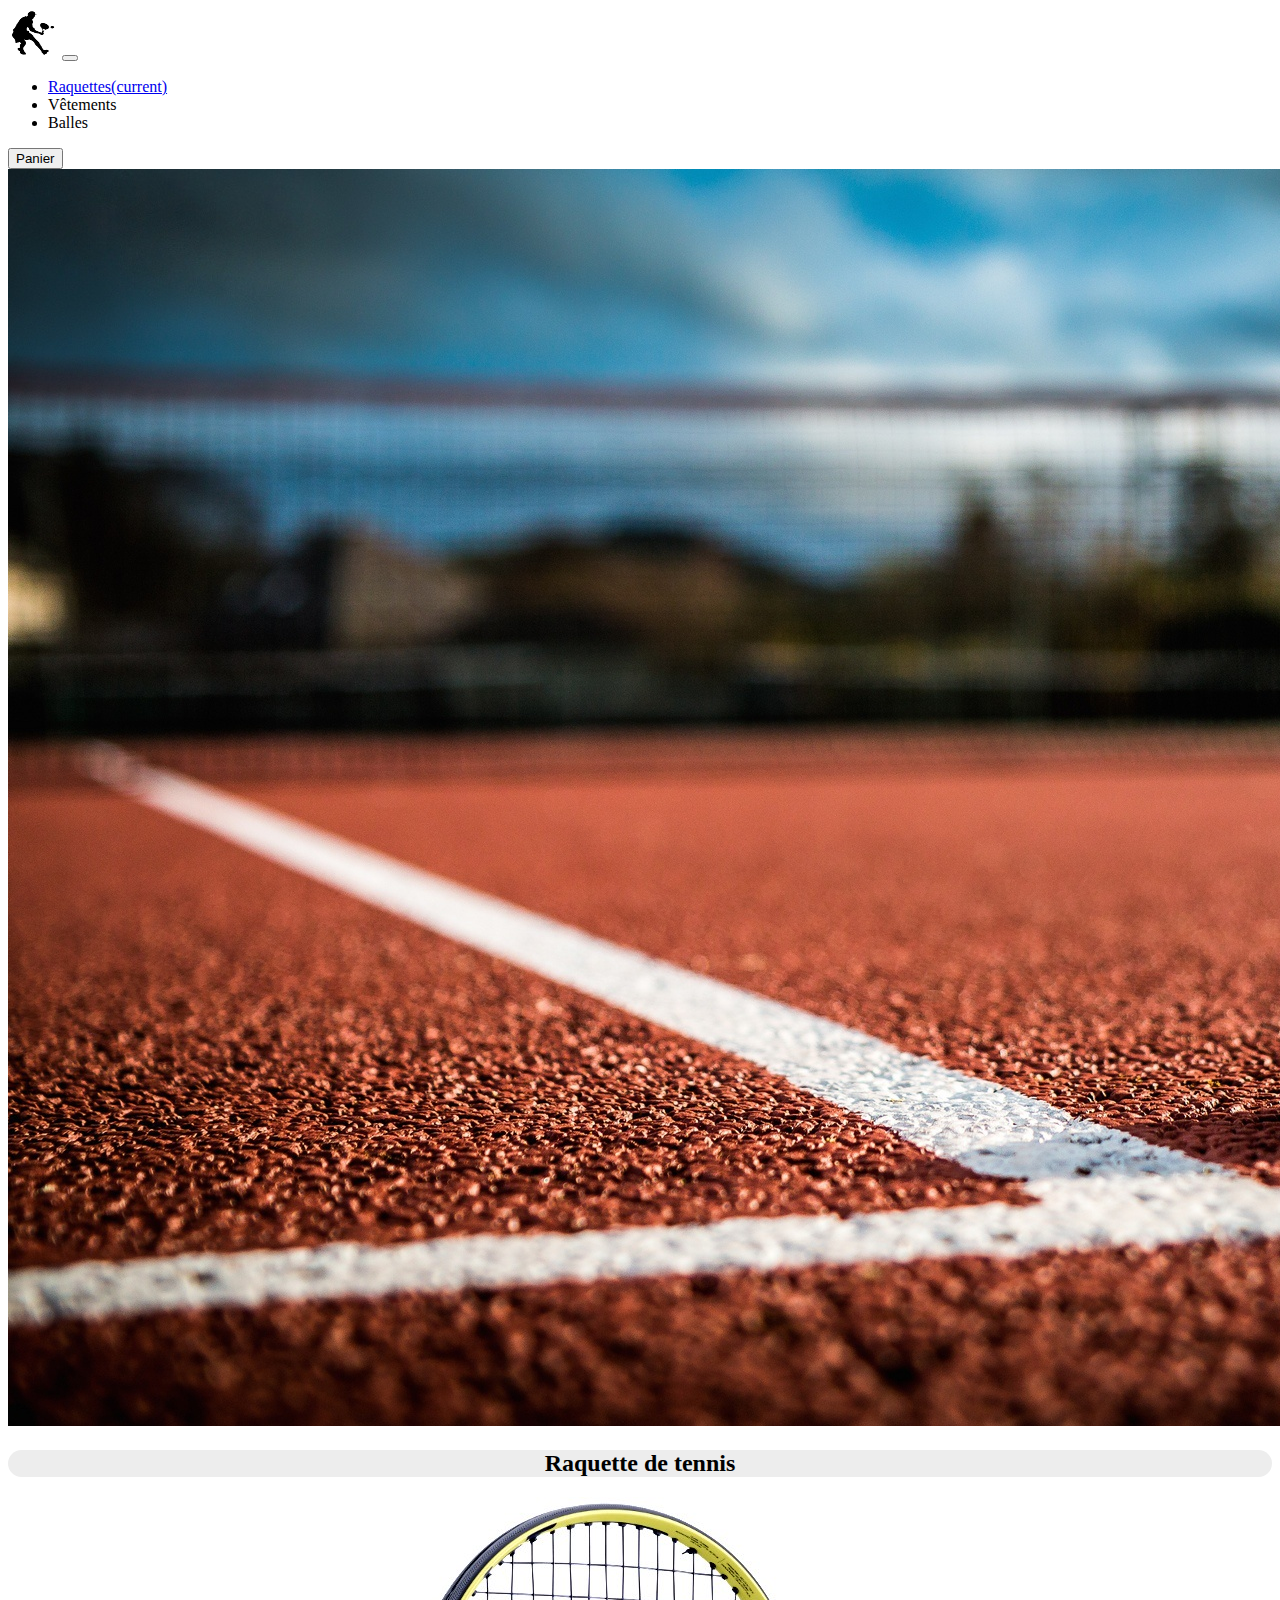
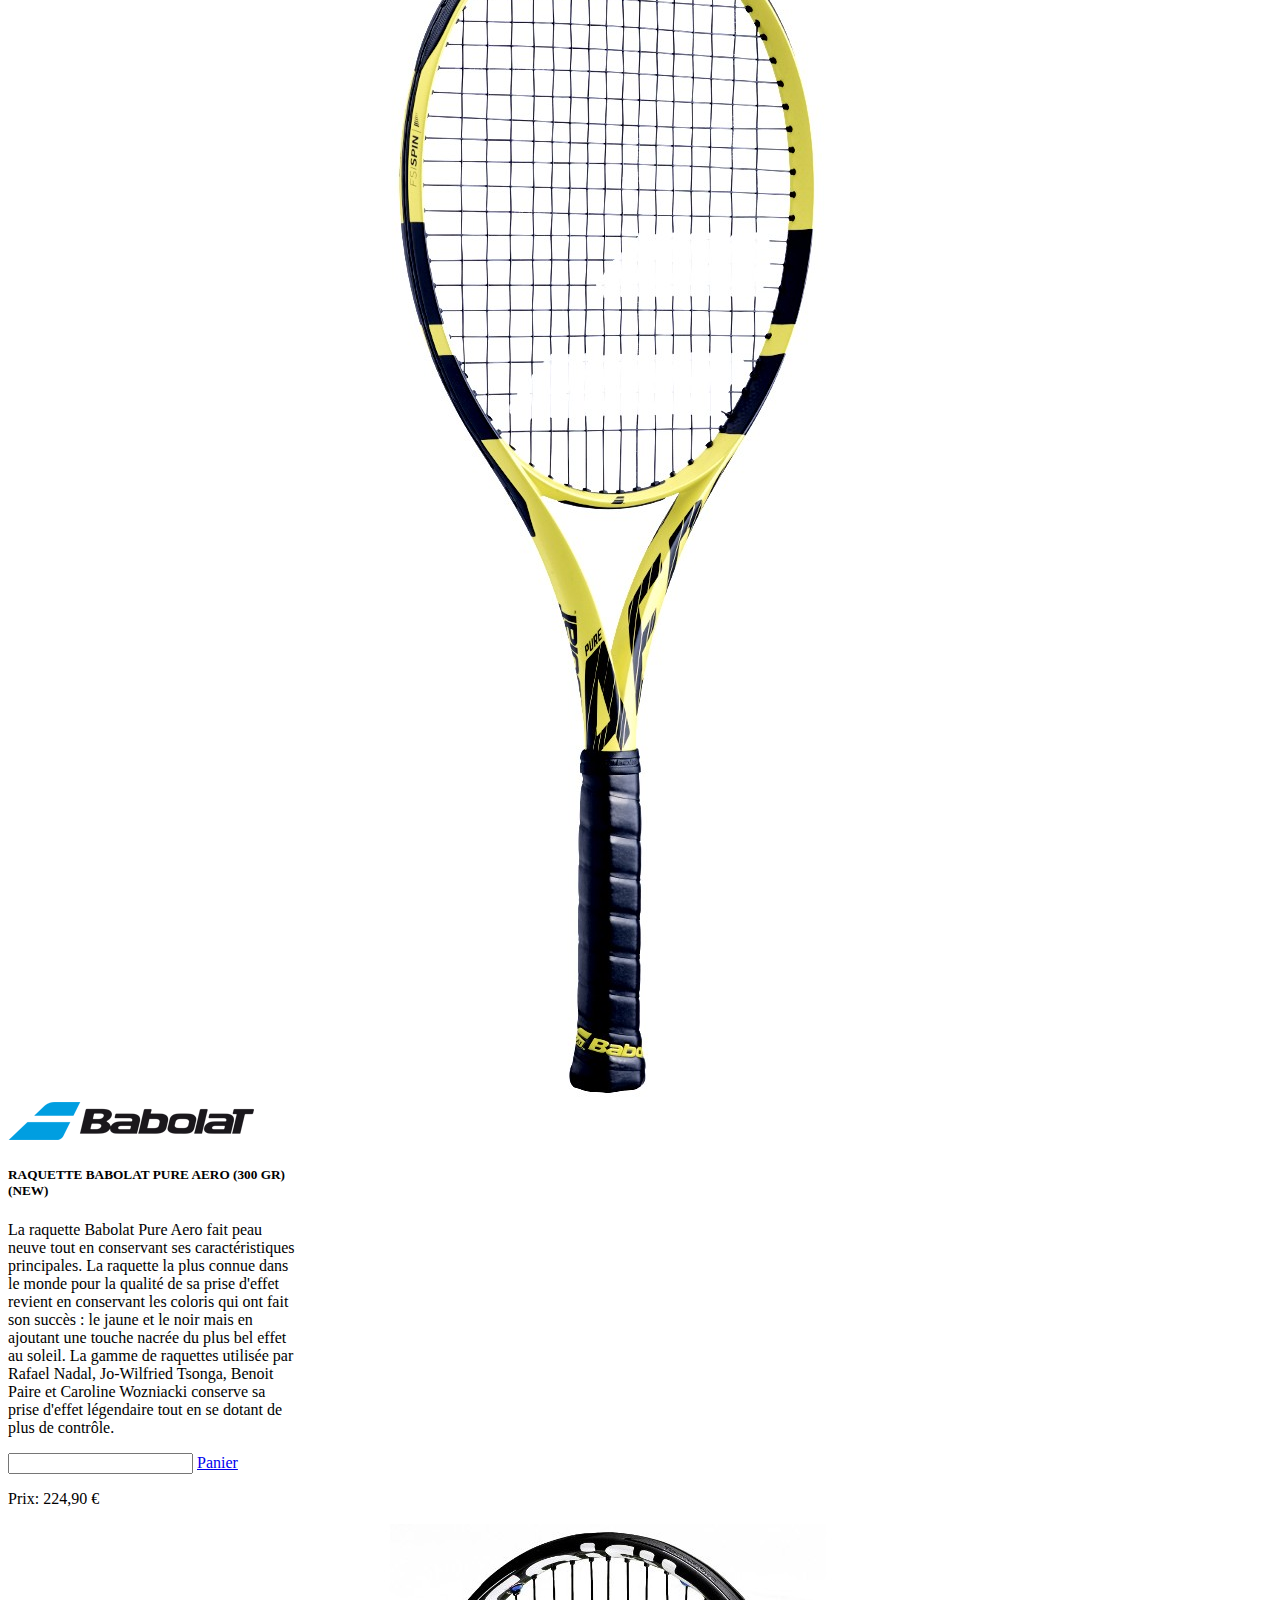
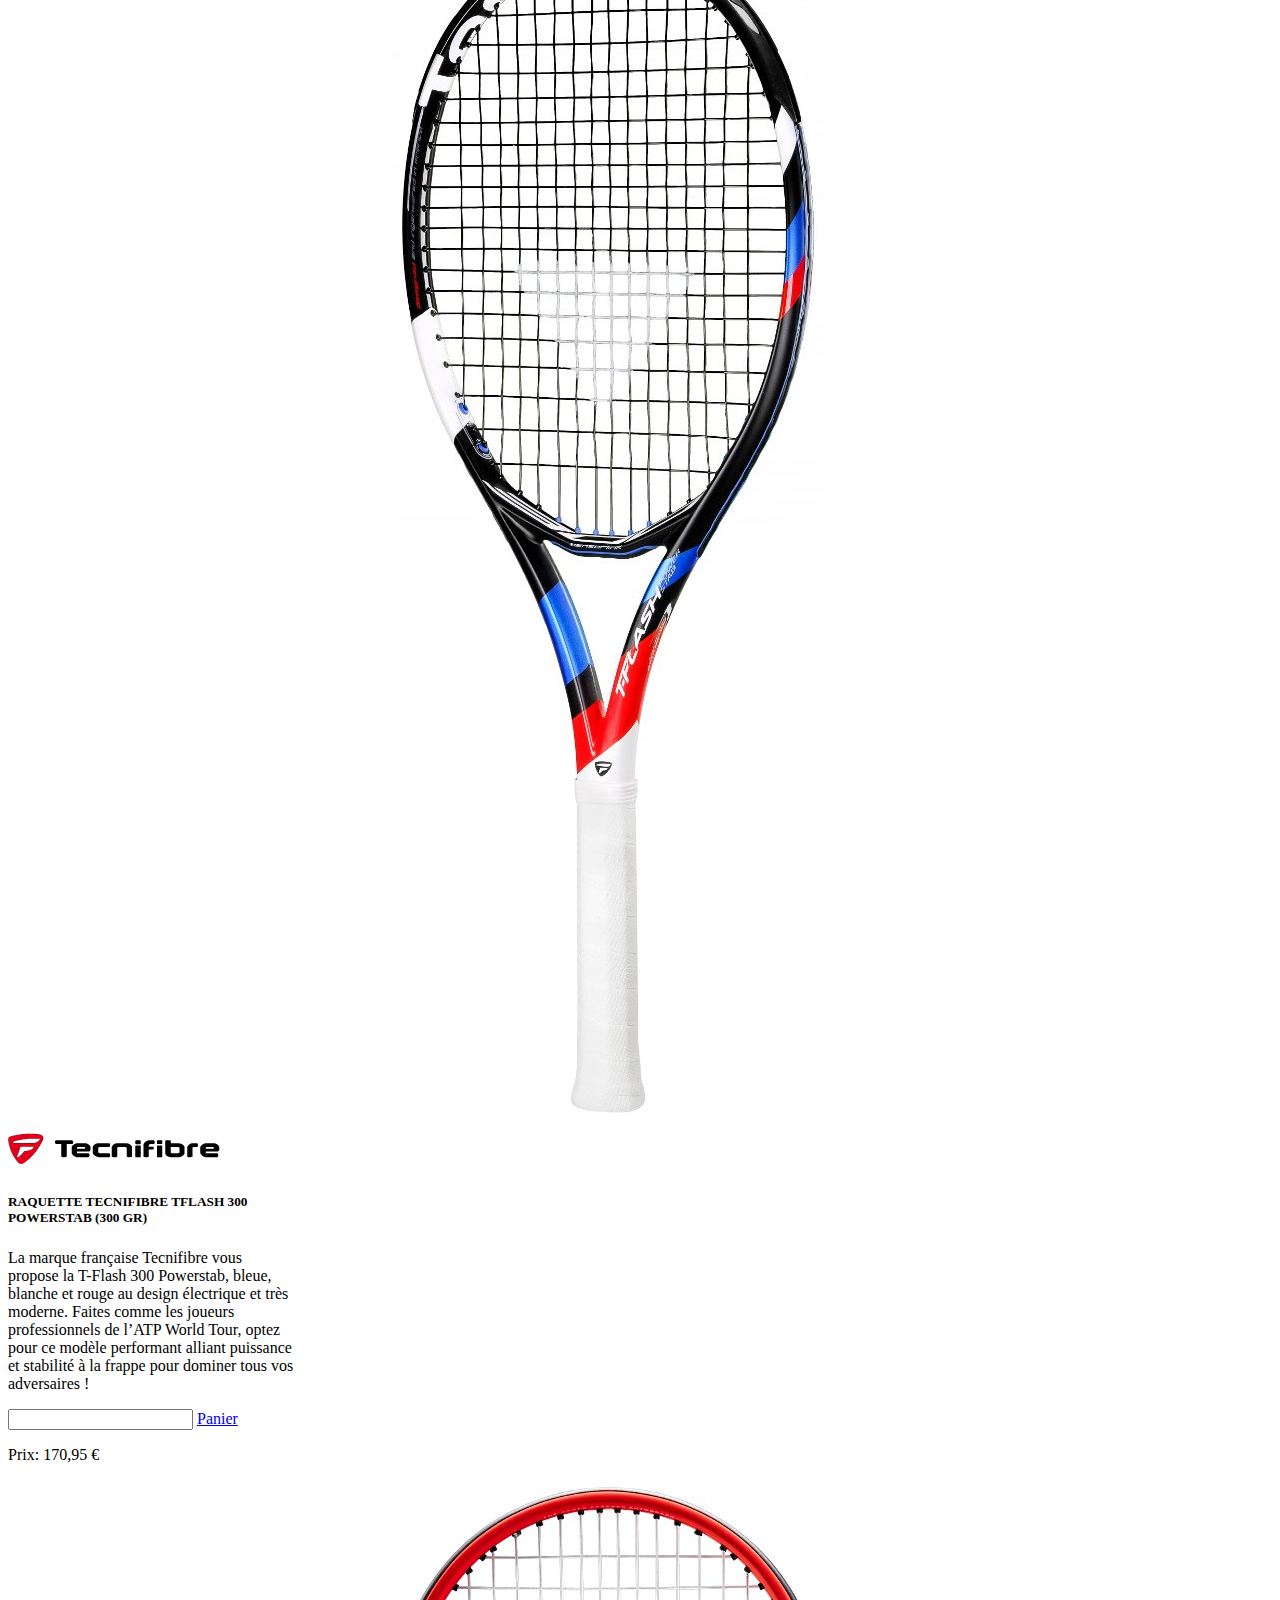
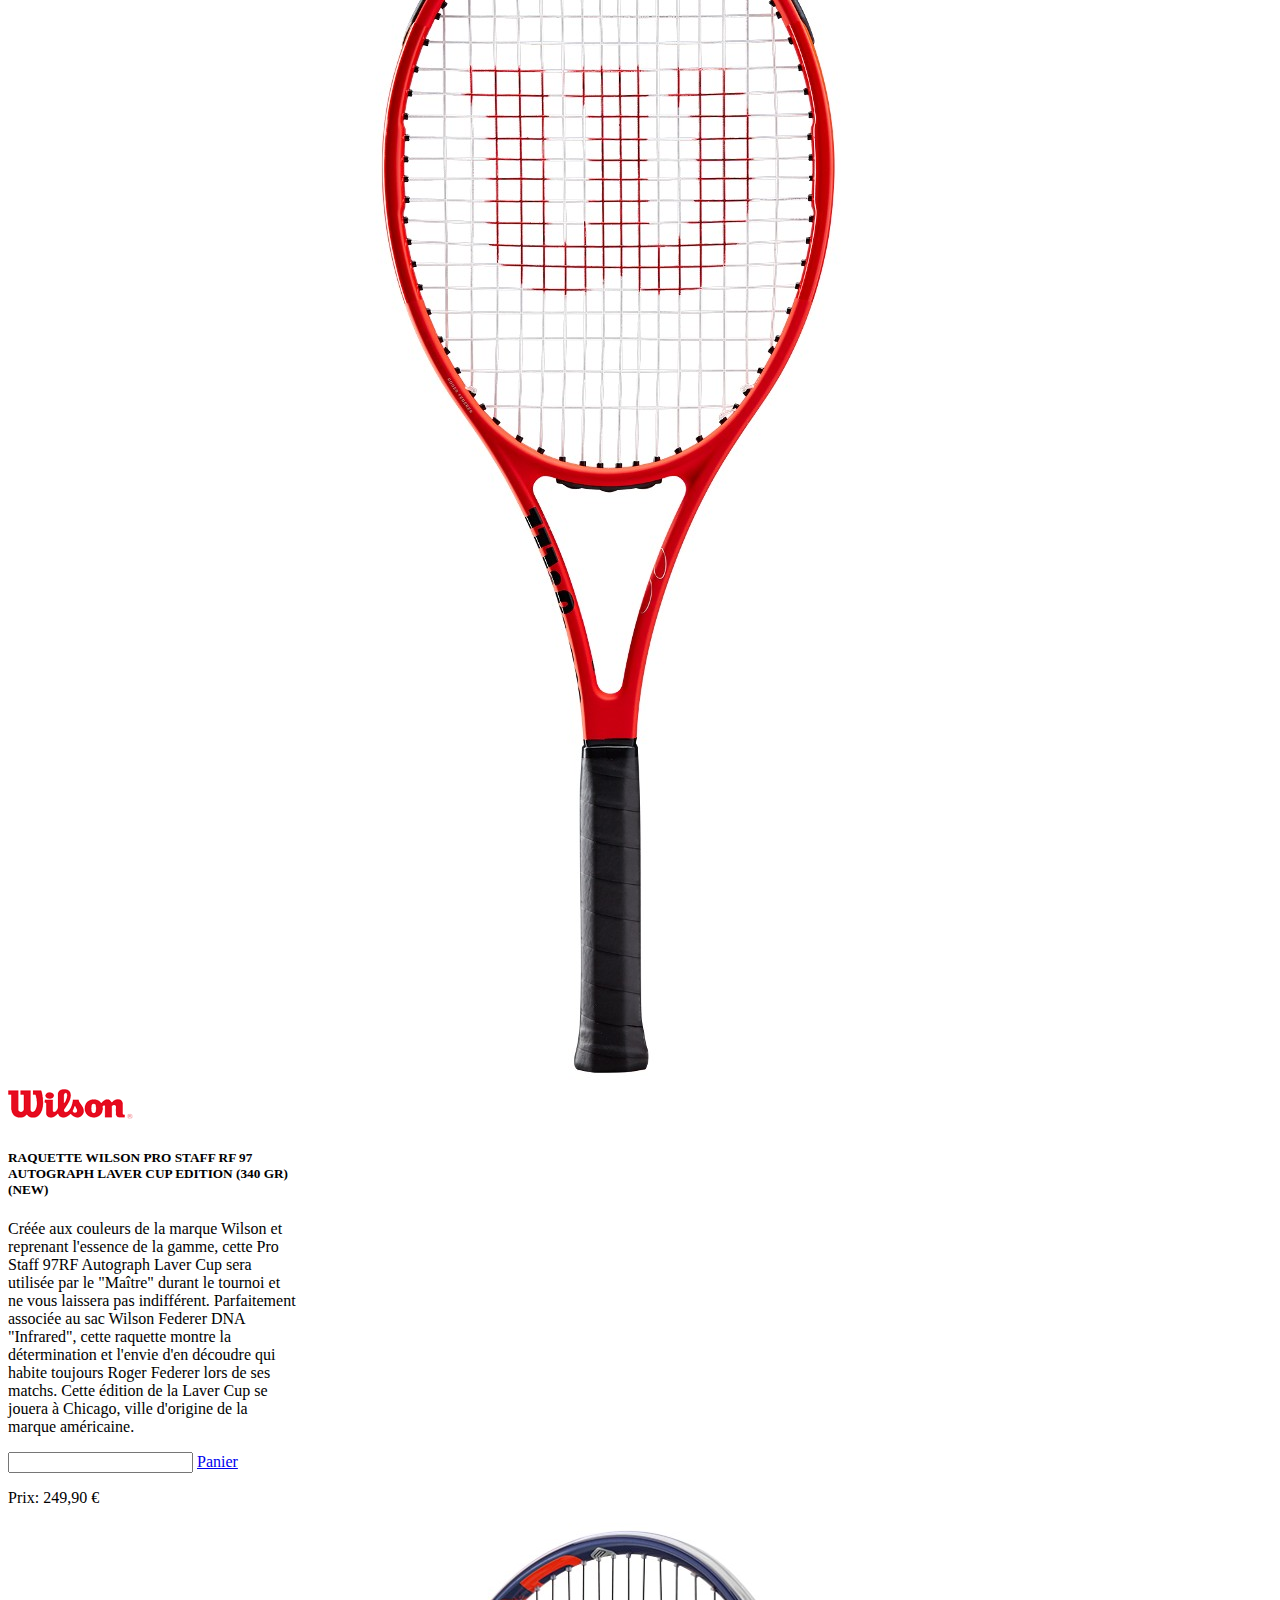
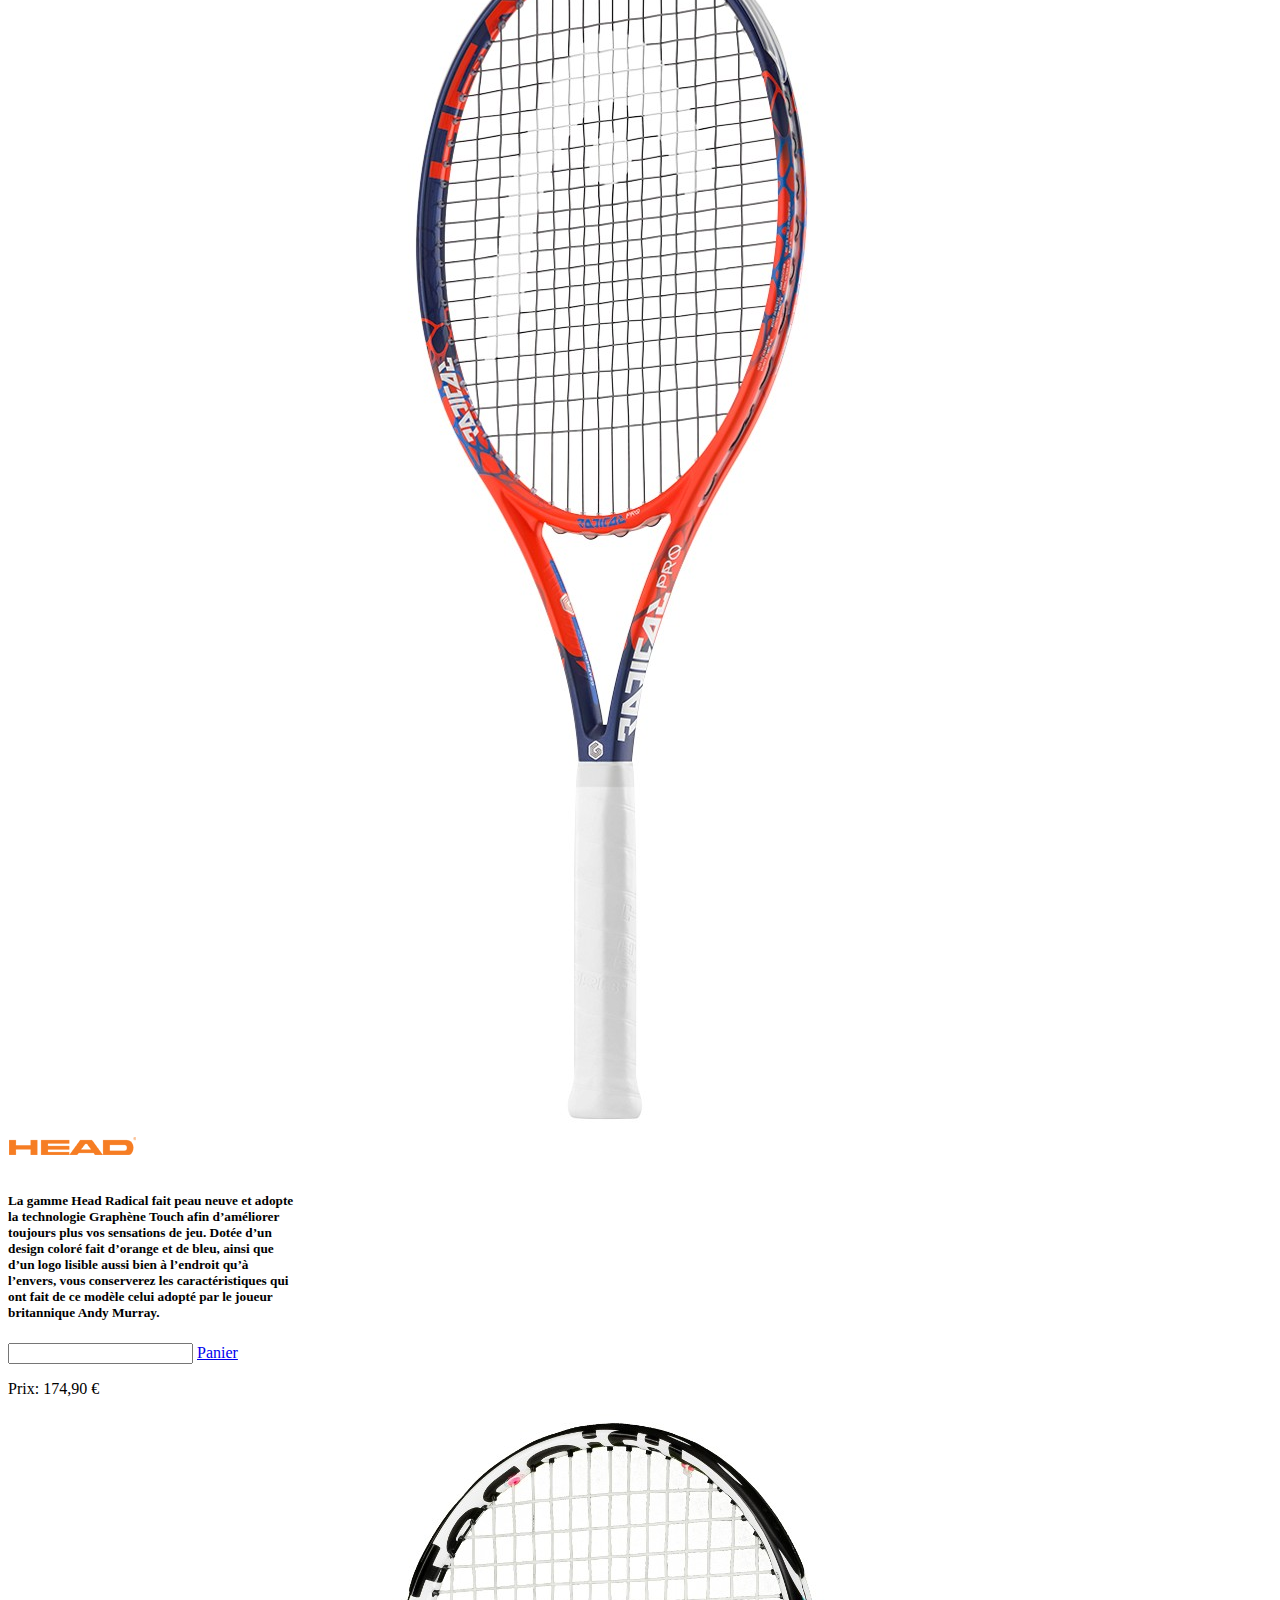
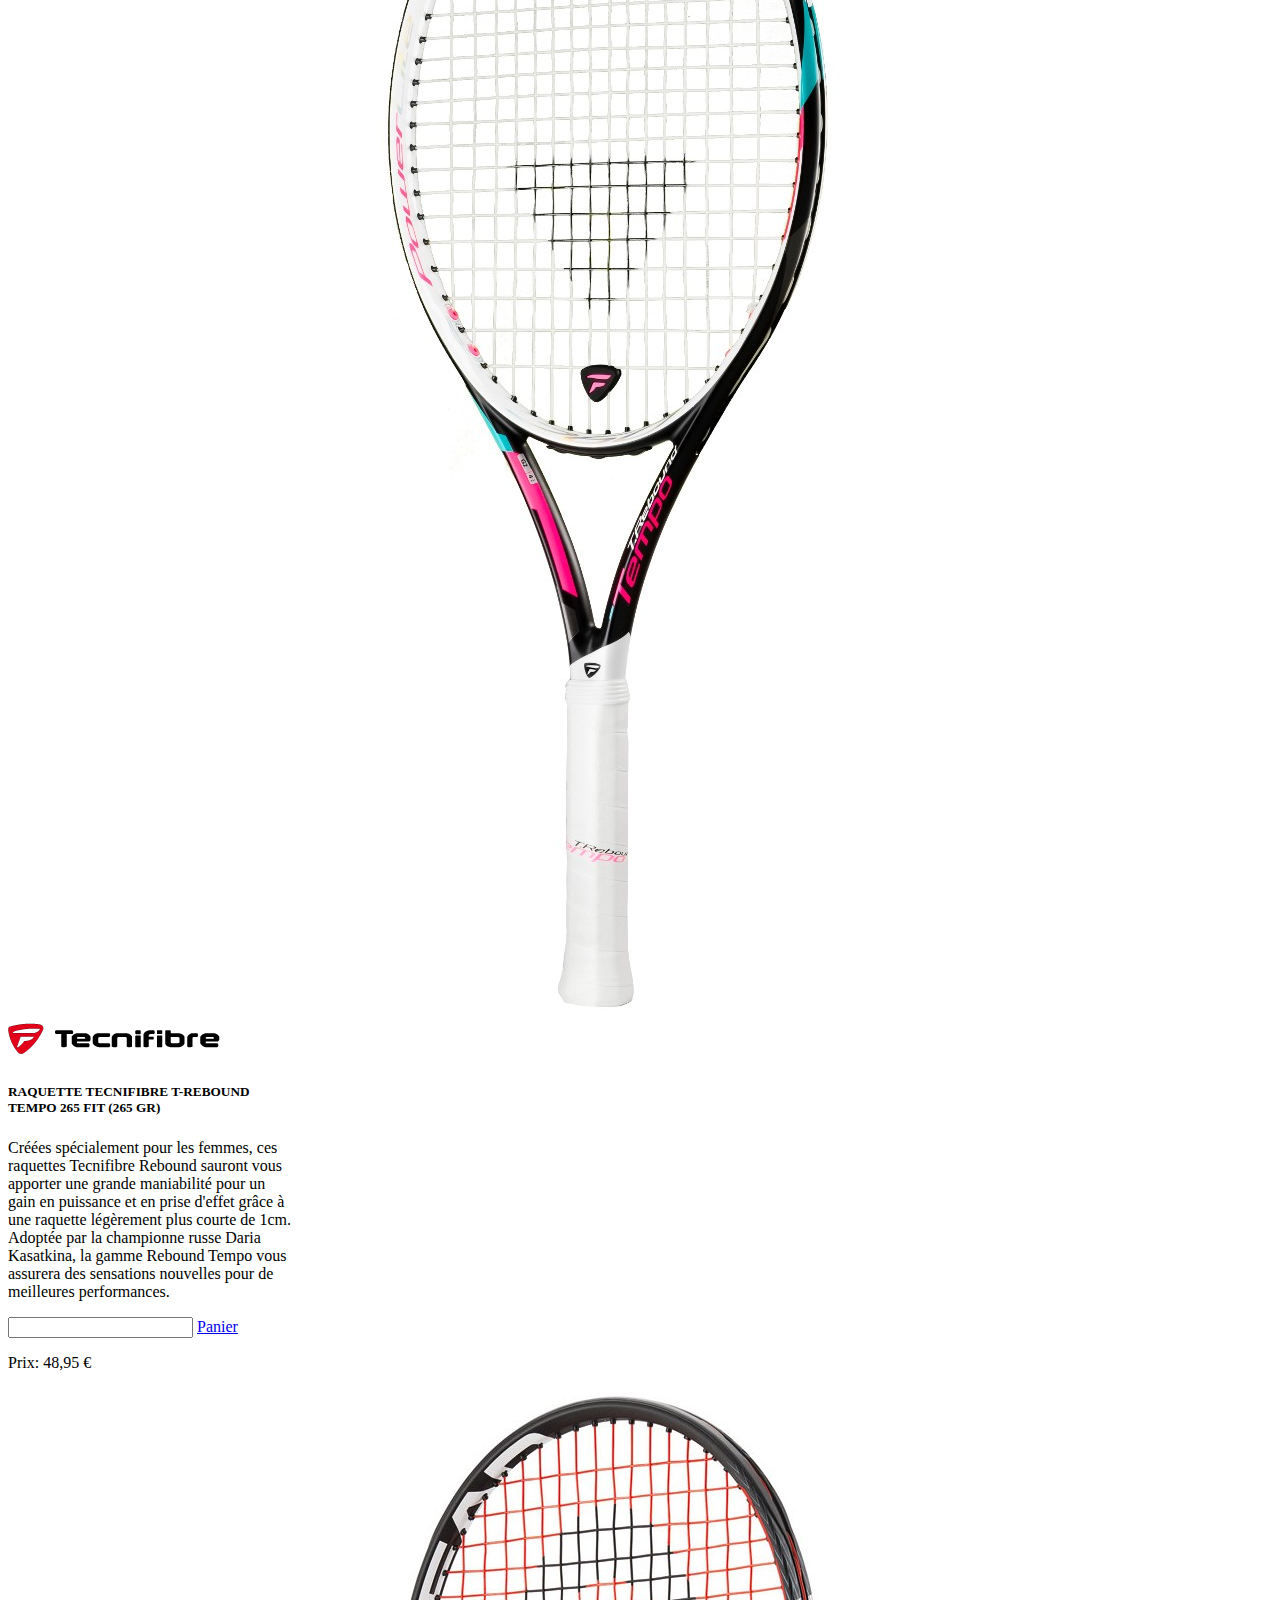
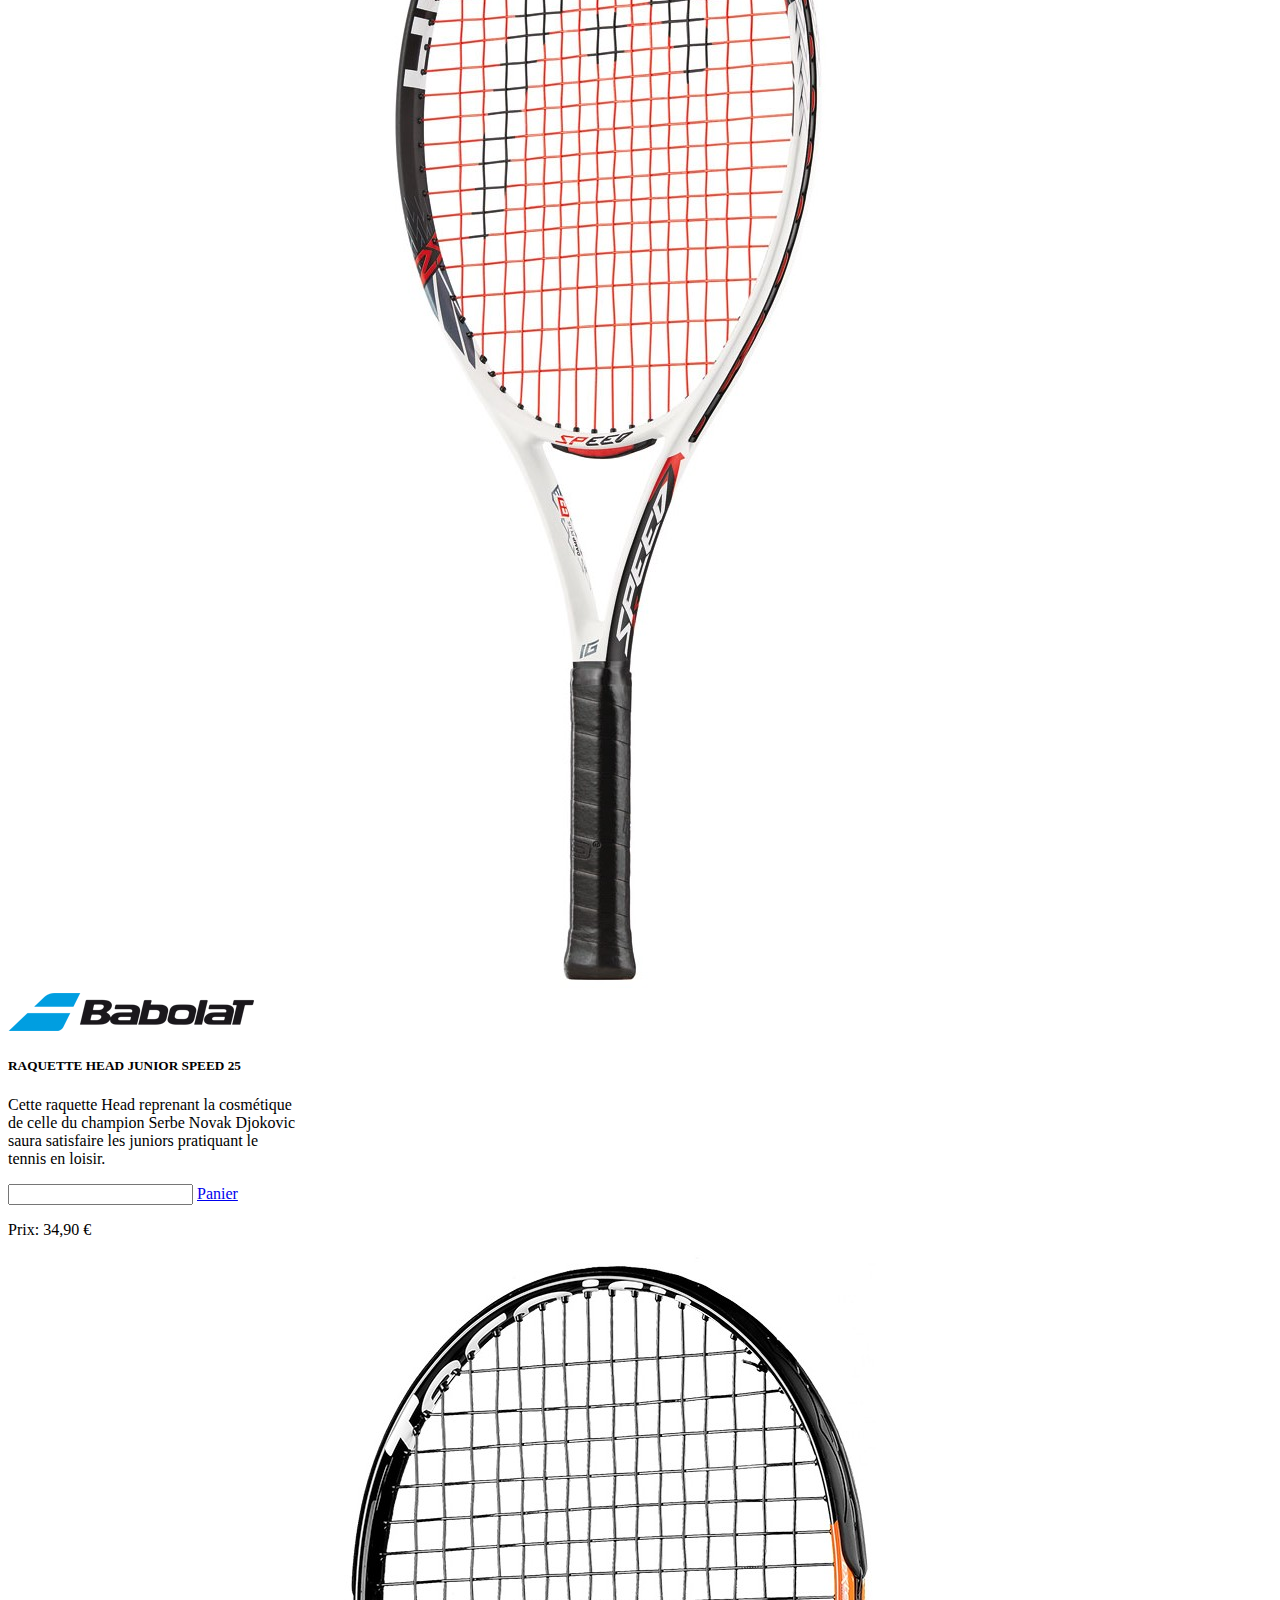
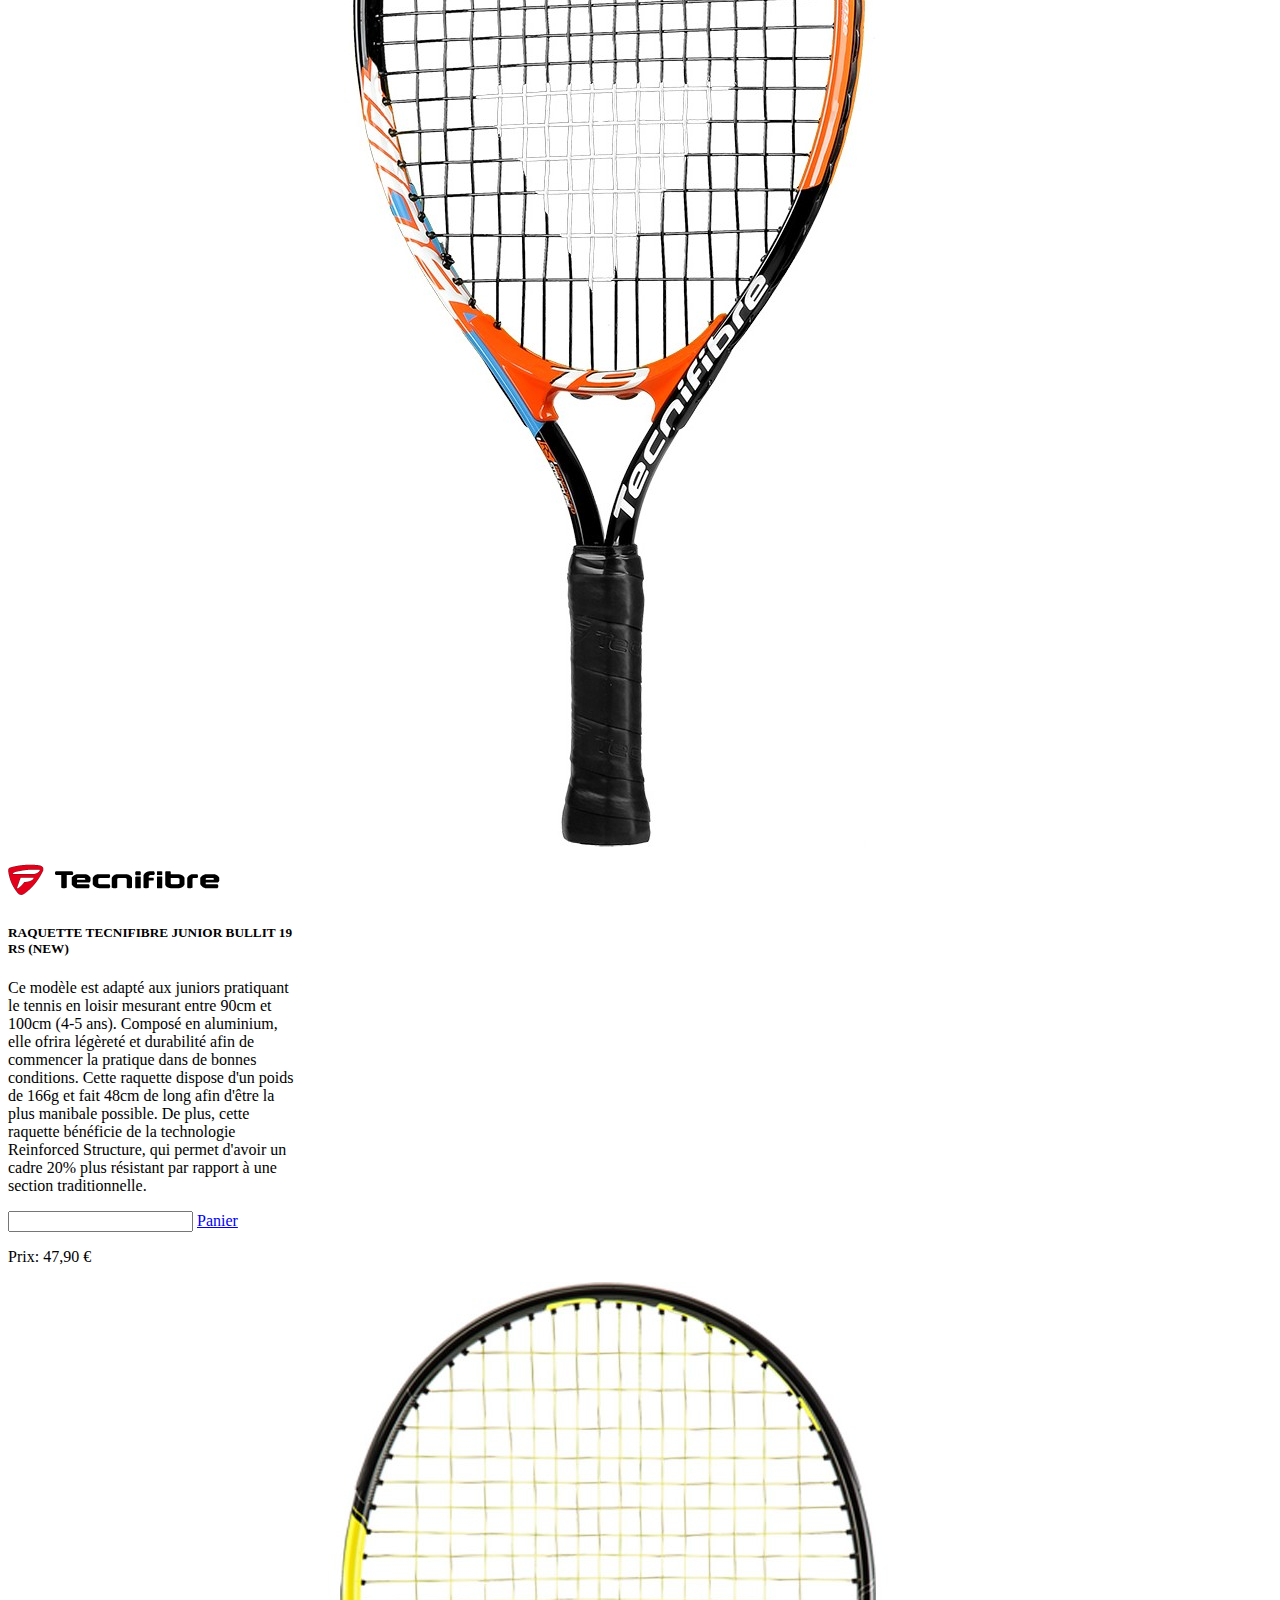
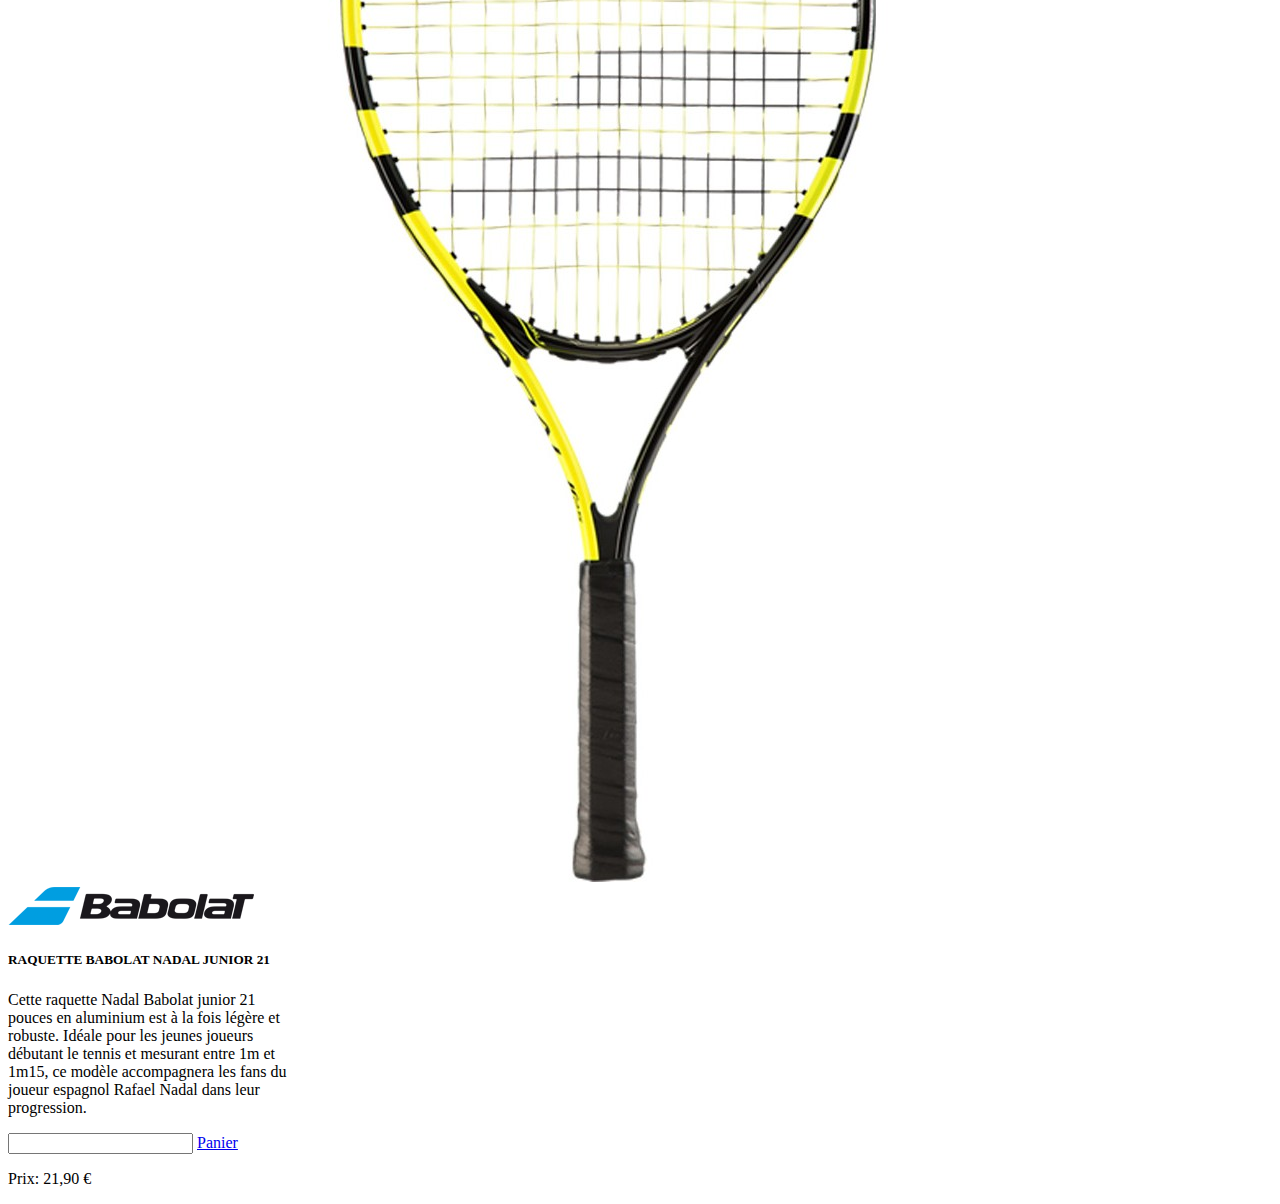
==== index.html @ ef1aab3d "projet" ====
<!DOCTYPE html>
<html lang="fr" dir="ltr">

<head>
  <meta charset="utf-8" />
  <title>Tc E2N</title>
  <meta name="viewport" content="width=device-width, initial-scale=1">
  <link rel="stylesheet" href="https://stackpath.bootstrapcdn.com/bootstrap/4.3.0/css/bootstrap.min.css" integrity="sha384-PDle/QlgIONtM1aqA2Qemk5gPOE7wFq8+Em+G/hmo5Iq0CCmYZLv3fVRDJ4MMwEA" crossorigin="anonymous">
  <link rel="stylesheet" href="assets/css/style.css">
</head>

<body>

  <section class="Simon">


    <!-- Début de la navbar -->
    <nav class="navbar navbar-expand-lg navbar-dark bg-dark fixed-top bNavbar">
      <a class="navbar-brand" href="#"><img src="assets/img/tennismanlogo2.jpg" class="blogo" /></a>
      <button class="navbar-toggler" type="button" data-toggle="collapse" data-target="#navbarSupportedContent" aria-controls="navbarSupportedContent" aria-expanded="false" aria-label="Toggle navigation">
        <span class="navbar-toggler-icon"></span>
      </button>
      <div class="collapse navbar-collapse" id="navbarSupportedContent">
        <ul class="navbar-nav mr-auto">
          <li class="nav-item active">
            <a class="nav-link bRacket" href="#Raquette">Raquettes<span class="sr-only">(current)</span></a>
          </li>
          <li class="nav-item">
            <a class="nav-link bWear">Vêtements</a>
          </li>

          <li class="nav-item">
            <a class="nav-link bBall">Balles</a>
          </li>
        </ul>
        <button class="btn btn-outline-success my-2 my-sm-0" type="submit">Panier</button>
      </div>
    </nav>
    <!-- Fin de la navbar -->
    <!-- wallpaper -->
    <img src="assets/img/tenniswallpaper.jpg" class="bwallpaper" />

  <section class="raquette">
    <div class="container-fluide">
      <h2 class="aTitle">Raquette de tennis</h2>
      <div class="row">
        <div class="col-12 col-sm-6 col-lg-4 col-xl-3" style="width: 18rem;">
          <img src="assets/img/raquetteBabolat.jpg" class="card-img-top" alt="Menraquette">
          <div class="card-body">
            <img src="assets/img/babolat.png" alt="babolat" />
            <h5 class="card-title">RAQUETTE BABOLAT PURE AERO (300 GR) (NEW)</h5>
            <p class="card-text">La raquette Babolat Pure Aero fait peau neuve tout en conservant ses caractéristiques principales. La raquette la plus connue dans le monde pour la qualité de sa prise d'effet revient en conservant les coloris qui
              ont fait son succès : le jaune et le noir mais en ajoutant une touche nacrée du plus bel effet au soleil. La gamme de raquettes utilisée par Rafael Nadal, Jo-Wilfried Tsonga, Benoit Paire et Caroline Wozniacki conserve sa prise d'effet
              légendaire tout en se dotant de plus de contrôle.</p>
            <input type="number" name="amount" class="amount">
            <a href="#" class="btn btn-primary" id="aPrice1" value="224,90">Panier</a>
            <p>Prix: <span class="price" value="224,90"> 224,90 € </span></p>
          </div>
        </div>
        <div class="col-12 col-sm-6 col-lg-4 col-xl-3" style="width: 18rem;">
          <img src="assets/img/raquetteTechnifibre.jpg" class="card-img-top" alt="Menraquette">
          <div class="card-body">
            <img src="assets/img/tecnifibre.png" alt="tecnifibre" />
            <h5 class="card-title">RAQUETTE TECNIFIBRE TFLASH 300 POWERSTAB (300 GR) </h5>
            <p class="card-text">La marque française Tecnifibre vous propose la T-Flash 300 Powerstab, bleue, blanche et rouge au design électrique et très moderne. Faites comme les joueurs professionnels de l’ATP World Tour, optez pour ce modèle
              performant alliant puissance et stabilité à la frappe pour dominer tous vos adversaires !</p>
            <input type="number" name="amount" class="amount">
            <a href="#" class="btn btn-primary" id="aPrice2" value="170,95">Panier</a>
            <p>Prix: <span class="price" value="170,95"> 170,95 € </span></p>
          </div>
        </div>
        <div class="col-12 col-sm-6 col-lg-4 col-xl-3" style="width: 18rem;">
          <img src="assets/img/raquetteWilson.jpg" class="card-img-top" alt="Menraquette">
          <div class="card-body">
            <img src="assets/img/wilson.png" alt="wilson" />
            <h5 class="card-title">RAQUETTE WILSON PRO STAFF RF 97 AUTOGRAPH LAVER CUP EDITION (340 GR) (NEW)</h5>
            <p class="card-text"> Créée aux couleurs de la marque Wilson et reprenant l'essence de la gamme, cette Pro Staff 97RF Autograph Laver Cup sera utilisée par le "Maître" durant le tournoi et ne vous laissera pas indifférent. Parfaitement
              associée au sac
              Wilson Federer DNA "Infrared", cette raquette montre la détermination et l'envie d'en découdre qui habite toujours Roger Federer lors de ses matchs.
              Cette édition de la Laver Cup se jouera à Chicago, ville d'origine de la marque américaine.</p>
            <input type="number" name="amount" class="amount">
            <a href="#" class="btn btn-primary" id="aPrice3" value="249,90">Panier</a>
            <p>Prix: <span class="price" value="249,90">249,90 €</span></p>
          </div>
        </div>
        <div class="col-12 col-sm-6 col-lg-4 col-xl-3" style="width: 18rem;">
          <img src="assets/img/raquetteHead.jpg" class="card-img-top" alt="Menraquette">
          <div class="card-body">
            <img src="assets/img/head.png" alt="head" />
            <h5 class="card-title">La gamme Head Radical fait peau neuve et adopte la technologie Graphène Touch afin d’améliorer toujours plus vos sensations de jeu. Dotée d’un design coloré fait d’orange et de bleu, ainsi que d’un logo lisible
              aussi bien à l’endroit qu’à l’envers, vous conserverez les caractéristiques qui ont fait de ce modèle celui adopté par le joueur britannique Andy Murray.</h5>
            <input type="number" name="amount" class="amount">
            <a href="#" class="btn btn-primary" id="aPrice4" value="174,90">Panier</a>
            <p>Prix: <span class="price" value="174,90"> 174,90 € </span></p>
          </div>
        </div>
        <div class="col-12 col-sm-6 col-lg-4 col-xl-3" style="width: 18rem;">
          <img src="assets/img/raquetteFemme.jpg" class="card-img-top" alt="Menraquette">
          <div class="card-body">
            <img src="assets/img/tecnifibre.png" alt="tecnifibre" />
            <h5 class="card-title">RAQUETTE TECNIFIBRE T-REBOUND TEMPO 265 FIT (265 GR)</h5>
            <p class="card-text">Créées spécialement pour les femmes, ces raquettes Tecnifibre Rebound sauront vous apporter une grande maniabilité pour un gain en puissance et en prise d'effet grâce à une raquette légèrement plus courte de 1cm.
              Adoptée par la championne russe Daria Kasatkina, la gamme Rebound Tempo vous assurera des sensations nouvelles pour de meilleures performances.</p>
            <input type="number" name="amount" class="amount">
            <a href="#" class="btn btn-primary" id="aPrice5" value="48,95">Panier</a>
            <p>Prix: <span class="price" value="48,95"> 48,95 € </span></p>
          </div>
        </div>
        <div class="col-12 col-sm-6 col-lg-4 col-xl-3" style="width: 18rem;">
          <img src="assets/img/raquetteEnfant.jpg" class="card-img-top" alt="Menraquette">
          <div class="card-body">
            <img src="assets/img/babolat.png" alt="babolat" />
            <h5 class="card-title">RAQUETTE HEAD JUNIOR SPEED 25</h5>
            <p class="card-text">Cette raquette Head reprenant la cosmétique de celle du champion Serbe Novak Djokovic saura satisfaire les juniors pratiquant le tennis en loisir.</p>
            <input type="number" name="amount" class="amount">
            <a href="#" class="btn btn-primary" id="aPrice6" value="34,90">Panier</a>
            <p>Prix: <span class="price" value="34,90"> 34,90 € </span></p>
          </div>
        </div>
        <div class="col-12 col-sm-6 col-lg-4 col-xl-3" style="width: 18rem;">
          <img src="assets/img/raquetteKid.jpg" class="card-img-top" alt="Menraquette">
          <div class="card-body">
            <img src="assets/img/tecnifibre.png" alt="technifibre" />
            <h5 class="card-title">RAQUETTE TECNIFIBRE JUNIOR BULLIT 19 RS (NEW)</h5>
            <p class="card-text">Ce modèle est adapté aux juniors pratiquant le tennis en loisir mesurant entre 90cm et 100cm (4-5 ans). Composé en aluminium, elle ofrira légèreté et durabilité afin de commencer la pratique dans de bonnes
              conditions.
              Cette raquette dispose d'un poids de 166g et fait 48cm de long afin d'être la plus manibale possible. De plus, cette raquette bénéficie de la technologie Reinforced Structure, qui permet d'avoir un cadre 20% plus résistant par rapport
              à une section traditionnelle.</p>
            <input type="number" name="amount" class="amount">
            <a href="#" class="btn btn-primary" id="aPrice7" value="47,90">Panier</a>
            <p>Prix: <span class="price" value="47,90"> 47,90 €</span></p>
          </div>
        </div>
        <div class="col-12 col-sm-6 col-lg-4 col-xl-3" style="width: 18rem;">
          <img src="assets/img/raquetteEnfant2.jpg" class="card-img-top" alt="Menraquette">
          <div class="card-body">
            <img src="assets/img/babolat.png" alt="babolat" />
            <h5 class="card-title">RAQUETTE BABOLAT NADAL JUNIOR 21</h5>
            <p class="card-text">Cette raquette Nadal Babolat junior 21 pouces en aluminium est à la fois légère et robuste. Idéale pour les jeunes joueurs débutant le tennis et mesurant entre 1m et 1m15, ce modèle accompagnera les fans du joueur
              espagnol Rafael Nadal dans leur progression.</p>
            <input type="number" name="amount" class="amount">
            <a href="#" class="btn btn-primary" id="aPrice8" value="21,90">Panier</a>
            <p>Prix: <span class="price" value="21,90"> 21,90 € </span></p>
          </div>
        </div>
      </div>
    </div>

  </section>
  <section class="Pierre-Louis">

  </section>
  <section class="Amandine">

  </section>
  <script src="https://code.jquery.com/jquery-3.3.1.min.js"></script>
  <script src="https://cdnjs.cloudflare.com/ajax/libs/popper.js/1.14.7/umd/popper.min.js" integrity="sha384-UO2eT0CpHqdSJQ6hJty5KVphtPhzWj9WO1clHTMGa3JDZwrnQq4sF86dIHNDz0W1" crossorigin="anonymous"></script>
  <script src="https://stackpath.bootstrapcdn.com/bootstrap/4.3.0/js/bootstrap.min.js" integrity="sha384-7aThvCh9TypR7fIc2HV4O/nFMVCBwyIUKL8XCtKE+8xgCgl/PQGuFsvShjr74PBp" crossorigin="anonymous"></script>
  <script src="assets/js/script.js"></script>
</body>

</html>
---- assets/css/style.css ----
<<<<<<< HEAD
.price {
  font-weight: bold;
}

.aTitle {
  text-align: center;

  background-color: #EDEDED;
  border-radius: 50px;
}
=======
.bwallpaper{
  width : 100%;
  z-index: -1;
  position: fixed;
}
.blogo{
  width: 50px;
  height: 50px;
  border-radius: 50px;
}
.bProduct{
background-color: white;
margin-top: 75px;
}
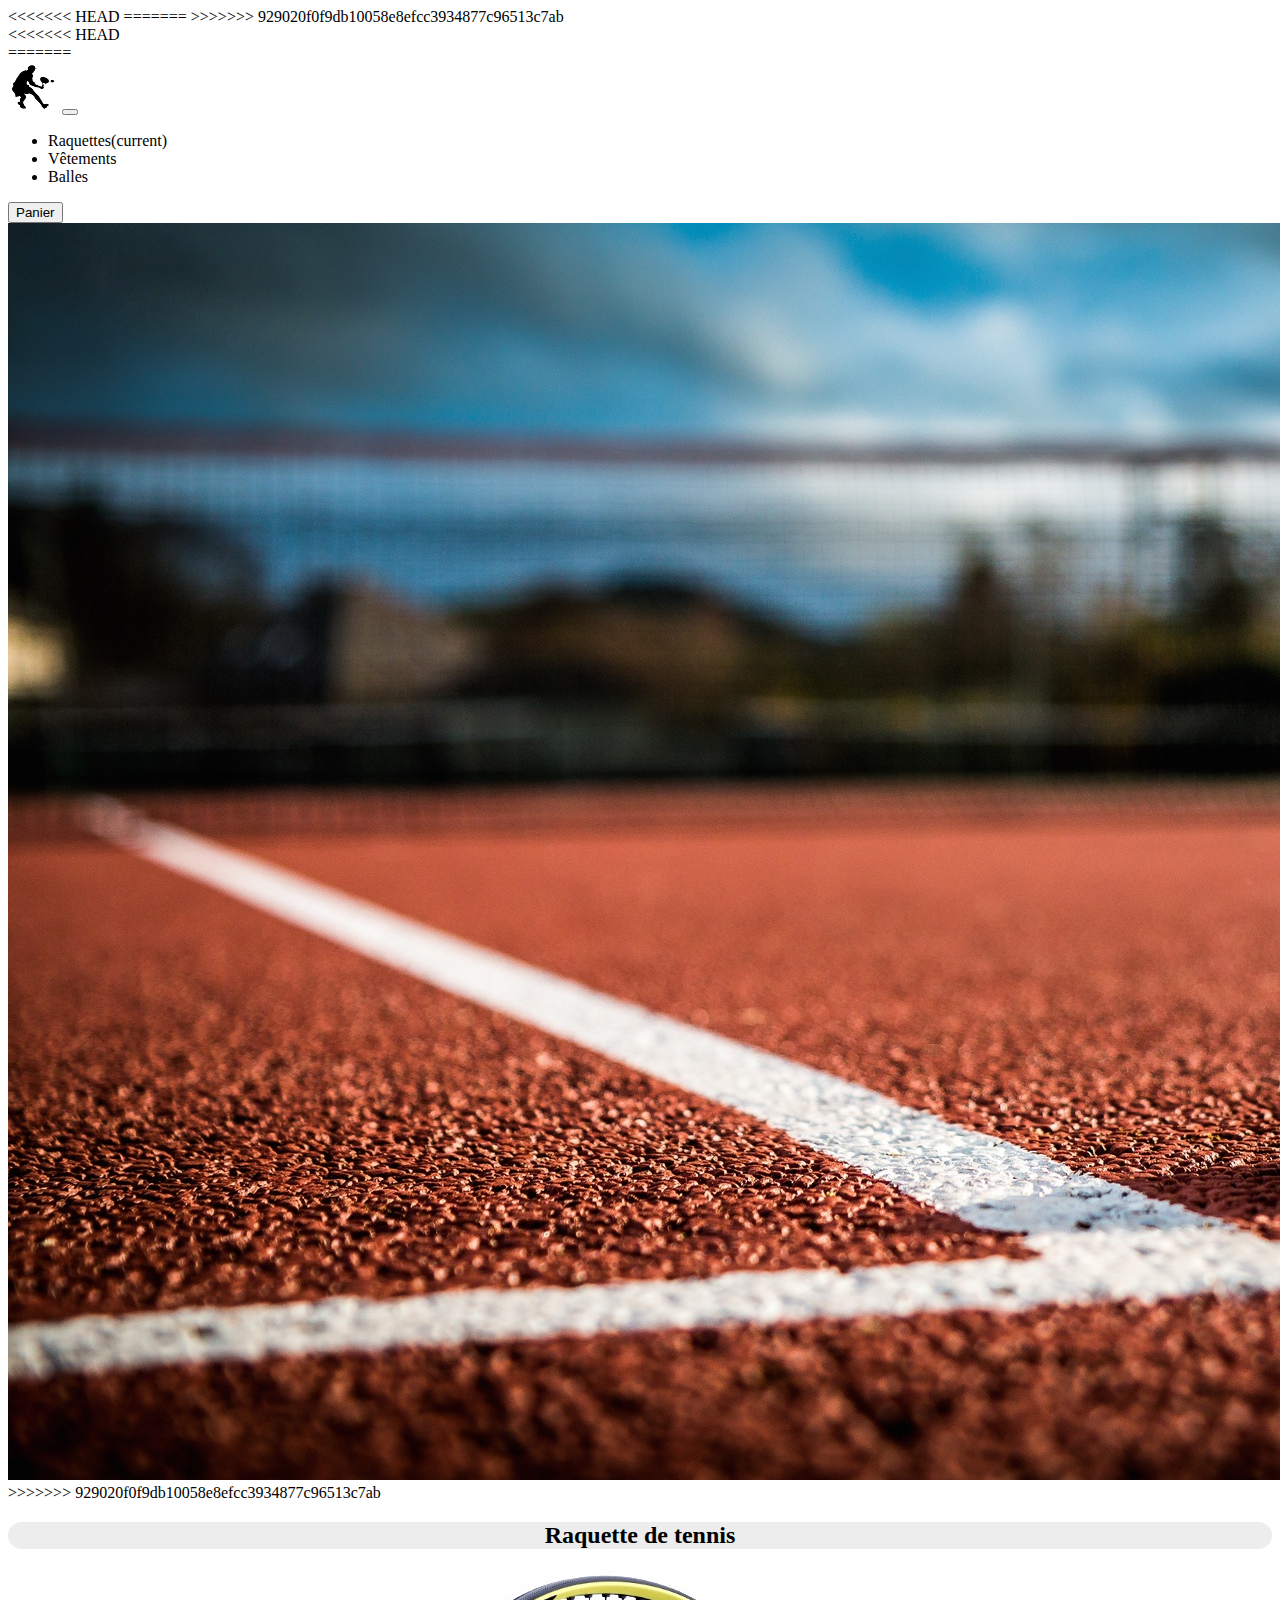
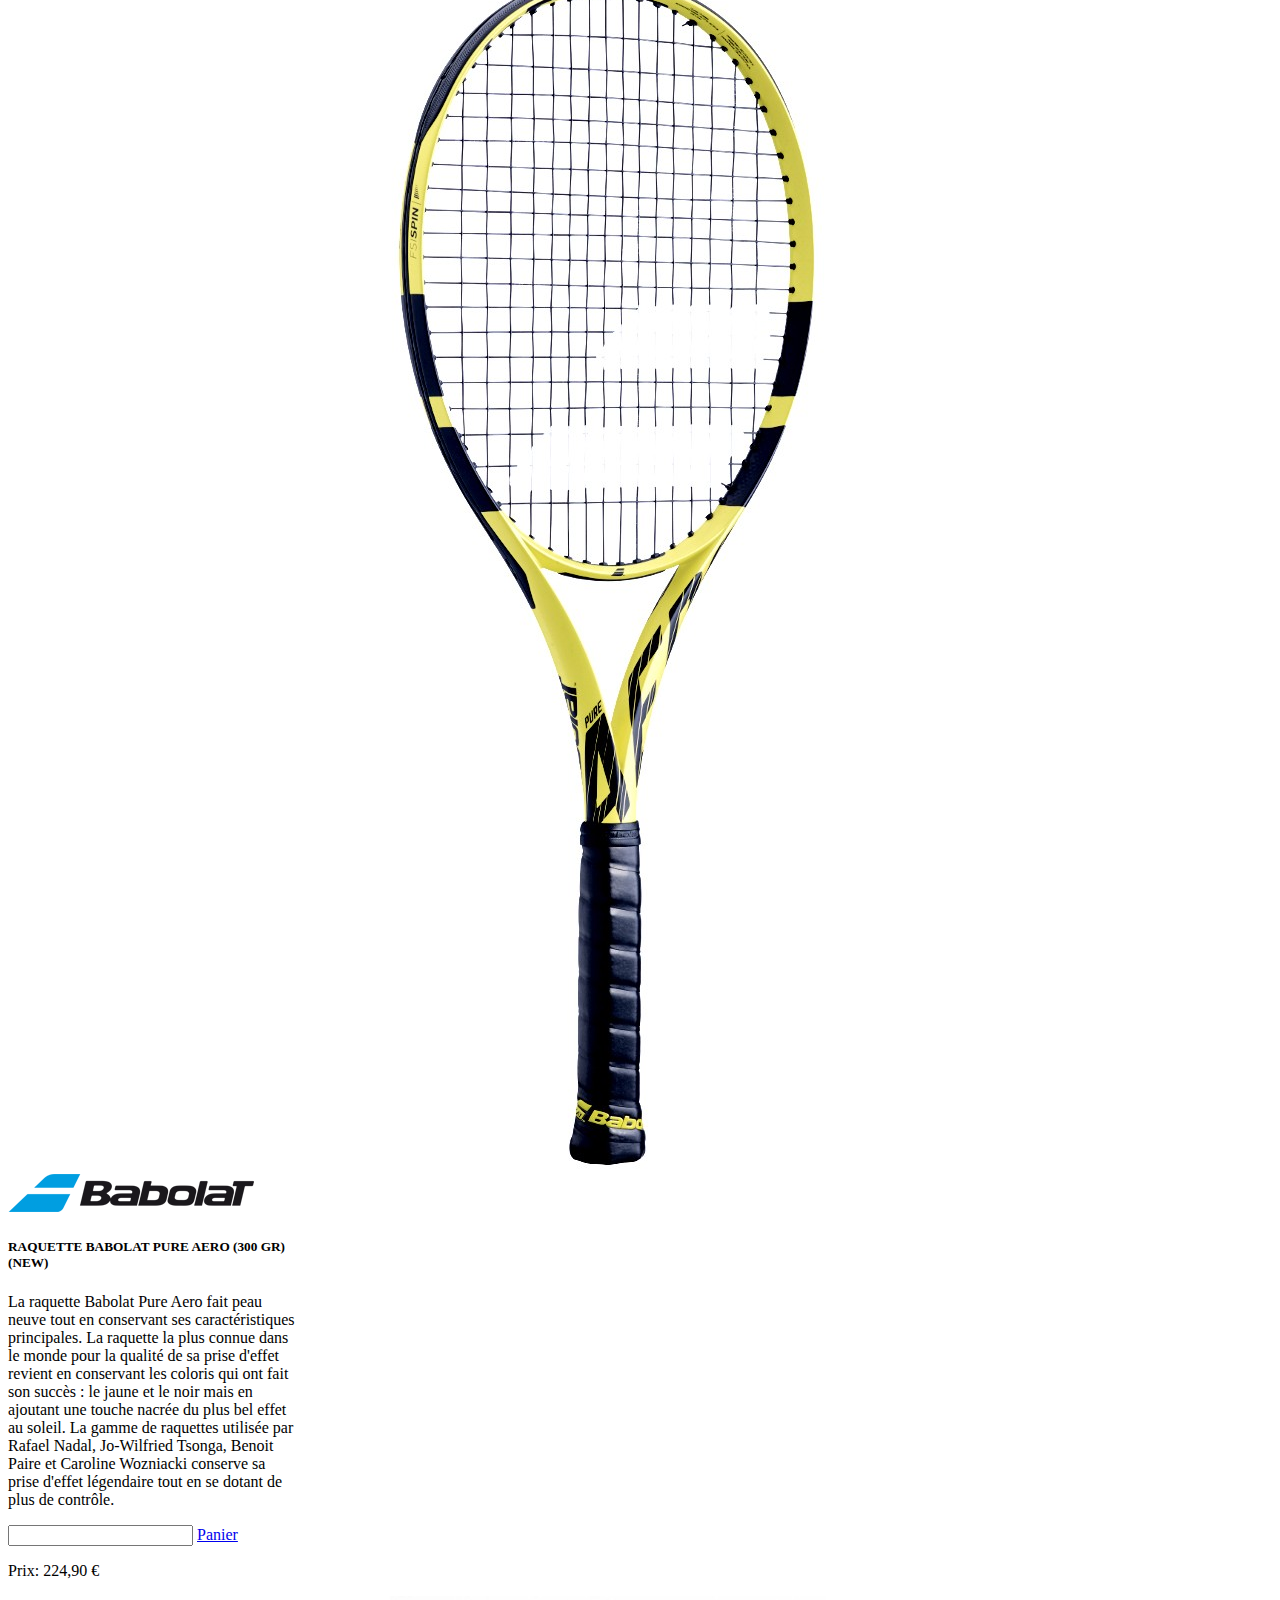
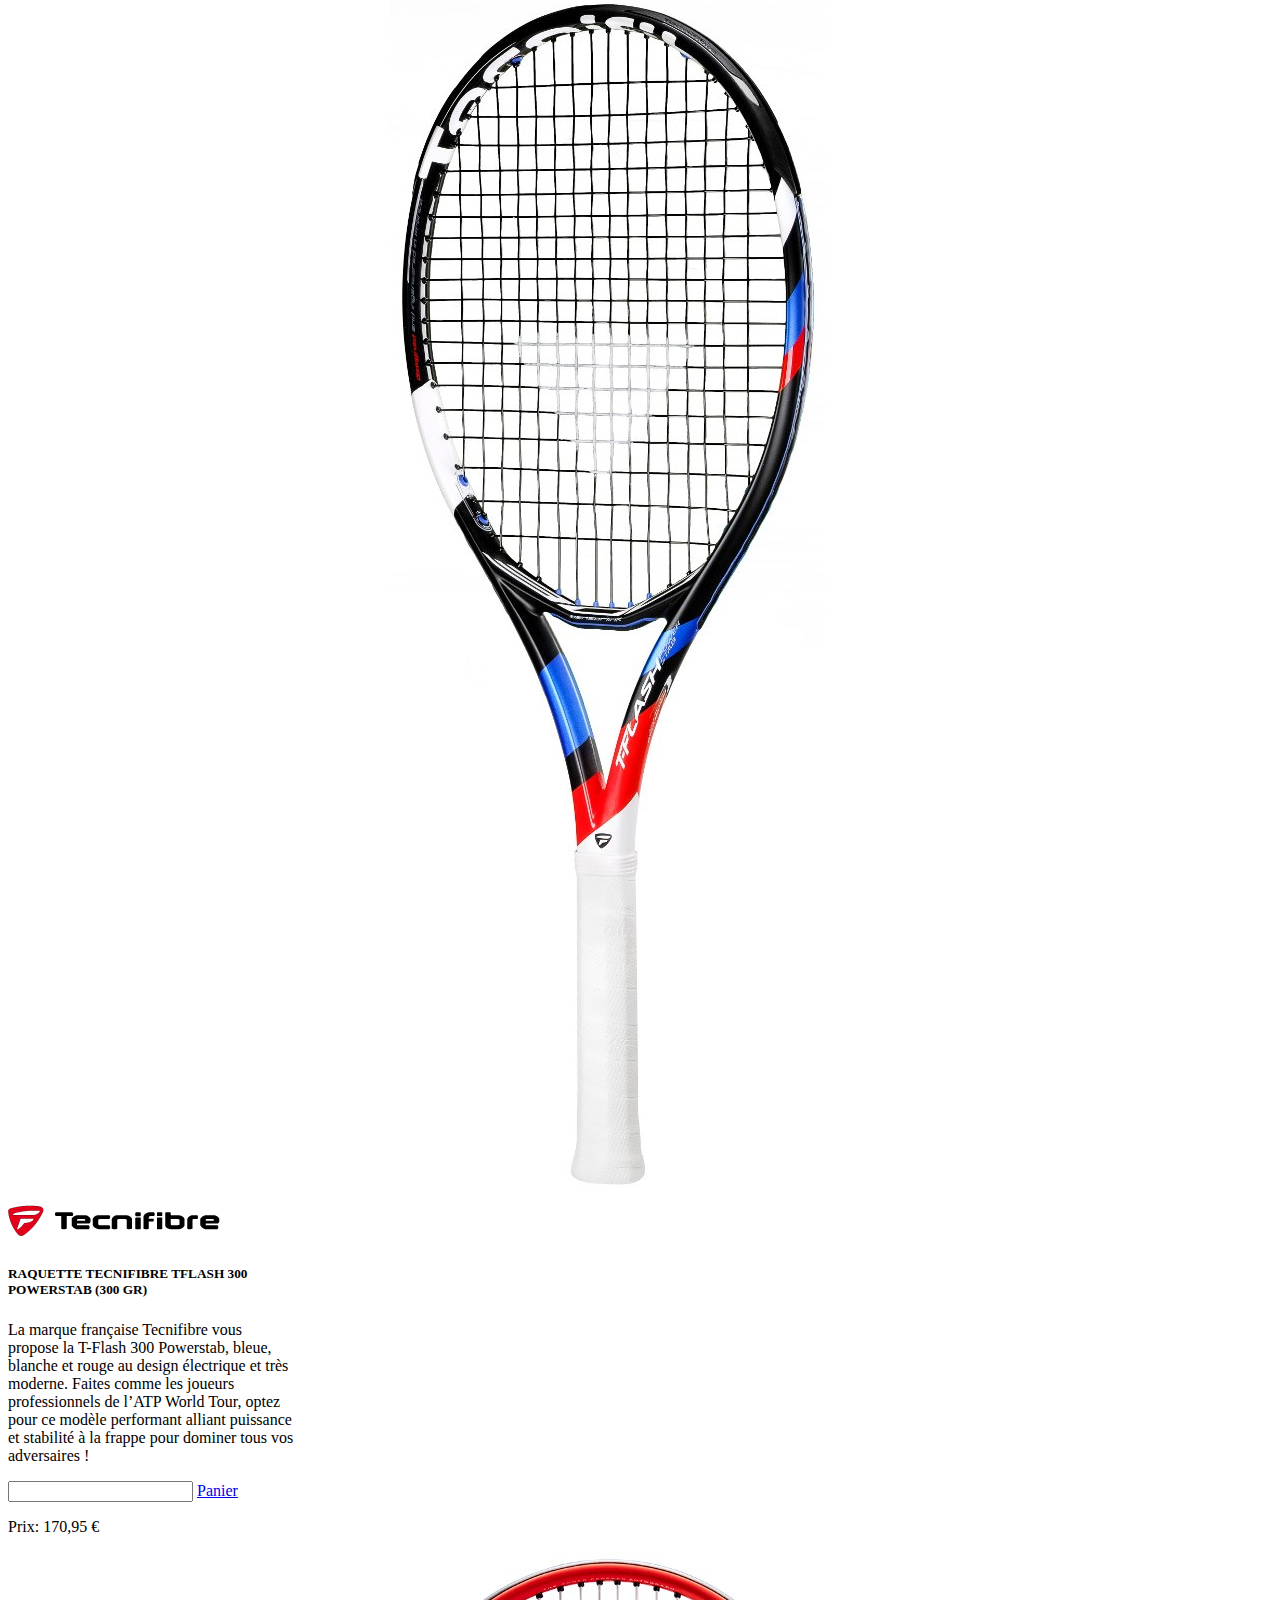
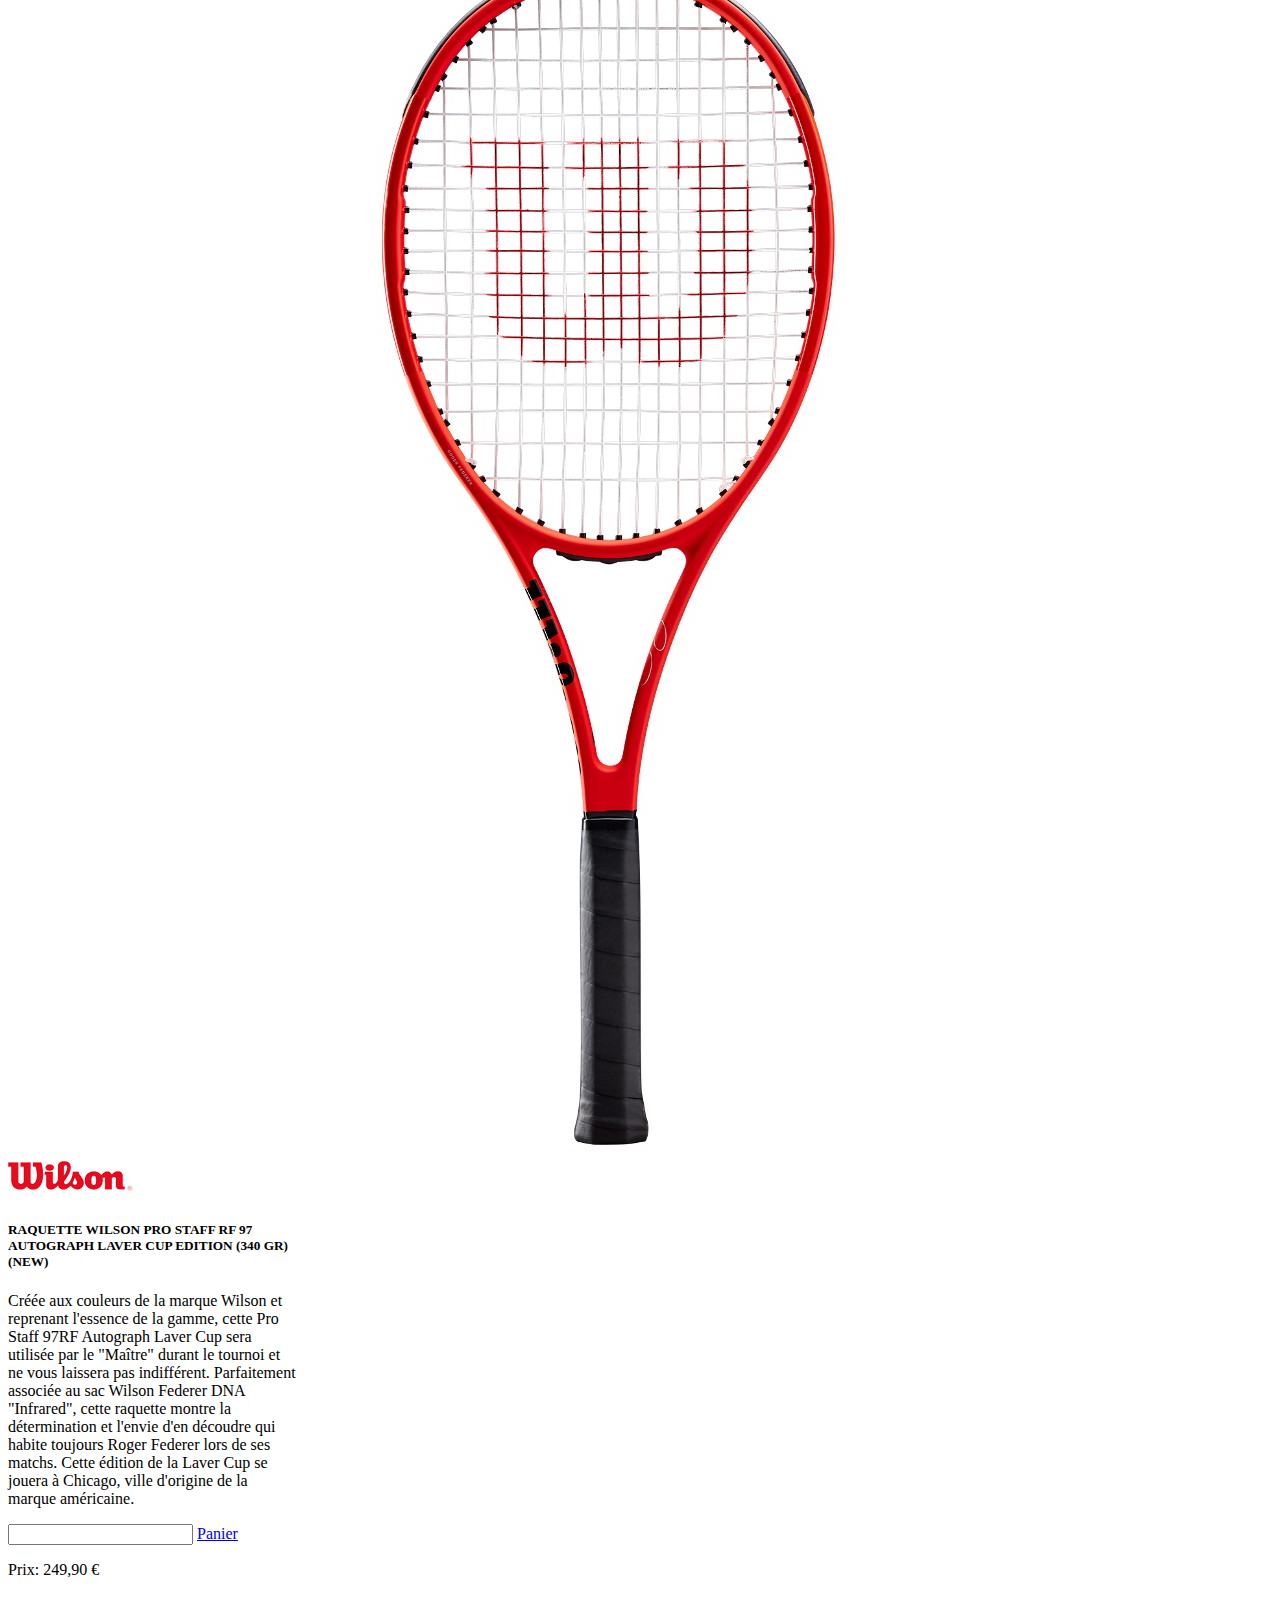
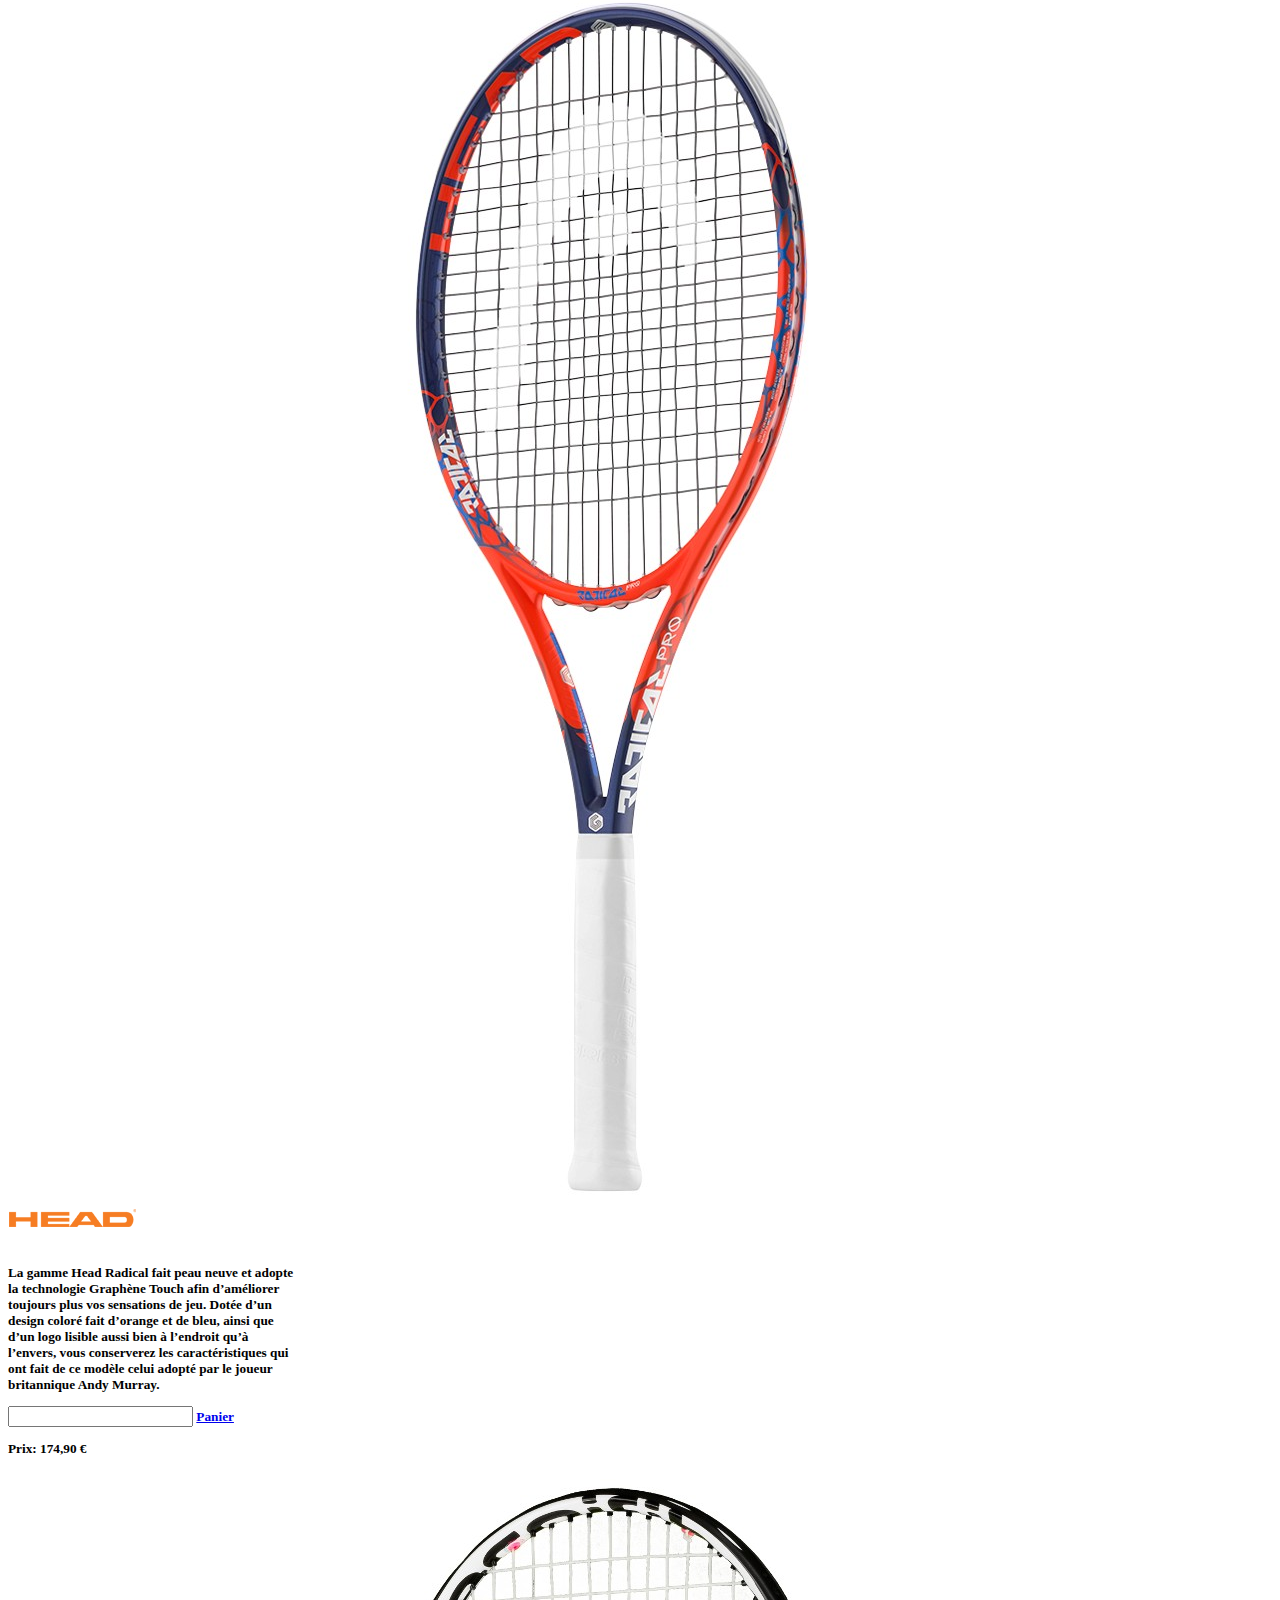
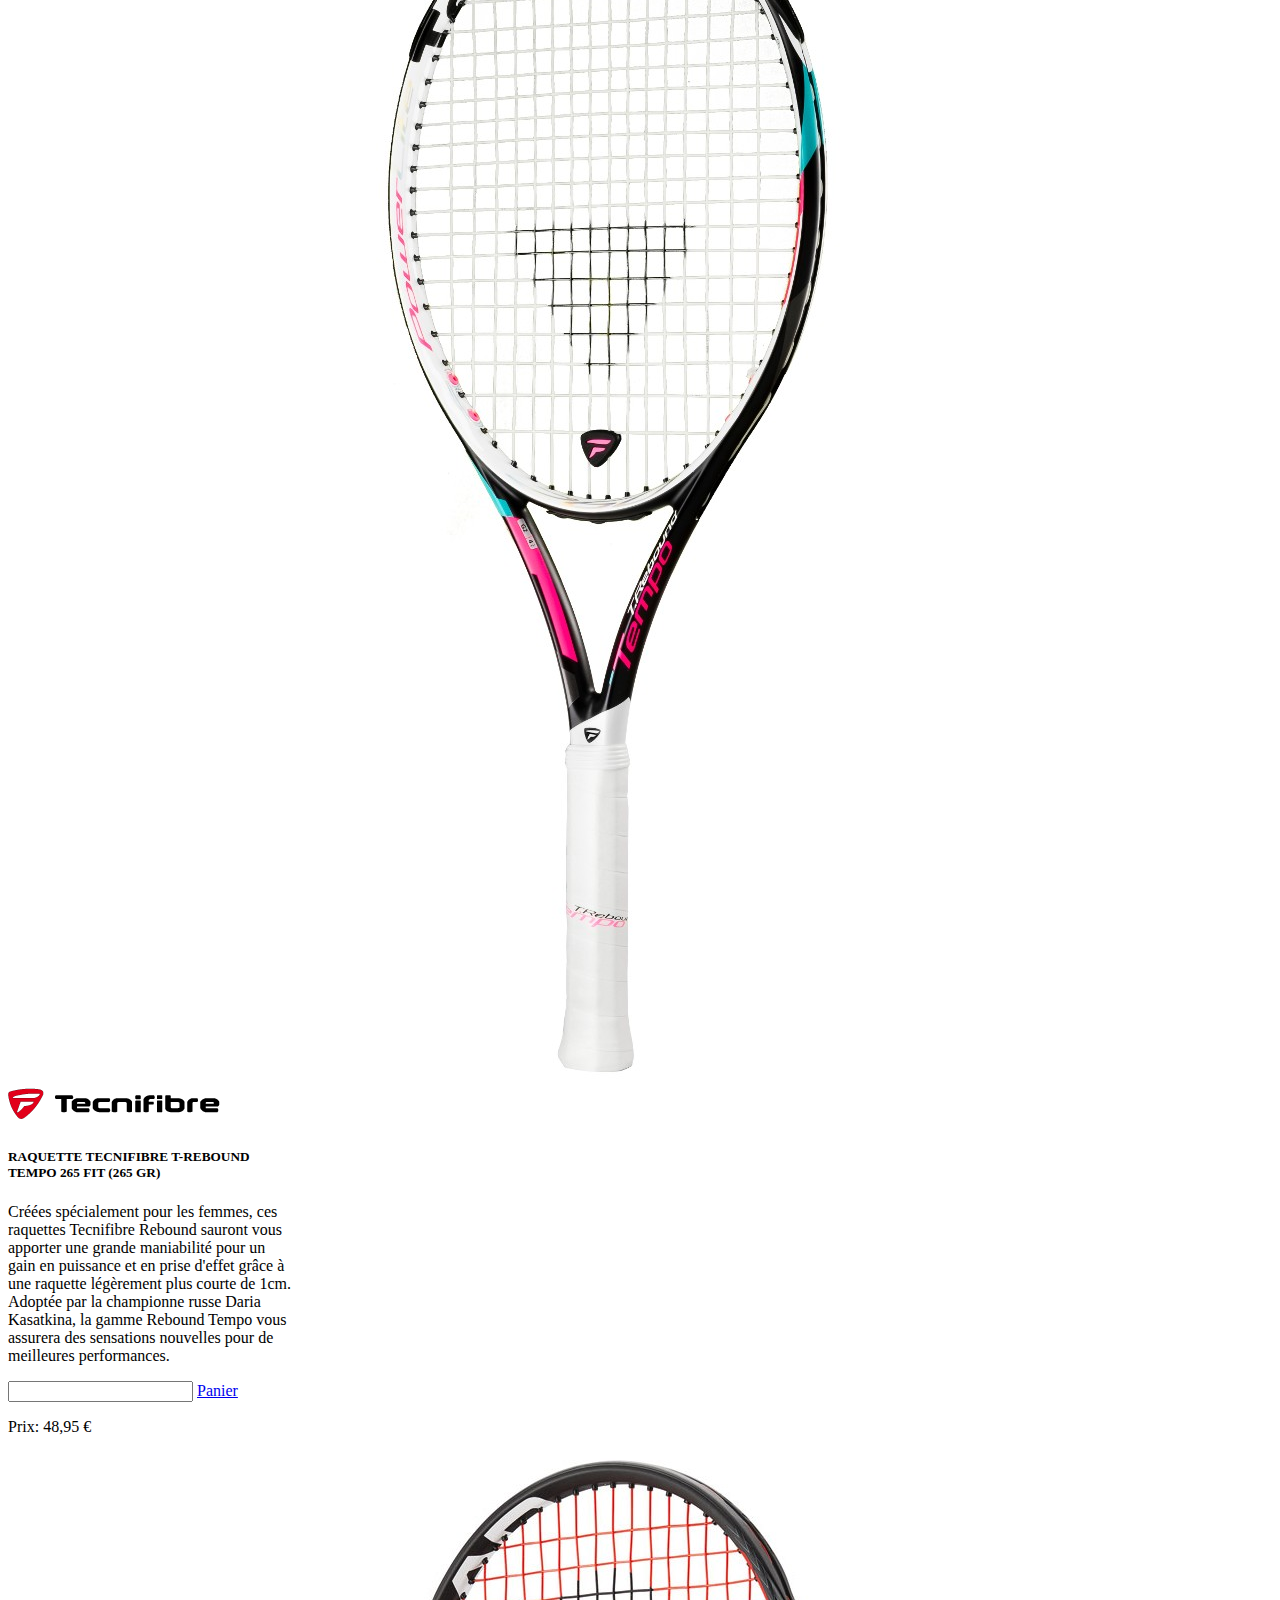
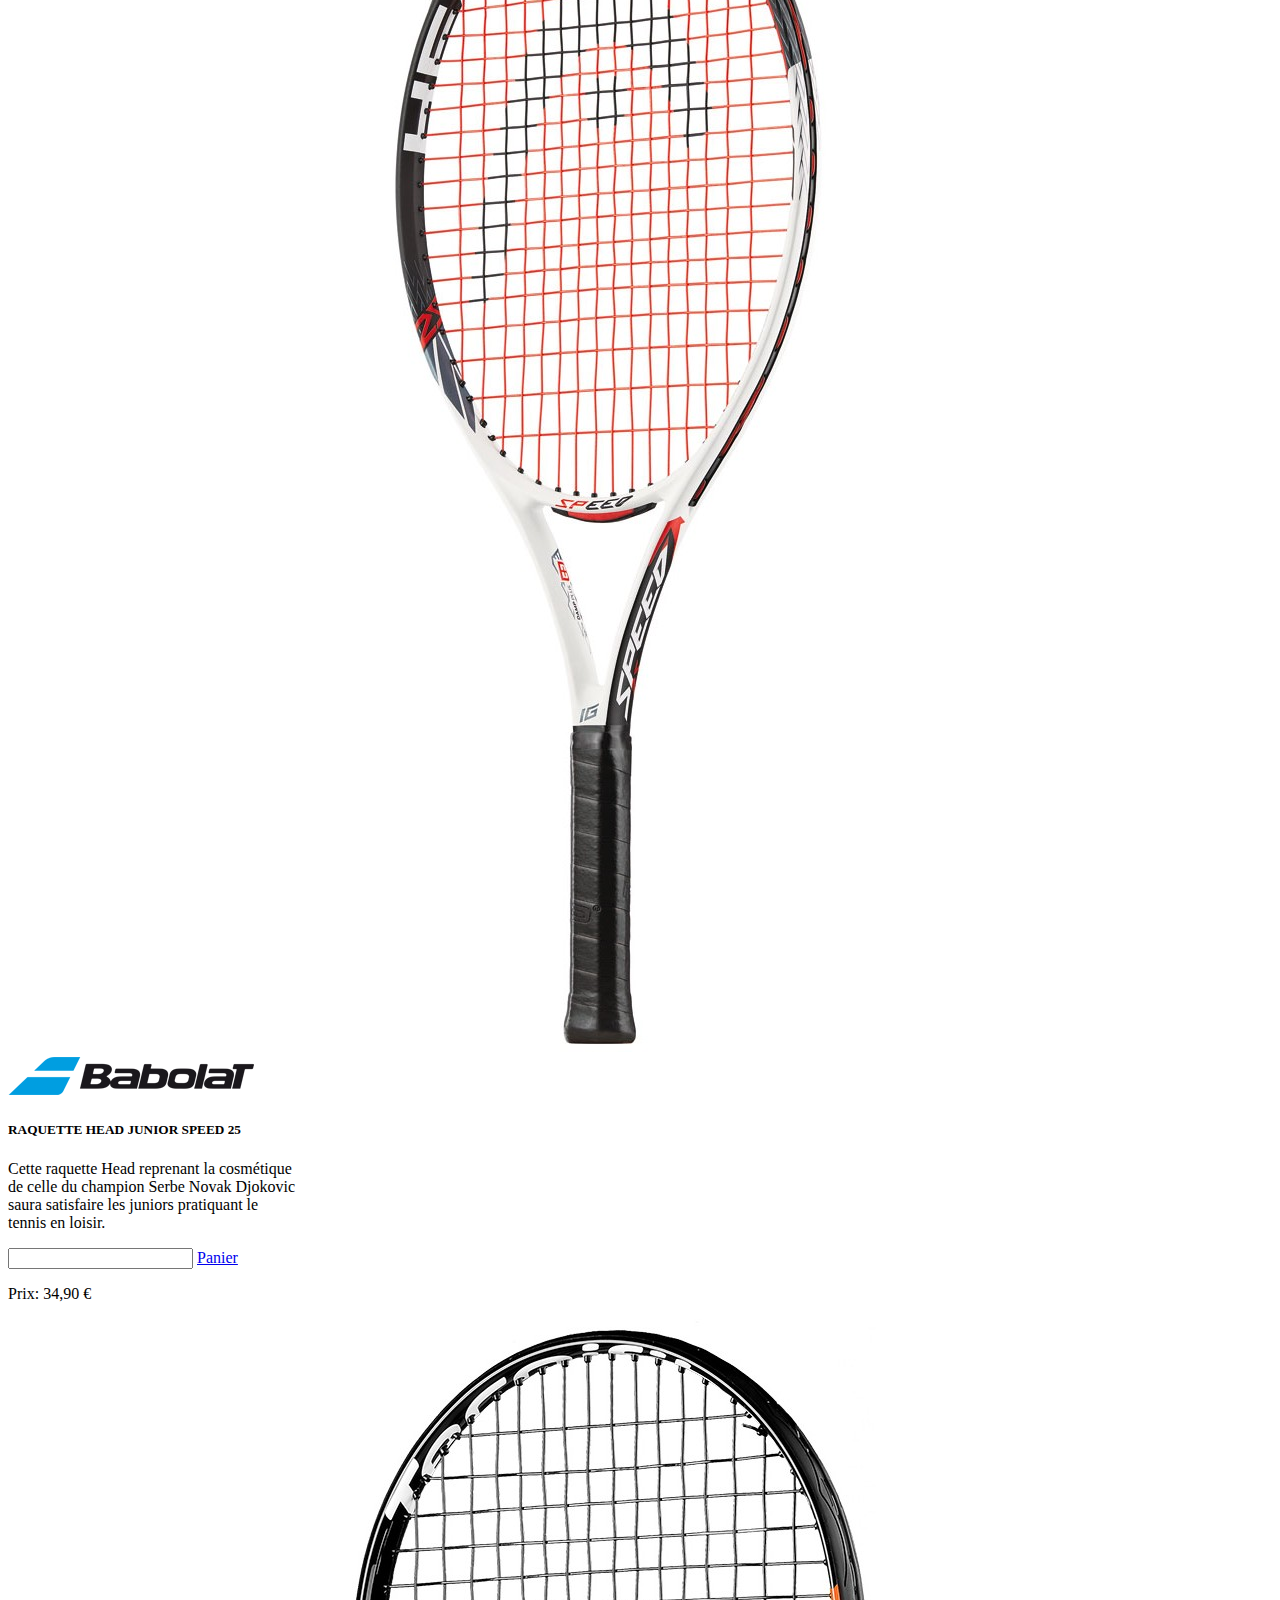
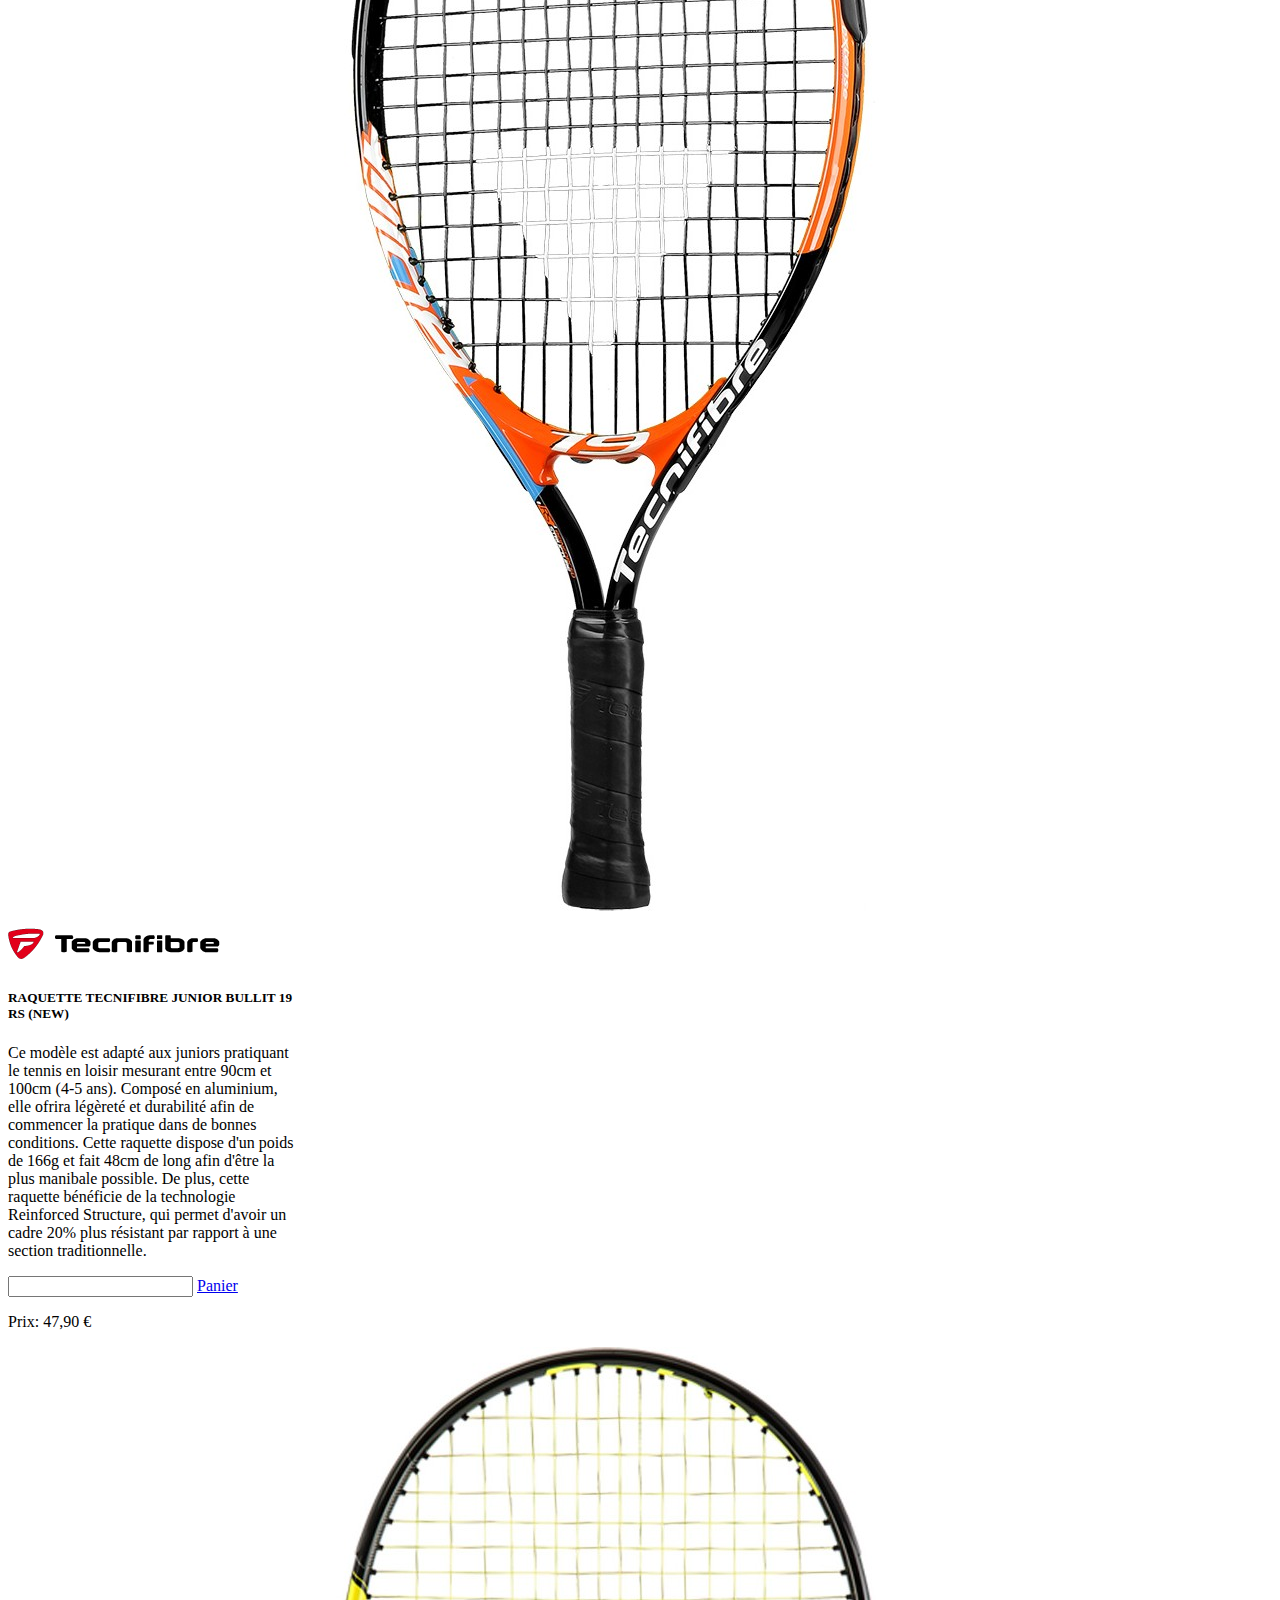
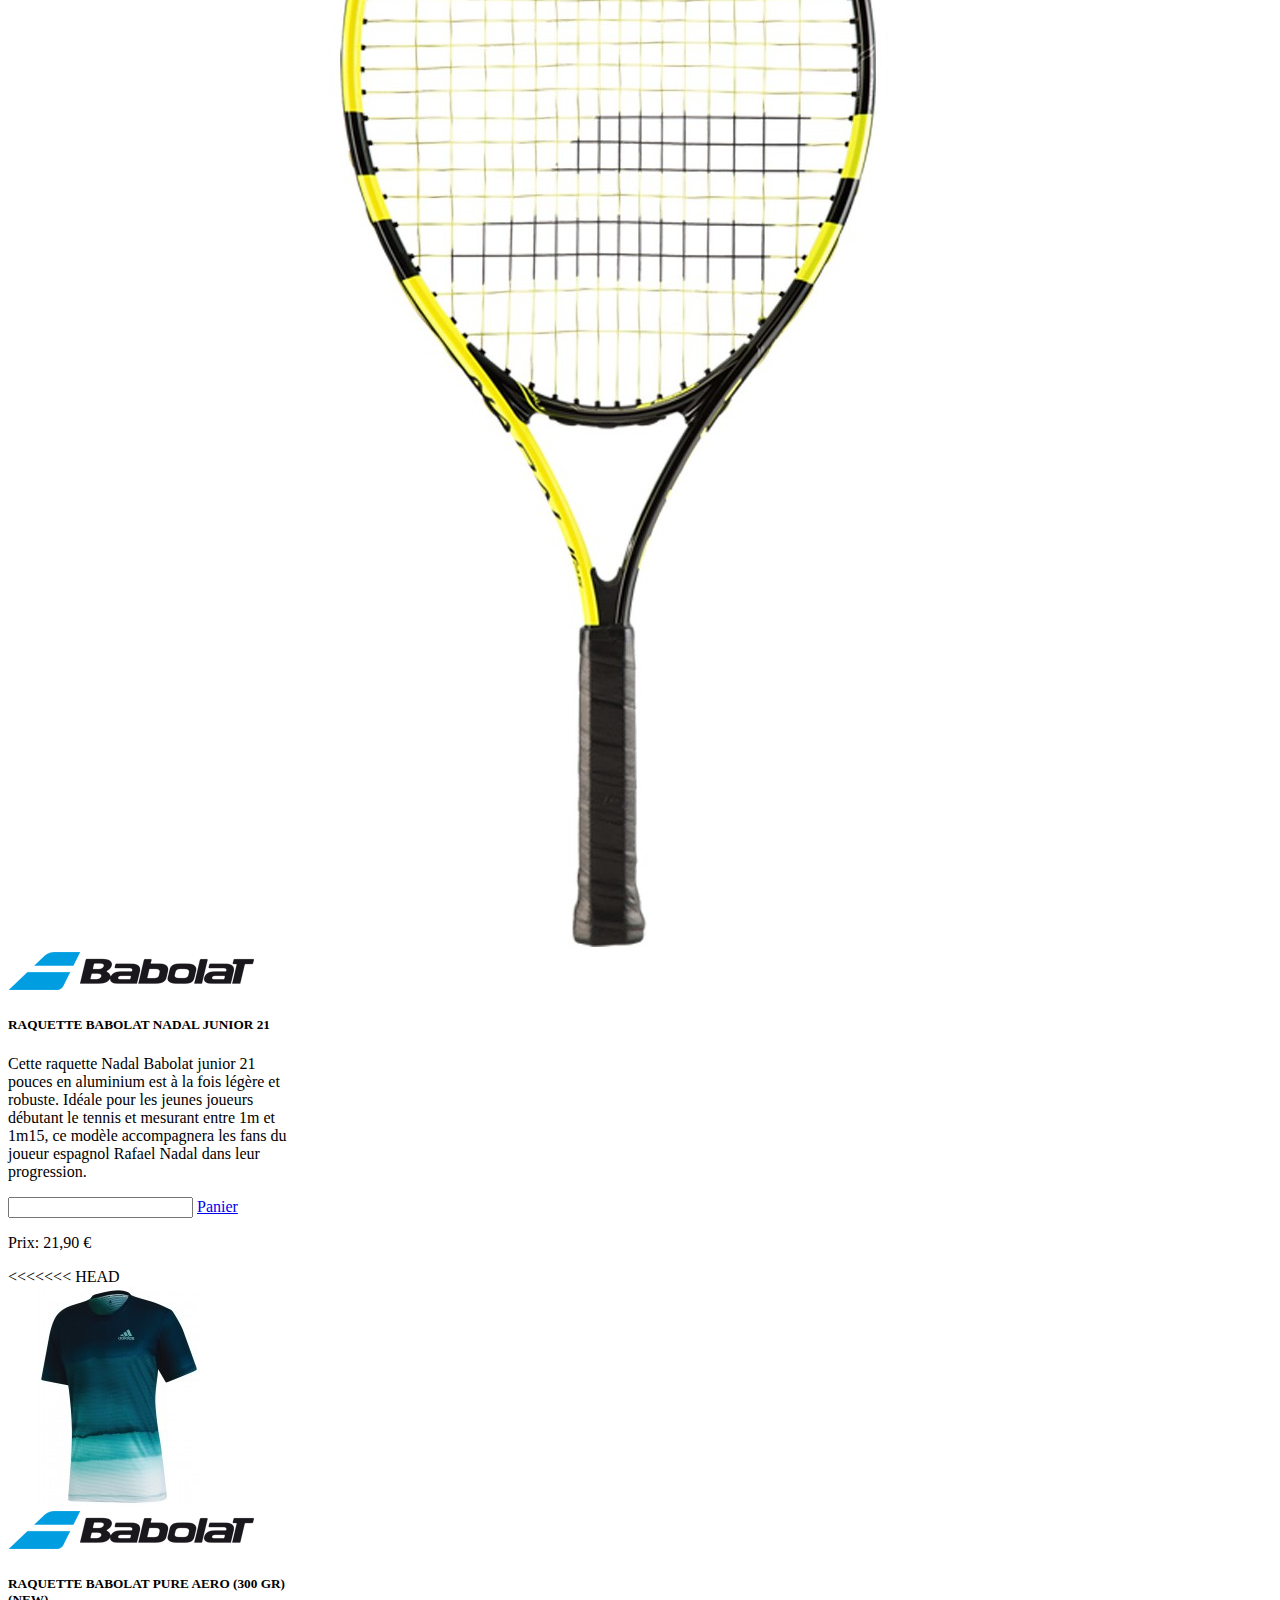
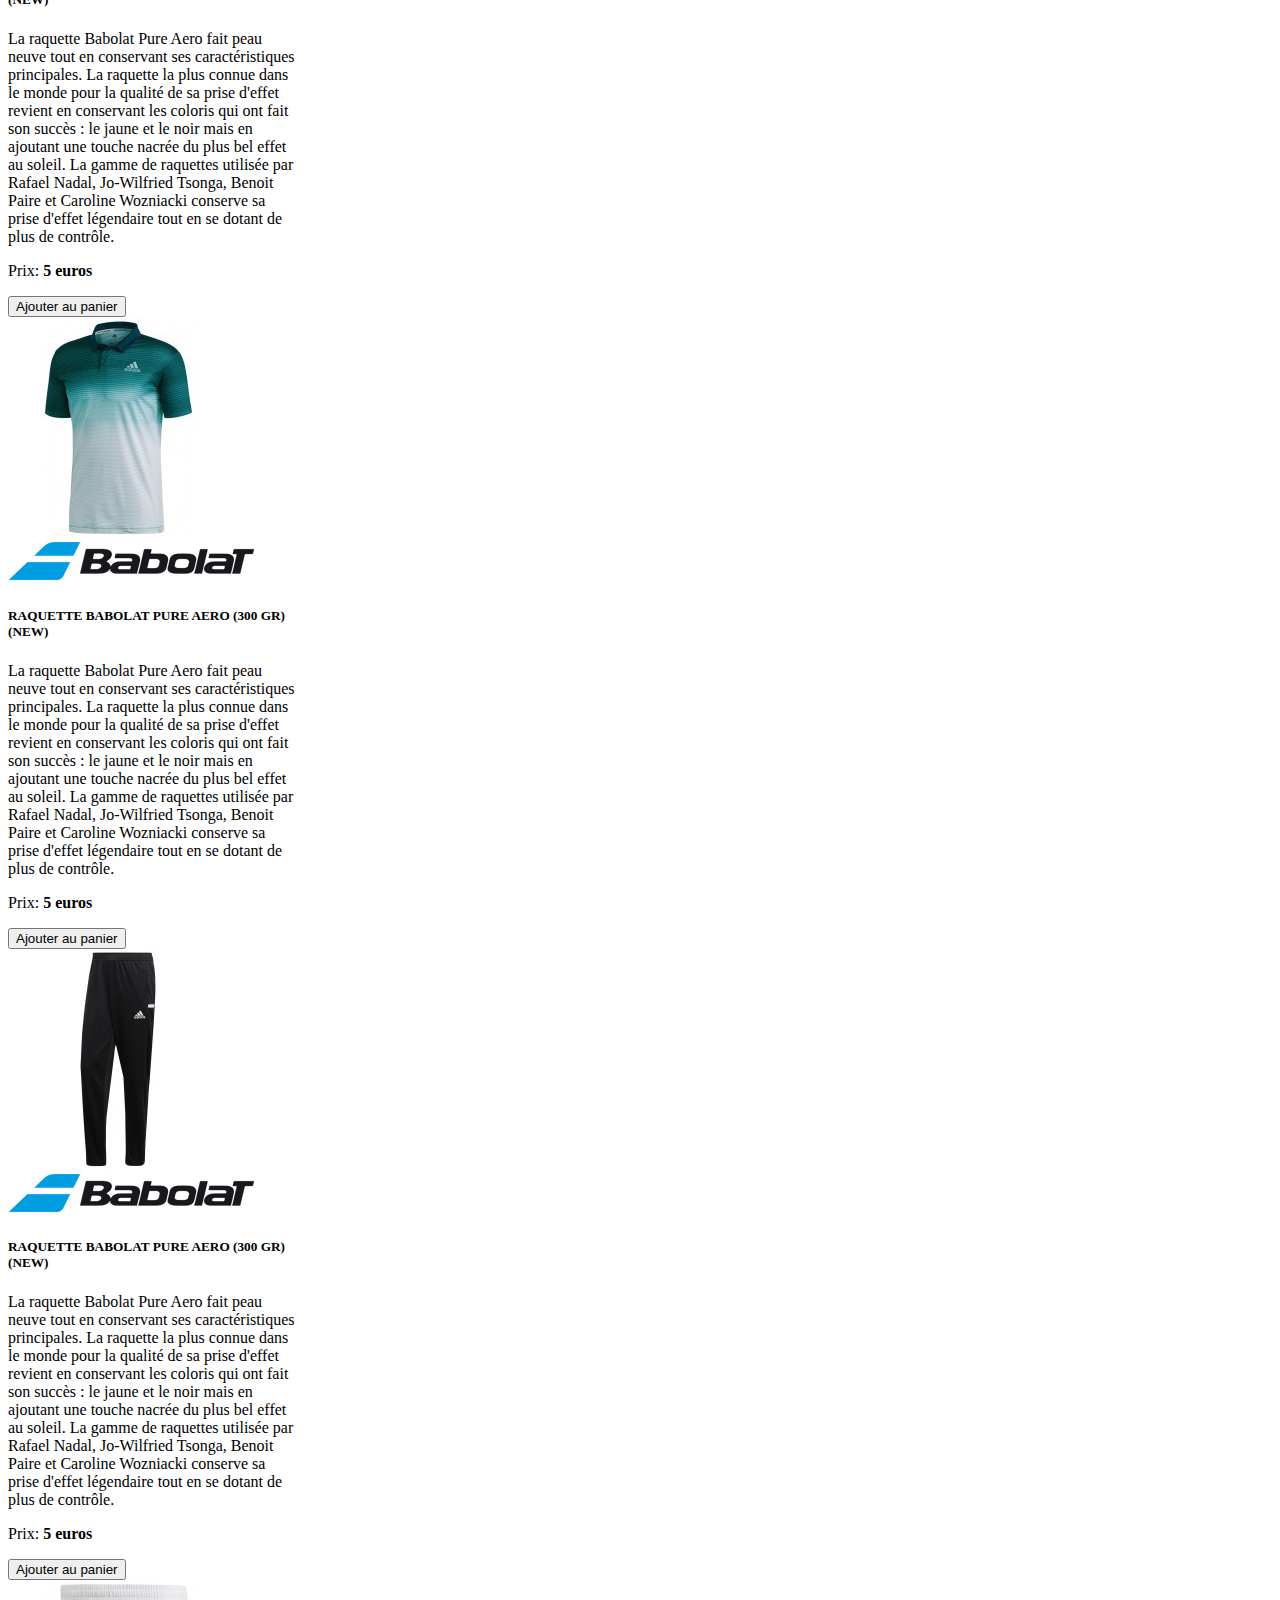
==== commit ce166156: "ajout des habits" ====
--- a/index.html
+++ b/index.html
@@ -1,46 +1,61 @@
 <!DOCTYPE html>
 <html lang="fr" dir="ltr">
-
-<head>
-  <meta charset="utf-8" />
-  <title>Tc E2N</title>
-  <meta name="viewport" content="width=device-width, initial-scale=1">
-  <link rel="stylesheet" href="https://stackpath.bootstrapcdn.com/bootstrap/4.3.0/css/bootstrap.min.css" integrity="sha384-PDle/QlgIONtM1aqA2Qemk5gPOE7wFq8+Em+G/hmo5Iq0CCmYZLv3fVRDJ4MMwEA" crossorigin="anonymous">
-  <link rel="stylesheet" href="assets/css/style.css">
-</head>
-
-<body>
-
-  <section class="Simon">
-
-
-    <!-- Début de la navbar -->
-    <nav class="navbar navbar-expand-lg navbar-dark bg-dark fixed-top bNavbar">
-      <a class="navbar-brand" href="#"><img src="assets/img/tennismanlogo2.jpg" class="blogo" /></a>
-      <button class="navbar-toggler" type="button" data-toggle="collapse" data-target="#navbarSupportedContent" aria-controls="navbarSupportedContent" aria-expanded="false" aria-label="Toggle navigation">
-        <span class="navbar-toggler-icon"></span>
-      </button>
-      <div class="collapse navbar-collapse" id="navbarSupportedContent">
-        <ul class="navbar-nav mr-auto">
-          <li class="nav-item active">
-            <a class="nav-link bRacket" href="#Raquette">Raquettes<span class="sr-only">(current)</span></a>
-          </li>
-          <li class="nav-item">
-            <a class="nav-link bWear">Vêtements</a>
-          </li>
-
-          <li class="nav-item">
-            <a class="nav-link bBall">Balles</a>
-          </li>
-        </ul>
-        <button class="btn btn-outline-success my-2 my-sm-0" type="submit">Panier</button>
+  <head>
+    <meta charset="utf-8" />
+    <title>Tc E2N</title>
+    <link rel="stylesheet" href="https://stackpath.bootstrapcdn.com/bootstrap/4.3.0/css/bootstrap.min.css" integrity="sha384-PDle/QlgIONtM1aqA2Qemk5gPOE7wFq8+Em+G/hmo5Iq0CCmYZLv3fVRDJ4MMwEA" crossorigin="anonymous">
+<<<<<<< HEAD
+    <link rel="stylesheet" href="assets/css/style.css">
+=======
+<link rel="stylesheet" href="assets/css/style.css">
+>>>>>>> 929020f0f9db10058e8efcc3934877c96513c7ab
+   </head>
+  <body>
+
+    <section class="Simon">
+
+<<<<<<< HEAD
+    </section>
+    <section class="Kevin">
+      <div class="container">
+        <div class="row">
+
+        </div>
+
       </div>
-    </nav>
-    <!-- Fin de la navbar -->
-    <!-- wallpaper -->
-    <img src="assets/img/tenniswallpaper.jpg" class="bwallpaper" />
-
-  <section class="raquette">
+=======
+
+       <!-- Début de la navbar -->
+      <nav class="navbar navbar-expand-lg navbar-dark bg-dark fixed-top bNavbar">
+  <a class="navbar-brand" href="#"><img src="assets/img/tennismanlogo2.jpg" class="blogo"/></a>
+  <button class="navbar-toggler" type="button" data-toggle="collapse" data-target="#navbarSupportedContent" aria-controls="navbarSupportedContent" aria-expanded="false" aria-label="Toggle navigation">
+    <span class="navbar-toggler-icon"></span>
+  </button>
+  <div class="collapse navbar-collapse" id="navbarSupportedContent">
+    <ul class="navbar-nav mr-auto">
+      <li class="nav-item active">
+        <a class="nav-link bRacket">Raquettes<span class="sr-only">(current)</span></a>
+      </li>
+      <li class="nav-item">
+        <a class="nav-link bWear">Vêtements</a>
+      </li>
+
+      <li class="nav-item">
+        <a class="nav-link bBall">Balles</a>
+      </li>
+    </ul>
+      <button class="btn btn-outline-success my-2 my-sm-0" type="submit">Panier</button>
+  </div>
+</nav>
+<!-- Fin de la navbar -->
+<!-- wallpaper -->
+<img src="assets/img/tenniswallpaper.jpg" class="bwallpaper" />
+<!-- /Wallpaper -->
+>>>>>>> 929020f0f9db10058e8efcc3934877c96513c7ab
+
+    </section>
+
+  <section class="Kevin">
     <div class="container-fluide">
       <h2 class="aTitle">Raquette de tennis</h2>
       <div class="row">
@@ -62,10 +77,9 @@
           <div class="card-body">
             <img src="assets/img/tecnifibre.png" alt="tecnifibre" />
             <h5 class="card-title">RAQUETTE TECNIFIBRE TFLASH 300 POWERSTAB (300 GR) </h5>
-            <p class="card-text">La marque française Tecnifibre vous propose la T-Flash 300 Powerstab, bleue, blanche et rouge au design électrique et très moderne. Faites comme les joueurs professionnels de l’ATP World Tour, optez pour ce modèle
-              performant alliant puissance et stabilité à la frappe pour dominer tous vos adversaires !</p>
-            <input type="number" name="amount" class="amount">
-            <a href="#" class="btn btn-primary" id="aPrice2" value="170,95">Panier</a>
+            <p class="card-text">La marque française Tecnifibre vous propose la T-Flash 300 Powerstab, bleue, blanche et rouge au design électrique et très moderne. Faites comme les joueurs professionnels de l’ATP World Tour, optez pour ce modèle performant alliant puissance et stabilité à la frappe pour dominer tous vos adversaires !</p>
+            <input type="number" name="amount" class="amount">
+            <a href="#" class="btn btn-primary" id="aPrice2" value="170,95" >Panier</a>
             <p>Prix: <span class="price" value="170,95"> 170,95 € </span></p>
           </div>
         </div>
@@ -74,8 +88,7 @@
           <div class="card-body">
             <img src="assets/img/wilson.png" alt="wilson" />
             <h5 class="card-title">RAQUETTE WILSON PRO STAFF RF 97 AUTOGRAPH LAVER CUP EDITION (340 GR) (NEW)</h5>
-            <p class="card-text"> Créée aux couleurs de la marque Wilson et reprenant l'essence de la gamme, cette Pro Staff 97RF Autograph Laver Cup sera utilisée par le "Maître" durant le tournoi et ne vous laissera pas indifférent. Parfaitement
-              associée au sac
+            <p class="card-text">  Créée aux couleurs de la marque Wilson et reprenant l'essence de la gamme, cette Pro Staff 97RF Autograph Laver Cup sera utilisée par le "Maître" durant le tournoi et ne vous laissera pas indifférent. Parfaitement associée au sac
               Wilson Federer DNA "Infrared", cette raquette montre la détermination et l'envie d'en découdre qui habite toujours Roger Federer lors de ses matchs.
               Cette édition de la Laver Cup se jouera à Chicago, ville d'origine de la marque américaine.</p>
             <input type="number" name="amount" class="amount">
@@ -87,11 +100,10 @@
           <img src="assets/img/raquetteHead.jpg" class="card-img-top" alt="Menraquette">
           <div class="card-body">
             <img src="assets/img/head.png" alt="head" />
-            <h5 class="card-title">La gamme Head Radical fait peau neuve et adopte la technologie Graphène Touch afin d’améliorer toujours plus vos sensations de jeu. Dotée d’un design coloré fait d’orange et de bleu, ainsi que d’un logo lisible
-              aussi bien à l’endroit qu’à l’envers, vous conserverez les caractéristiques qui ont fait de ce modèle celui adopté par le joueur britannique Andy Murray.</h5>
+            <h5 class="card-title">La gamme Head Radical fait peau neuve et adopte la technologie Graphène Touch afin d’améliorer toujours plus vos sensations de jeu. Dotée d’un design coloré fait d’orange et de bleu, ainsi que d’un logo lisible aussi bien à l’endroit qu’à l’envers, vous conserverez les caractéristiques qui ont fait de ce modèle celui adopté par le joueur britannique Andy Murray.</p>
             <input type="number" name="amount" class="amount">
             <a href="#" class="btn btn-primary" id="aPrice4" value="174,90">Panier</a>
-            <p>Prix: <span class="price" value="174,90"> 174,90 € </span></p>
+            <p>Prix: <span class="price" value="174,90"> 174,90 €  </span></p>
           </div>
         </div>
         <div class="col-12 col-sm-6 col-lg-4 col-xl-3" style="width: 18rem;">
@@ -99,8 +111,7 @@
           <div class="card-body">
             <img src="assets/img/tecnifibre.png" alt="tecnifibre" />
             <h5 class="card-title">RAQUETTE TECNIFIBRE T-REBOUND TEMPO 265 FIT (265 GR)</h5>
-            <p class="card-text">Créées spécialement pour les femmes, ces raquettes Tecnifibre Rebound sauront vous apporter une grande maniabilité pour un gain en puissance et en prise d'effet grâce à une raquette légèrement plus courte de 1cm.
-              Adoptée par la championne russe Daria Kasatkina, la gamme Rebound Tempo vous assurera des sensations nouvelles pour de meilleures performances.</p>
+            <p class="card-text">Créées spécialement pour les femmes, ces raquettes Tecnifibre Rebound sauront vous apporter une grande maniabilité pour un gain en puissance et en prise d'effet grâce à une raquette légèrement plus courte de 1cm. Adoptée par la championne russe Daria Kasatkina, la gamme Rebound Tempo vous assurera des sensations nouvelles pour de meilleures performances.</p>
             <input type="number" name="amount" class="amount">
             <a href="#" class="btn btn-primary" id="aPrice5" value="48,95">Panier</a>
             <p>Prix: <span class="price" value="48,95"> 48,95 € </span></p>
@@ -114,7 +125,7 @@
             <p class="card-text">Cette raquette Head reprenant la cosmétique de celle du champion Serbe Novak Djokovic saura satisfaire les juniors pratiquant le tennis en loisir.</p>
             <input type="number" name="amount" class="amount">
             <a href="#" class="btn btn-primary" id="aPrice6" value="34,90">Panier</a>
-            <p>Prix: <span class="price" value="34,90"> 34,90 € </span></p>
+            <p>Prix: <span class="price" value="34,90"> 34,90 €  </span></p>
           </div>
         </div>
         <div class="col-12 col-sm-6 col-lg-4 col-xl-3" style="width: 18rem;">
@@ -122,10 +133,8 @@
           <div class="card-body">
             <img src="assets/img/tecnifibre.png" alt="technifibre" />
             <h5 class="card-title">RAQUETTE TECNIFIBRE JUNIOR BULLIT 19 RS (NEW)</h5>
-            <p class="card-text">Ce modèle est adapté aux juniors pratiquant le tennis en loisir mesurant entre 90cm et 100cm (4-5 ans). Composé en aluminium, elle ofrira légèreté et durabilité afin de commencer la pratique dans de bonnes
-              conditions.
-              Cette raquette dispose d'un poids de 166g et fait 48cm de long afin d'être la plus manibale possible. De plus, cette raquette bénéficie de la technologie Reinforced Structure, qui permet d'avoir un cadre 20% plus résistant par rapport
-              à une section traditionnelle.</p>
+            <p class="card-text">Ce modèle est adapté aux juniors pratiquant le tennis en loisir mesurant entre 90cm et 100cm (4-5 ans). Composé en aluminium, elle ofrira légèreté et durabilité afin de commencer la pratique dans de bonnes conditions.
+Cette raquette dispose d'un poids de 166g et fait 48cm de long afin d'être la plus manibale possible. De plus, cette raquette bénéficie de la technologie Reinforced Structure, qui permet d'avoir un cadre 20% plus résistant par rapport à une section traditionnelle.</p>
             <input type="number" name="amount" class="amount">
             <a href="#" class="btn btn-primary" id="aPrice7" value="47,90">Panier</a>
             <p>Prix: <span class="price" value="47,90"> 47,90 €</span></p>
@@ -136,11 +145,10 @@
           <div class="card-body">
             <img src="assets/img/babolat.png" alt="babolat" />
             <h5 class="card-title">RAQUETTE BABOLAT NADAL JUNIOR 21</h5>
-            <p class="card-text">Cette raquette Nadal Babolat junior 21 pouces en aluminium est à la fois légère et robuste. Idéale pour les jeunes joueurs débutant le tennis et mesurant entre 1m et 1m15, ce modèle accompagnera les fans du joueur
-              espagnol Rafael Nadal dans leur progression.</p>
+            <p class="card-text">Cette raquette Nadal Babolat junior 21 pouces en aluminium est à la fois légère et robuste. Idéale pour les jeunes joueurs débutant le tennis et mesurant entre 1m et 1m15, ce modèle accompagnera les fans du joueur espagnol Rafael Nadal dans leur progression.</p>
             <input type="number" name="amount" class="amount">
             <a href="#" class="btn btn-primary" id="aPrice8" value="21,90">Panier</a>
-            <p>Prix: <span class="price" value="21,90"> 21,90 € </span></p>
+            <p>Prix: <span class="price" value="21,90"> 21,90 €  </span></p>
           </div>
         </div>
       </div>
@@ -149,14 +157,263 @@
   </section>
   <section class="Pierre-Louis">
 
-  </section>
-  <section class="Amandine">
-
-  </section>
-  <script src="https://code.jquery.com/jquery-3.3.1.min.js"></script>
-  <script src="https://cdnjs.cloudflare.com/ajax/libs/popper.js/1.14.7/umd/popper.min.js" integrity="sha384-UO2eT0CpHqdSJQ6hJty5KVphtPhzWj9WO1clHTMGa3JDZwrnQq4sF86dIHNDz0W1" crossorigin="anonymous"></script>
-  <script src="https://stackpath.bootstrapcdn.com/bootstrap/4.3.0/js/bootstrap.min.js" integrity="sha384-7aThvCh9TypR7fIc2HV4O/nFMVCBwyIUKL8XCtKE+8xgCgl/PQGuFsvShjr74PBp" crossorigin="anonymous"></script>
-  <script src="assets/js/script.js"></script>
-</body>
-
+<<<<<<< HEAD
+      <div class="container-fluid">
+        <div class="row">
+
+          <div class="col-12 col-sm-6 col-lg-4 col-xl-3" style="width: 18rem;">
+            <img src="assets/img/teeshirthomme.jpg" class="card-img-top" alt="Menraquette">
+            <div class="card-body">
+              <img src="assets/img/babolat.png" alt="babolat"/>
+              <h5 class="card-title">RAQUETTE BABOLAT PURE AERO (300 GR) (NEW)</h5>
+              <p class="card-text">La raquette Babolat Pure Aero fait peau neuve tout en conservant ses caractéristiques principales. La raquette la plus connue dans le monde pour la qualité de sa prise d'effet revient en conservant les coloris qui ont fait son succès : le jaune et le noir mais en ajoutant une touche nacrée du plus bel effet au soleil. La gamme de raquettes utilisée par Rafael Nadal, Jo-Wilfried Tsonga, Benoit Paire et Caroline Wozniacki conserve sa prise d'effet légendaire tout en se dotant de plus de contrôle.</p>
+              <div class="col-12 col-sm-12 col-md-12 col-md-12 col-lg-12 col-xl-12">
+                            <p>Prix: <strong id="price5" value="5">5 euros</strong></p>
+                          </div>
+                      <div class="col-12 col-sm-12 col-md-12 col-md-12 col-lg-12 col-xl-12">
+                              <button type="button" id="priceone" value="5" class="btn btn-primary">Ajouter au panier</button>
+                          </div>
+            </div>
+          </div>
+
+          <div class="col-12 col-sm-6 col-lg-4 col-xl-3" style="width: 18rem;">
+            <img src="assets/img/teeshirthomme2.jpg" class="card-img-top" alt="Menraquette">
+            <div class="card-body">
+              <img src="assets/img/babolat.png" alt="babolat"/>
+              <h5 class="card-title">RAQUETTE BABOLAT PURE AERO (300 GR) (NEW)</h5>
+              <p class="card-text">La raquette Babolat Pure Aero fait peau neuve tout en conservant ses caractéristiques principales. La raquette la plus connue dans le monde pour la qualité de sa prise d'effet revient en conservant les coloris qui ont fait son succès : le jaune et le noir mais en ajoutant une touche nacrée du plus bel effet au soleil. La gamme de raquettes utilisée par Rafael Nadal, Jo-Wilfried Tsonga, Benoit Paire et Caroline Wozniacki conserve sa prise d'effet légendaire tout en se dotant de plus de contrôle.</p>
+              <div class="col-12 col-sm-12 col-md-12 col-md-12 col-lg-12 col-xl-12">
+                            <p>Prix: <strong id="price5" value="5">5 euros</strong></p>
+                          </div>
+                      <div class="col-12 col-sm-12 col-md-12 col-md-12 col-lg-12 col-xl-12">
+                              <button type="button" id="priceone" value="5" class="btn btn-primary">Ajouter au panier</button>
+                          </div>
+            </div>
+          </div>
+
+          <div class="col-12 col-sm-6 col-lg-4 col-xl-3" style="width: 18rem;">
+            <img src="assets/img/pantalonhomme1.jpg" class="card-img-top" alt="Menraquette">
+            <div class="card-body">
+              <img src="assets/img/babolat.png" alt="babolat"/>
+              <h5 class="card-title">RAQUETTE BABOLAT PURE AERO (300 GR) (NEW)</h5>
+              <p class="card-text">La raquette Babolat Pure Aero fait peau neuve tout en conservant ses caractéristiques principales. La raquette la plus connue dans le monde pour la qualité de sa prise d'effet revient en conservant les coloris qui ont fait son succès : le jaune et le noir mais en ajoutant une touche nacrée du plus bel effet au soleil. La gamme de raquettes utilisée par Rafael Nadal, Jo-Wilfried Tsonga, Benoit Paire et Caroline Wozniacki conserve sa prise d'effet légendaire tout en se dotant de plus de contrôle.</p>
+              <div class="col-12 col-sm-12 col-md-12 col-md-12 col-lg-12 col-xl-12">
+                            <p>Prix: <strong id="price5" value="5">5 euros</strong></p>
+                          </div>
+                      <div class="col-12 col-sm-12 col-md-12 col-md-12 col-lg-12 col-xl-12">
+                              <button type="button" id="priceone" value="5" class="btn btn-primary">Ajouter au panier</button>
+                          </div>
+            </div>
+          </div>
+
+          <div class="col-12 col-sm-6 col-lg-4 col-xl-3" style="width: 18rem;">
+            <img src="assets/img/short.jpg" class="card-img-top" alt="Menraquette">
+=======
+    </section>
+    <section class="Amandine">
+      <div class="container-fluid">
+        <div class="row">
+          <div class="col-12 col-sm-6 col-lg-4 col-xl-3" style="width: 18rem;">
+            <img src="assets/img/cphoto1.jpg" class="card-img-top" alt="">
+            <div class="card-body">
+              <img src="assets/img/cphoto1.png" alt="babolat"/>
+              <h5 class="card-title">RAQUETTE BABOLAT PURE AERO (300 GR) (NEW)</h5>
+              <p class="card-text">La raquette Babolat Pure Aero fait peau neuve tout en conservant ses caractéristiques principales. La raquette la plus connue dans le monde pour la qualité de sa prise d'effet revient en conservant les coloris qui ont fait son succès : le jaune et le noir mais en ajoutant une touche nacrée du plus bel effet au soleil. La gamme de raquettes utilisée par Rafael Nadal, Jo-Wilfried Tsonga, Benoit Paire et Caroline Wozniacki conserve sa prise d'effet légendaire tout en se dotant de plus de contrôle.</p>
+              <div class="col-12 col-sm-12 col-md-12 col-md-12 col-lg-12 col-xl-12">
+              <p>Prix: 5 euros</p>
+            </div>
+        <div class="col-12 col-sm-12 col-md-12 col-md-12 col-lg-12 col-xl-12">
+              <button type="button" id="priceone" value="5" class="btn btn-primary">Ajouter au panier</button>
+            </div>
+            </div>
+          </div>
+          <div class="col-12 col-sm-6 col-lg-4 col-xl-3" style="width: 18rem;" >
+            <img src="assets/img/cphoto2.jpg" class="card-img-top" alt="">
+>>>>>>> 929020f0f9db10058e8efcc3934877c96513c7ab
+            <div class="card-body">
+              <img src="assets/img/babolat.png" alt="babolat"/>
+              <h5 class="card-title">RAQUETTE BABOLAT PURE AERO (300 GR) (NEW)</h5>
+              <p class="card-text">La raquette Babolat Pure Aero fait peau neuve tout en conservant ses caractéristiques principales. La raquette la plus connue dans le monde pour la qualité de sa prise d'effet revient en conservant les coloris qui ont fait son succès : le jaune et le noir mais en ajoutant une touche nacrée du plus bel effet au soleil. La gamme de raquettes utilisée par Rafael Nadal, Jo-Wilfried Tsonga, Benoit Paire et Caroline Wozniacki conserve sa prise d'effet légendaire tout en se dotant de plus de contrôle.</p>
+<<<<<<< HEAD
+              <div class="col-12 col-sm-12 col-md-12 col-md-12 col-lg-12 col-xl-12">
+                            <p>Prix: <strong id="price5" value="5">5 euros</strong></p>
+                          </div>
+                      <div class="col-12 col-sm-12 col-md-12 col-md-12 col-lg-12 col-xl-12">
+                              <button type="button" id="priceone" value="5" class="btn btn-primary">Ajouter au panier</button>
+                          </div>
+            </div>
+          </div>
+
+          <div class="col-12 col-sm-6 col-lg-4 col-xl-3" style="width: 18rem;">
+            <img src="assets/img/débardeurfemme.2jpg.jpg" class="card-img-top" alt="Menraquette">
+=======
+          <div class="col-12 col-sm-12 col-md-12 col-md-12 col-lg-12 col-xl-12">
+          <p>Prix: <strong id="price2" value="5">5 euros</strong></p>
+        </div>
+    <div class="col-12 col-sm-12 col-md-12 col-md-12 col-lg-12 col-xl-12">
+          <a href="#" class="btn btn-primary">Ajouter au panier</a>
+        </div>
+            </div>
+          </div>
+          <div class="col-12 col-sm-6 col-lg-4 col-xl-3" style="width: 18rem;">
+            <img src="assets/img/cphoto3.jpg" class="card-img-top" alt="">
+>>>>>>> 929020f0f9db10058e8efcc3934877c96513c7ab
+            <div class="card-body">
+              <img src="assets/img/babolat.png" alt="babolat"/>
+              <h5 class="card-title">RAQUETTE BABOLAT PURE AERO (300 GR) (NEW)</h5>
+              <p class="card-text">La raquette Babolat Pure Aero fait peau neuve tout en conservant ses caractéristiques principales. La raquette la plus connue dans le monde pour la qualité de sa prise d'effet revient en conservant les coloris qui ont fait son succès : le jaune et le noir mais en ajoutant une touche nacrée du plus bel effet au soleil. La gamme de raquettes utilisée par Rafael Nadal, Jo-Wilfried Tsonga, Benoit Paire et Caroline Wozniacki conserve sa prise d'effet légendaire tout en se dotant de plus de contrôle.</p>
+              <div class="col-12 col-sm-12 col-md-12 col-md-12 col-lg-12 col-xl-12">
+<<<<<<< HEAD
+                            <p>Prix: <strong id="price5" value="5">5 euros</strong></p>
+                          </div>
+                      <div class="col-12 col-sm-12 col-md-12 col-md-12 col-lg-12 col-xl-12">
+                              <button type="button" id="priceone" value="5" class="btn btn-primary">Ajouter au panier</button>
+                          </div>
+            </div>
+          </div>
+
+          <div class="col-12 col-sm-6 col-lg-4 col-xl-3" style="width: 18rem;">
+            <img src="assets/img/débardeurfemme.jpg" class="card-img-top" alt="Menraquette">
+            <div class="card-body">
+              <img src="assets/img/babolat.png" alt="babolat"/>
+              <h5 class="card-title">RAQUETTE BABOLAT PURE AERO (300 GR) (NEW)</h5>
+              <p class="card-text">La raquette Babolat Pure Aero fait peau neuve tout en conservant ses caractéristiques principales. La raquette la plus connue dans le monde pour la qualité de sa prise d'effet revient en conservant les coloris qui ont fait son succès : le jaune et le noir mais en ajoutant une touche nacrée du plus bel effet au soleil. La gamme de raquettes utilisée par Rafael Nadal, Jo-Wilfried Tsonga, Benoit Paire et Caroline Wozniacki conserve sa prise d'effet légendaire tout en se dotant de plus de contrôle.</p>
+              <div class="col-12 col-sm-12 col-md-12 col-md-12 col-lg-12 col-xl-12">
+                            <p>Prix: <strong id="price5" value="5">5 euros</strong></p>
+                          </div>
+                      <div class="col-12 col-sm-12 col-md-12 col-md-12 col-lg-12 col-xl-12">
+                              <button type="button" id="priceone" value="5" class="btn btn-primary">Ajouter au panier</button>
+                          </div>
+            </div>
+          </div>
+
+          <div class="col-12 col-sm-6 col-lg-4 col-xl-3" style="width: 18rem;">
+            <img src="assets/img/jupe.jpg" class="card-img-top" alt="Menraquette">
+            <div class="card-body">
+              <img src="assets/img/babolat.png" alt="babolat"/>
+              <h5 class="card-title">RAQUETTE BABOLAT PURE AERO (300 GR) (NEW)</h5>
+              <p class="card-text">La raquette Babolat Pure Aero fait peau neuve tout en conservant ses caractéristiques principales. La raquette la plus connue dans le monde pour la qualité de sa prise d'effet revient en conservant les coloris qui ont fait son succès : le jaune et le noir mais en ajoutant une touche nacrée du plus bel effet au soleil. La gamme de raquettes utilisée par Rafael Nadal, Jo-Wilfried Tsonga, Benoit Paire et Caroline Wozniacki conserve sa prise d'effet légendaire tout en se dotant de plus de contrôle.</p>
+              <div class="col-12 col-sm-12 col-md-12 col-md-12 col-lg-12 col-xl-12">
+                            <p>Prix: <strong id="price5" value="5">5 euros</strong></p>
+                          </div>
+                      <div class="col-12 col-sm-12 col-md-12 col-md-12 col-lg-12 col-xl-12">
+                              <button type="button" id="priceone" value="5" class="btn btn-primary">Ajouter au panier</button>
+                          </div>
+            </div>
+          </div>
+
+          <div class="col-12 col-sm-6 col-lg-4 col-xl-3" style="width: 18rem;">
+            <img src="assets/img/robeadidas.jpg" class="card-img-top" alt="Menraquette">
+=======
+              <p>Prix: <strong id="price3" value="5">5 euros</strong></p>
+            </div>
+        <div class="col-12 col-sm-12 col-md-12 col-md-12 col-lg-12 col-xl-12">
+              <a href="#" class="btn btn-primary">Ajouter au panier</a>
+            </div>
+            </div>
+          </div>
+          <div class="col-12 col-sm-6 col-lg-4 col-xl-3" style="width: 18rem;">
+            <img src="assets/img/cphoto4.jpg" class="card-img-top" alt="">
+>>>>>>> 929020f0f9db10058e8efcc3934877c96513c7ab
+            <div class="card-body">
+              <img src="assets/img/babolat.png" alt="babolat"/>
+              <h5 class="card-title">RAQUETTE BABOLAT PURE AERO (300 GR) (NEW)</h5>
+              <p class="card-text">La raquette Babolat Pure Aero fait peau neuve tout en conservant ses caractéristiques principales. La raquette la plus connue dans le monde pour la qualité de sa prise d'effet revient en conservant les coloris qui ont fait son succès : le jaune et le noir mais en ajoutant une touche nacrée du plus bel effet au soleil. La gamme de raquettes utilisée par Rafael Nadal, Jo-Wilfried Tsonga, Benoit Paire et Caroline Wozniacki conserve sa prise d'effet légendaire tout en se dotant de plus de contrôle.</p>
+              <div class="col-12 col-sm-12 col-md-12 col-md-12 col-lg-12 col-xl-12">
+<<<<<<< HEAD
+                            <p>Prix: <strong id="price5" value="5">5 euros</strong></p>
+                          </div>
+                      <div class="col-12 col-sm-12 col-md-12 col-md-12 col-lg-12 col-xl-12">
+                              <button type="button" id="priceone" value="5" class="btn btn-primary">Ajouter au panier</button>
+                          </div>
+            </div>
+          </div>
+
+
+            </div>
+            <div class="row">
+
+
+            </div>
+          </div>
+
+
+
+=======
+              <p>Prix: <strong id="price4" value="5">5 euros</strong></p>
+            </div>
+        <div class="col-12 col-sm-12 col-md-12 col-md-12 col-lg-12 col-xl-12">
+              <a href="#" class="btn btn-primary">Ajouter au panier</a>
+            </div>
+            </div>
+          </div>
+>>>>>>> 929020f0f9db10058e8efcc3934877c96513c7ab
+
+          <div class="col-12 col-sm-6 col-lg-4 col-xl-3" style="width: 18rem;">
+            <img src="assets/img/cphoto5.jpg" class="card-img-top" alt="">
+            <div class="card-body">
+              <img src="assets/img/babolat.png" alt="babolat"/>
+              <h5 class="card-title">RAQUETTE BABOLAT PURE AERO (300 GR) (NEW)</h5>
+              <p class="card-text">La raquette Babolat Pure Aero fait peau neuve tout en conservant ses caractéristiques principales. La raquette la plus connue dans le monde pour la qualité de sa prise d'effet revient en conservant les coloris qui ont fait son succès : le jaune et le noir mais en ajoutant une touche nacrée du plus bel effet au soleil. La gamme de raquettes utilisée par Rafael Nadal, Jo-Wilfried Tsonga, Benoit Paire et Caroline Wozniacki conserve sa prise d'effet légendaire tout en se dotant de plus de contrôle.</p>
+              <div class="col-12 col-sm-12 col-md-12 col-md-12 col-lg-12 col-xl-12">
+              <p>Prix: <strong id="price5" value="5">5 euros</strong></p>
+            </div>
+        <div class="col-12 col-sm-12 col-md-12 col-md-12 col-lg-12 col-xl-12">
+              <a href="#" class="btn btn-primary">Ajouter au panier</a>
+            </div>
+            </div>
+          </div>
+          <div class="col-12 col-sm-6 col-lg-4 col-xl-3" style="width: 18rem;" >
+            <img src="assets/img/cphoto6.jpg" class="card-img-top" alt="">
+            <div class="card-body">
+              <img src="assets/img/babolat.png" alt="babolat"/>
+              <h5 class="card-title">RAQUETTE BABOLAT PURE AERO (300 GR) (NEW)</h5>
+              <p class="card-text">La raquette Babolat Pure Aero fait peau neuve tout en conservant ses caractéristiques principales. La raquette la plus connue dans le monde pour la qualité de sa prise d'effet revient en conservant les coloris qui ont fait son succès : le jaune et le noir mais en ajoutant une touche nacrée du plus bel effet au soleil. La gamme de raquettes utilisée par Rafael Nadal, Jo-Wilfried Tsonga, Benoit Paire et Caroline Wozniacki conserve sa prise d'effet légendaire tout en se dotant de plus de contrôle.</p>
+              <div class="col-12 col-sm-12 col-md-12 col-md-12 col-lg-12 col-xl-12">
+              <p>Prix: <strong id="price6" value="5">5 euros</strong></p>
+            </div>
+        <div class="col-12 col-sm-12 col-md-12 col-md-12 col-lg-12 col-xl-12">
+              <a href="#" class="btn btn-primary">Ajouter au panier</a>
+            </div>
+            </div>
+          </div>
+          <div class="col-12 col-sm-6 col-lg-4 col-xl-3" style="width: 18rem;">
+            <img src="assets/img/cphoto7.jpg" class="card-img-top" alt="">
+            <div class="card-body">
+              <img src="assets/img/babolat.png" alt="babolat"/>
+              <h5 class="card-title">RAQUETTE BABOLAT PURE AERO (300 GR) (NEW)</h5>
+              <p class="card-text">La raquette Babolat Pure Aero fait peau neuve tout en conservant ses caractéristiques principales. La raquette la plus connue dans le monde pour la qualité de sa prise d'effet revient en conservant les coloris qui ont fait son succès : le jaune et le noir mais en ajoutant une touche nacrée du plus bel effet au soleil. La gamme de raquettes utilisée par Rafael Nadal, Jo-Wilfried Tsonga, Benoit Paire et Caroline Wozniacki conserve sa prise d'effet légendaire tout en se dotant de plus de contrôle.</p>
+              <div class="col-12 col-sm-12 col-md-12 col-md-12 col-lg-12 col-xl-12">
+              <p>Prix: <strong id="price7" value="5">5 euros</strong></p>
+            </div>
+        <div class="col-12 col-sm-12 col-md-12 col-md-12 col-lg-12 col-xl-12">
+              <a href="#" class="btn btn-primary">Ajouter au panier</a>
+            </div>
+            </div>
+          </div>
+          <div class="col-12 col-sm-6 col-lg-4 col-xl-3" style="width: 18rem;">
+            <img src="assets/img/cphoto8.jpg" class="card-img-top" alt="">
+            <div class="card-body">
+              <img src="assets/img/babolat.png" alt="babolat"/>
+              <h5 class="card-title">RAQUETTE BABOLAT PURE AERO (300 GR) (NEW)</h5>
+              <p class="card-text">La raquette Babolat Pure Aero fait peau neuve tout en conservant ses caractéristiques principales. La raquette la plus connue dans le monde pour la qualité de sa prise d'effet revient en conservant les coloris qui ont fait son succès : le jaune et le noir mais en ajoutant une touche nacrée du plus bel effet au soleil. La gamme de raquettes utilisée par Rafael Nadal, Jo-Wilfried Tsonga, Benoit Paire et Caroline Wozniacki conserve sa prise d'effet légendaire tout en se dotant de plus de contrôle.</p>
+              <div class="col-12 col-sm-12 col-md-12 col-md-12 col-lg-12 col-xl-12">
+              <p>Prix: <strong id="price8" value="5">5 euros</strong></p>
+            </div>
+        <div class="col-12 col-sm-12 col-md-12 col-md-12 col-lg-12 col-xl-12">
+              <a href="#" class="btn btn-primary">Ajouter au panier</a>
+            </div>
+            </div>
+          </div>
+        </div> <!-- row ligne 2 -->
+      </div> <!-- contenaire -->
+    </section>
+<<<<<<< HEAD
+=======
+    <script src="https://code.jquery.com/jquery-3.3.1.min.js"></script>
+    <script src="https://cdnjs.cloudflare.com/ajax/libs/popper.js/1.14.7/umd/popper.min.js" integrity="sha384-UO2eT0CpHqdSJQ6hJty5KVphtPhzWj9WO1clHTMGa3JDZwrnQq4sF86dIHNDz0W1" crossorigin="anonymous"></script>
+    <script src="https://stackpath.bootstrapcdn.com/bootstrap/4.3.0/js/bootstrap.min.js" integrity="sha384-7aThvCh9TypR7fIc2HV4O/nFMVCBwyIUKL8XCtKE+8xgCgl/PQGuFsvShjr74PBp" crossorigin="anonymous"></script>
+    <script src="assets/js/script.js"></script>
+  </body>
 </html>
+>>>>>>> 929020f0f9db10058e8efcc3934877c96513c7ab
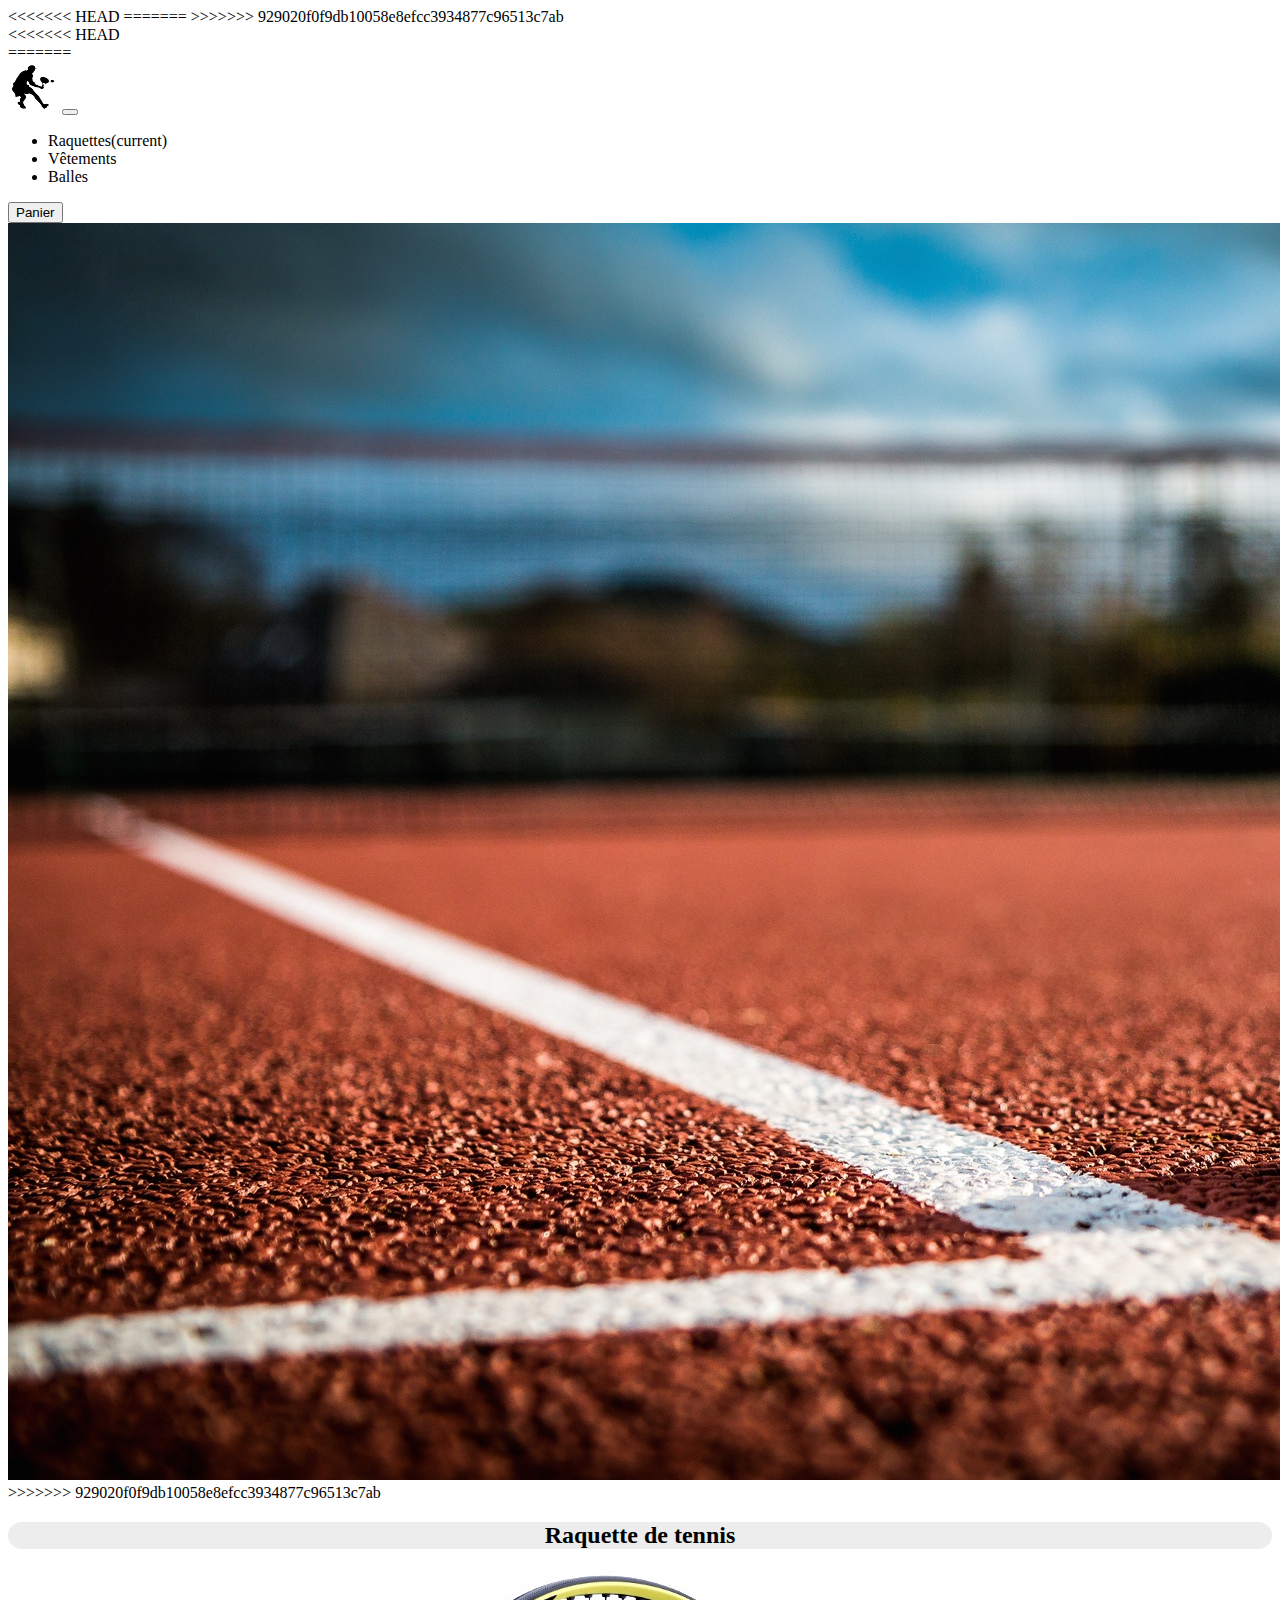
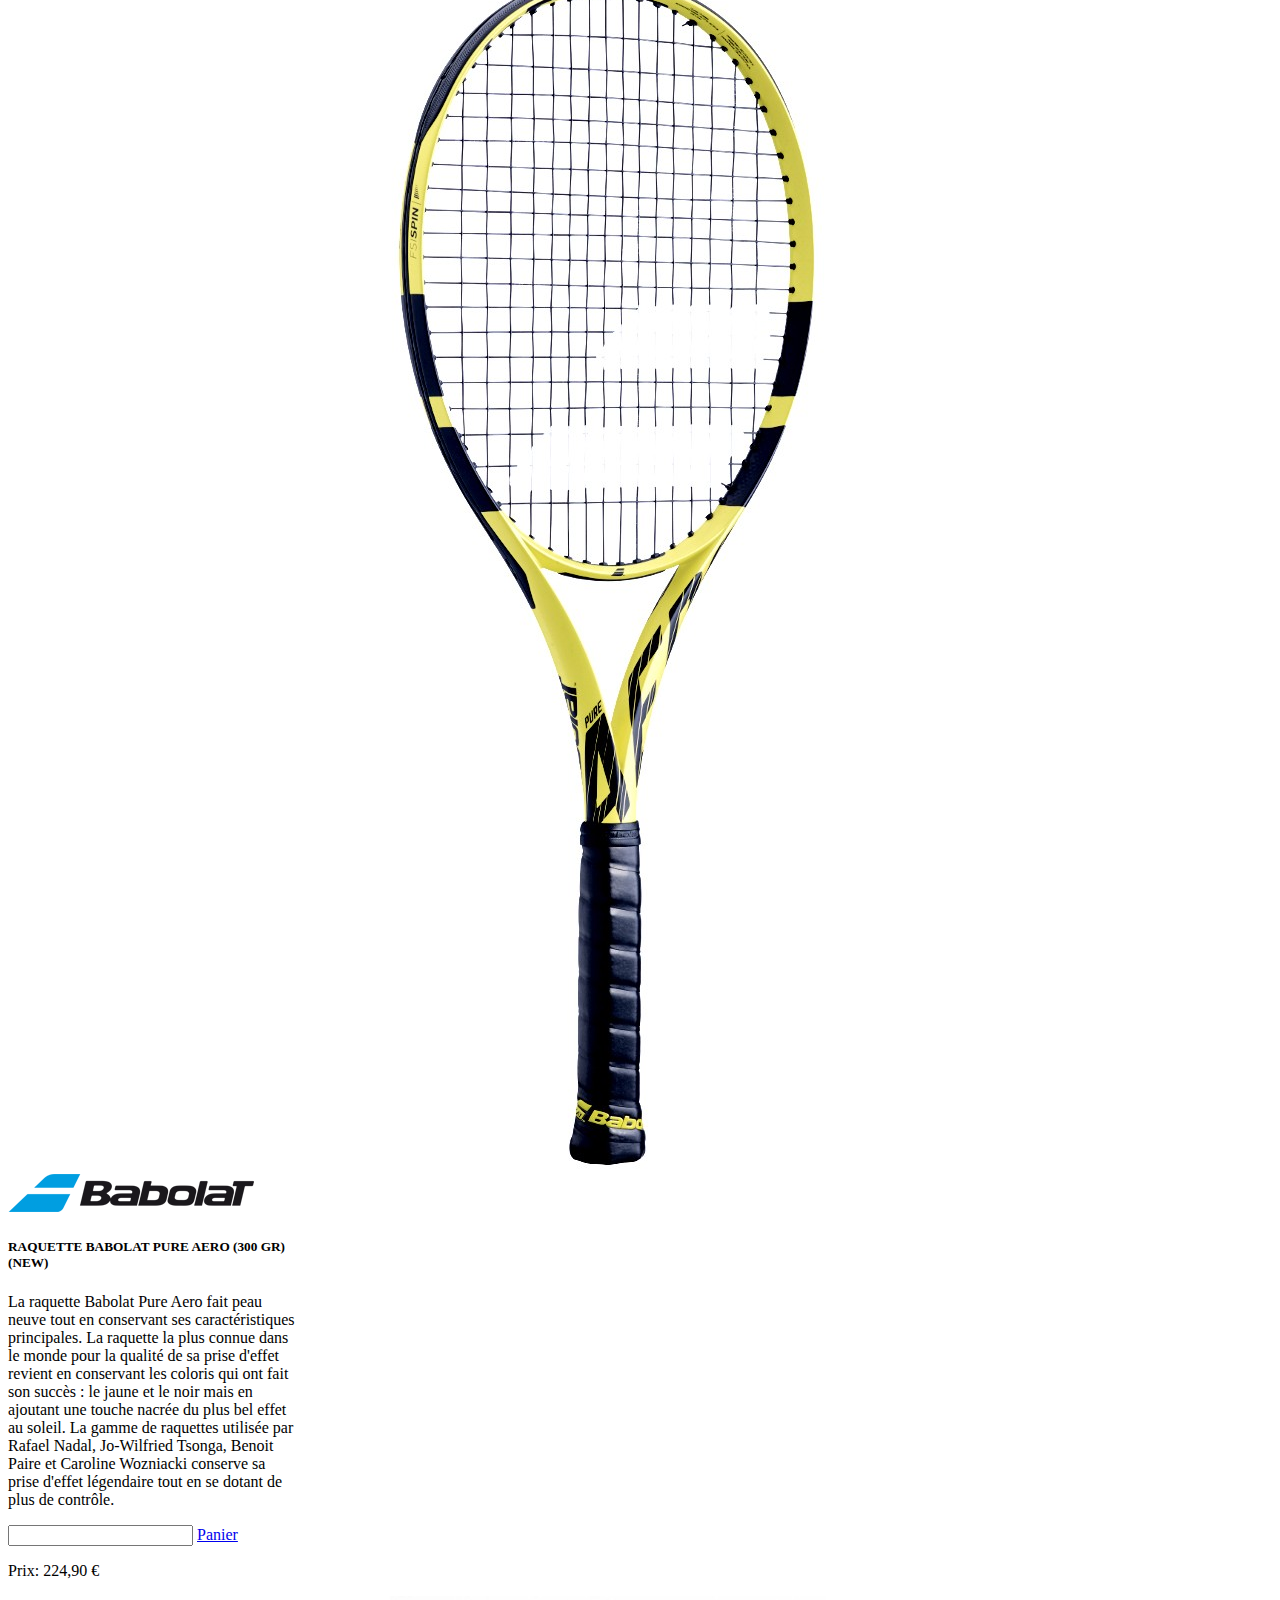
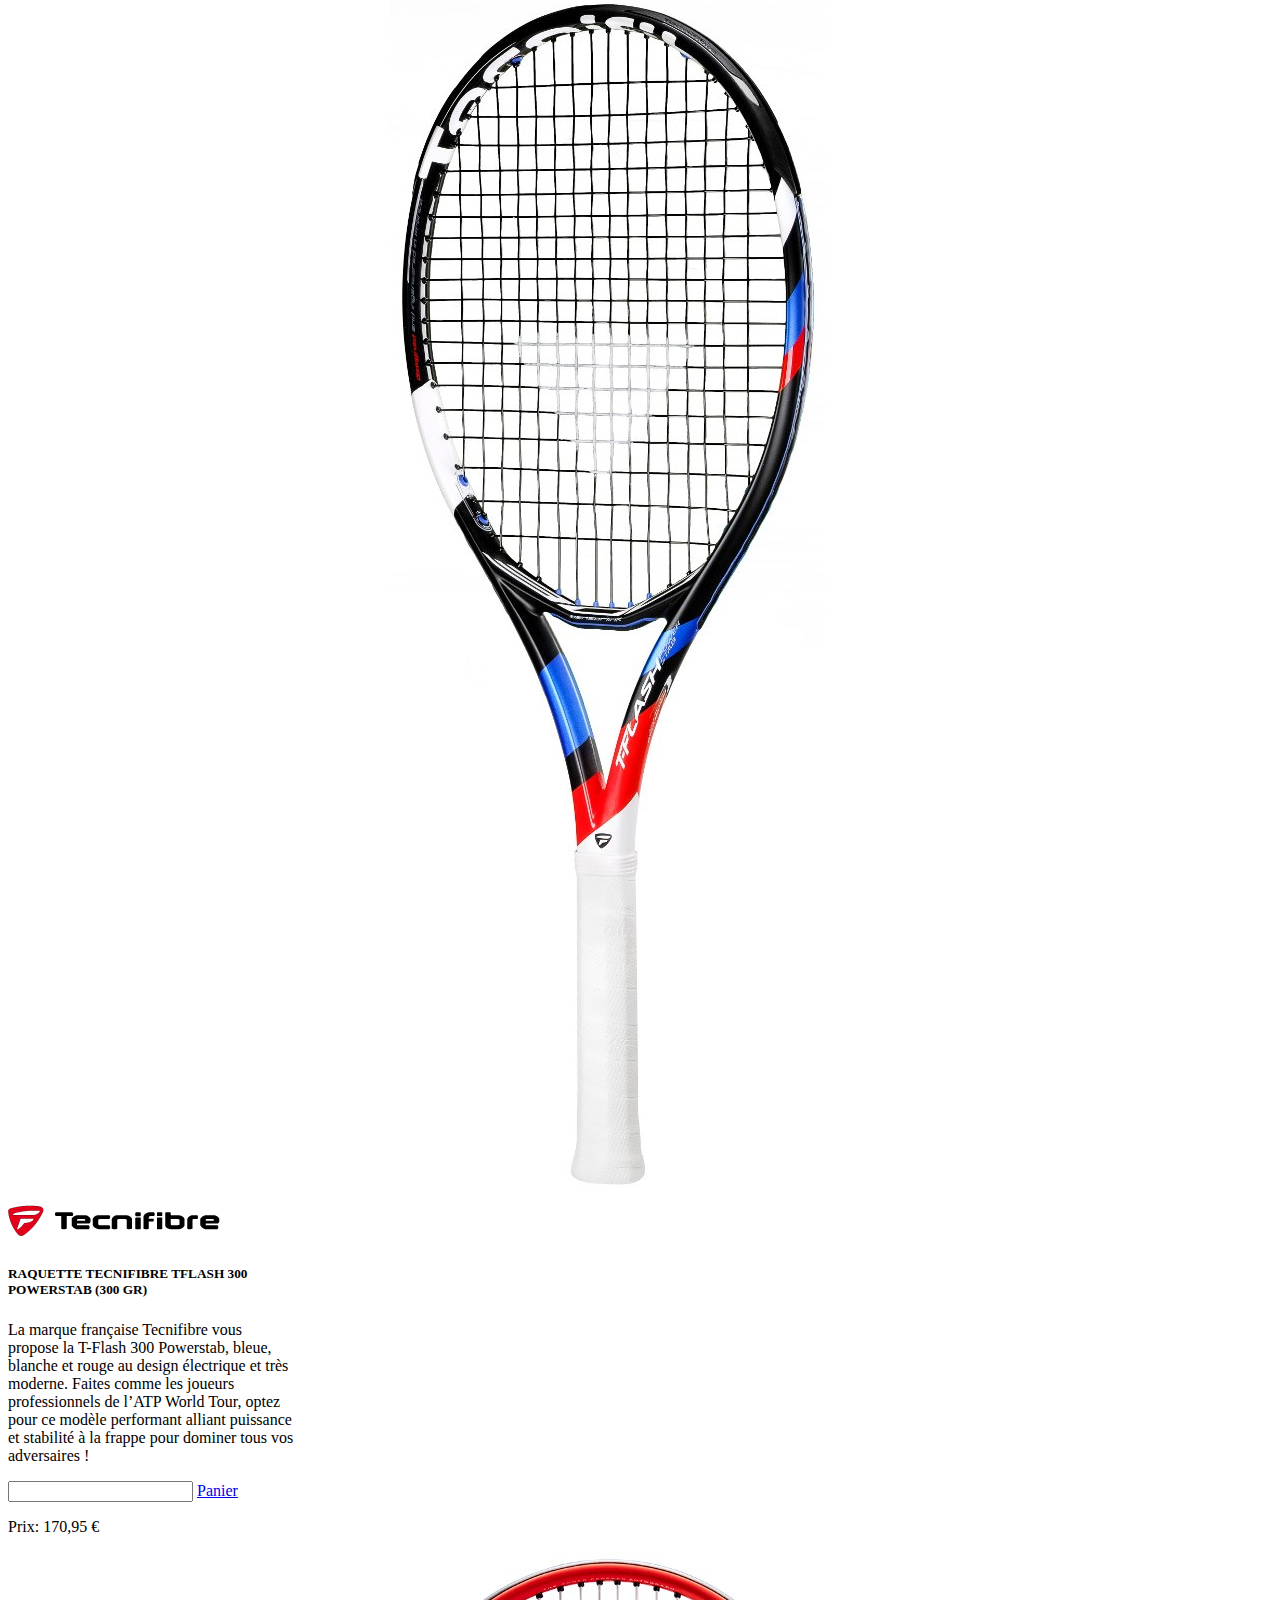
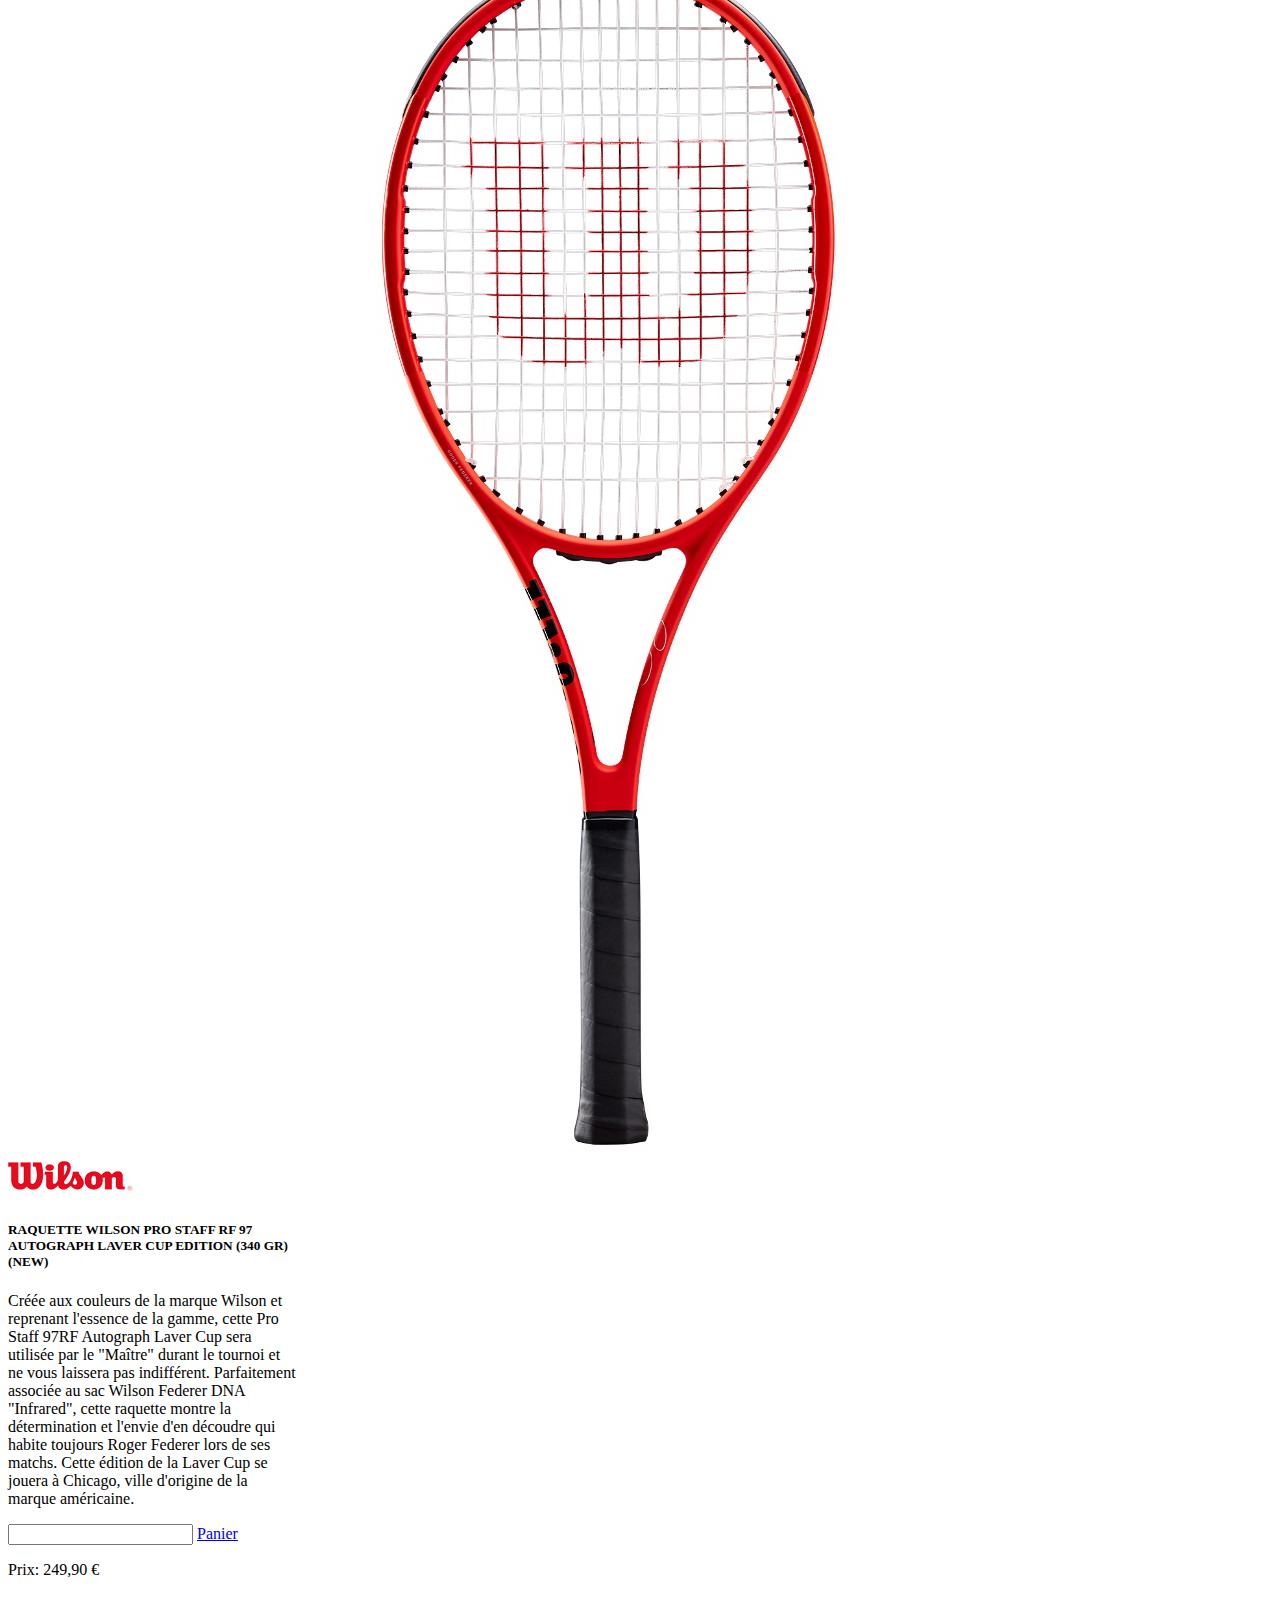
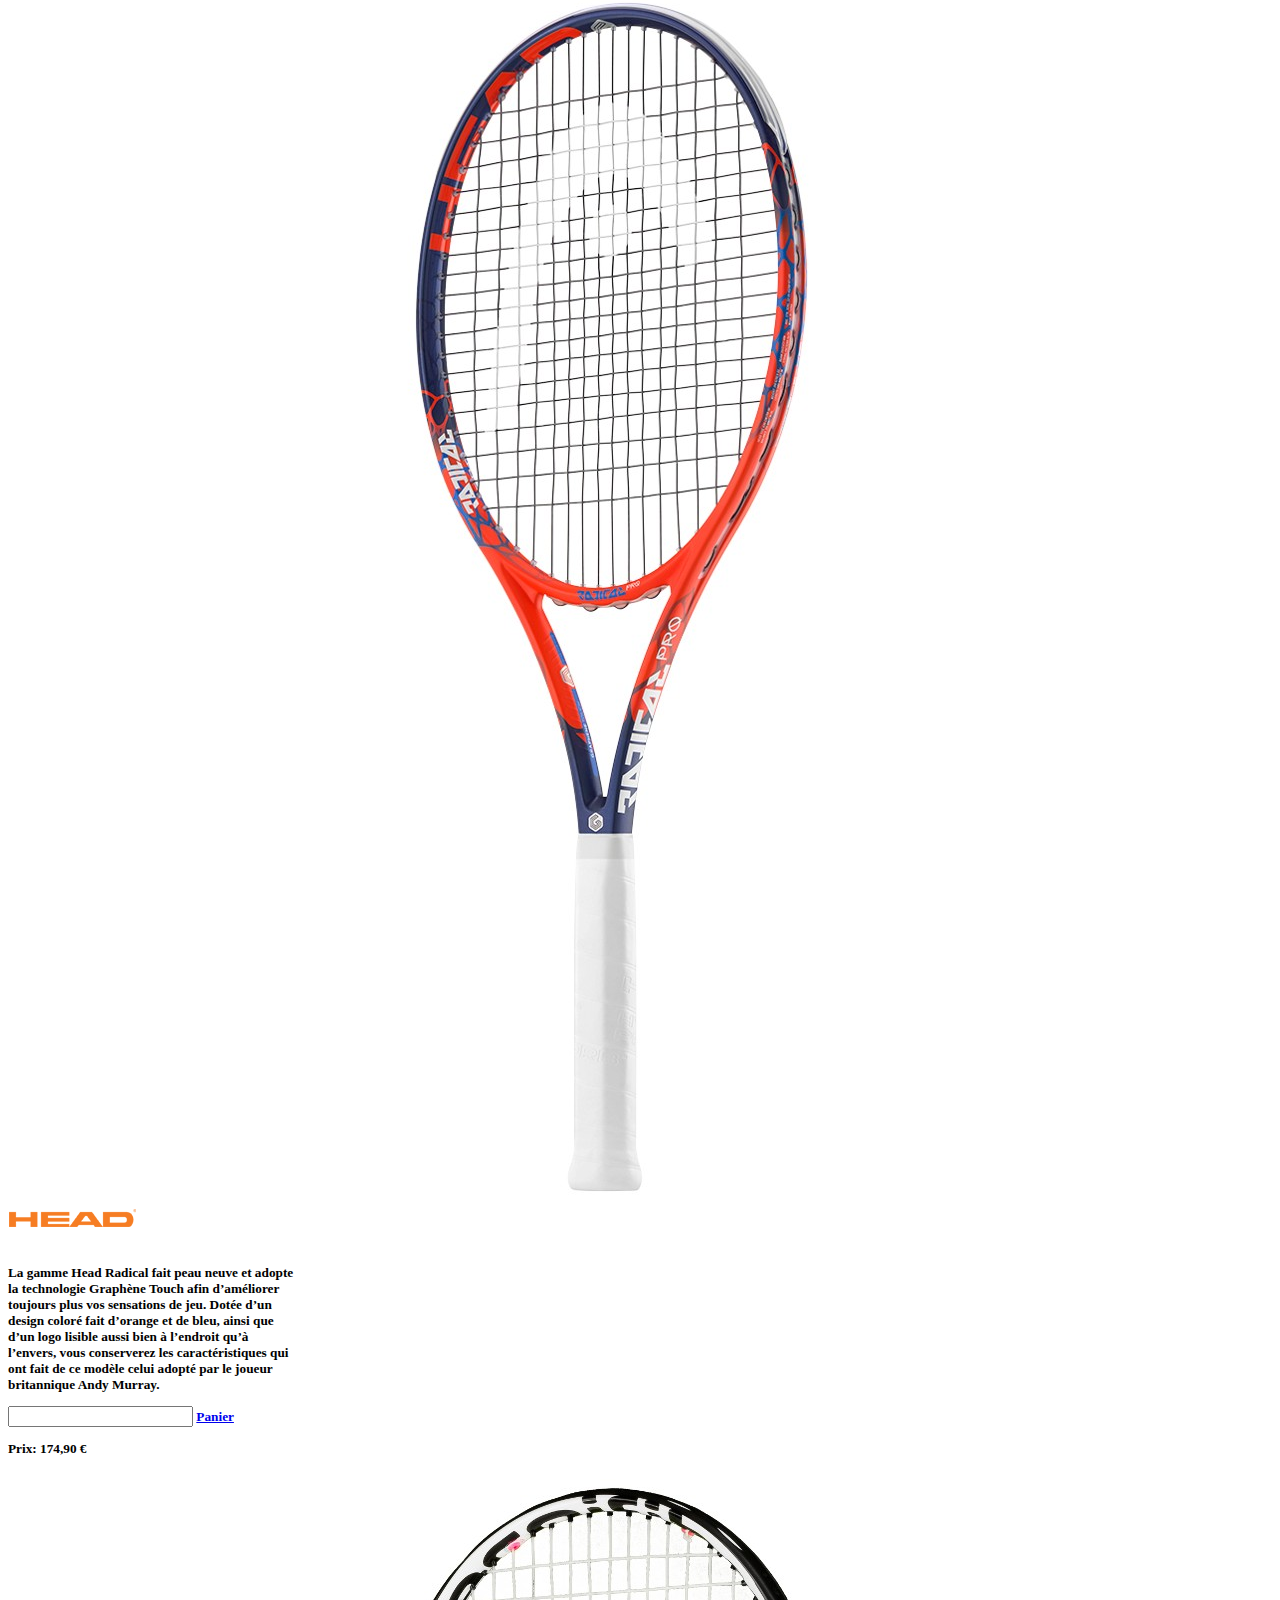
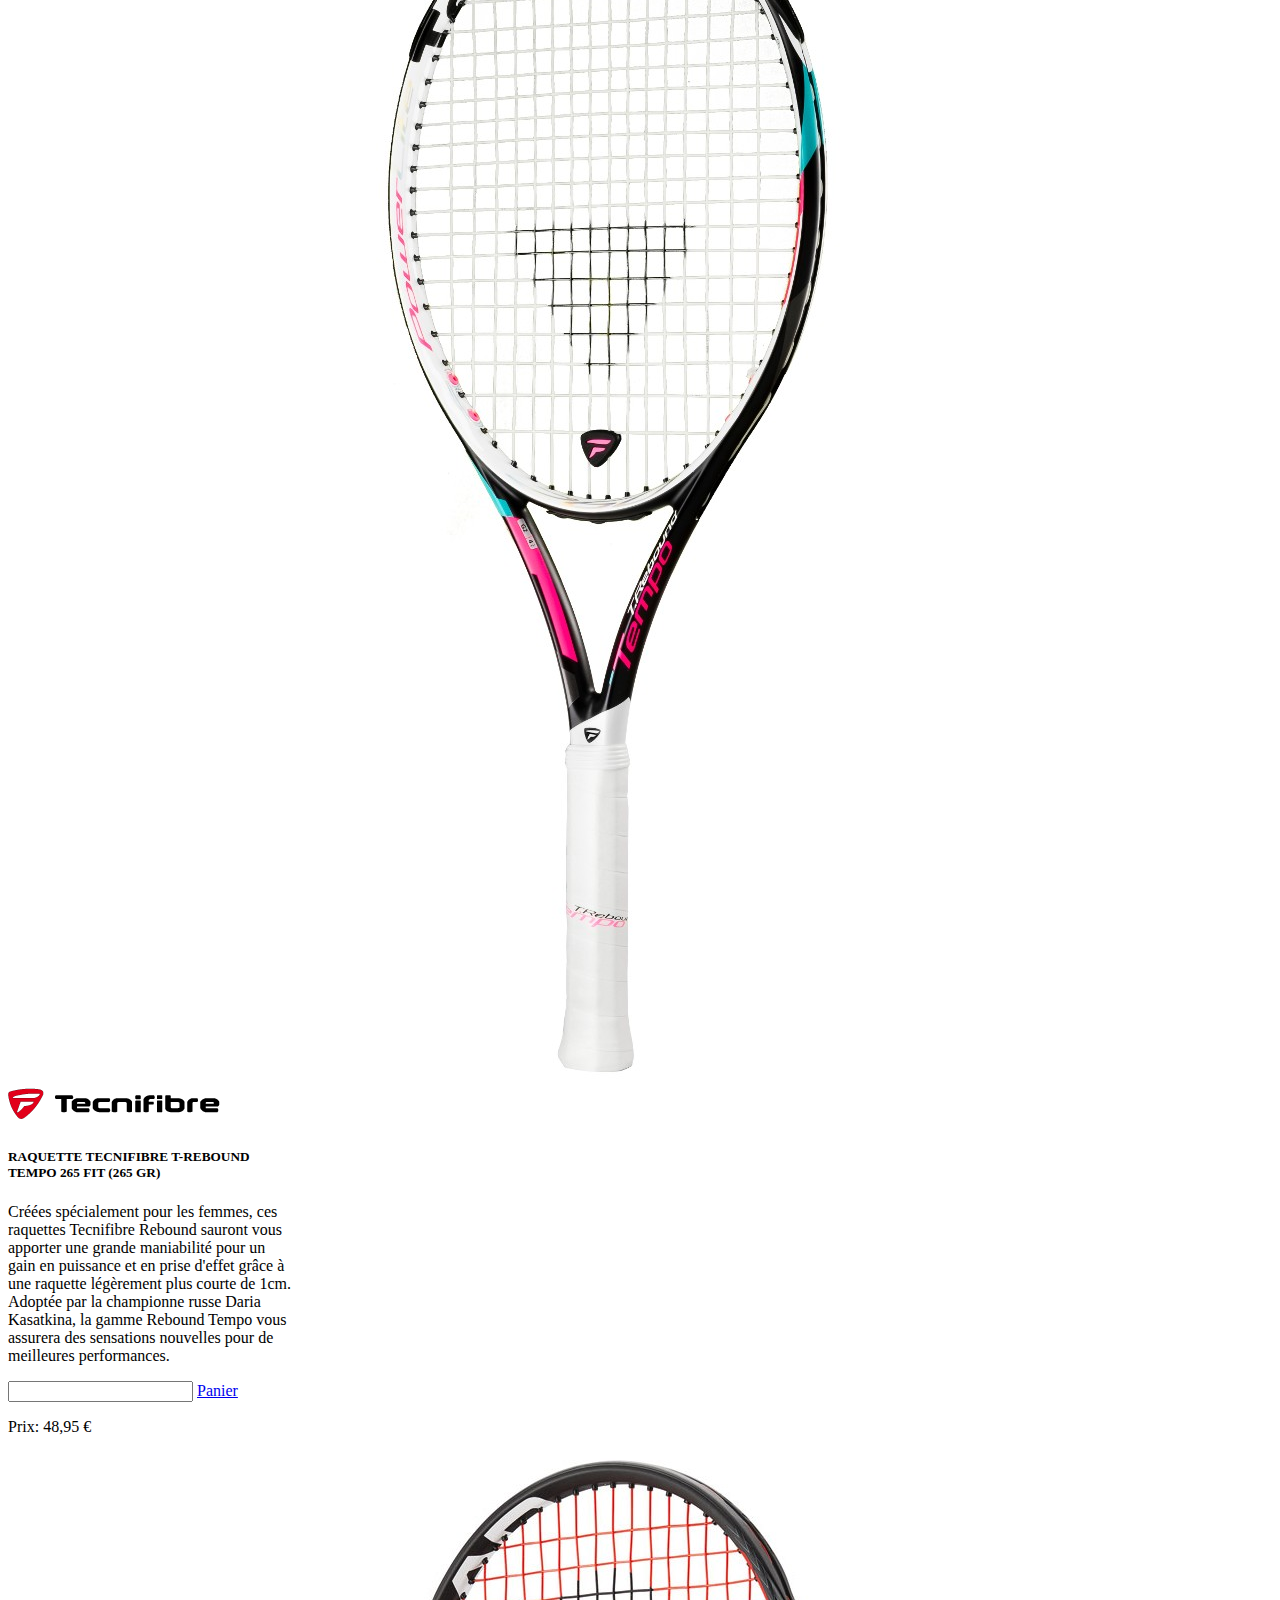
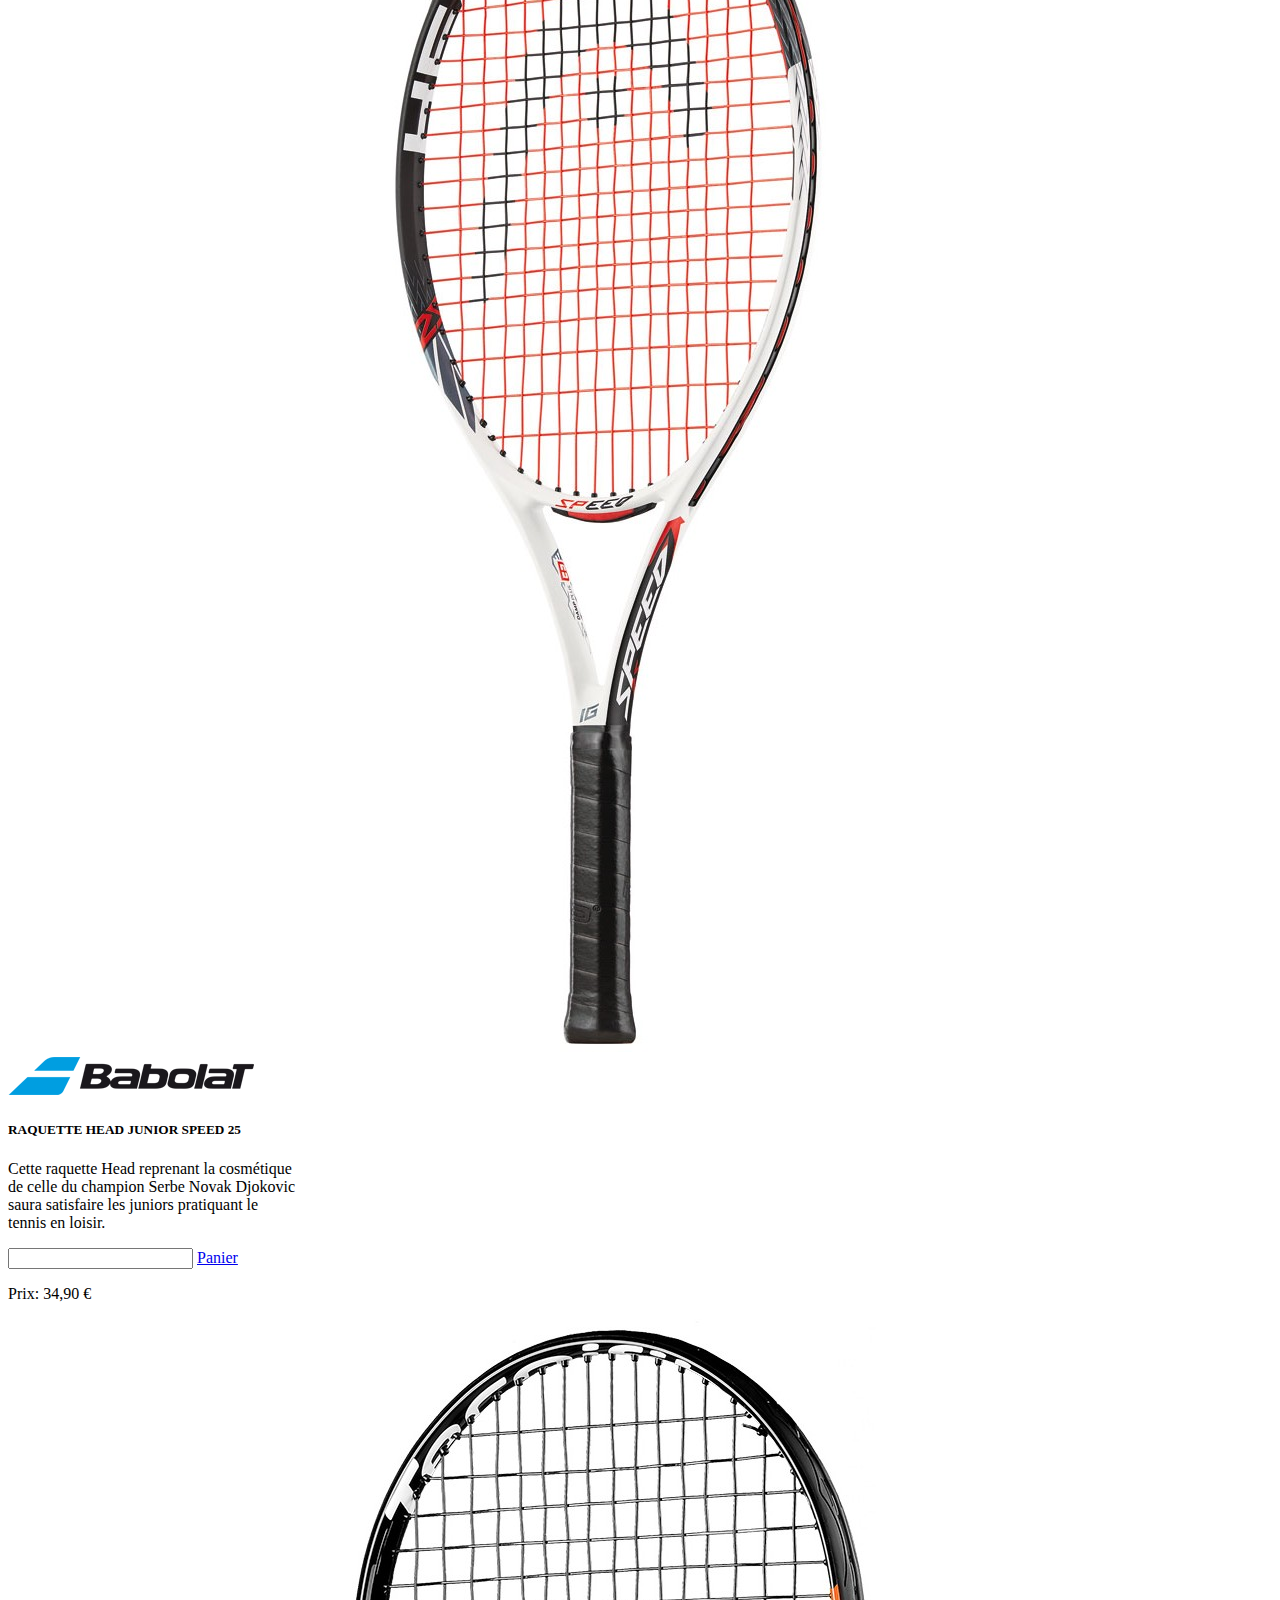
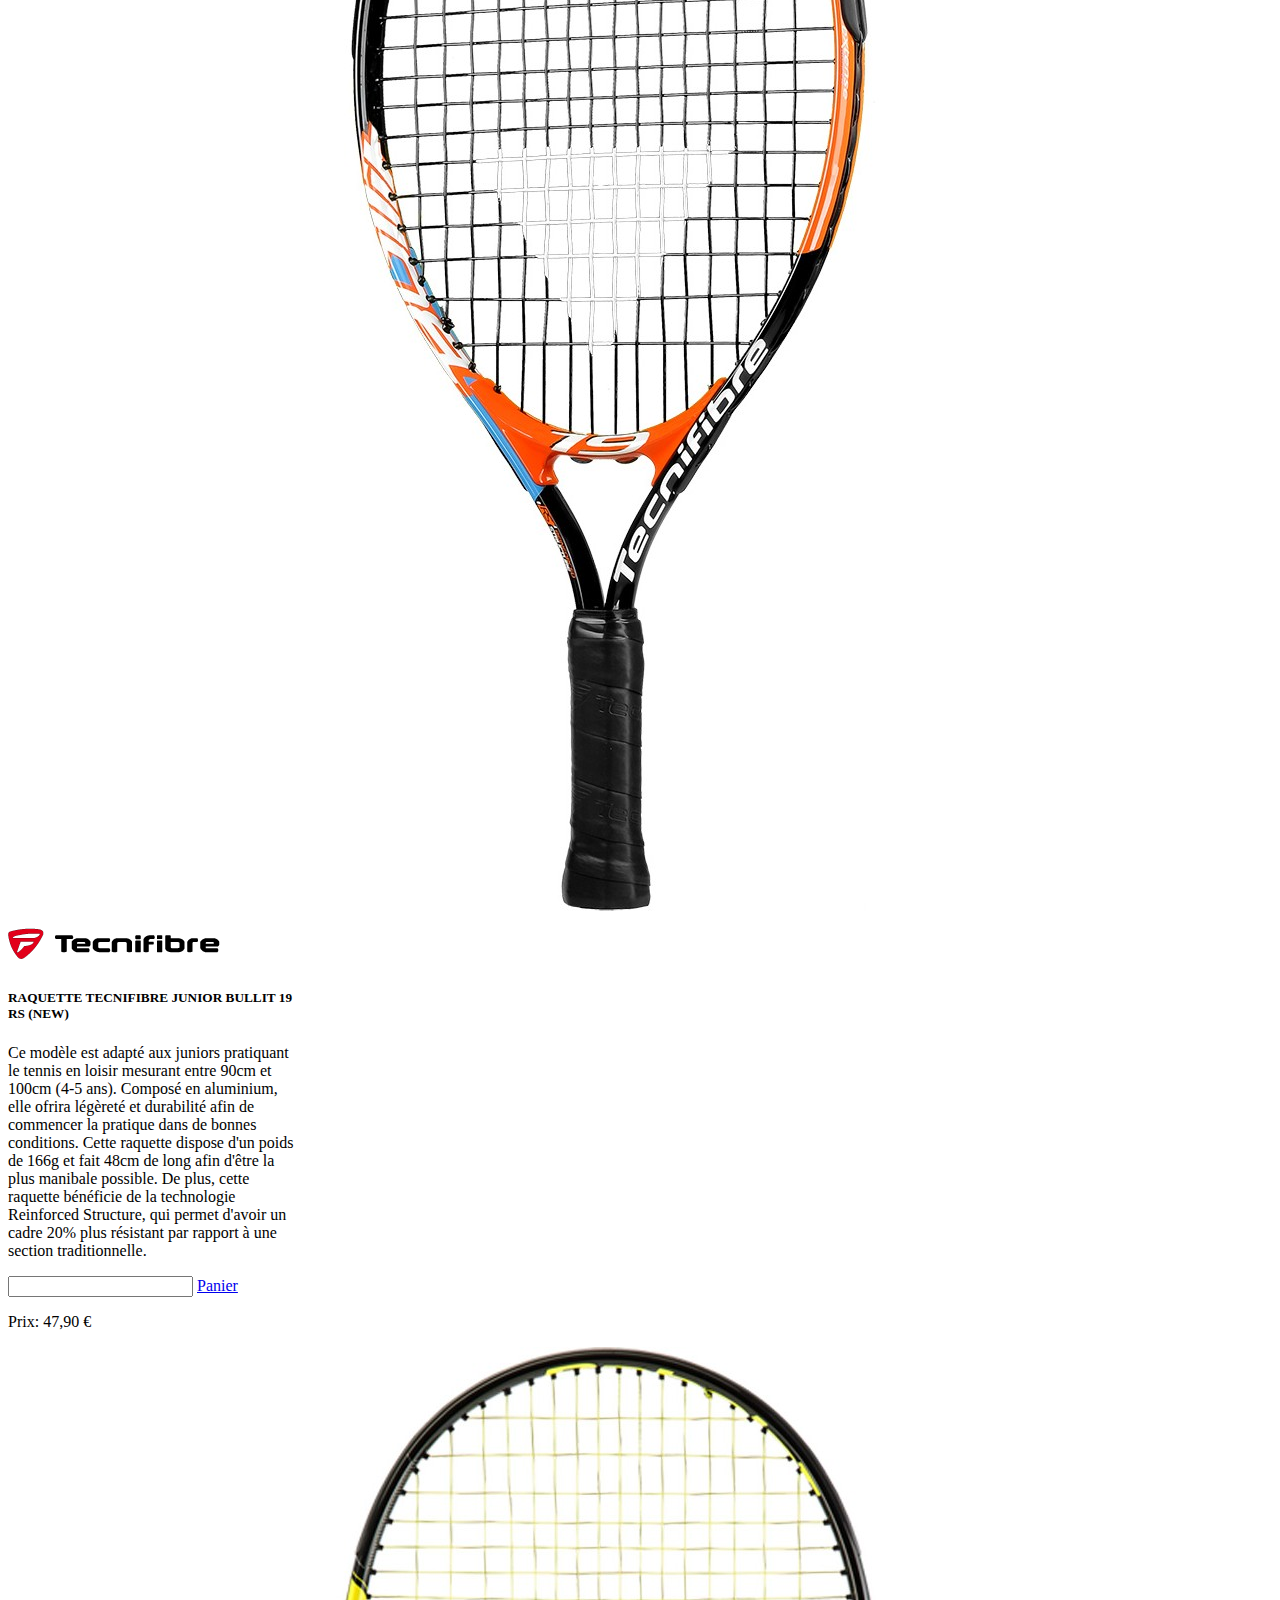
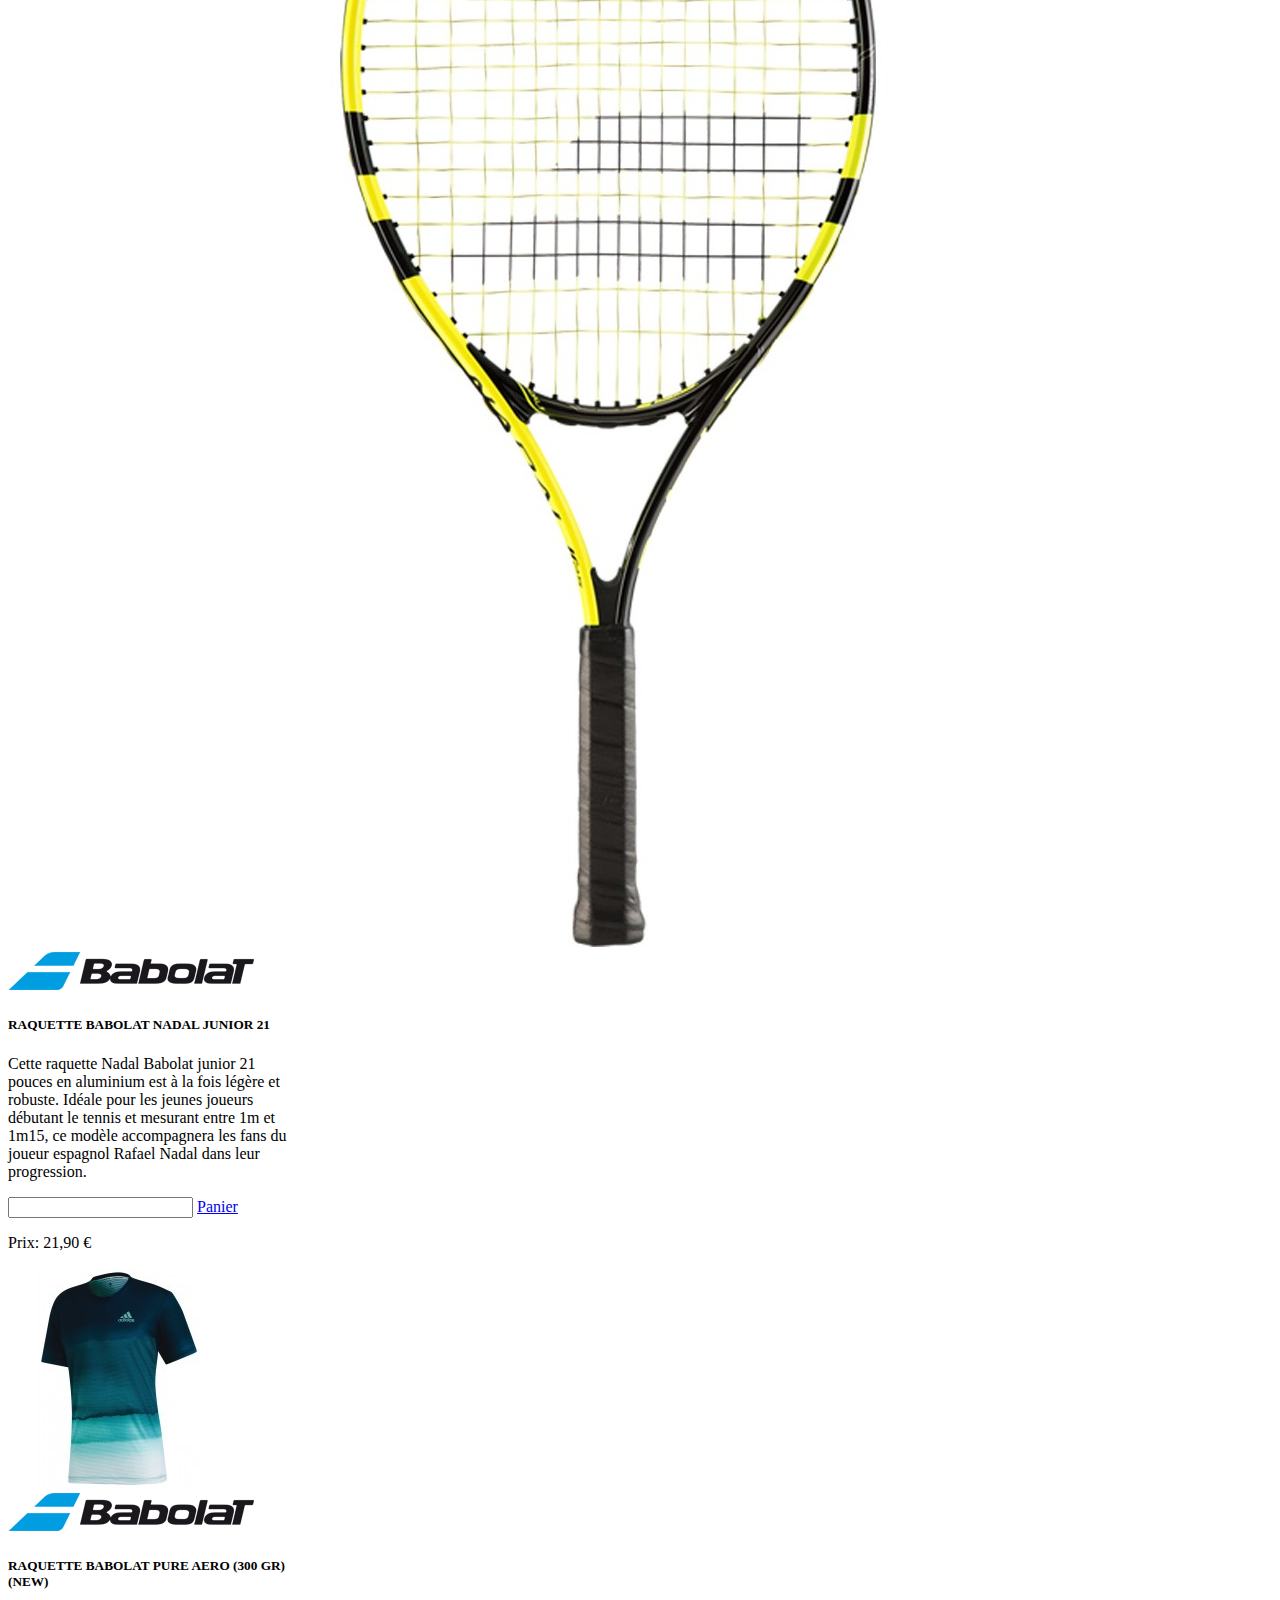
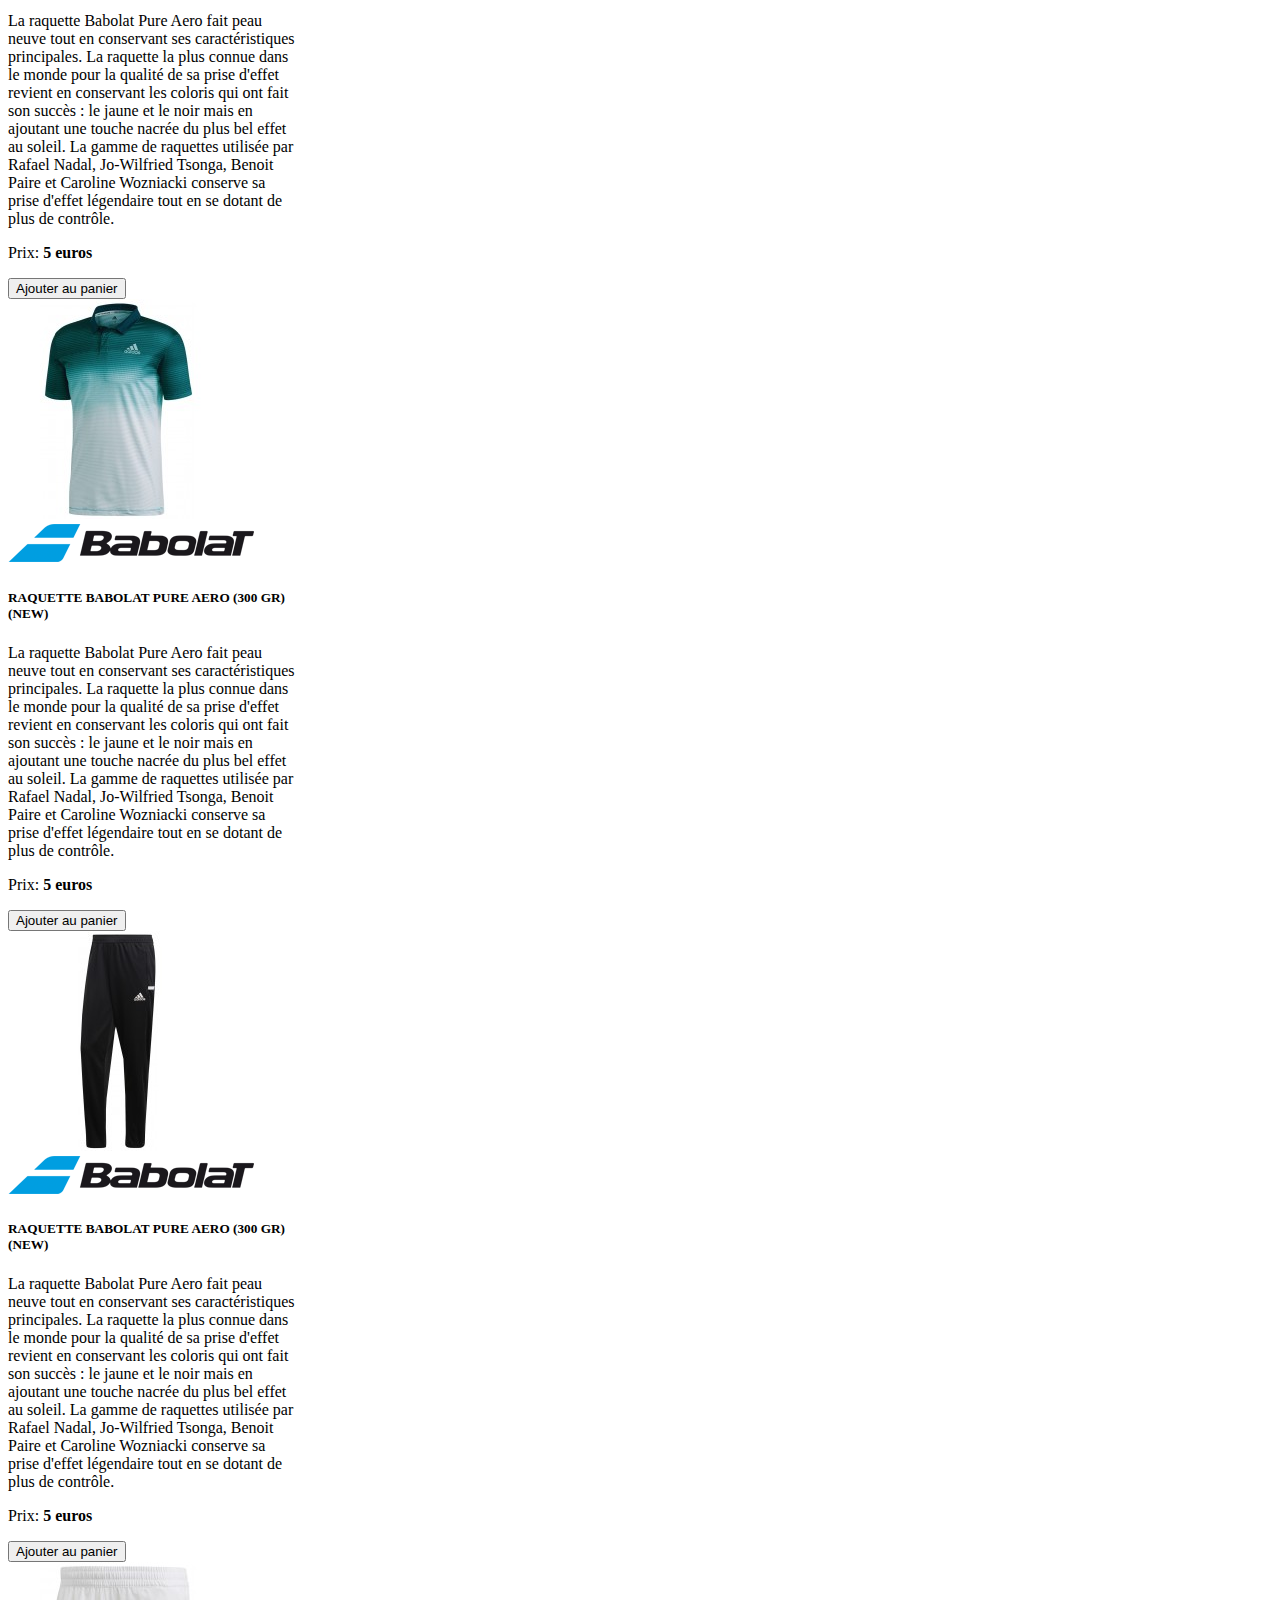
==== commit 2d41a3e1: "résolution conflit habits, j'ai collé ma partie dans le fichier" ====
--- a/index.html
+++ b/index.html
@@ -1,59 +1,59 @@
 <!DOCTYPE html>
 <html lang="fr" dir="ltr">
-  <head>
-    <meta charset="utf-8" />
-    <title>Tc E2N</title>
-    <link rel="stylesheet" href="https://stackpath.bootstrapcdn.com/bootstrap/4.3.0/css/bootstrap.min.css" integrity="sha384-PDle/QlgIONtM1aqA2Qemk5gPOE7wFq8+Em+G/hmo5Iq0CCmYZLv3fVRDJ4MMwEA" crossorigin="anonymous">
-<<<<<<< HEAD
-    <link rel="stylesheet" href="assets/css/style.css">
-=======
-<link rel="stylesheet" href="assets/css/style.css">
->>>>>>> 929020f0f9db10058e8efcc3934877c96513c7ab
-   </head>
-  <body>
-
-    <section class="Simon">
-
-<<<<<<< HEAD
-    </section>
-    <section class="Kevin">
-      <div class="container">
-        <div class="row">
-
-        </div>
+<head>
+  <meta charset="utf-8" />
+  <title>Tc E2N</title>
+  <link rel="stylesheet" href="https://stackpath.bootstrapcdn.com/bootstrap/4.3.0/css/bootstrap.min.css" integrity="sha384-PDle/QlgIONtM1aqA2Qemk5gPOE7wFq8+Em+G/hmo5Iq0CCmYZLv3fVRDJ4MMwEA" crossorigin="anonymous">
+  <<<<<<< HEAD
+  <link rel="stylesheet" href="assets/css/style.css">
+  =======
+  <link rel="stylesheet" href="assets/css/style.css">
+  >>>>>>> 929020f0f9db10058e8efcc3934877c96513c7ab
+</head>
+<body>
+
+  <section class="Simon">
+
+    <<<<<<< HEAD
+  </section>
+  <section class="Kevin">
+    <div class="container">
+      <div class="row">
 
       </div>
-=======
-
-       <!-- Début de la navbar -->
-      <nav class="navbar navbar-expand-lg navbar-dark bg-dark fixed-top bNavbar">
-  <a class="navbar-brand" href="#"><img src="assets/img/tennismanlogo2.jpg" class="blogo"/></a>
-  <button class="navbar-toggler" type="button" data-toggle="collapse" data-target="#navbarSupportedContent" aria-controls="navbarSupportedContent" aria-expanded="false" aria-label="Toggle navigation">
-    <span class="navbar-toggler-icon"></span>
-  </button>
-  <div class="collapse navbar-collapse" id="navbarSupportedContent">
-    <ul class="navbar-nav mr-auto">
-      <li class="nav-item active">
-        <a class="nav-link bRacket">Raquettes<span class="sr-only">(current)</span></a>
-      </li>
-      <li class="nav-item">
-        <a class="nav-link bWear">Vêtements</a>
-      </li>
-
-      <li class="nav-item">
-        <a class="nav-link bBall">Balles</a>
-      </li>
-    </ul>
-      <button class="btn btn-outline-success my-2 my-sm-0" type="submit">Panier</button>
-  </div>
-</nav>
-<!-- Fin de la navbar -->
-<!-- wallpaper -->
-<img src="assets/img/tenniswallpaper.jpg" class="bwallpaper" />
-<!-- /Wallpaper -->
->>>>>>> 929020f0f9db10058e8efcc3934877c96513c7ab
-
-    </section>
+
+    </div>
+    =======
+
+    <!-- Début de la navbar -->
+    <nav class="navbar navbar-expand-lg navbar-dark bg-dark fixed-top bNavbar">
+      <a class="navbar-brand" href="#"><img src="assets/img/tennismanlogo2.jpg" class="blogo"/></a>
+      <button class="navbar-toggler" type="button" data-toggle="collapse" data-target="#navbarSupportedContent" aria-controls="navbarSupportedContent" aria-expanded="false" aria-label="Toggle navigation">
+        <span class="navbar-toggler-icon"></span>
+      </button>
+      <div class="collapse navbar-collapse" id="navbarSupportedContent">
+        <ul class="navbar-nav mr-auto">
+          <li class="nav-item active">
+            <a class="nav-link bRacket">Raquettes<span class="sr-only">(current)</span></a>
+          </li>
+          <li class="nav-item">
+            <a class="nav-link bWear">Vêtements</a>
+          </li>
+
+          <li class="nav-item">
+            <a class="nav-link bBall">Balles</a>
+          </li>
+        </ul>
+        <button class="btn btn-outline-success my-2 my-sm-0" type="submit">Panier</button>
+      </div>
+    </nav>
+    <!-- Fin de la navbar -->
+    <!-- wallpaper -->
+    <img src="assets/img/tenniswallpaper.jpg" class="bwallpaper" />
+    <!-- /Wallpaper -->
+    >>>>>>> 929020f0f9db10058e8efcc3934877c96513c7ab
+
+  </section>
 
   <section class="Kevin">
     <div class="container-fluide">
@@ -67,353 +67,427 @@
             <p class="card-text">La raquette Babolat Pure Aero fait peau neuve tout en conservant ses caractéristiques principales. La raquette la plus connue dans le monde pour la qualité de sa prise d'effet revient en conservant les coloris qui
               ont fait son succès : le jaune et le noir mais en ajoutant une touche nacrée du plus bel effet au soleil. La gamme de raquettes utilisée par Rafael Nadal, Jo-Wilfried Tsonga, Benoit Paire et Caroline Wozniacki conserve sa prise d'effet
               légendaire tout en se dotant de plus de contrôle.</p>
-            <input type="number" name="amount" class="amount">
-            <a href="#" class="btn btn-primary" id="aPrice1" value="224,90">Panier</a>
-            <p>Prix: <span class="price" value="224,90"> 224,90 € </span></p>
+              <input type="number" name="amount" class="amount">
+              <a href="#" class="btn btn-primary" id="aPrice1" value="224,90">Panier</a>
+              <p>Prix: <span class="price" value="224,90"> 224,90 € </span></p>
+            </div>
           </div>
-        </div>
-        <div class="col-12 col-sm-6 col-lg-4 col-xl-3" style="width: 18rem;">
-          <img src="assets/img/raquetteTechnifibre.jpg" class="card-img-top" alt="Menraquette">
-          <div class="card-body">
-            <img src="assets/img/tecnifibre.png" alt="tecnifibre" />
-            <h5 class="card-title">RAQUETTE TECNIFIBRE TFLASH 300 POWERSTAB (300 GR) </h5>
-            <p class="card-text">La marque française Tecnifibre vous propose la T-Flash 300 Powerstab, bleue, blanche et rouge au design électrique et très moderne. Faites comme les joueurs professionnels de l’ATP World Tour, optez pour ce modèle performant alliant puissance et stabilité à la frappe pour dominer tous vos adversaires !</p>
-            <input type="number" name="amount" class="amount">
-            <a href="#" class="btn btn-primary" id="aPrice2" value="170,95" >Panier</a>
-            <p>Prix: <span class="price" value="170,95"> 170,95 € </span></p>
+          <div class="col-12 col-sm-6 col-lg-4 col-xl-3" style="width: 18rem;">
+            <img src="assets/img/raquetteTechnifibre.jpg" class="card-img-top" alt="Menraquette">
+            <div class="card-body">
+              <img src="assets/img/tecnifibre.png" alt="tecnifibre" />
+              <h5 class="card-title">RAQUETTE TECNIFIBRE TFLASH 300 POWERSTAB (300 GR) </h5>
+              <p class="card-text">La marque française Tecnifibre vous propose la T-Flash 300 Powerstab, bleue, blanche et rouge au design électrique et très moderne. Faites comme les joueurs professionnels de l’ATP World Tour, optez pour ce modèle performant alliant puissance et stabilité à la frappe pour dominer tous vos adversaires !</p>
+              <input type="number" name="amount" class="amount">
+              <a href="#" class="btn btn-primary" id="aPrice2" value="170,95" >Panier</a>
+              <p>Prix: <span class="price" value="170,95"> 170,95 € </span></p>
+            </div>
           </div>
-        </div>
-        <div class="col-12 col-sm-6 col-lg-4 col-xl-3" style="width: 18rem;">
-          <img src="assets/img/raquetteWilson.jpg" class="card-img-top" alt="Menraquette">
-          <div class="card-body">
-            <img src="assets/img/wilson.png" alt="wilson" />
-            <h5 class="card-title">RAQUETTE WILSON PRO STAFF RF 97 AUTOGRAPH LAVER CUP EDITION (340 GR) (NEW)</h5>
-            <p class="card-text">  Créée aux couleurs de la marque Wilson et reprenant l'essence de la gamme, cette Pro Staff 97RF Autograph Laver Cup sera utilisée par le "Maître" durant le tournoi et ne vous laissera pas indifférent. Parfaitement associée au sac
-              Wilson Federer DNA "Infrared", cette raquette montre la détermination et l'envie d'en découdre qui habite toujours Roger Federer lors de ses matchs.
-              Cette édition de la Laver Cup se jouera à Chicago, ville d'origine de la marque américaine.</p>
-            <input type="number" name="amount" class="amount">
-            <a href="#" class="btn btn-primary" id="aPrice3" value="249,90">Panier</a>
-            <p>Prix: <span class="price" value="249,90">249,90 €</span></p>
+          <div class="col-12 col-sm-6 col-lg-4 col-xl-3" style="width: 18rem;">
+            <img src="assets/img/raquetteWilson.jpg" class="card-img-top" alt="Menraquette">
+            <div class="card-body">
+              <img src="assets/img/wilson.png" alt="wilson" />
+              <h5 class="card-title">RAQUETTE WILSON PRO STAFF RF 97 AUTOGRAPH LAVER CUP EDITION (340 GR) (NEW)</h5>
+              <p class="card-text">  Créée aux couleurs de la marque Wilson et reprenant l'essence de la gamme, cette Pro Staff 97RF Autograph Laver Cup sera utilisée par le "Maître" durant le tournoi et ne vous laissera pas indifférent. Parfaitement associée au sac
+                Wilson Federer DNA "Infrared", cette raquette montre la détermination et l'envie d'en découdre qui habite toujours Roger Federer lors de ses matchs.
+                Cette édition de la Laver Cup se jouera à Chicago, ville d'origine de la marque américaine.</p>
+                <input type="number" name="amount" class="amount">
+                <a href="#" class="btn btn-primary" id="aPrice3" value="249,90">Panier</a>
+                <p>Prix: <span class="price" value="249,90">249,90 €</span></p>
+              </div>
+            </div>
+            <div class="col-12 col-sm-6 col-lg-4 col-xl-3" style="width: 18rem;">
+              <img src="assets/img/raquetteHead.jpg" class="card-img-top" alt="Menraquette">
+              <div class="card-body">
+                <img src="assets/img/head.png" alt="head" />
+                <h5 class="card-title">La gamme Head Radical fait peau neuve et adopte la technologie Graphène Touch afin d’améliorer toujours plus vos sensations de jeu. Dotée d’un design coloré fait d’orange et de bleu, ainsi que d’un logo lisible aussi bien à l’endroit qu’à l’envers, vous conserverez les caractéristiques qui ont fait de ce modèle celui adopté par le joueur britannique Andy Murray.</p>
+                  <input type="number" name="amount" class="amount">
+                  <a href="#" class="btn btn-primary" id="aPrice4" value="174,90">Panier</a>
+                  <p>Prix: <span class="price" value="174,90"> 174,90 €  </span></p>
+                </div>
+              </div>
+              <div class="col-12 col-sm-6 col-lg-4 col-xl-3" style="width: 18rem;">
+                <img src="assets/img/raquetteFemme.jpg" class="card-img-top" alt="Menraquette">
+                <div class="card-body">
+                  <img src="assets/img/tecnifibre.png" alt="tecnifibre" />
+                  <h5 class="card-title">RAQUETTE TECNIFIBRE T-REBOUND TEMPO 265 FIT (265 GR)</h5>
+                  <p class="card-text">Créées spécialement pour les femmes, ces raquettes Tecnifibre Rebound sauront vous apporter une grande maniabilité pour un gain en puissance et en prise d'effet grâce à une raquette légèrement plus courte de 1cm. Adoptée par la championne russe Daria Kasatkina, la gamme Rebound Tempo vous assurera des sensations nouvelles pour de meilleures performances.</p>
+                  <input type="number" name="amount" class="amount">
+                  <a href="#" class="btn btn-primary" id="aPrice5" value="48,95">Panier</a>
+                  <p>Prix: <span class="price" value="48,95"> 48,95 € </span></p>
+                </div>
+              </div>
+              <div class="col-12 col-sm-6 col-lg-4 col-xl-3" style="width: 18rem;">
+                <img src="assets/img/raquetteEnfant.jpg" class="card-img-top" alt="Menraquette">
+                <div class="card-body">
+                  <img src="assets/img/babolat.png" alt="babolat" />
+                  <h5 class="card-title">RAQUETTE HEAD JUNIOR SPEED 25</h5>
+                  <p class="card-text">Cette raquette Head reprenant la cosmétique de celle du champion Serbe Novak Djokovic saura satisfaire les juniors pratiquant le tennis en loisir.</p>
+                  <input type="number" name="amount" class="amount">
+                  <a href="#" class="btn btn-primary" id="aPrice6" value="34,90">Panier</a>
+                  <p>Prix: <span class="price" value="34,90"> 34,90 €  </span></p>
+                </div>
+              </div>
+              <div class="col-12 col-sm-6 col-lg-4 col-xl-3" style="width: 18rem;">
+                <img src="assets/img/raquetteKid.jpg" class="card-img-top" alt="Menraquette">
+                <div class="card-body">
+                  <img src="assets/img/tecnifibre.png" alt="technifibre" />
+                  <h5 class="card-title">RAQUETTE TECNIFIBRE JUNIOR BULLIT 19 RS (NEW)</h5>
+                  <p class="card-text">Ce modèle est adapté aux juniors pratiquant le tennis en loisir mesurant entre 90cm et 100cm (4-5 ans). Composé en aluminium, elle ofrira légèreté et durabilité afin de commencer la pratique dans de bonnes conditions.
+                    Cette raquette dispose d'un poids de 166g et fait 48cm de long afin d'être la plus manibale possible. De plus, cette raquette bénéficie de la technologie Reinforced Structure, qui permet d'avoir un cadre 20% plus résistant par rapport à une section traditionnelle.</p>
+                    <input type="number" name="amount" class="amount">
+                    <a href="#" class="btn btn-primary" id="aPrice7" value="47,90">Panier</a>
+                    <p>Prix: <span class="price" value="47,90"> 47,90 €</span></p>
+                  </div>
+                </div>
+                <div class="col-12 col-sm-6 col-lg-4 col-xl-3" style="width: 18rem;">
+                  <img src="assets/img/raquetteEnfant2.jpg" class="card-img-top" alt="Menraquette">
+                  <div class="card-body">
+                    <img src="assets/img/babolat.png" alt="babolat" />
+                    <h5 class="card-title">RAQUETTE BABOLAT NADAL JUNIOR 21</h5>
+                    <p class="card-text">Cette raquette Nadal Babolat junior 21 pouces en aluminium est à la fois légère et robuste. Idéale pour les jeunes joueurs débutant le tennis et mesurant entre 1m et 1m15, ce modèle accompagnera les fans du joueur espagnol Rafael Nadal dans leur progression.</p>
+                    <input type="number" name="amount" class="amount">
+                    <a href="#" class="btn btn-primary" id="aPrice8" value="21,90">Panier</a>
+                    <p>Prix: <span class="price" value="21,90"> 21,90 €  </span></p>
+                  </div>
+                </div>
+              </div>
+            </div>
+
+          </section>
+
+          <section class="Pierre-Louis">
+
+            <div class="container-fluid">
+              <div class="row">
+
+                <div class="col-12 col-sm-6 col-lg-4 col-xl-3" style="width: 18rem;">
+                  <img src="assets/img/teeshirthomme.jpg" class="card-img-top" alt="Menraquette">
+                  <div class="card-body">
+                    <img src="assets/img/babolat.png" alt="babolat"/>
+                    <h5 class="card-title">RAQUETTE BABOLAT PURE AERO (300 GR) (NEW)</h5>
+                    <p class="card-text">La raquette Babolat Pure Aero fait peau neuve tout en conservant ses caractéristiques principales. La raquette la plus connue dans le monde pour la qualité de sa prise d'effet revient en conservant les coloris qui ont fait son succès : le jaune et le noir mais en ajoutant une touche nacrée du plus bel effet au soleil. La gamme de raquettes utilisée par Rafael Nadal, Jo-Wilfried Tsonga, Benoit Paire et Caroline Wozniacki conserve sa prise d'effet légendaire tout en se dotant de plus de contrôle.</p>
+                    <div class="col-12 col-sm-12 col-md-12 col-md-12 col-lg-12 col-xl-12">
+                      <p>Prix: <strong id="price5" value="5">5 euros</strong></p>
+                    </div>
+                    <div class="col-12 col-sm-12 col-md-12 col-md-12 col-lg-12 col-xl-12">
+                      <button type="button" id="priceone" value="5" class="btn btn-primary">Ajouter au panier</button>
+                    </div>
+                  </div>
+                </div>
+
+                <div class="col-12 col-sm-6 col-lg-4 col-xl-3" style="width: 18rem;">
+                  <img src="assets/img/teeshirthomme2.jpg" class="card-img-top" alt="Menraquette">
+                  <div class="card-body">
+                    <img src="assets/img/babolat.png" alt="babolat"/>
+                    <h5 class="card-title">RAQUETTE BABOLAT PURE AERO (300 GR) (NEW)</h5>
+                    <p class="card-text">La raquette Babolat Pure Aero fait peau neuve tout en conservant ses caractéristiques principales. La raquette la plus connue dans le monde pour la qualité de sa prise d'effet revient en conservant les coloris qui ont fait son succès : le jaune et le noir mais en ajoutant une touche nacrée du plus bel effet au soleil. La gamme de raquettes utilisée par Rafael Nadal, Jo-Wilfried Tsonga, Benoit Paire et Caroline Wozniacki conserve sa prise d'effet légendaire tout en se dotant de plus de contrôle.</p>
+                    <div class="col-12 col-sm-12 col-md-12 col-md-12 col-lg-12 col-xl-12">
+                      <p>Prix: <strong id="price5" value="5">5 euros</strong></p>
+                    </div>
+                    <div class="col-12 col-sm-12 col-md-12 col-md-12 col-lg-12 col-xl-12">
+                      <button type="button" id="priceone" value="5" class="btn btn-primary">Ajouter au panier</button>
+                    </div>
+                  </div>
+                </div>
+
+                <div class="col-12 col-sm-6 col-lg-4 col-xl-3" style="width: 18rem;">
+                  <img src="assets/img/pantalonhomme1.jpg" class="card-img-top" alt="Menraquette">
+                  <div class="card-body">
+                    <img src="assets/img/babolat.png" alt="babolat"/>
+                    <h5 class="card-title">RAQUETTE BABOLAT PURE AERO (300 GR) (NEW)</h5>
+                    <p class="card-text">La raquette Babolat Pure Aero fait peau neuve tout en conservant ses caractéristiques principales. La raquette la plus connue dans le monde pour la qualité de sa prise d'effet revient en conservant les coloris qui ont fait son succès : le jaune et le noir mais en ajoutant une touche nacrée du plus bel effet au soleil. La gamme de raquettes utilisée par Rafael Nadal, Jo-Wilfried Tsonga, Benoit Paire et Caroline Wozniacki conserve sa prise d'effet légendaire tout en se dotant de plus de contrôle.</p>
+                    <div class="col-12 col-sm-12 col-md-12 col-md-12 col-lg-12 col-xl-12">
+                      <p>Prix: <strong id="price5" value="5">5 euros</strong></p>
+                    </div>
+                    <div class="col-12 col-sm-12 col-md-12 col-md-12 col-lg-12 col-xl-12">
+                      <button type="button" id="priceone" value="5" class="btn btn-primary">Ajouter au panier</button>
+                    </div>
+                  </div>
+                </div>
+
+                <div class="col-12 col-sm-6 col-lg-4 col-xl-3" style="width: 18rem;">
+                  <img src="assets/img/short.jpg" class="card-img-top" alt="Menraquette">
+                  <div class="card-body">
+                    <img src="assets/img/babolat.png" alt="babolat"/>
+                    <h5 class="card-title">RAQUETTE BABOLAT PURE AERO (300 GR) (NEW)</h5>
+                    <p class="card-text">La raquette Babolat Pure Aero fait peau neuve tout en conservant ses caractéristiques principales. La raquette la plus connue dans le monde pour la qualité de sa prise d'effet revient en conservant les coloris qui ont fait son succès : le jaune et le noir mais en ajoutant une touche nacrée du plus bel effet au soleil. La gamme de raquettes utilisée par Rafael Nadal, Jo-Wilfried Tsonga, Benoit Paire et Caroline Wozniacki conserve sa prise d'effet légendaire tout en se dotant de plus de contrôle.</p>
+                    <div class="col-12 col-sm-12 col-md-12 col-md-12 col-lg-12 col-xl-12">
+                      <p>Prix: <strong id="price5" value="5">5 euros</strong></p>
+                    </div>
+                    <div class="col-12 col-sm-12 col-md-12 col-md-12 col-lg-12 col-xl-12">
+                      <button type="button" id="priceone" value="5" class="btn btn-primary">Ajouter au panier</button>
+                    </div>
+                  </div>
+                </div>
+
+                <div class="col-12 col-sm-6 col-lg-4 col-xl-3" style="width: 18rem;">
+                  <img src="assets/img/débardeurfemme.2jpg.jpg" class="card-img-top" alt="Menraquette">
+                  <div class="card-body">
+                    <img src="assets/img/babolat.png" alt="babolat"/>
+                    <h5 class="card-title">RAQUETTE BABOLAT PURE AERO (300 GR) (NEW)</h5>
+                    <p class="card-text">La raquette Babolat Pure Aero fait peau neuve tout en conservant ses caractéristiques principales. La raquette la plus connue dans le monde pour la qualité de sa prise d'effet revient en conservant les coloris qui ont fait son succès : le jaune et le noir mais en ajoutant une touche nacrée du plus bel effet au soleil. La gamme de raquettes utilisée par Rafael Nadal, Jo-Wilfried Tsonga, Benoit Paire et Caroline Wozniacki conserve sa prise d'effet légendaire tout en se dotant de plus de contrôle.</p>
+                    <div class="col-12 col-sm-12 col-md-12 col-md-12 col-lg-12 col-xl-12">
+                      <p>Prix: <strong id="price5" value="5">5 euros</strong></p>
+                    </div>
+                    <div class="col-12 col-sm-12 col-md-12 col-md-12 col-lg-12 col-xl-12">
+                      <button type="button" id="priceone" value="5" class="btn btn-primary">Ajouter au panier</button>
+                    </div>
+                  </div>
+                </div>
+
+                <div class="col-12 col-sm-6 col-lg-4 col-xl-3" style="width: 18rem;">
+                  <img src="assets/img/débardeurfemme.jpg" class="card-img-top" alt="Menraquette">
+                  <div class="card-body">
+                    <img src="assets/img/babolat.png" alt="babolat"/>
+                    <h5 class="card-title">RAQUETTE BABOLAT PURE AERO (300 GR) (NEW)</h5>
+                    <p class="card-text">La raquette Babolat Pure Aero fait peau neuve tout en conservant ses caractéristiques principales. La raquette la plus connue dans le monde pour la qualité de sa prise d'effet revient en conservant les coloris qui ont fait son succès : le jaune et le noir mais en ajoutant une touche nacrée du plus bel effet au soleil. La gamme de raquettes utilisée par Rafael Nadal, Jo-Wilfried Tsonga, Benoit Paire et Caroline Wozniacki conserve sa prise d'effet légendaire tout en se dotant de plus de contrôle.</p>
+                    <div class="col-12 col-sm-12 col-md-12 col-md-12 col-lg-12 col-xl-12">
+                      <p>Prix: <strong id="price5" value="5">5 euros</strong></p>
+                    </div>
+                    <div class="col-12 col-sm-12 col-md-12 col-md-12 col-lg-12 col-xl-12">
+                      <button type="button" id="priceone" value="5" class="btn btn-primary">Ajouter au panier</button>
+                    </div>
+                  </div>
+                </div>
+
+                <div class="col-12 col-sm-6 col-lg-4 col-xl-3" style="width: 18rem;">
+                  <img src="assets/img/jupe.jpg" class="card-img-top" alt="Menraquette">
+                  <div class="card-body">
+                    <img src="assets/img/babolat.png" alt="babolat"/>
+                    <h5 class="card-title">RAQUETTE BABOLAT PURE AERO (300 GR) (NEW)</h5>
+                    <p class="card-text">La raquette Babolat Pure Aero fait peau neuve tout en conservant ses caractéristiques principales. La raquette la plus connue dans le monde pour la qualité de sa prise d'effet revient en conservant les coloris qui ont fait son succès : le jaune et le noir mais en ajoutant une touche nacrée du plus bel effet au soleil. La gamme de raquettes utilisée par Rafael Nadal, Jo-Wilfried Tsonga, Benoit Paire et Caroline Wozniacki conserve sa prise d'effet légendaire tout en se dotant de plus de contrôle.</p>
+                    <div class="col-12 col-sm-12 col-md-12 col-md-12 col-lg-12 col-xl-12">
+                      <p>Prix: <strong id="price5" value="5">5 euros</strong></p>
+                    </div>
+                    <div class="col-12 col-sm-12 col-md-12 col-md-12 col-lg-12 col-xl-12">
+                      <button type="button" id="priceone" value="5" class="btn btn-primary">Ajouter au panier</button>
+                    </div>
+                  </div>
+                </div>
+
+                <div class="col-12 col-sm-6 col-lg-4 col-xl-3" style="width: 18rem;">
+                  <img src="assets/img/robeadidas.jpg" class="card-img-top" alt="Menraquette">
+                  <div class="card-body">
+                    <img src="assets/img/babolat.png" alt="babolat"/>
+                    <h5 class="card-title">RAQUETTE BABOLAT PURE AERO (300 GR) (NEW)</h5>
+                    <p class="card-text">La raquette Babolat Pure Aero fait peau neuve tout en conservant ses caractéristiques principales. La raquette la plus connue dans le monde pour la qualité de sa prise d'effet revient en conservant les coloris qui ont fait son succès : le jaune et le noir mais en ajoutant une touche nacrée du plus bel effet au soleil. La gamme de raquettes utilisée par Rafael Nadal, Jo-Wilfried Tsonga, Benoit Paire et Caroline Wozniacki conserve sa prise d'effet légendaire tout en se dotant de plus de contrôle.</p>
+                    <div class="col-12 col-sm-12 col-md-12 col-md-12 col-lg-12 col-xl-12">
+                      <p>Prix: <strong id="price5" value="5">5 euros</strong></p>
+                    </div>
+                    <div class="col-12 col-sm-12 col-md-12 col-md-12 col-lg-12 col-xl-12">
+                      <button type="button" id="priceone" value="5" class="btn btn-primary">Ajouter au panier</button>
+                    </div>
+                  </div>
+                </div>
+              </div>
+            </div>
+          </section>
+
+          <section class="Amandine">
+            <div class="container-fluid">
+              <div class="row">
+                <div class="col-12 col-sm-6 col-lg-4 col-xl-3" style="width: 18rem;">
+                  <img src="assets/img/cphoto1.jpg" class="card-img-top" alt="">
+                  <div class="card-body">
+                    <img src="assets/img/cphoto1.png" alt="babolat"/>
+                    <h5 class="card-title">RAQUETTE BABOLAT PURE AERO (300 GR) (NEW)</h5>
+                    <p class="card-text">La raquette Babolat Pure Aero fait peau neuve tout en conservant ses caractéristiques principales. La raquette la plus connue dans le monde pour la qualité de sa prise d'effet revient en conservant les coloris qui ont fait son succès : le jaune et le noir mais en ajoutant une touche nacrée du plus bel effet au soleil. La gamme de raquettes utilisée par Rafael Nadal, Jo-Wilfried Tsonga, Benoit Paire et Caroline Wozniacki conserve sa prise d'effet légendaire tout en se dotant de plus de contrôle.</p>
+                    <div class="col-12 col-sm-12 col-md-12 col-md-12 col-lg-12 col-xl-12">
+                      <p>Prix: 5 euros</p>
+                    </div>
+                    <div class="col-12 col-sm-12 col-md-12 col-md-12 col-lg-12 col-xl-12">
+                      <button type="button" id="priceone" value="5" class="btn btn-primary">Ajouter au panier</button>
+                    </div>
+                  </div>
+                </div>
+                <div class="col-12 col-sm-6 col-lg-4 col-xl-3" style="width: 18rem;" >
+                  <img src="assets/img/cphoto2.jpg" class="card-img-top" alt="">
+                  >>>>>>> 929020f0f9db10058e8efcc3934877c96513c7ab
+                  <div class="card-body">
+                    <img src="assets/img/babolat.png" alt="babolat"/>
+                    <h5 class="card-title">RAQUETTE BABOLAT PURE AERO (300 GR) (NEW)</h5>
+                    <p class="card-text">La raquette Babolat Pure Aero fait peau neuve tout en conservant ses caractéristiques principales. La raquette la plus connue dans le monde pour la qualité de sa prise d'effet revient en conservant les coloris qui ont fait son succès : le jaune et le noir mais en ajoutant une touche nacrée du plus bel effet au soleil. La gamme de raquettes utilisée par Rafael Nadal, Jo-Wilfried Tsonga, Benoit Paire et Caroline Wozniacki conserve sa prise d'effet légendaire tout en se dotant de plus de contrôle.</p>
+                    <<<<<<< HEAD
+                    <div class="col-12 col-sm-12 col-md-12 col-md-12 col-lg-12 col-xl-12">
+                      <p>Prix: <strong id="price5" value="5">5 euros</strong></p>
+                    </div>
+                    <div class="col-12 col-sm-12 col-md-12 col-md-12 col-lg-12 col-xl-12">
+                      <button type="button" id="priceone" value="5" class="btn btn-primary">Ajouter au panier</button>
+                    </div>
+                  </div>
+                </div>
+
+                <div class="col-12 col-sm-6 col-lg-4 col-xl-3" style="width: 18rem;">
+                  <img src="assets/img/débardeurfemme.2jpg.jpg" class="card-img-top" alt="Menraquette">
+                  =======
+                  <div class="col-12 col-sm-12 col-md-12 col-md-12 col-lg-12 col-xl-12">
+                    <p>Prix: <strong id="price2" value="5">5 euros</strong></p>
+                  </div>
+                  <div class="col-12 col-sm-12 col-md-12 col-md-12 col-lg-12 col-xl-12">
+                    <a href="#" class="btn btn-primary">Ajouter au panier</a>
+                  </div>
+                </div>
+              </div>
+              <div class="col-12 col-sm-6 col-lg-4 col-xl-3" style="width: 18rem;">
+                <img src="assets/img/cphoto3.jpg" class="card-img-top" alt="">
+                >>>>>>> 929020f0f9db10058e8efcc3934877c96513c7ab
+                <div class="card-body">
+                  <img src="assets/img/babolat.png" alt="babolat"/>
+                  <h5 class="card-title">RAQUETTE BABOLAT PURE AERO (300 GR) (NEW)</h5>
+                  <p class="card-text">La raquette Babolat Pure Aero fait peau neuve tout en conservant ses caractéristiques principales. La raquette la plus connue dans le monde pour la qualité de sa prise d'effet revient en conservant les coloris qui ont fait son succès : le jaune et le noir mais en ajoutant une touche nacrée du plus bel effet au soleil. La gamme de raquettes utilisée par Rafael Nadal, Jo-Wilfried Tsonga, Benoit Paire et Caroline Wozniacki conserve sa prise d'effet légendaire tout en se dotant de plus de contrôle.</p>
+                  <div class="col-12 col-sm-12 col-md-12 col-md-12 col-lg-12 col-xl-12">
+                    <<<<<<< HEAD
+                    <p>Prix: <strong id="price5" value="5">5 euros</strong></p>
+                  </div>
+                  <div class="col-12 col-sm-12 col-md-12 col-md-12 col-lg-12 col-xl-12">
+                    <button type="button" id="priceone" value="5" class="btn btn-primary">Ajouter au panier</button>
+                  </div>
+                </div>
+              </div>
+
+              <div class="col-12 col-sm-6 col-lg-4 col-xl-3" style="width: 18rem;">
+                <img src="assets/img/débardeurfemme.jpg" class="card-img-top" alt="Menraquette">
+                <div class="card-body">
+                  <img src="assets/img/babolat.png" alt="babolat"/>
+                  <h5 class="card-title">RAQUETTE BABOLAT PURE AERO (300 GR) (NEW)</h5>
+                  <p class="card-text">La raquette Babolat Pure Aero fait peau neuve tout en conservant ses caractéristiques principales. La raquette la plus connue dans le monde pour la qualité de sa prise d'effet revient en conservant les coloris qui ont fait son succès : le jaune et le noir mais en ajoutant une touche nacrée du plus bel effet au soleil. La gamme de raquettes utilisée par Rafael Nadal, Jo-Wilfried Tsonga, Benoit Paire et Caroline Wozniacki conserve sa prise d'effet légendaire tout en se dotant de plus de contrôle.</p>
+                  <div class="col-12 col-sm-12 col-md-12 col-md-12 col-lg-12 col-xl-12">
+                    <p>Prix: <strong id="price5" value="5">5 euros</strong></p>
+                  </div>
+                  <div class="col-12 col-sm-12 col-md-12 col-md-12 col-lg-12 col-xl-12">
+                    <button type="button" id="priceone" value="5" class="btn btn-primary">Ajouter au panier</button>
+                  </div>
+                </div>
+              </div>
+
+              <div class="col-12 col-sm-6 col-lg-4 col-xl-3" style="width: 18rem;">
+                <img src="assets/img/jupe.jpg" class="card-img-top" alt="Menraquette">
+                <div class="card-body">
+                  <img src="assets/img/babolat.png" alt="babolat"/>
+                  <h5 class="card-title">RAQUETTE BABOLAT PURE AERO (300 GR) (NEW)</h5>
+                  <p class="card-text">La raquette Babolat Pure Aero fait peau neuve tout en conservant ses caractéristiques principales. La raquette la plus connue dans le monde pour la qualité de sa prise d'effet revient en conservant les coloris qui ont fait son succès : le jaune et le noir mais en ajoutant une touche nacrée du plus bel effet au soleil. La gamme de raquettes utilisée par Rafael Nadal, Jo-Wilfried Tsonga, Benoit Paire et Caroline Wozniacki conserve sa prise d'effet légendaire tout en se dotant de plus de contrôle.</p>
+                  <div class="col-12 col-sm-12 col-md-12 col-md-12 col-lg-12 col-xl-12">
+                    <p>Prix: <strong id="price5" value="5">5 euros</strong></p>
+                  </div>
+                  <div class="col-12 col-sm-12 col-md-12 col-md-12 col-lg-12 col-xl-12">
+                    <button type="button" id="priceone" value="5" class="btn btn-primary">Ajouter au panier</button>
+                  </div>
+                </div>
+              </div>
+
+              <div class="col-12 col-sm-6 col-lg-4 col-xl-3" style="width: 18rem;">
+                <img src="assets/img/robeadidas.jpg" class="card-img-top" alt="Menraquette">
+                =======
+                <p>Prix: <strong id="price3" value="5">5 euros</strong></p>
+              </div>
+              <div class="col-12 col-sm-12 col-md-12 col-md-12 col-lg-12 col-xl-12">
+                <a href="#" class="btn btn-primary">Ajouter au panier</a>
+              </div>
+            </div>
           </div>
-        </div>
-        <div class="col-12 col-sm-6 col-lg-4 col-xl-3" style="width: 18rem;">
-          <img src="assets/img/raquetteHead.jpg" class="card-img-top" alt="Menraquette">
-          <div class="card-body">
-            <img src="assets/img/head.png" alt="head" />
-            <h5 class="card-title">La gamme Head Radical fait peau neuve et adopte la technologie Graphène Touch afin d’améliorer toujours plus vos sensations de jeu. Dotée d’un design coloré fait d’orange et de bleu, ainsi que d’un logo lisible aussi bien à l’endroit qu’à l’envers, vous conserverez les caractéristiques qui ont fait de ce modèle celui adopté par le joueur britannique Andy Murray.</p>
-            <input type="number" name="amount" class="amount">
-            <a href="#" class="btn btn-primary" id="aPrice4" value="174,90">Panier</a>
-            <p>Prix: <span class="price" value="174,90"> 174,90 €  </span></p>
-          </div>
-        </div>
-        <div class="col-12 col-sm-6 col-lg-4 col-xl-3" style="width: 18rem;">
-          <img src="assets/img/raquetteFemme.jpg" class="card-img-top" alt="Menraquette">
-          <div class="card-body">
-            <img src="assets/img/tecnifibre.png" alt="tecnifibre" />
-            <h5 class="card-title">RAQUETTE TECNIFIBRE T-REBOUND TEMPO 265 FIT (265 GR)</h5>
-            <p class="card-text">Créées spécialement pour les femmes, ces raquettes Tecnifibre Rebound sauront vous apporter une grande maniabilité pour un gain en puissance et en prise d'effet grâce à une raquette légèrement plus courte de 1cm. Adoptée par la championne russe Daria Kasatkina, la gamme Rebound Tempo vous assurera des sensations nouvelles pour de meilleures performances.</p>
-            <input type="number" name="amount" class="amount">
-            <a href="#" class="btn btn-primary" id="aPrice5" value="48,95">Panier</a>
-            <p>Prix: <span class="price" value="48,95"> 48,95 € </span></p>
-          </div>
-        </div>
-        <div class="col-12 col-sm-6 col-lg-4 col-xl-3" style="width: 18rem;">
-          <img src="assets/img/raquetteEnfant.jpg" class="card-img-top" alt="Menraquette">
-          <div class="card-body">
-            <img src="assets/img/babolat.png" alt="babolat" />
-            <h5 class="card-title">RAQUETTE HEAD JUNIOR SPEED 25</h5>
-            <p class="card-text">Cette raquette Head reprenant la cosmétique de celle du champion Serbe Novak Djokovic saura satisfaire les juniors pratiquant le tennis en loisir.</p>
-            <input type="number" name="amount" class="amount">
-            <a href="#" class="btn btn-primary" id="aPrice6" value="34,90">Panier</a>
-            <p>Prix: <span class="price" value="34,90"> 34,90 €  </span></p>
-          </div>
-        </div>
-        <div class="col-12 col-sm-6 col-lg-4 col-xl-3" style="width: 18rem;">
-          <img src="assets/img/raquetteKid.jpg" class="card-img-top" alt="Menraquette">
-          <div class="card-body">
-            <img src="assets/img/tecnifibre.png" alt="technifibre" />
-            <h5 class="card-title">RAQUETTE TECNIFIBRE JUNIOR BULLIT 19 RS (NEW)</h5>
-            <p class="card-text">Ce modèle est adapté aux juniors pratiquant le tennis en loisir mesurant entre 90cm et 100cm (4-5 ans). Composé en aluminium, elle ofrira légèreté et durabilité afin de commencer la pratique dans de bonnes conditions.
-Cette raquette dispose d'un poids de 166g et fait 48cm de long afin d'être la plus manibale possible. De plus, cette raquette bénéficie de la technologie Reinforced Structure, qui permet d'avoir un cadre 20% plus résistant par rapport à une section traditionnelle.</p>
-            <input type="number" name="amount" class="amount">
-            <a href="#" class="btn btn-primary" id="aPrice7" value="47,90">Panier</a>
-            <p>Prix: <span class="price" value="47,90"> 47,90 €</span></p>
-          </div>
-        </div>
-        <div class="col-12 col-sm-6 col-lg-4 col-xl-3" style="width: 18rem;">
-          <img src="assets/img/raquetteEnfant2.jpg" class="card-img-top" alt="Menraquette">
-          <div class="card-body">
-            <img src="assets/img/babolat.png" alt="babolat" />
-            <h5 class="card-title">RAQUETTE BABOLAT NADAL JUNIOR 21</h5>
-            <p class="card-text">Cette raquette Nadal Babolat junior 21 pouces en aluminium est à la fois légère et robuste. Idéale pour les jeunes joueurs débutant le tennis et mesurant entre 1m et 1m15, ce modèle accompagnera les fans du joueur espagnol Rafael Nadal dans leur progression.</p>
-            <input type="number" name="amount" class="amount">
-            <a href="#" class="btn btn-primary" id="aPrice8" value="21,90">Panier</a>
-            <p>Prix: <span class="price" value="21,90"> 21,90 €  </span></p>
-          </div>
-        </div>
-      </div>
-    </div>
-
-  </section>
-  <section class="Pierre-Louis">
-
-<<<<<<< HEAD
-      <div class="container-fluid">
-        <div class="row">
-
           <div class="col-12 col-sm-6 col-lg-4 col-xl-3" style="width: 18rem;">
-            <img src="assets/img/teeshirthomme.jpg" class="card-img-top" alt="Menraquette">
+            <img src="assets/img/cphoto4.jpg" class="card-img-top" alt="">
+            >>>>>>> 929020f0f9db10058e8efcc3934877c96513c7ab
             <div class="card-body">
               <img src="assets/img/babolat.png" alt="babolat"/>
               <h5 class="card-title">RAQUETTE BABOLAT PURE AERO (300 GR) (NEW)</h5>
               <p class="card-text">La raquette Babolat Pure Aero fait peau neuve tout en conservant ses caractéristiques principales. La raquette la plus connue dans le monde pour la qualité de sa prise d'effet revient en conservant les coloris qui ont fait son succès : le jaune et le noir mais en ajoutant une touche nacrée du plus bel effet au soleil. La gamme de raquettes utilisée par Rafael Nadal, Jo-Wilfried Tsonga, Benoit Paire et Caroline Wozniacki conserve sa prise d'effet légendaire tout en se dotant de plus de contrôle.</p>
               <div class="col-12 col-sm-12 col-md-12 col-md-12 col-lg-12 col-xl-12">
-                            <p>Prix: <strong id="price5" value="5">5 euros</strong></p>
-                          </div>
-                      <div class="col-12 col-sm-12 col-md-12 col-md-12 col-lg-12 col-xl-12">
-                              <button type="button" id="priceone" value="5" class="btn btn-primary">Ajouter au panier</button>
-                          </div>
+                <<<<<<< HEAD
+                <p>Prix: <strong id="price5" value="5">5 euros</strong></p>
+              </div>
+              <div class="col-12 col-sm-12 col-md-12 col-md-12 col-lg-12 col-xl-12">
+                <button type="button" id="priceone" value="5" class="btn btn-primary">Ajouter au panier</button>
+              </div>
             </div>
           </div>
 
-          <div class="col-12 col-sm-6 col-lg-4 col-xl-3" style="width: 18rem;">
-            <img src="assets/img/teeshirthomme2.jpg" class="card-img-top" alt="Menraquette">
-            <div class="card-body">
-              <img src="assets/img/babolat.png" alt="babolat"/>
-              <h5 class="card-title">RAQUETTE BABOLAT PURE AERO (300 GR) (NEW)</h5>
-              <p class="card-text">La raquette Babolat Pure Aero fait peau neuve tout en conservant ses caractéristiques principales. La raquette la plus connue dans le monde pour la qualité de sa prise d'effet revient en conservant les coloris qui ont fait son succès : le jaune et le noir mais en ajoutant une touche nacrée du plus bel effet au soleil. La gamme de raquettes utilisée par Rafael Nadal, Jo-Wilfried Tsonga, Benoit Paire et Caroline Wozniacki conserve sa prise d'effet légendaire tout en se dotant de plus de contrôle.</p>
-              <div class="col-12 col-sm-12 col-md-12 col-md-12 col-lg-12 col-xl-12">
-                            <p>Prix: <strong id="price5" value="5">5 euros</strong></p>
-                          </div>
-                      <div class="col-12 col-sm-12 col-md-12 col-md-12 col-lg-12 col-xl-12">
-                              <button type="button" id="priceone" value="5" class="btn btn-primary">Ajouter au panier</button>
-                          </div>
-            </div>
-          </div>
-
-          <div class="col-12 col-sm-6 col-lg-4 col-xl-3" style="width: 18rem;">
-            <img src="assets/img/pantalonhomme1.jpg" class="card-img-top" alt="Menraquette">
-            <div class="card-body">
-              <img src="assets/img/babolat.png" alt="babolat"/>
-              <h5 class="card-title">RAQUETTE BABOLAT PURE AERO (300 GR) (NEW)</h5>
-              <p class="card-text">La raquette Babolat Pure Aero fait peau neuve tout en conservant ses caractéristiques principales. La raquette la plus connue dans le monde pour la qualité de sa prise d'effet revient en conservant les coloris qui ont fait son succès : le jaune et le noir mais en ajoutant une touche nacrée du plus bel effet au soleil. La gamme de raquettes utilisée par Rafael Nadal, Jo-Wilfried Tsonga, Benoit Paire et Caroline Wozniacki conserve sa prise d'effet légendaire tout en se dotant de plus de contrôle.</p>
-              <div class="col-12 col-sm-12 col-md-12 col-md-12 col-lg-12 col-xl-12">
-                            <p>Prix: <strong id="price5" value="5">5 euros</strong></p>
-                          </div>
-                      <div class="col-12 col-sm-12 col-md-12 col-md-12 col-lg-12 col-xl-12">
-                              <button type="button" id="priceone" value="5" class="btn btn-primary">Ajouter au panier</button>
-                          </div>
-            </div>
-          </div>
-
-          <div class="col-12 col-sm-6 col-lg-4 col-xl-3" style="width: 18rem;">
-            <img src="assets/img/short.jpg" class="card-img-top" alt="Menraquette">
-=======
-    </section>
-    <section class="Amandine">
-      <div class="container-fluid">
+
+        </div>
         <div class="row">
-          <div class="col-12 col-sm-6 col-lg-4 col-xl-3" style="width: 18rem;">
-            <img src="assets/img/cphoto1.jpg" class="card-img-top" alt="">
-            <div class="card-body">
-              <img src="assets/img/cphoto1.png" alt="babolat"/>
-              <h5 class="card-title">RAQUETTE BABOLAT PURE AERO (300 GR) (NEW)</h5>
-              <p class="card-text">La raquette Babolat Pure Aero fait peau neuve tout en conservant ses caractéristiques principales. La raquette la plus connue dans le monde pour la qualité de sa prise d'effet revient en conservant les coloris qui ont fait son succès : le jaune et le noir mais en ajoutant une touche nacrée du plus bel effet au soleil. La gamme de raquettes utilisée par Rafael Nadal, Jo-Wilfried Tsonga, Benoit Paire et Caroline Wozniacki conserve sa prise d'effet légendaire tout en se dotant de plus de contrôle.</p>
-              <div class="col-12 col-sm-12 col-md-12 col-md-12 col-lg-12 col-xl-12">
-              <p>Prix: 5 euros</p>
-            </div>
-        <div class="col-12 col-sm-12 col-md-12 col-md-12 col-lg-12 col-xl-12">
-              <button type="button" id="priceone" value="5" class="btn btn-primary">Ajouter au panier</button>
-            </div>
-            </div>
-          </div>
-          <div class="col-12 col-sm-6 col-lg-4 col-xl-3" style="width: 18rem;" >
-            <img src="assets/img/cphoto2.jpg" class="card-img-top" alt="">
+
+
+        </div>
+      </div>
+
+
+
+      =======
+      <p>Prix: <strong id="price4" value="5">5 euros</strong></p>
+    </div>
+    <div class="col-12 col-sm-12 col-md-12 col-md-12 col-lg-12 col-xl-12">
+      <a href="#" class="btn btn-primary">Ajouter au panier</a>
+    </div>
+  </div>
+</div>
 >>>>>>> 929020f0f9db10058e8efcc3934877c96513c7ab
-            <div class="card-body">
-              <img src="assets/img/babolat.png" alt="babolat"/>
-              <h5 class="card-title">RAQUETTE BABOLAT PURE AERO (300 GR) (NEW)</h5>
-              <p class="card-text">La raquette Babolat Pure Aero fait peau neuve tout en conservant ses caractéristiques principales. La raquette la plus connue dans le monde pour la qualité de sa prise d'effet revient en conservant les coloris qui ont fait son succès : le jaune et le noir mais en ajoutant une touche nacrée du plus bel effet au soleil. La gamme de raquettes utilisée par Rafael Nadal, Jo-Wilfried Tsonga, Benoit Paire et Caroline Wozniacki conserve sa prise d'effet légendaire tout en se dotant de plus de contrôle.</p>
-<<<<<<< HEAD
-              <div class="col-12 col-sm-12 col-md-12 col-md-12 col-lg-12 col-xl-12">
-                            <p>Prix: <strong id="price5" value="5">5 euros</strong></p>
-                          </div>
-                      <div class="col-12 col-sm-12 col-md-12 col-md-12 col-lg-12 col-xl-12">
-                              <button type="button" id="priceone" value="5" class="btn btn-primary">Ajouter au panier</button>
-                          </div>
-            </div>
-          </div>
-
-          <div class="col-12 col-sm-6 col-lg-4 col-xl-3" style="width: 18rem;">
-            <img src="assets/img/débardeurfemme.2jpg.jpg" class="card-img-top" alt="Menraquette">
-=======
-          <div class="col-12 col-sm-12 col-md-12 col-md-12 col-lg-12 col-xl-12">
-          <p>Prix: <strong id="price2" value="5">5 euros</strong></p>
-        </div>
-    <div class="col-12 col-sm-12 col-md-12 col-md-12 col-lg-12 col-xl-12">
-          <a href="#" class="btn btn-primary">Ajouter au panier</a>
-        </div>
-            </div>
-          </div>
-          <div class="col-12 col-sm-6 col-lg-4 col-xl-3" style="width: 18rem;">
-            <img src="assets/img/cphoto3.jpg" class="card-img-top" alt="">
->>>>>>> 929020f0f9db10058e8efcc3934877c96513c7ab
-            <div class="card-body">
-              <img src="assets/img/babolat.png" alt="babolat"/>
-              <h5 class="card-title">RAQUETTE BABOLAT PURE AERO (300 GR) (NEW)</h5>
-              <p class="card-text">La raquette Babolat Pure Aero fait peau neuve tout en conservant ses caractéristiques principales. La raquette la plus connue dans le monde pour la qualité de sa prise d'effet revient en conservant les coloris qui ont fait son succès : le jaune et le noir mais en ajoutant une touche nacrée du plus bel effet au soleil. La gamme de raquettes utilisée par Rafael Nadal, Jo-Wilfried Tsonga, Benoit Paire et Caroline Wozniacki conserve sa prise d'effet légendaire tout en se dotant de plus de contrôle.</p>
-              <div class="col-12 col-sm-12 col-md-12 col-md-12 col-lg-12 col-xl-12">
-<<<<<<< HEAD
-                            <p>Prix: <strong id="price5" value="5">5 euros</strong></p>
-                          </div>
-                      <div class="col-12 col-sm-12 col-md-12 col-md-12 col-lg-12 col-xl-12">
-                              <button type="button" id="priceone" value="5" class="btn btn-primary">Ajouter au panier</button>
-                          </div>
-            </div>
-          </div>
-
-          <div class="col-12 col-sm-6 col-lg-4 col-xl-3" style="width: 18rem;">
-            <img src="assets/img/débardeurfemme.jpg" class="card-img-top" alt="Menraquette">
-            <div class="card-body">
-              <img src="assets/img/babolat.png" alt="babolat"/>
-              <h5 class="card-title">RAQUETTE BABOLAT PURE AERO (300 GR) (NEW)</h5>
-              <p class="card-text">La raquette Babolat Pure Aero fait peau neuve tout en conservant ses caractéristiques principales. La raquette la plus connue dans le monde pour la qualité de sa prise d'effet revient en conservant les coloris qui ont fait son succès : le jaune et le noir mais en ajoutant une touche nacrée du plus bel effet au soleil. La gamme de raquettes utilisée par Rafael Nadal, Jo-Wilfried Tsonga, Benoit Paire et Caroline Wozniacki conserve sa prise d'effet légendaire tout en se dotant de plus de contrôle.</p>
-              <div class="col-12 col-sm-12 col-md-12 col-md-12 col-lg-12 col-xl-12">
-                            <p>Prix: <strong id="price5" value="5">5 euros</strong></p>
-                          </div>
-                      <div class="col-12 col-sm-12 col-md-12 col-md-12 col-lg-12 col-xl-12">
-                              <button type="button" id="priceone" value="5" class="btn btn-primary">Ajouter au panier</button>
-                          </div>
-            </div>
-          </div>
-
-          <div class="col-12 col-sm-6 col-lg-4 col-xl-3" style="width: 18rem;">
-            <img src="assets/img/jupe.jpg" class="card-img-top" alt="Menraquette">
-            <div class="card-body">
-              <img src="assets/img/babolat.png" alt="babolat"/>
-              <h5 class="card-title">RAQUETTE BABOLAT PURE AERO (300 GR) (NEW)</h5>
-              <p class="card-text">La raquette Babolat Pure Aero fait peau neuve tout en conservant ses caractéristiques principales. La raquette la plus connue dans le monde pour la qualité de sa prise d'effet revient en conservant les coloris qui ont fait son succès : le jaune et le noir mais en ajoutant une touche nacrée du plus bel effet au soleil. La gamme de raquettes utilisée par Rafael Nadal, Jo-Wilfried Tsonga, Benoit Paire et Caroline Wozniacki conserve sa prise d'effet légendaire tout en se dotant de plus de contrôle.</p>
-              <div class="col-12 col-sm-12 col-md-12 col-md-12 col-lg-12 col-xl-12">
-                            <p>Prix: <strong id="price5" value="5">5 euros</strong></p>
-                          </div>
-                      <div class="col-12 col-sm-12 col-md-12 col-md-12 col-lg-12 col-xl-12">
-                              <button type="button" id="priceone" value="5" class="btn btn-primary">Ajouter au panier</button>
-                          </div>
-            </div>
-          </div>
-
-          <div class="col-12 col-sm-6 col-lg-4 col-xl-3" style="width: 18rem;">
-            <img src="assets/img/robeadidas.jpg" class="card-img-top" alt="Menraquette">
-=======
-              <p>Prix: <strong id="price3" value="5">5 euros</strong></p>
-            </div>
-        <div class="col-12 col-sm-12 col-md-12 col-md-12 col-lg-12 col-xl-12">
-              <a href="#" class="btn btn-primary">Ajouter au panier</a>
-            </div>
-            </div>
-          </div>
-          <div class="col-12 col-sm-6 col-lg-4 col-xl-3" style="width: 18rem;">
-            <img src="assets/img/cphoto4.jpg" class="card-img-top" alt="">
->>>>>>> 929020f0f9db10058e8efcc3934877c96513c7ab
-            <div class="card-body">
-              <img src="assets/img/babolat.png" alt="babolat"/>
-              <h5 class="card-title">RAQUETTE BABOLAT PURE AERO (300 GR) (NEW)</h5>
-              <p class="card-text">La raquette Babolat Pure Aero fait peau neuve tout en conservant ses caractéristiques principales. La raquette la plus connue dans le monde pour la qualité de sa prise d'effet revient en conservant les coloris qui ont fait son succès : le jaune et le noir mais en ajoutant une touche nacrée du plus bel effet au soleil. La gamme de raquettes utilisée par Rafael Nadal, Jo-Wilfried Tsonga, Benoit Paire et Caroline Wozniacki conserve sa prise d'effet légendaire tout en se dotant de plus de contrôle.</p>
-              <div class="col-12 col-sm-12 col-md-12 col-md-12 col-lg-12 col-xl-12">
-<<<<<<< HEAD
-                            <p>Prix: <strong id="price5" value="5">5 euros</strong></p>
-                          </div>
-                      <div class="col-12 col-sm-12 col-md-12 col-md-12 col-lg-12 col-xl-12">
-                              <button type="button" id="priceone" value="5" class="btn btn-primary">Ajouter au panier</button>
-                          </div>
-            </div>
-          </div>
-
-
-            </div>
-            <div class="row">
-
-
-            </div>
-          </div>
-
-
-
-=======
-              <p>Prix: <strong id="price4" value="5">5 euros</strong></p>
-            </div>
-        <div class="col-12 col-sm-12 col-md-12 col-md-12 col-lg-12 col-xl-12">
-              <a href="#" class="btn btn-primary">Ajouter au panier</a>
-            </div>
-            </div>
-          </div>
->>>>>>> 929020f0f9db10058e8efcc3934877c96513c7ab
-
-          <div class="col-12 col-sm-6 col-lg-4 col-xl-3" style="width: 18rem;">
-            <img src="assets/img/cphoto5.jpg" class="card-img-top" alt="">
-            <div class="card-body">
-              <img src="assets/img/babolat.png" alt="babolat"/>
-              <h5 class="card-title">RAQUETTE BABOLAT PURE AERO (300 GR) (NEW)</h5>
-              <p class="card-text">La raquette Babolat Pure Aero fait peau neuve tout en conservant ses caractéristiques principales. La raquette la plus connue dans le monde pour la qualité de sa prise d'effet revient en conservant les coloris qui ont fait son succès : le jaune et le noir mais en ajoutant une touche nacrée du plus bel effet au soleil. La gamme de raquettes utilisée par Rafael Nadal, Jo-Wilfried Tsonga, Benoit Paire et Caroline Wozniacki conserve sa prise d'effet légendaire tout en se dotant de plus de contrôle.</p>
-              <div class="col-12 col-sm-12 col-md-12 col-md-12 col-lg-12 col-xl-12">
-              <p>Prix: <strong id="price5" value="5">5 euros</strong></p>
-            </div>
-        <div class="col-12 col-sm-12 col-md-12 col-md-12 col-lg-12 col-xl-12">
-              <a href="#" class="btn btn-primary">Ajouter au panier</a>
-            </div>
-            </div>
-          </div>
-          <div class="col-12 col-sm-6 col-lg-4 col-xl-3" style="width: 18rem;" >
-            <img src="assets/img/cphoto6.jpg" class="card-img-top" alt="">
-            <div class="card-body">
-              <img src="assets/img/babolat.png" alt="babolat"/>
-              <h5 class="card-title">RAQUETTE BABOLAT PURE AERO (300 GR) (NEW)</h5>
-              <p class="card-text">La raquette Babolat Pure Aero fait peau neuve tout en conservant ses caractéristiques principales. La raquette la plus connue dans le monde pour la qualité de sa prise d'effet revient en conservant les coloris qui ont fait son succès : le jaune et le noir mais en ajoutant une touche nacrée du plus bel effet au soleil. La gamme de raquettes utilisée par Rafael Nadal, Jo-Wilfried Tsonga, Benoit Paire et Caroline Wozniacki conserve sa prise d'effet légendaire tout en se dotant de plus de contrôle.</p>
-              <div class="col-12 col-sm-12 col-md-12 col-md-12 col-lg-12 col-xl-12">
-              <p>Prix: <strong id="price6" value="5">5 euros</strong></p>
-            </div>
-        <div class="col-12 col-sm-12 col-md-12 col-md-12 col-lg-12 col-xl-12">
-              <a href="#" class="btn btn-primary">Ajouter au panier</a>
-            </div>
-            </div>
-          </div>
-          <div class="col-12 col-sm-6 col-lg-4 col-xl-3" style="width: 18rem;">
-            <img src="assets/img/cphoto7.jpg" class="card-img-top" alt="">
-            <div class="card-body">
-              <img src="assets/img/babolat.png" alt="babolat"/>
-              <h5 class="card-title">RAQUETTE BABOLAT PURE AERO (300 GR) (NEW)</h5>
-              <p class="card-text">La raquette Babolat Pure Aero fait peau neuve tout en conservant ses caractéristiques principales. La raquette la plus connue dans le monde pour la qualité de sa prise d'effet revient en conservant les coloris qui ont fait son succès : le jaune et le noir mais en ajoutant une touche nacrée du plus bel effet au soleil. La gamme de raquettes utilisée par Rafael Nadal, Jo-Wilfried Tsonga, Benoit Paire et Caroline Wozniacki conserve sa prise d'effet légendaire tout en se dotant de plus de contrôle.</p>
-              <div class="col-12 col-sm-12 col-md-12 col-md-12 col-lg-12 col-xl-12">
-              <p>Prix: <strong id="price7" value="5">5 euros</strong></p>
-            </div>
-        <div class="col-12 col-sm-12 col-md-12 col-md-12 col-lg-12 col-xl-12">
-              <a href="#" class="btn btn-primary">Ajouter au panier</a>
-            </div>
-            </div>
-          </div>
-          <div class="col-12 col-sm-6 col-lg-4 col-xl-3" style="width: 18rem;">
-            <img src="assets/img/cphoto8.jpg" class="card-img-top" alt="">
-            <div class="card-body">
-              <img src="assets/img/babolat.png" alt="babolat"/>
-              <h5 class="card-title">RAQUETTE BABOLAT PURE AERO (300 GR) (NEW)</h5>
-              <p class="card-text">La raquette Babolat Pure Aero fait peau neuve tout en conservant ses caractéristiques principales. La raquette la plus connue dans le monde pour la qualité de sa prise d'effet revient en conservant les coloris qui ont fait son succès : le jaune et le noir mais en ajoutant une touche nacrée du plus bel effet au soleil. La gamme de raquettes utilisée par Rafael Nadal, Jo-Wilfried Tsonga, Benoit Paire et Caroline Wozniacki conserve sa prise d'effet légendaire tout en se dotant de plus de contrôle.</p>
-              <div class="col-12 col-sm-12 col-md-12 col-md-12 col-lg-12 col-xl-12">
-              <p>Prix: <strong id="price8" value="5">5 euros</strong></p>
-            </div>
-        <div class="col-12 col-sm-12 col-md-12 col-md-12 col-lg-12 col-xl-12">
-              <a href="#" class="btn btn-primary">Ajouter au panier</a>
-            </div>
-            </div>
-          </div>
-        </div> <!-- row ligne 2 -->
-      </div> <!-- contenaire -->
-    </section>
+
+<div class="col-12 col-sm-6 col-lg-4 col-xl-3" style="width: 18rem;">
+  <img src="assets/img/cphoto5.jpg" class="card-img-top" alt="">
+  <div class="card-body">
+    <img src="assets/img/babolat.png" alt="babolat"/>
+    <h5 class="card-title">RAQUETTE BABOLAT PURE AERO (300 GR) (NEW)</h5>
+    <p class="card-text">La raquette Babolat Pure Aero fait peau neuve tout en conservant ses caractéristiques principales. La raquette la plus connue dans le monde pour la qualité de sa prise d'effet revient en conservant les coloris qui ont fait son succès : le jaune et le noir mais en ajoutant une touche nacrée du plus bel effet au soleil. La gamme de raquettes utilisée par Rafael Nadal, Jo-Wilfried Tsonga, Benoit Paire et Caroline Wozniacki conserve sa prise d'effet légendaire tout en se dotant de plus de contrôle.</p>
+    <div class="col-12 col-sm-12 col-md-12 col-md-12 col-lg-12 col-xl-12">
+      <p>Prix: <strong id="price5" value="5">5 euros</strong></p>
+    </div>
+    <div class="col-12 col-sm-12 col-md-12 col-md-12 col-lg-12 col-xl-12">
+      <a href="#" class="btn btn-primary">Ajouter au panier</a>
+    </div>
+  </div>
+</div>
+<div class="col-12 col-sm-6 col-lg-4 col-xl-3" style="width: 18rem;" >
+  <img src="assets/img/cphoto6.jpg" class="card-img-top" alt="">
+  <div class="card-body">
+    <img src="assets/img/babolat.png" alt="babolat"/>
+    <h5 class="card-title">RAQUETTE BABOLAT PURE AERO (300 GR) (NEW)</h5>
+    <p class="card-text">La raquette Babolat Pure Aero fait peau neuve tout en conservant ses caractéristiques principales. La raquette la plus connue dans le monde pour la qualité de sa prise d'effet revient en conservant les coloris qui ont fait son succès : le jaune et le noir mais en ajoutant une touche nacrée du plus bel effet au soleil. La gamme de raquettes utilisée par Rafael Nadal, Jo-Wilfried Tsonga, Benoit Paire et Caroline Wozniacki conserve sa prise d'effet légendaire tout en se dotant de plus de contrôle.</p>
+    <div class="col-12 col-sm-12 col-md-12 col-md-12 col-lg-12 col-xl-12">
+      <p>Prix: <strong id="price6" value="5">5 euros</strong></p>
+    </div>
+    <div class="col-12 col-sm-12 col-md-12 col-md-12 col-lg-12 col-xl-12">
+      <a href="#" class="btn btn-primary">Ajouter au panier</a>
+    </div>
+  </div>
+</div>
+<div class="col-12 col-sm-6 col-lg-4 col-xl-3" style="width: 18rem;">
+  <img src="assets/img/cphoto7.jpg" class="card-img-top" alt="">
+  <div class="card-body">
+    <img src="assets/img/babolat.png" alt="babolat"/>
+    <h5 class="card-title">RAQUETTE BABOLAT PURE AERO (300 GR) (NEW)</h5>
+    <p class="card-text">La raquette Babolat Pure Aero fait peau neuve tout en conservant ses caractéristiques principales. La raquette la plus connue dans le monde pour la qualité de sa prise d'effet revient en conservant les coloris qui ont fait son succès : le jaune et le noir mais en ajoutant une touche nacrée du plus bel effet au soleil. La gamme de raquettes utilisée par Rafael Nadal, Jo-Wilfried Tsonga, Benoit Paire et Caroline Wozniacki conserve sa prise d'effet légendaire tout en se dotant de plus de contrôle.</p>
+    <div class="col-12 col-sm-12 col-md-12 col-md-12 col-lg-12 col-xl-12">
+      <p>Prix: <strong id="price7" value="5">5 euros</strong></p>
+    </div>
+    <div class="col-12 col-sm-12 col-md-12 col-md-12 col-lg-12 col-xl-12">
+      <a href="#" class="btn btn-primary">Ajouter au panier</a>
+    </div>
+  </div>
+</div>
+<div class="col-12 col-sm-6 col-lg-4 col-xl-3" style="width: 18rem;">
+  <img src="assets/img/cphoto8.jpg" class="card-img-top" alt="">
+  <div class="card-body">
+    <img src="assets/img/babolat.png" alt="babolat"/>
+    <h5 class="card-title">RAQUETTE BABOLAT PURE AERO (300 GR) (NEW)</h5>
+    <p class="card-text">La raquette Babolat Pure Aero fait peau neuve tout en conservant ses caractéristiques principales. La raquette la plus connue dans le monde pour la qualité de sa prise d'effet revient en conservant les coloris qui ont fait son succès : le jaune et le noir mais en ajoutant une touche nacrée du plus bel effet au soleil. La gamme de raquettes utilisée par Rafael Nadal, Jo-Wilfried Tsonga, Benoit Paire et Caroline Wozniacki conserve sa prise d'effet légendaire tout en se dotant de plus de contrôle.</p>
+    <div class="col-12 col-sm-12 col-md-12 col-md-12 col-lg-12 col-xl-12">
+      <p>Prix: <strong id="price8" value="5">5 euros</strong></p>
+    </div>
+    <div class="col-12 col-sm-12 col-md-12 col-md-12 col-lg-12 col-xl-12">
+      <a href="#" class="btn btn-primary">Ajouter au panier</a>
+    </div>
+  </div>
+</div>
+</div> <!-- row ligne 2 -->
+</div> <!-- contenaire -->
+</section>
 <<<<<<< HEAD
 =======
-    <script src="https://code.jquery.com/jquery-3.3.1.min.js"></script>
-    <script src="https://cdnjs.cloudflare.com/ajax/libs/popper.js/1.14.7/umd/popper.min.js" integrity="sha384-UO2eT0CpHqdSJQ6hJty5KVphtPhzWj9WO1clHTMGa3JDZwrnQq4sF86dIHNDz0W1" crossorigin="anonymous"></script>
-    <script src="https://stackpath.bootstrapcdn.com/bootstrap/4.3.0/js/bootstrap.min.js" integrity="sha384-7aThvCh9TypR7fIc2HV4O/nFMVCBwyIUKL8XCtKE+8xgCgl/PQGuFsvShjr74PBp" crossorigin="anonymous"></script>
-    <script src="assets/js/script.js"></script>
-  </body>
+<script src="https://code.jquery.com/jquery-3.3.1.min.js"></script>
+<script src="https://cdnjs.cloudflare.com/ajax/libs/popper.js/1.14.7/umd/popper.min.js" integrity="sha384-UO2eT0CpHqdSJQ6hJty5KVphtPhzWj9WO1clHTMGa3JDZwrnQq4sF86dIHNDz0W1" crossorigin="anonymous"></script>
+<script src="https://stackpath.bootstrapcdn.com/bootstrap/4.3.0/js/bootstrap.min.js" integrity="sha384-7aThvCh9TypR7fIc2HV4O/nFMVCBwyIUKL8XCtKE+8xgCgl/PQGuFsvShjr74PBp" crossorigin="anonymous"></script>
+<script src="assets/js/script.js"></script>
+</body>
 </html>
 >>>>>>> 929020f0f9db10058e8efcc3934877c96513c7ab
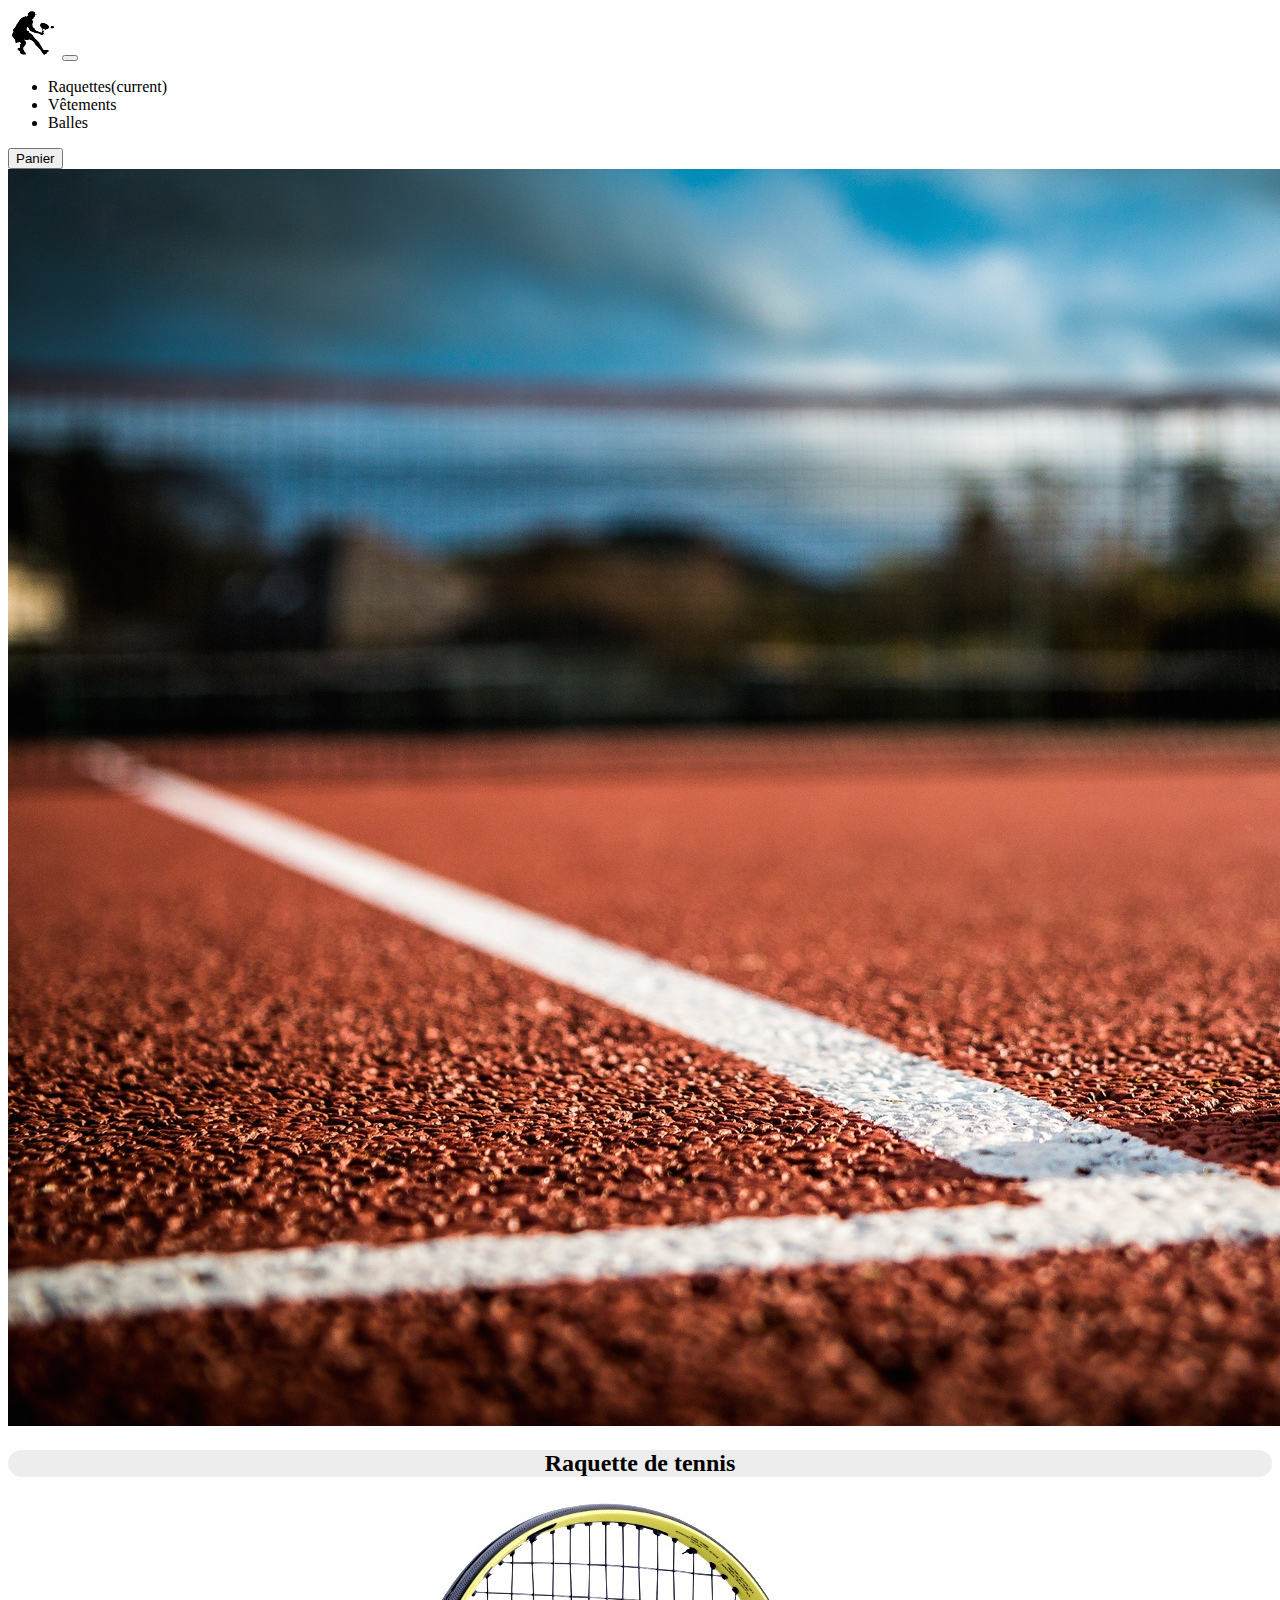
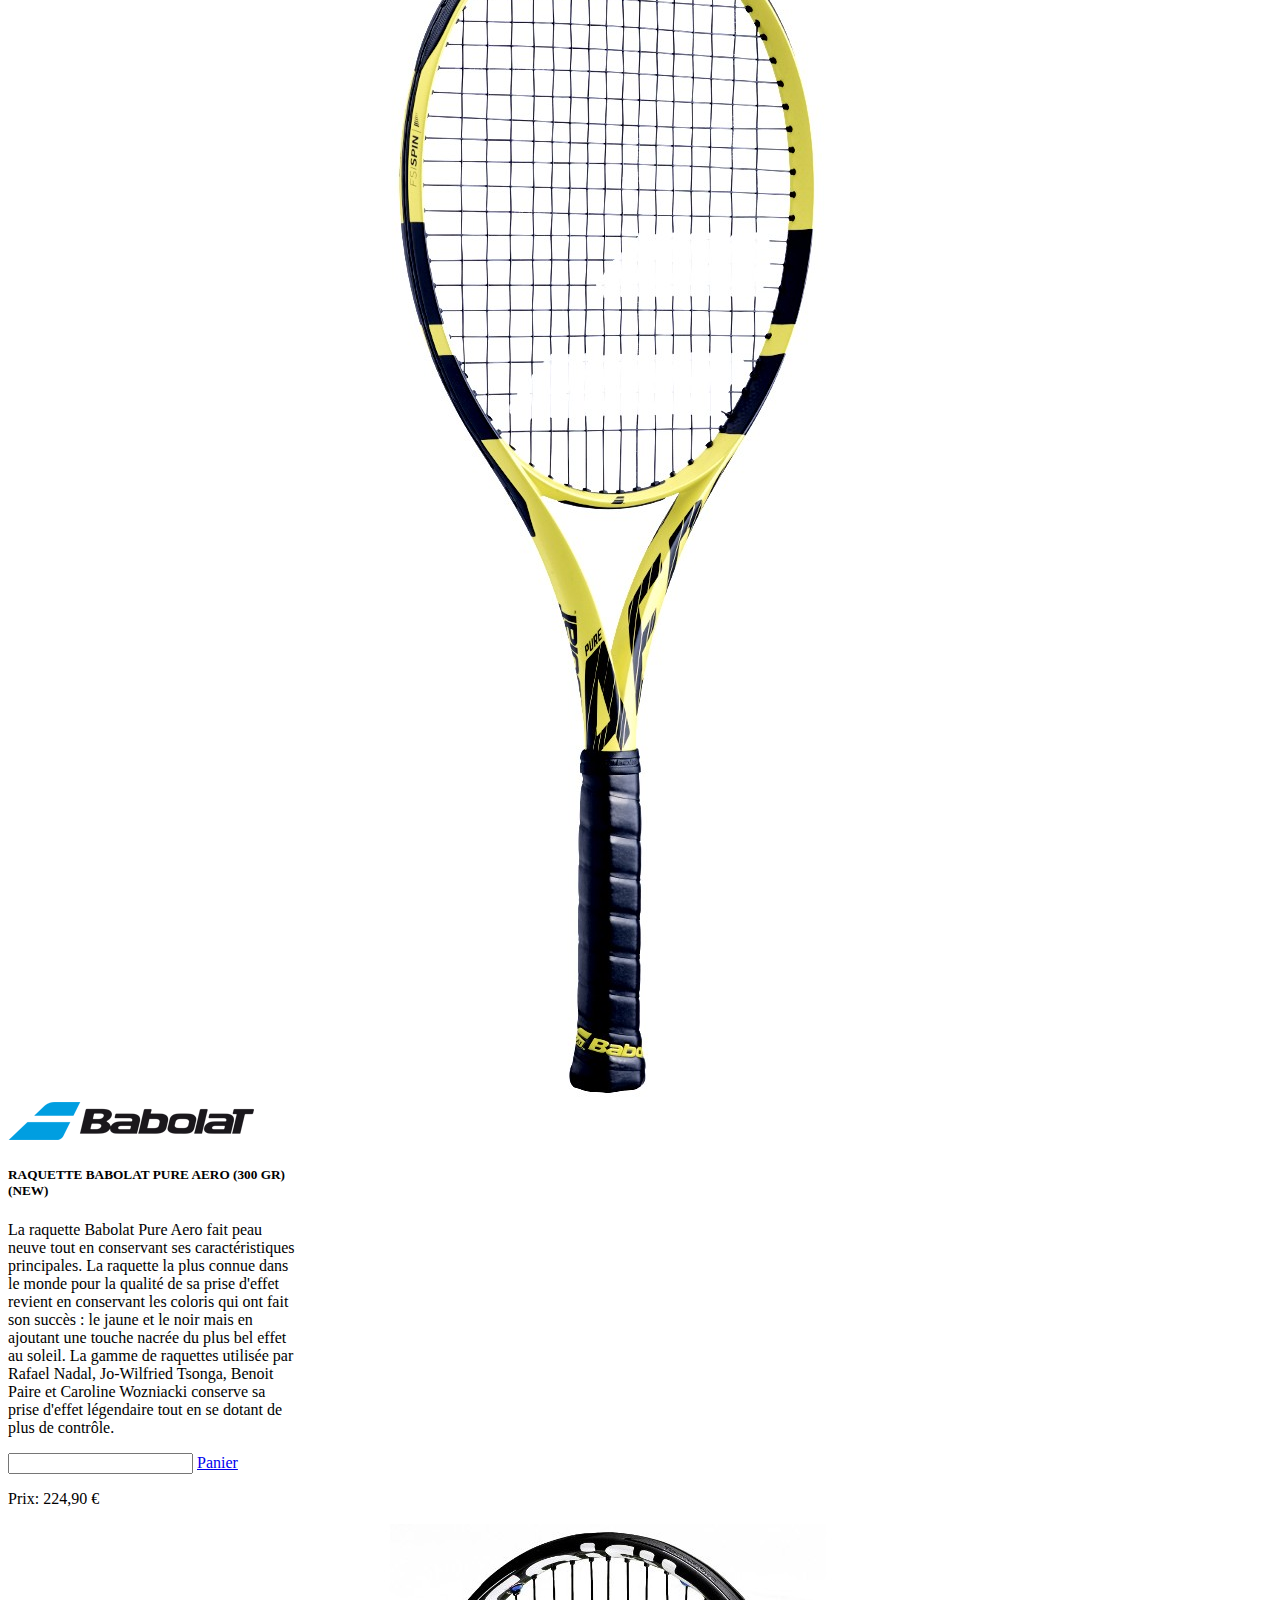
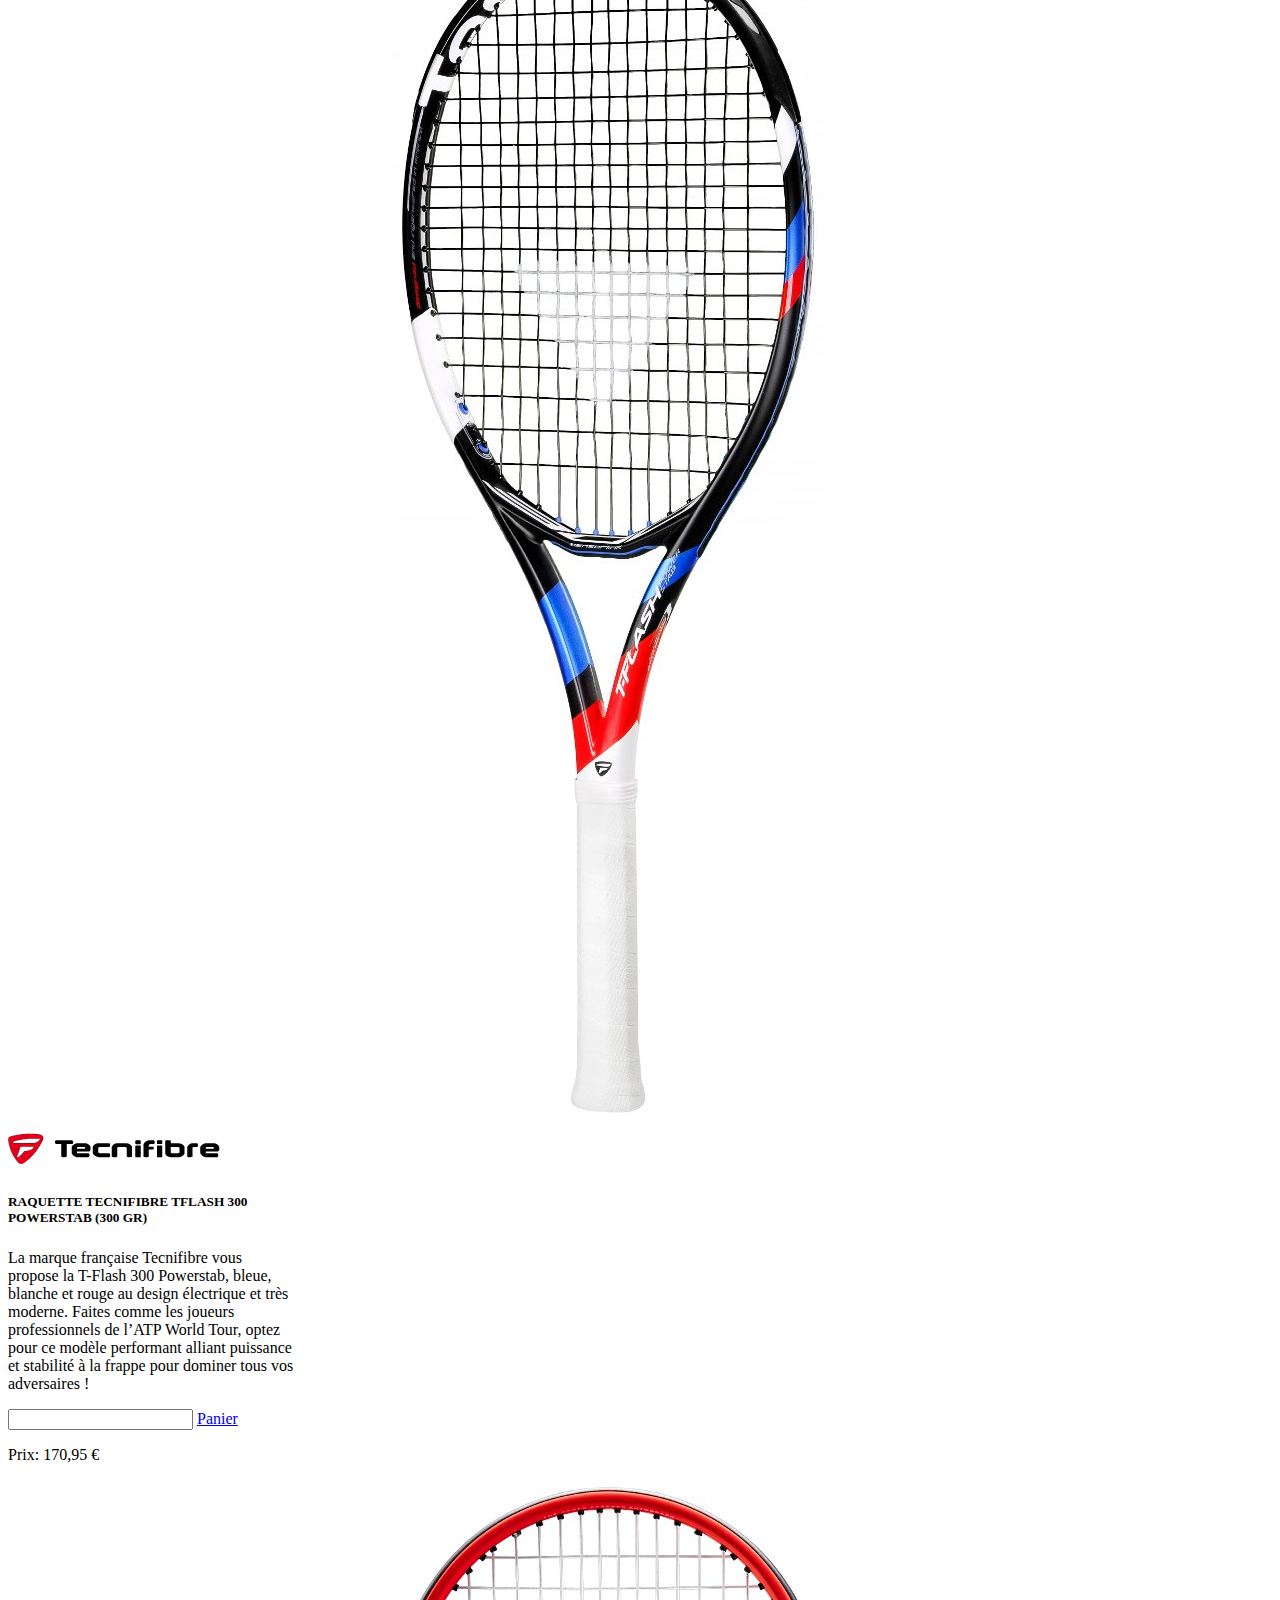
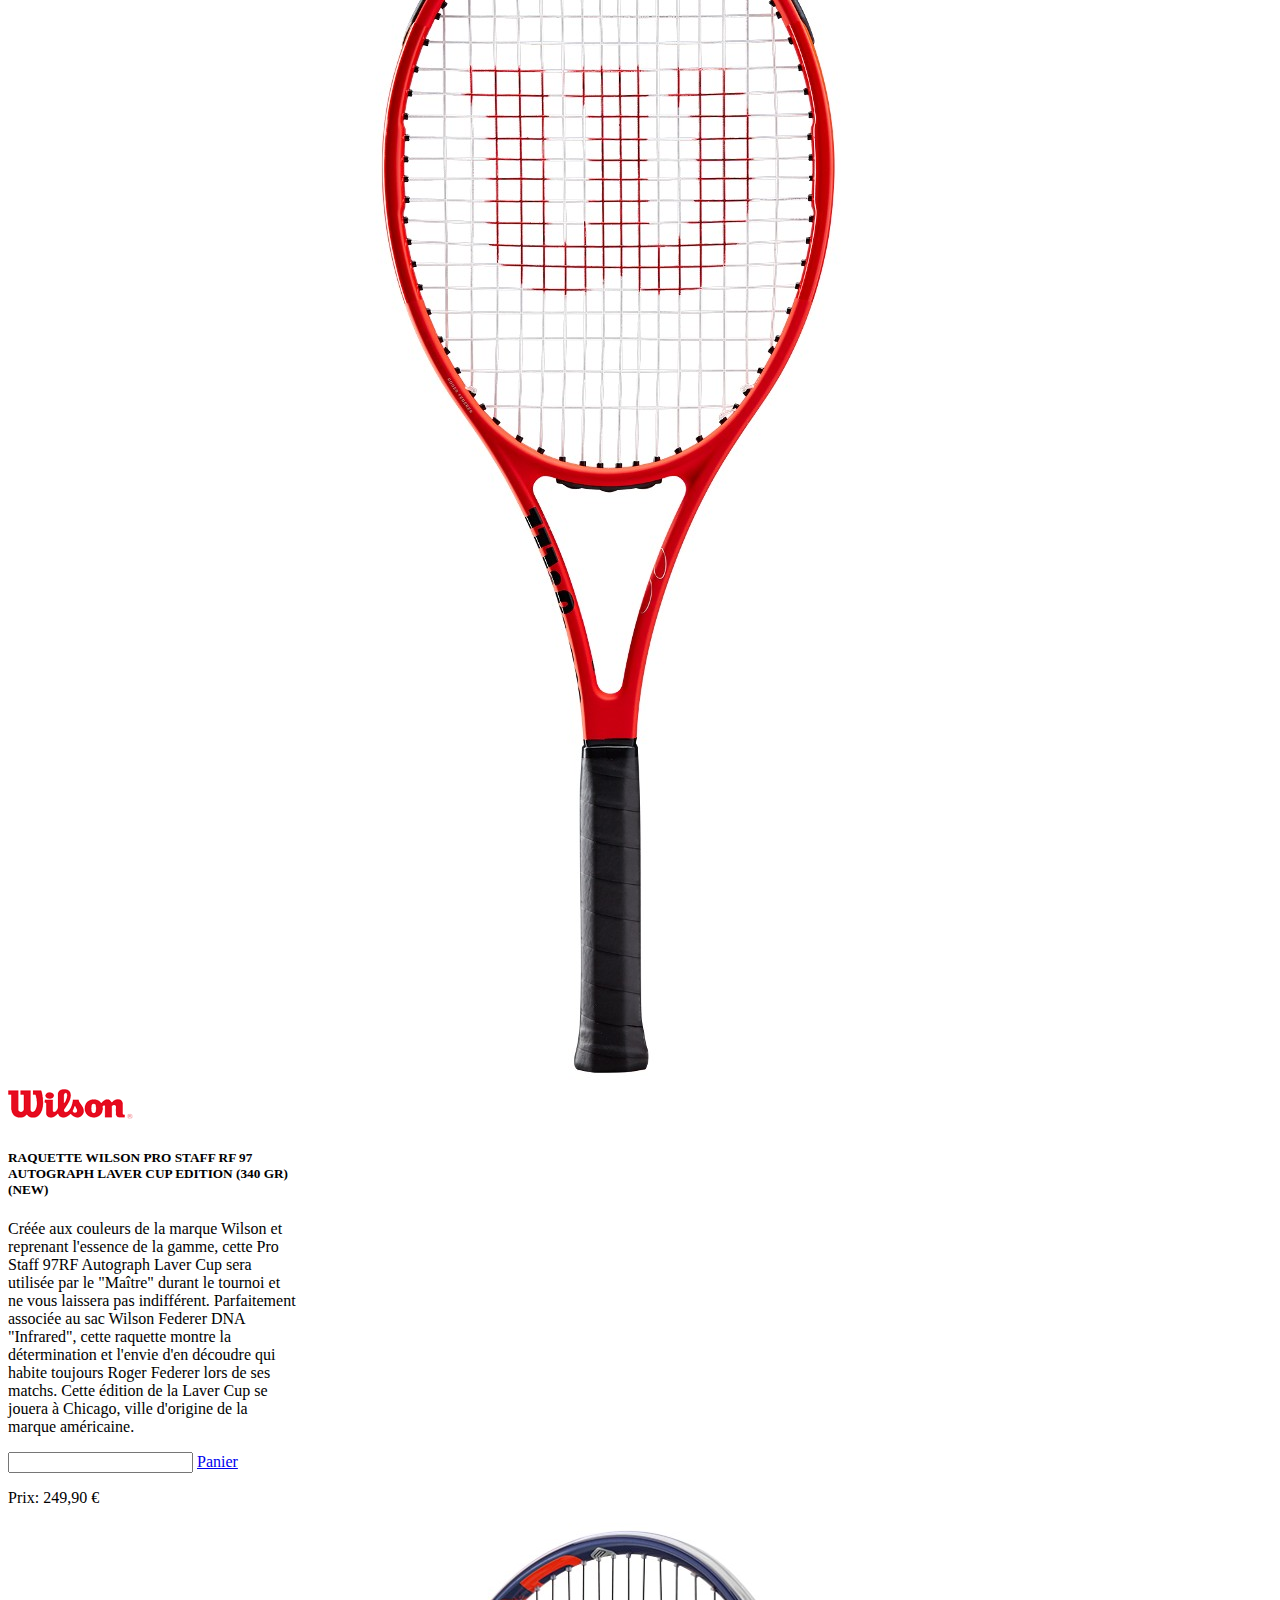
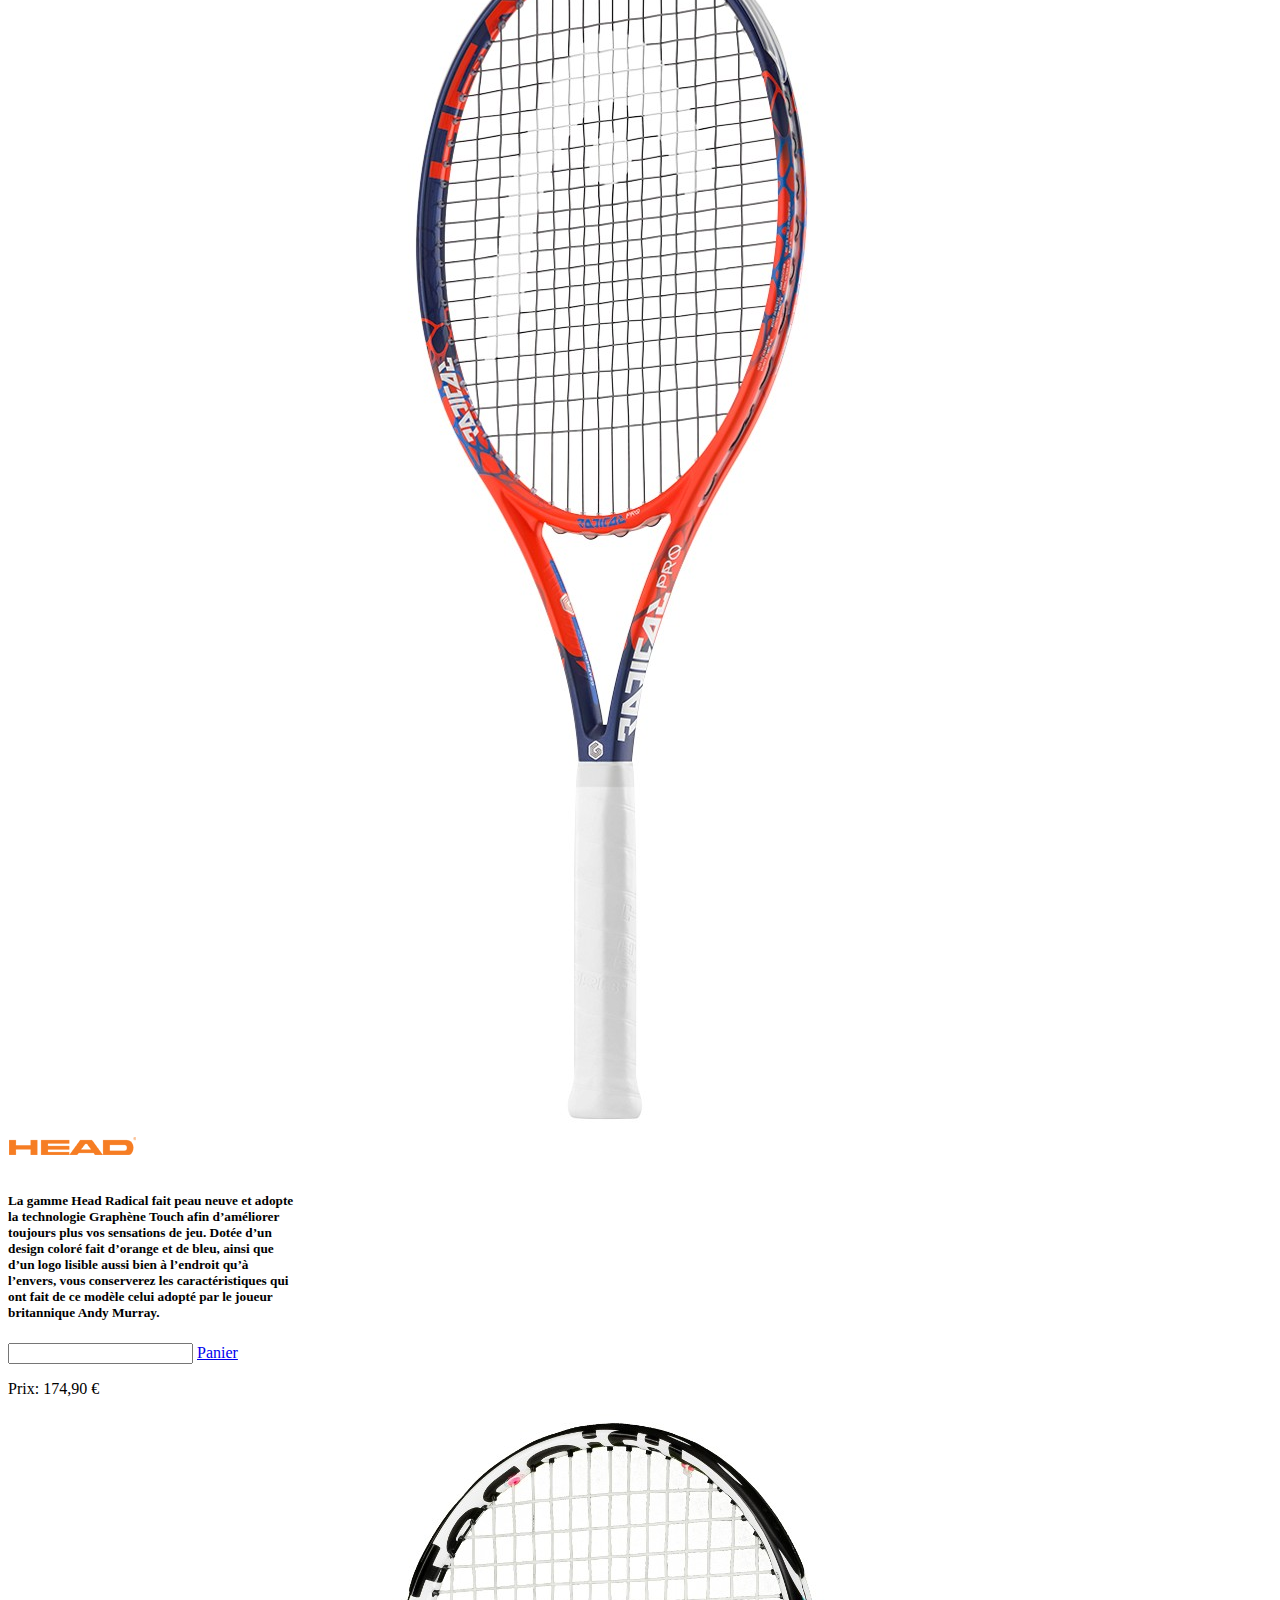
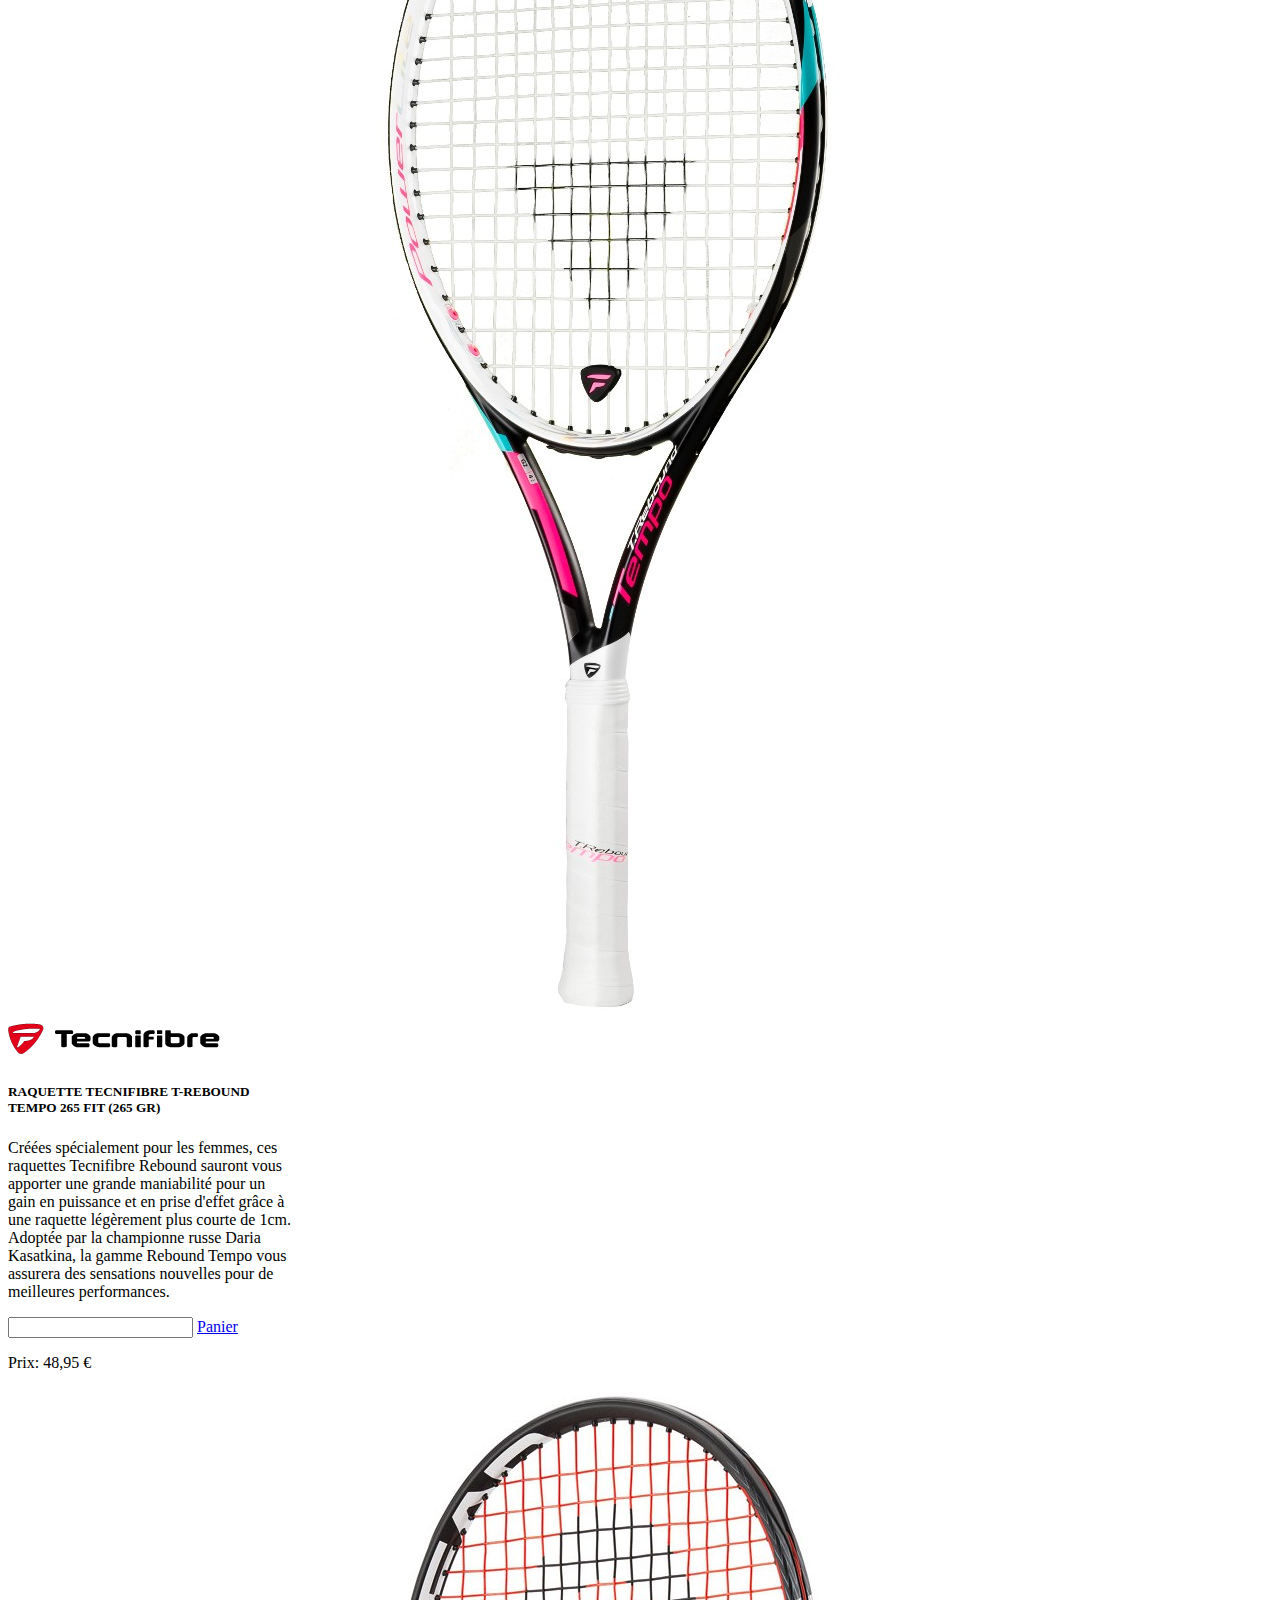
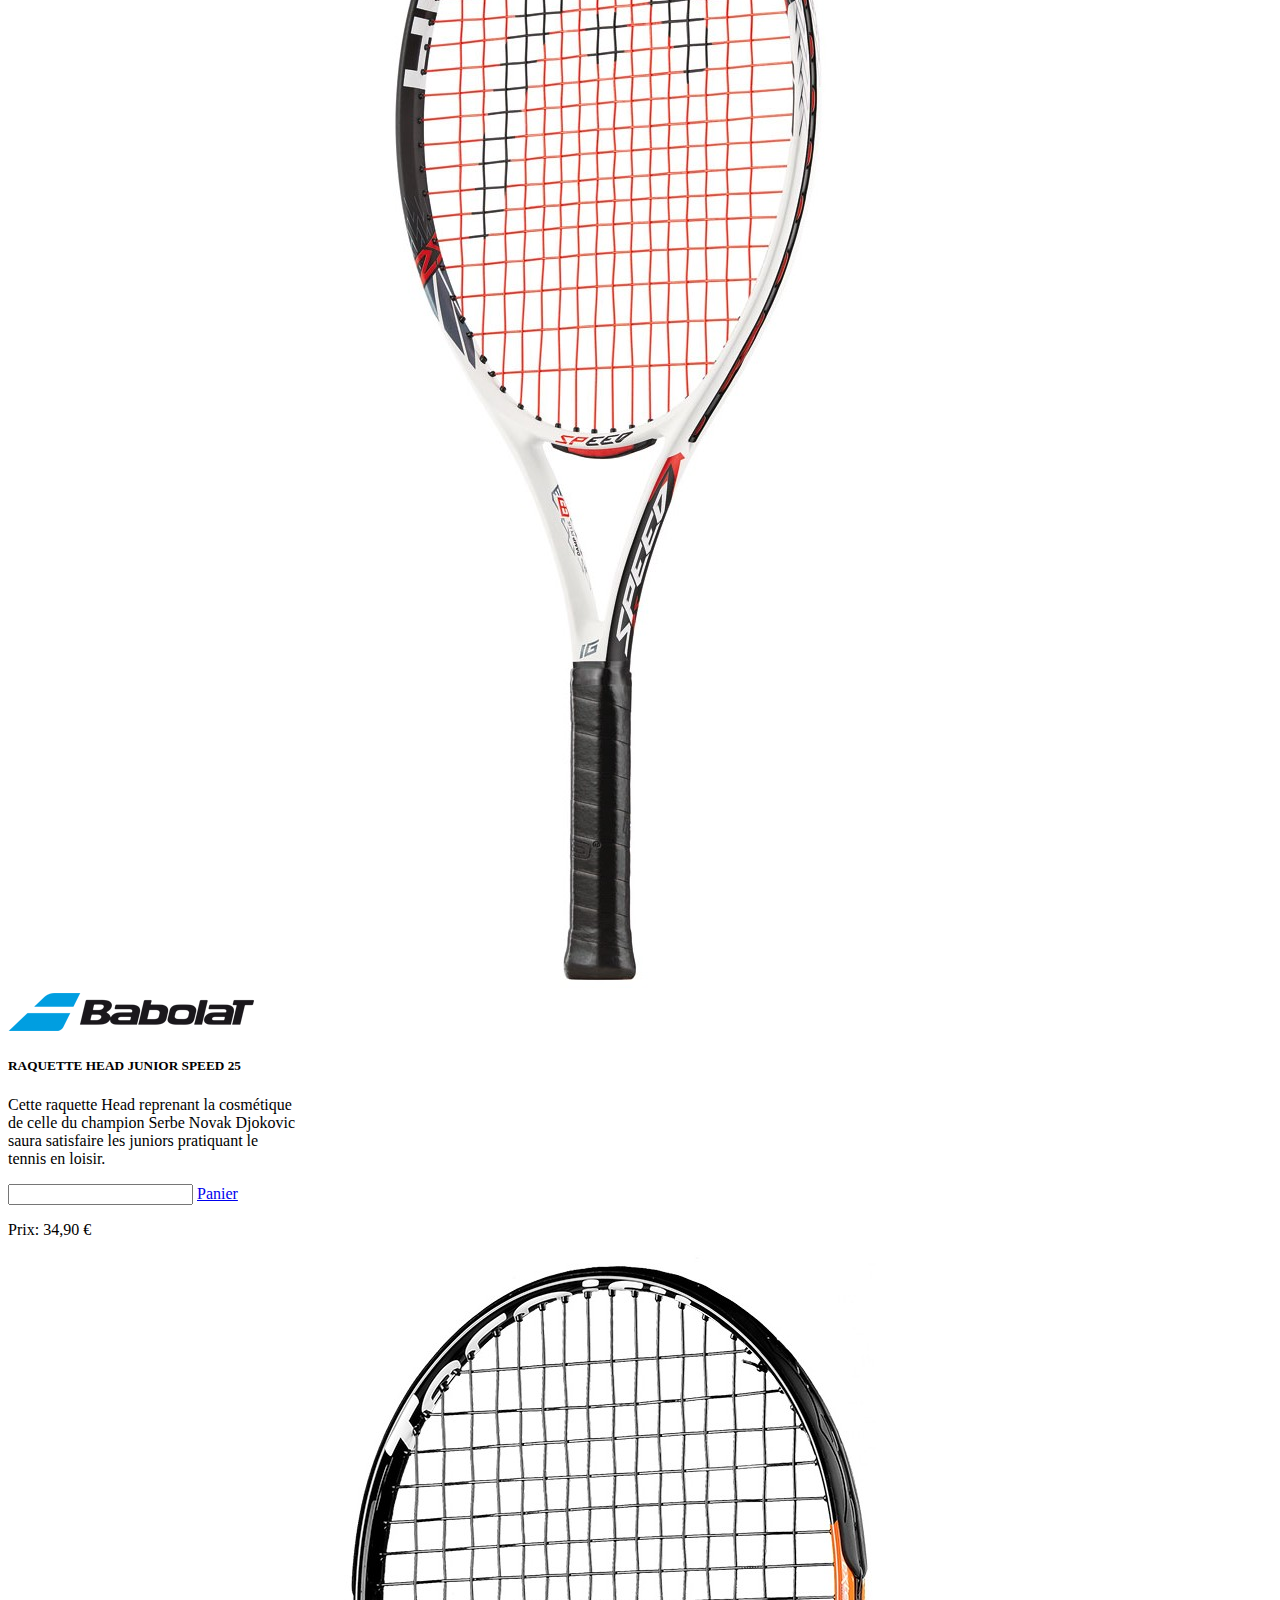
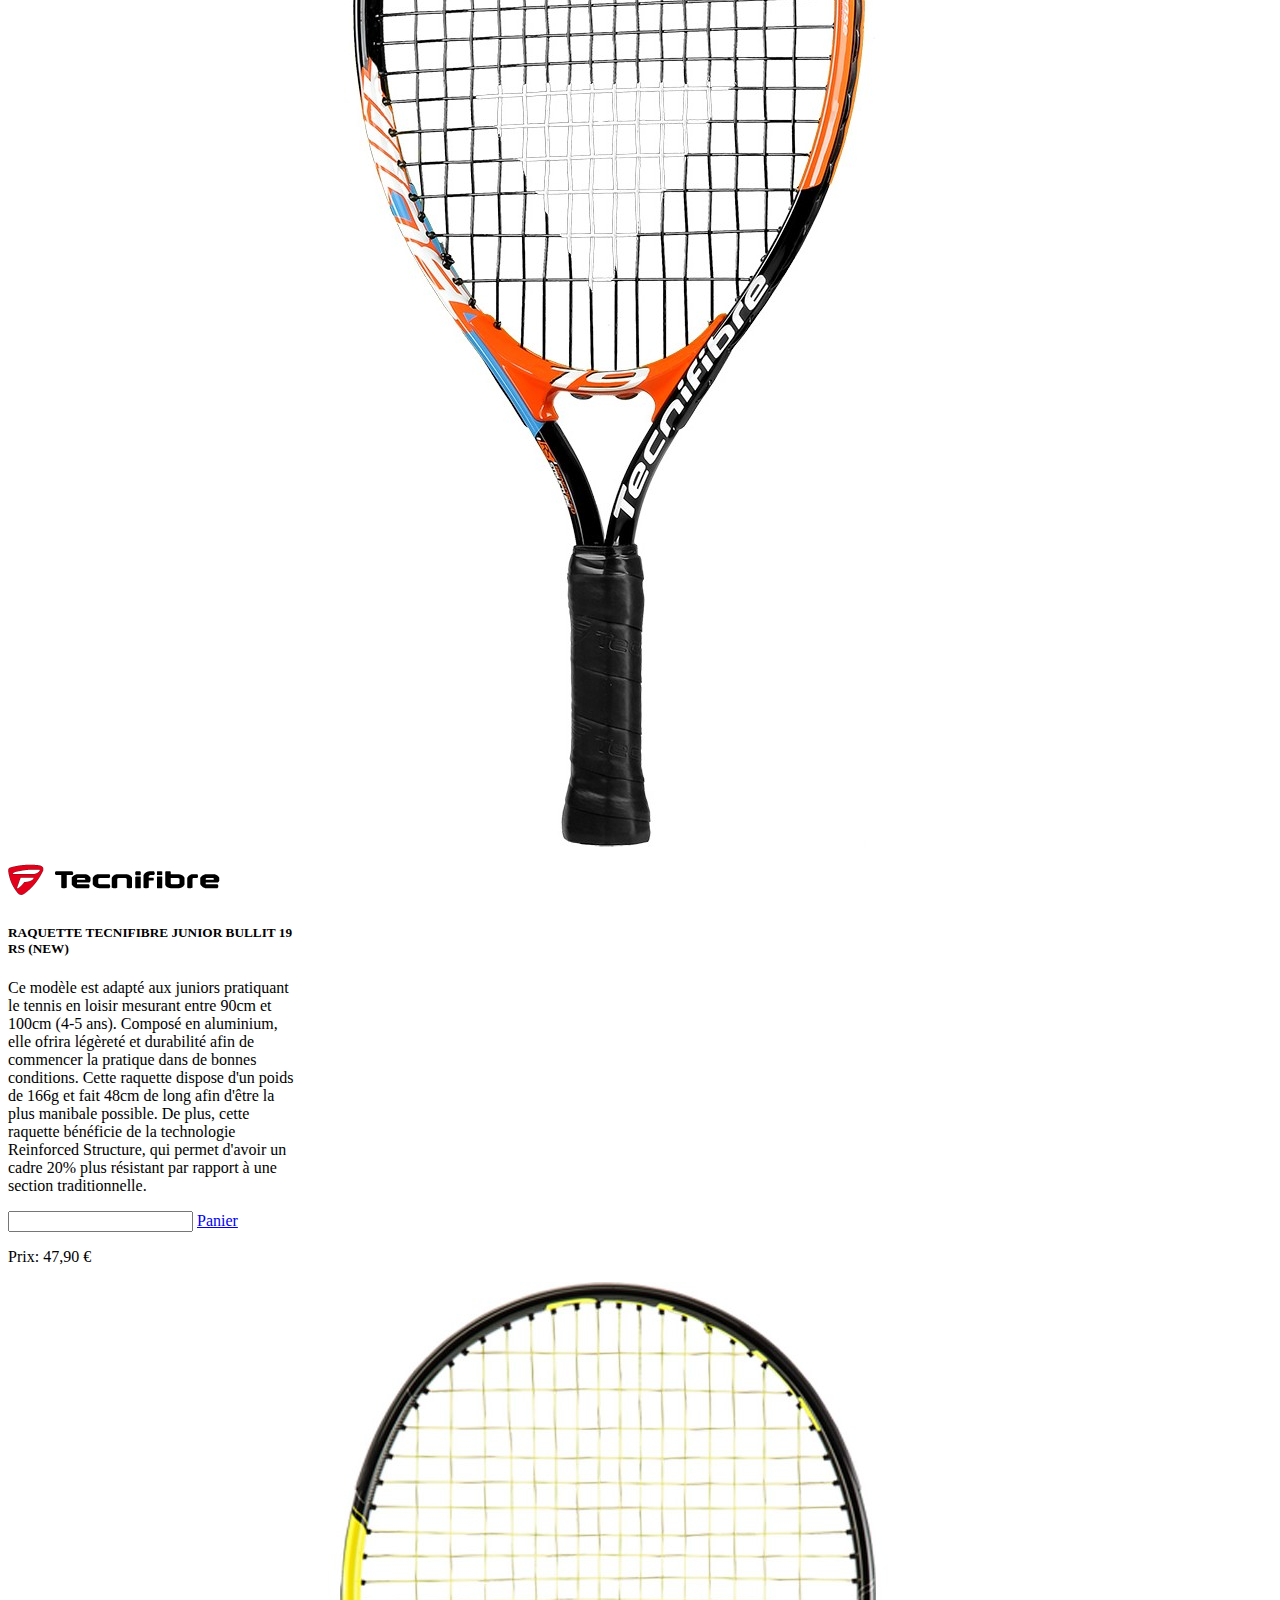
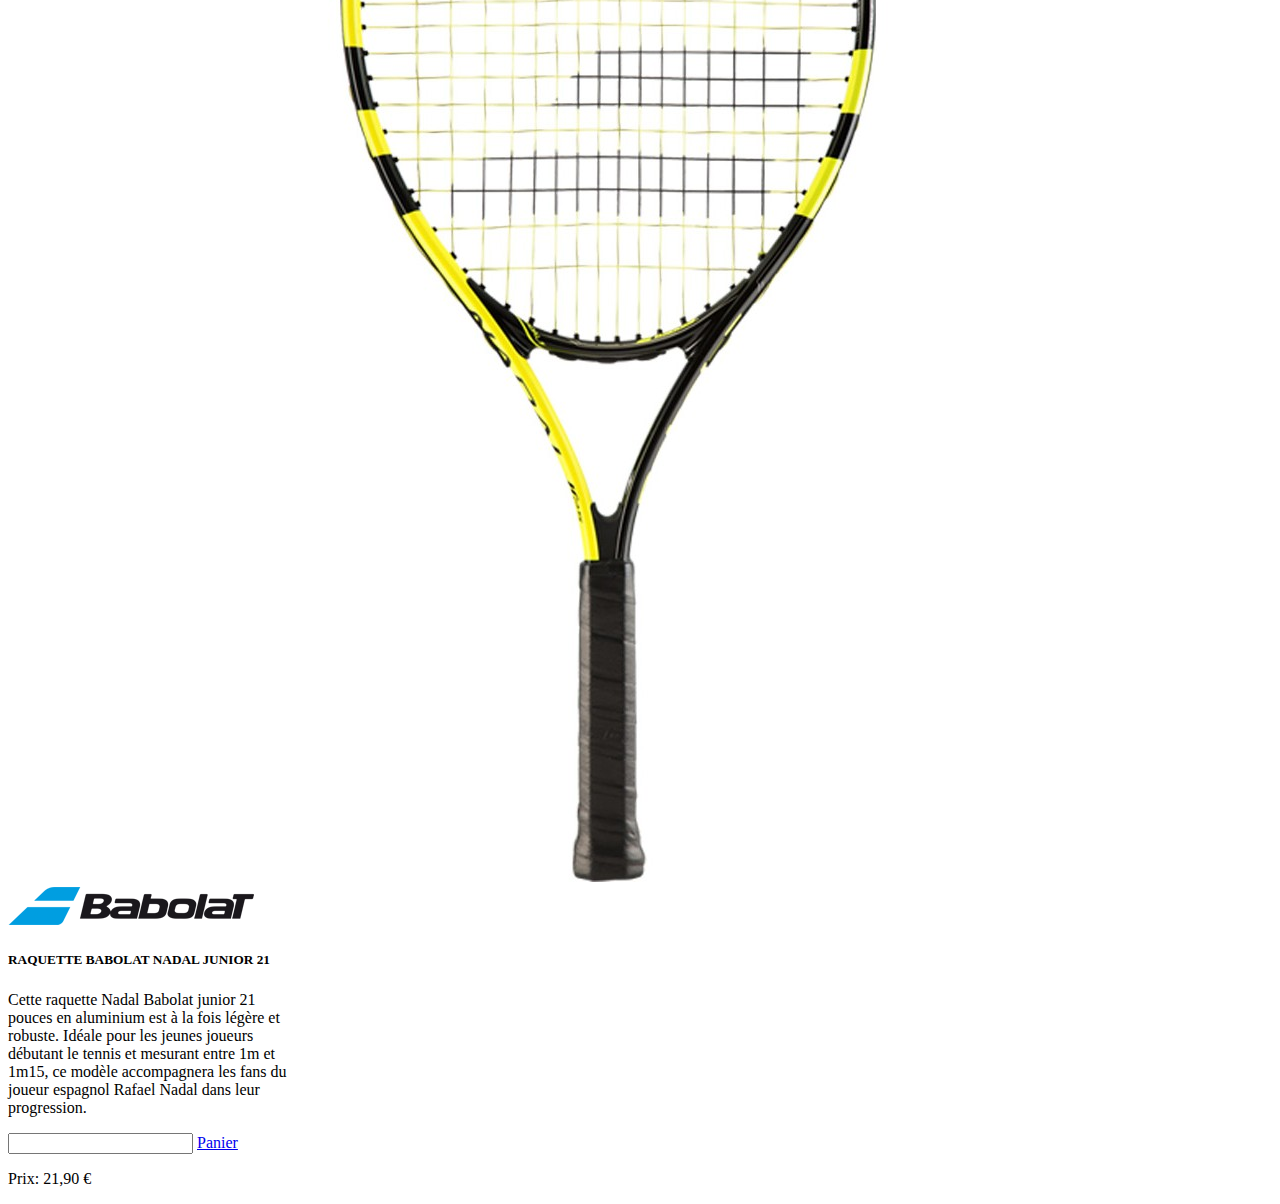
==== commit 25f42816: "tests" ====
--- a/index.html
+++ b/index.html
@@ -1,59 +1,44 @@
 <!DOCTYPE html>
 <html lang="fr" dir="ltr">
-<head>
-  <meta charset="utf-8" />
-  <title>Tc E2N</title>
-  <link rel="stylesheet" href="https://stackpath.bootstrapcdn.com/bootstrap/4.3.0/css/bootstrap.min.css" integrity="sha384-PDle/QlgIONtM1aqA2Qemk5gPOE7wFq8+Em+G/hmo5Iq0CCmYZLv3fVRDJ4MMwEA" crossorigin="anonymous">
-  <<<<<<< HEAD
-  <link rel="stylesheet" href="assets/css/style.css">
-  =======
-  <link rel="stylesheet" href="assets/css/style.css">
-  >>>>>>> 929020f0f9db10058e8efcc3934877c96513c7ab
-</head>
-<body>
+  <head>
+    <meta charset="utf-8" />
+    <title>Tc E2N</title>
+    <link rel="stylesheet" href="https://stackpath.bootstrapcdn.com/bootstrap/4.3.0/css/bootstrap.min.css" integrity="sha384-PDle/QlgIONtM1aqA2Qemk5gPOE7wFq8+Em+G/hmo5Iq0CCmYZLv3fVRDJ4MMwEA" crossorigin="anonymous">
+    <link rel="stylesheet" href="assets/css/style.css">
+   </head>
+  <body>
 
-  <section class="Simon">
+    <section class="Simon">
 
-    <<<<<<< HEAD
-  </section>
-  <section class="Kevin">
-    <div class="container">
-      <div class="row">
 
-      </div>
+       <!-- Début de la navbar -->
+      <nav class="navbar navbar-expand-lg navbar-dark bg-dark fixed-top bNavbar">
+  <a class="navbar-brand" href="#"><img src="assets/img/tennismanlogo2.jpg" class="blogo"/></a>
+  <button class="navbar-toggler" type="button" data-toggle="collapse" data-target="#navbarSupportedContent" aria-controls="navbarSupportedContent" aria-expanded="false" aria-label="Toggle navigation">
+    <span class="navbar-toggler-icon"></span>
+  </button>
+  <div class="collapse navbar-collapse" id="navbarSupportedContent">
+    <ul class="navbar-nav mr-auto">
+      <li class="nav-item active">
+        <a class="nav-link bRacket">Raquettes<span class="sr-only">(current)</span></a>
+      </li>
+      <li class="nav-item">
+        <a class="nav-link bWear">Vêtements</a>
+      </li>
 
-    </div>
-    =======
+      <li class="nav-item">
+        <a class="nav-link bBall">Balles</a>
+      </li>
+    </ul>
+      <button class="btn btn-outline-success my-2 my-sm-0" type="submit">Panier</button>
+  </div>
+</nav>
+<!-- Fin de la navbar -->
+<!-- wallpaper -->
+<img src="assets/img/tenniswallpaper.jpg" class="bwallpaper" />
+<!-- /Wallpaper -->
 
-    <!-- Début de la navbar -->
-    <nav class="navbar navbar-expand-lg navbar-dark bg-dark fixed-top bNavbar">
-      <a class="navbar-brand" href="#"><img src="assets/img/tennismanlogo2.jpg" class="blogo"/></a>
-      <button class="navbar-toggler" type="button" data-toggle="collapse" data-target="#navbarSupportedContent" aria-controls="navbarSupportedContent" aria-expanded="false" aria-label="Toggle navigation">
-        <span class="navbar-toggler-icon"></span>
-      </button>
-      <div class="collapse navbar-collapse" id="navbarSupportedContent">
-        <ul class="navbar-nav mr-auto">
-          <li class="nav-item active">
-            <a class="nav-link bRacket">Raquettes<span class="sr-only">(current)</span></a>
-          </li>
-          <li class="nav-item">
-            <a class="nav-link bWear">Vêtements</a>
-          </li>
-
-          <li class="nav-item">
-            <a class="nav-link bBall">Balles</a>
-          </li>
-        </ul>
-        <button class="btn btn-outline-success my-2 my-sm-0" type="submit">Panier</button>
-      </div>
-    </nav>
-    <!-- Fin de la navbar -->
-    <!-- wallpaper -->
-    <img src="assets/img/tenniswallpaper.jpg" class="bwallpaper" />
-    <!-- /Wallpaper -->
-    >>>>>>> 929020f0f9db10058e8efcc3934877c96513c7ab
-
-  </section>
+    </section>
 
   <section class="Kevin">
     <div class="container-fluide">
@@ -67,427 +52,104 @@
             <p class="card-text">La raquette Babolat Pure Aero fait peau neuve tout en conservant ses caractéristiques principales. La raquette la plus connue dans le monde pour la qualité de sa prise d'effet revient en conservant les coloris qui
               ont fait son succès : le jaune et le noir mais en ajoutant une touche nacrée du plus bel effet au soleil. La gamme de raquettes utilisée par Rafael Nadal, Jo-Wilfried Tsonga, Benoit Paire et Caroline Wozniacki conserve sa prise d'effet
               légendaire tout en se dotant de plus de contrôle.</p>
-              <input type="number" name="amount" class="amount">
-              <a href="#" class="btn btn-primary" id="aPrice1" value="224,90">Panier</a>
-              <p>Prix: <span class="price" value="224,90"> 224,90 € </span></p>
-            </div>
+            <input type="number" name="amount" class="amount">
+            <a href="#" class="btn btn-primary" id="aPrice1" value="224,90">Panier</a>
+            <p>Prix: <span class="price" value="224,90"> 224,90 € </span></p>
           </div>
-          <div class="col-12 col-sm-6 col-lg-4 col-xl-3" style="width: 18rem;">
-            <img src="assets/img/raquetteTechnifibre.jpg" class="card-img-top" alt="Menraquette">
-            <div class="card-body">
-              <img src="assets/img/tecnifibre.png" alt="tecnifibre" />
-              <h5 class="card-title">RAQUETTE TECNIFIBRE TFLASH 300 POWERSTAB (300 GR) </h5>
-              <p class="card-text">La marque française Tecnifibre vous propose la T-Flash 300 Powerstab, bleue, blanche et rouge au design électrique et très moderne. Faites comme les joueurs professionnels de l’ATP World Tour, optez pour ce modèle performant alliant puissance et stabilité à la frappe pour dominer tous vos adversaires !</p>
-              <input type="number" name="amount" class="amount">
-              <a href="#" class="btn btn-primary" id="aPrice2" value="170,95" >Panier</a>
-              <p>Prix: <span class="price" value="170,95"> 170,95 € </span></p>
-            </div>
+        </div>
+        <div class="col-12 col-sm-6 col-lg-4 col-xl-3" style="width: 18rem;">
+          <img src="assets/img/raquetteTechnifibre.jpg" class="card-img-top" alt="Menraquette">
+          <div class="card-body">
+            <img src="assets/img/tecnifibre.png" alt="tecnifibre" />
+            <h5 class="card-title">RAQUETTE TECNIFIBRE TFLASH 300 POWERSTAB (300 GR) </h5>
+            <p class="card-text">La marque française Tecnifibre vous propose la T-Flash 300 Powerstab, bleue, blanche et rouge au design électrique et très moderne. Faites comme les joueurs professionnels de l’ATP World Tour, optez pour ce modèle performant alliant puissance et stabilité à la frappe pour dominer tous vos adversaires !</p>
+            <input type="number" name="amount" class="amount">
+            <a href="#" class="btn btn-primary" id="aPrice2" value="170,95" >Panier</a>
+            <p>Prix: <span class="price" value="170,95"> 170,95 € </span></p>
           </div>
-          <div class="col-12 col-sm-6 col-lg-4 col-xl-3" style="width: 18rem;">
-            <img src="assets/img/raquetteWilson.jpg" class="card-img-top" alt="Menraquette">
-            <div class="card-body">
-              <img src="assets/img/wilson.png" alt="wilson" />
-              <h5 class="card-title">RAQUETTE WILSON PRO STAFF RF 97 AUTOGRAPH LAVER CUP EDITION (340 GR) (NEW)</h5>
-              <p class="card-text">  Créée aux couleurs de la marque Wilson et reprenant l'essence de la gamme, cette Pro Staff 97RF Autograph Laver Cup sera utilisée par le "Maître" durant le tournoi et ne vous laissera pas indifférent. Parfaitement associée au sac
-                Wilson Federer DNA "Infrared", cette raquette montre la détermination et l'envie d'en découdre qui habite toujours Roger Federer lors de ses matchs.
-                Cette édition de la Laver Cup se jouera à Chicago, ville d'origine de la marque américaine.</p>
-                <input type="number" name="amount" class="amount">
-                <a href="#" class="btn btn-primary" id="aPrice3" value="249,90">Panier</a>
-                <p>Prix: <span class="price" value="249,90">249,90 €</span></p>
-              </div>
-            </div>
-            <div class="col-12 col-sm-6 col-lg-4 col-xl-3" style="width: 18rem;">
-              <img src="assets/img/raquetteHead.jpg" class="card-img-top" alt="Menraquette">
-              <div class="card-body">
-                <img src="assets/img/head.png" alt="head" />
-                <h5 class="card-title">La gamme Head Radical fait peau neuve et adopte la technologie Graphène Touch afin d’améliorer toujours plus vos sensations de jeu. Dotée d’un design coloré fait d’orange et de bleu, ainsi que d’un logo lisible aussi bien à l’endroit qu’à l’envers, vous conserverez les caractéristiques qui ont fait de ce modèle celui adopté par le joueur britannique Andy Murray.</p>
-                  <input type="number" name="amount" class="amount">
-                  <a href="#" class="btn btn-primary" id="aPrice4" value="174,90">Panier</a>
-                  <p>Prix: <span class="price" value="174,90"> 174,90 €  </span></p>
-                </div>
-              </div>
-              <div class="col-12 col-sm-6 col-lg-4 col-xl-3" style="width: 18rem;">
-                <img src="assets/img/raquetteFemme.jpg" class="card-img-top" alt="Menraquette">
-                <div class="card-body">
-                  <img src="assets/img/tecnifibre.png" alt="tecnifibre" />
-                  <h5 class="card-title">RAQUETTE TECNIFIBRE T-REBOUND TEMPO 265 FIT (265 GR)</h5>
-                  <p class="card-text">Créées spécialement pour les femmes, ces raquettes Tecnifibre Rebound sauront vous apporter une grande maniabilité pour un gain en puissance et en prise d'effet grâce à une raquette légèrement plus courte de 1cm. Adoptée par la championne russe Daria Kasatkina, la gamme Rebound Tempo vous assurera des sensations nouvelles pour de meilleures performances.</p>
-                  <input type="number" name="amount" class="amount">
-                  <a href="#" class="btn btn-primary" id="aPrice5" value="48,95">Panier</a>
-                  <p>Prix: <span class="price" value="48,95"> 48,95 € </span></p>
-                </div>
-              </div>
-              <div class="col-12 col-sm-6 col-lg-4 col-xl-3" style="width: 18rem;">
-                <img src="assets/img/raquetteEnfant.jpg" class="card-img-top" alt="Menraquette">
-                <div class="card-body">
-                  <img src="assets/img/babolat.png" alt="babolat" />
-                  <h5 class="card-title">RAQUETTE HEAD JUNIOR SPEED 25</h5>
-                  <p class="card-text">Cette raquette Head reprenant la cosmétique de celle du champion Serbe Novak Djokovic saura satisfaire les juniors pratiquant le tennis en loisir.</p>
-                  <input type="number" name="amount" class="amount">
-                  <a href="#" class="btn btn-primary" id="aPrice6" value="34,90">Panier</a>
-                  <p>Prix: <span class="price" value="34,90"> 34,90 €  </span></p>
-                </div>
-              </div>
-              <div class="col-12 col-sm-6 col-lg-4 col-xl-3" style="width: 18rem;">
-                <img src="assets/img/raquetteKid.jpg" class="card-img-top" alt="Menraquette">
-                <div class="card-body">
-                  <img src="assets/img/tecnifibre.png" alt="technifibre" />
-                  <h5 class="card-title">RAQUETTE TECNIFIBRE JUNIOR BULLIT 19 RS (NEW)</h5>
-                  <p class="card-text">Ce modèle est adapté aux juniors pratiquant le tennis en loisir mesurant entre 90cm et 100cm (4-5 ans). Composé en aluminium, elle ofrira légèreté et durabilité afin de commencer la pratique dans de bonnes conditions.
-                    Cette raquette dispose d'un poids de 166g et fait 48cm de long afin d'être la plus manibale possible. De plus, cette raquette bénéficie de la technologie Reinforced Structure, qui permet d'avoir un cadre 20% plus résistant par rapport à une section traditionnelle.</p>
-                    <input type="number" name="amount" class="amount">
-                    <a href="#" class="btn btn-primary" id="aPrice7" value="47,90">Panier</a>
-                    <p>Prix: <span class="price" value="47,90"> 47,90 €</span></p>
-                  </div>
-                </div>
-                <div class="col-12 col-sm-6 col-lg-4 col-xl-3" style="width: 18rem;">
-                  <img src="assets/img/raquetteEnfant2.jpg" class="card-img-top" alt="Menraquette">
-                  <div class="card-body">
-                    <img src="assets/img/babolat.png" alt="babolat" />
-                    <h5 class="card-title">RAQUETTE BABOLAT NADAL JUNIOR 21</h5>
-                    <p class="card-text">Cette raquette Nadal Babolat junior 21 pouces en aluminium est à la fois légère et robuste. Idéale pour les jeunes joueurs débutant le tennis et mesurant entre 1m et 1m15, ce modèle accompagnera les fans du joueur espagnol Rafael Nadal dans leur progression.</p>
-                    <input type="number" name="amount" class="amount">
-                    <a href="#" class="btn btn-primary" id="aPrice8" value="21,90">Panier</a>
-                    <p>Prix: <span class="price" value="21,90"> 21,90 €  </span></p>
-                  </div>
-                </div>
-              </div>
-            </div>
-
-          </section>
-
-          <section class="Pierre-Louis">
-
-            <div class="container-fluid">
-              <div class="row">
-
-                <div class="col-12 col-sm-6 col-lg-4 col-xl-3" style="width: 18rem;">
-                  <img src="assets/img/teeshirthomme.jpg" class="card-img-top" alt="Menraquette">
-                  <div class="card-body">
-                    <img src="assets/img/babolat.png" alt="babolat"/>
-                    <h5 class="card-title">RAQUETTE BABOLAT PURE AERO (300 GR) (NEW)</h5>
-                    <p class="card-text">La raquette Babolat Pure Aero fait peau neuve tout en conservant ses caractéristiques principales. La raquette la plus connue dans le monde pour la qualité de sa prise d'effet revient en conservant les coloris qui ont fait son succès : le jaune et le noir mais en ajoutant une touche nacrée du plus bel effet au soleil. La gamme de raquettes utilisée par Rafael Nadal, Jo-Wilfried Tsonga, Benoit Paire et Caroline Wozniacki conserve sa prise d'effet légendaire tout en se dotant de plus de contrôle.</p>
-                    <div class="col-12 col-sm-12 col-md-12 col-md-12 col-lg-12 col-xl-12">
-                      <p>Prix: <strong id="price5" value="5">5 euros</strong></p>
-                    </div>
-                    <div class="col-12 col-sm-12 col-md-12 col-md-12 col-lg-12 col-xl-12">
-                      <button type="button" id="priceone" value="5" class="btn btn-primary">Ajouter au panier</button>
-                    </div>
-                  </div>
-                </div>
-
-                <div class="col-12 col-sm-6 col-lg-4 col-xl-3" style="width: 18rem;">
-                  <img src="assets/img/teeshirthomme2.jpg" class="card-img-top" alt="Menraquette">
-                  <div class="card-body">
-                    <img src="assets/img/babolat.png" alt="babolat"/>
-                    <h5 class="card-title">RAQUETTE BABOLAT PURE AERO (300 GR) (NEW)</h5>
-                    <p class="card-text">La raquette Babolat Pure Aero fait peau neuve tout en conservant ses caractéristiques principales. La raquette la plus connue dans le monde pour la qualité de sa prise d'effet revient en conservant les coloris qui ont fait son succès : le jaune et le noir mais en ajoutant une touche nacrée du plus bel effet au soleil. La gamme de raquettes utilisée par Rafael Nadal, Jo-Wilfried Tsonga, Benoit Paire et Caroline Wozniacki conserve sa prise d'effet légendaire tout en se dotant de plus de contrôle.</p>
-                    <div class="col-12 col-sm-12 col-md-12 col-md-12 col-lg-12 col-xl-12">
-                      <p>Prix: <strong id="price5" value="5">5 euros</strong></p>
-                    </div>
-                    <div class="col-12 col-sm-12 col-md-12 col-md-12 col-lg-12 col-xl-12">
-                      <button type="button" id="priceone" value="5" class="btn btn-primary">Ajouter au panier</button>
-                    </div>
-                  </div>
-                </div>
-
-                <div class="col-12 col-sm-6 col-lg-4 col-xl-3" style="width: 18rem;">
-                  <img src="assets/img/pantalonhomme1.jpg" class="card-img-top" alt="Menraquette">
-                  <div class="card-body">
-                    <img src="assets/img/babolat.png" alt="babolat"/>
-                    <h5 class="card-title">RAQUETTE BABOLAT PURE AERO (300 GR) (NEW)</h5>
-                    <p class="card-text">La raquette Babolat Pure Aero fait peau neuve tout en conservant ses caractéristiques principales. La raquette la plus connue dans le monde pour la qualité de sa prise d'effet revient en conservant les coloris qui ont fait son succès : le jaune et le noir mais en ajoutant une touche nacrée du plus bel effet au soleil. La gamme de raquettes utilisée par Rafael Nadal, Jo-Wilfried Tsonga, Benoit Paire et Caroline Wozniacki conserve sa prise d'effet légendaire tout en se dotant de plus de contrôle.</p>
-                    <div class="col-12 col-sm-12 col-md-12 col-md-12 col-lg-12 col-xl-12">
-                      <p>Prix: <strong id="price5" value="5">5 euros</strong></p>
-                    </div>
-                    <div class="col-12 col-sm-12 col-md-12 col-md-12 col-lg-12 col-xl-12">
-                      <button type="button" id="priceone" value="5" class="btn btn-primary">Ajouter au panier</button>
-                    </div>
-                  </div>
-                </div>
-
-                <div class="col-12 col-sm-6 col-lg-4 col-xl-3" style="width: 18rem;">
-                  <img src="assets/img/short.jpg" class="card-img-top" alt="Menraquette">
-                  <div class="card-body">
-                    <img src="assets/img/babolat.png" alt="babolat"/>
-                    <h5 class="card-title">RAQUETTE BABOLAT PURE AERO (300 GR) (NEW)</h5>
-                    <p class="card-text">La raquette Babolat Pure Aero fait peau neuve tout en conservant ses caractéristiques principales. La raquette la plus connue dans le monde pour la qualité de sa prise d'effet revient en conservant les coloris qui ont fait son succès : le jaune et le noir mais en ajoutant une touche nacrée du plus bel effet au soleil. La gamme de raquettes utilisée par Rafael Nadal, Jo-Wilfried Tsonga, Benoit Paire et Caroline Wozniacki conserve sa prise d'effet légendaire tout en se dotant de plus de contrôle.</p>
-                    <div class="col-12 col-sm-12 col-md-12 col-md-12 col-lg-12 col-xl-12">
-                      <p>Prix: <strong id="price5" value="5">5 euros</strong></p>
-                    </div>
-                    <div class="col-12 col-sm-12 col-md-12 col-md-12 col-lg-12 col-xl-12">
-                      <button type="button" id="priceone" value="5" class="btn btn-primary">Ajouter au panier</button>
-                    </div>
-                  </div>
-                </div>
-
-                <div class="col-12 col-sm-6 col-lg-4 col-xl-3" style="width: 18rem;">
-                  <img src="assets/img/débardeurfemme.2jpg.jpg" class="card-img-top" alt="Menraquette">
-                  <div class="card-body">
-                    <img src="assets/img/babolat.png" alt="babolat"/>
-                    <h5 class="card-title">RAQUETTE BABOLAT PURE AERO (300 GR) (NEW)</h5>
-                    <p class="card-text">La raquette Babolat Pure Aero fait peau neuve tout en conservant ses caractéristiques principales. La raquette la plus connue dans le monde pour la qualité de sa prise d'effet revient en conservant les coloris qui ont fait son succès : le jaune et le noir mais en ajoutant une touche nacrée du plus bel effet au soleil. La gamme de raquettes utilisée par Rafael Nadal, Jo-Wilfried Tsonga, Benoit Paire et Caroline Wozniacki conserve sa prise d'effet légendaire tout en se dotant de plus de contrôle.</p>
-                    <div class="col-12 col-sm-12 col-md-12 col-md-12 col-lg-12 col-xl-12">
-                      <p>Prix: <strong id="price5" value="5">5 euros</strong></p>
-                    </div>
-                    <div class="col-12 col-sm-12 col-md-12 col-md-12 col-lg-12 col-xl-12">
-                      <button type="button" id="priceone" value="5" class="btn btn-primary">Ajouter au panier</button>
-                    </div>
-                  </div>
-                </div>
-
-                <div class="col-12 col-sm-6 col-lg-4 col-xl-3" style="width: 18rem;">
-                  <img src="assets/img/débardeurfemme.jpg" class="card-img-top" alt="Menraquette">
-                  <div class="card-body">
-                    <img src="assets/img/babolat.png" alt="babolat"/>
-                    <h5 class="card-title">RAQUETTE BABOLAT PURE AERO (300 GR) (NEW)</h5>
-                    <p class="card-text">La raquette Babolat Pure Aero fait peau neuve tout en conservant ses caractéristiques principales. La raquette la plus connue dans le monde pour la qualité de sa prise d'effet revient en conservant les coloris qui ont fait son succès : le jaune et le noir mais en ajoutant une touche nacrée du plus bel effet au soleil. La gamme de raquettes utilisée par Rafael Nadal, Jo-Wilfried Tsonga, Benoit Paire et Caroline Wozniacki conserve sa prise d'effet légendaire tout en se dotant de plus de contrôle.</p>
-                    <div class="col-12 col-sm-12 col-md-12 col-md-12 col-lg-12 col-xl-12">
-                      <p>Prix: <strong id="price5" value="5">5 euros</strong></p>
-                    </div>
-                    <div class="col-12 col-sm-12 col-md-12 col-md-12 col-lg-12 col-xl-12">
-                      <button type="button" id="priceone" value="5" class="btn btn-primary">Ajouter au panier</button>
-                    </div>
-                  </div>
-                </div>
-
-                <div class="col-12 col-sm-6 col-lg-4 col-xl-3" style="width: 18rem;">
-                  <img src="assets/img/jupe.jpg" class="card-img-top" alt="Menraquette">
-                  <div class="card-body">
-                    <img src="assets/img/babolat.png" alt="babolat"/>
-                    <h5 class="card-title">RAQUETTE BABOLAT PURE AERO (300 GR) (NEW)</h5>
-                    <p class="card-text">La raquette Babolat Pure Aero fait peau neuve tout en conservant ses caractéristiques principales. La raquette la plus connue dans le monde pour la qualité de sa prise d'effet revient en conservant les coloris qui ont fait son succès : le jaune et le noir mais en ajoutant une touche nacrée du plus bel effet au soleil. La gamme de raquettes utilisée par Rafael Nadal, Jo-Wilfried Tsonga, Benoit Paire et Caroline Wozniacki conserve sa prise d'effet légendaire tout en se dotant de plus de contrôle.</p>
-                    <div class="col-12 col-sm-12 col-md-12 col-md-12 col-lg-12 col-xl-12">
-                      <p>Prix: <strong id="price5" value="5">5 euros</strong></p>
-                    </div>
-                    <div class="col-12 col-sm-12 col-md-12 col-md-12 col-lg-12 col-xl-12">
-                      <button type="button" id="priceone" value="5" class="btn btn-primary">Ajouter au panier</button>
-                    </div>
-                  </div>
-                </div>
-
-                <div class="col-12 col-sm-6 col-lg-4 col-xl-3" style="width: 18rem;">
-                  <img src="assets/img/robeadidas.jpg" class="card-img-top" alt="Menraquette">
-                  <div class="card-body">
-                    <img src="assets/img/babolat.png" alt="babolat"/>
-                    <h5 class="card-title">RAQUETTE BABOLAT PURE AERO (300 GR) (NEW)</h5>
-                    <p class="card-text">La raquette Babolat Pure Aero fait peau neuve tout en conservant ses caractéristiques principales. La raquette la plus connue dans le monde pour la qualité de sa prise d'effet revient en conservant les coloris qui ont fait son succès : le jaune et le noir mais en ajoutant une touche nacrée du plus bel effet au soleil. La gamme de raquettes utilisée par Rafael Nadal, Jo-Wilfried Tsonga, Benoit Paire et Caroline Wozniacki conserve sa prise d'effet légendaire tout en se dotant de plus de contrôle.</p>
-                    <div class="col-12 col-sm-12 col-md-12 col-md-12 col-lg-12 col-xl-12">
-                      <p>Prix: <strong id="price5" value="5">5 euros</strong></p>
-                    </div>
-                    <div class="col-12 col-sm-12 col-md-12 col-md-12 col-lg-12 col-xl-12">
-                      <button type="button" id="priceone" value="5" class="btn btn-primary">Ajouter au panier</button>
-                    </div>
-                  </div>
-                </div>
-              </div>
-            </div>
-          </section>
-
-          <section class="Amandine">
-            <div class="container-fluid">
-              <div class="row">
-                <div class="col-12 col-sm-6 col-lg-4 col-xl-3" style="width: 18rem;">
-                  <img src="assets/img/cphoto1.jpg" class="card-img-top" alt="">
-                  <div class="card-body">
-                    <img src="assets/img/cphoto1.png" alt="babolat"/>
-                    <h5 class="card-title">RAQUETTE BABOLAT PURE AERO (300 GR) (NEW)</h5>
-                    <p class="card-text">La raquette Babolat Pure Aero fait peau neuve tout en conservant ses caractéristiques principales. La raquette la plus connue dans le monde pour la qualité de sa prise d'effet revient en conservant les coloris qui ont fait son succès : le jaune et le noir mais en ajoutant une touche nacrée du plus bel effet au soleil. La gamme de raquettes utilisée par Rafael Nadal, Jo-Wilfried Tsonga, Benoit Paire et Caroline Wozniacki conserve sa prise d'effet légendaire tout en se dotant de plus de contrôle.</p>
-                    <div class="col-12 col-sm-12 col-md-12 col-md-12 col-lg-12 col-xl-12">
-                      <p>Prix: 5 euros</p>
-                    </div>
-                    <div class="col-12 col-sm-12 col-md-12 col-md-12 col-lg-12 col-xl-12">
-                      <button type="button" id="priceone" value="5" class="btn btn-primary">Ajouter au panier</button>
-                    </div>
-                  </div>
-                </div>
-                <div class="col-12 col-sm-6 col-lg-4 col-xl-3" style="width: 18rem;" >
-                  <img src="assets/img/cphoto2.jpg" class="card-img-top" alt="">
-                  >>>>>>> 929020f0f9db10058e8efcc3934877c96513c7ab
-                  <div class="card-body">
-                    <img src="assets/img/babolat.png" alt="babolat"/>
-                    <h5 class="card-title">RAQUETTE BABOLAT PURE AERO (300 GR) (NEW)</h5>
-                    <p class="card-text">La raquette Babolat Pure Aero fait peau neuve tout en conservant ses caractéristiques principales. La raquette la plus connue dans le monde pour la qualité de sa prise d'effet revient en conservant les coloris qui ont fait son succès : le jaune et le noir mais en ajoutant une touche nacrée du plus bel effet au soleil. La gamme de raquettes utilisée par Rafael Nadal, Jo-Wilfried Tsonga, Benoit Paire et Caroline Wozniacki conserve sa prise d'effet légendaire tout en se dotant de plus de contrôle.</p>
-                    <<<<<<< HEAD
-                    <div class="col-12 col-sm-12 col-md-12 col-md-12 col-lg-12 col-xl-12">
-                      <p>Prix: <strong id="price5" value="5">5 euros</strong></p>
-                    </div>
-                    <div class="col-12 col-sm-12 col-md-12 col-md-12 col-lg-12 col-xl-12">
-                      <button type="button" id="priceone" value="5" class="btn btn-primary">Ajouter au panier</button>
-                    </div>
-                  </div>
-                </div>
-
-                <div class="col-12 col-sm-6 col-lg-4 col-xl-3" style="width: 18rem;">
-                  <img src="assets/img/débardeurfemme.2jpg.jpg" class="card-img-top" alt="Menraquette">
-                  =======
-                  <div class="col-12 col-sm-12 col-md-12 col-md-12 col-lg-12 col-xl-12">
-                    <p>Prix: <strong id="price2" value="5">5 euros</strong></p>
-                  </div>
-                  <div class="col-12 col-sm-12 col-md-12 col-md-12 col-lg-12 col-xl-12">
-                    <a href="#" class="btn btn-primary">Ajouter au panier</a>
-                  </div>
-                </div>
-              </div>
-              <div class="col-12 col-sm-6 col-lg-4 col-xl-3" style="width: 18rem;">
-                <img src="assets/img/cphoto3.jpg" class="card-img-top" alt="">
-                >>>>>>> 929020f0f9db10058e8efcc3934877c96513c7ab
-                <div class="card-body">
-                  <img src="assets/img/babolat.png" alt="babolat"/>
-                  <h5 class="card-title">RAQUETTE BABOLAT PURE AERO (300 GR) (NEW)</h5>
-                  <p class="card-text">La raquette Babolat Pure Aero fait peau neuve tout en conservant ses caractéristiques principales. La raquette la plus connue dans le monde pour la qualité de sa prise d'effet revient en conservant les coloris qui ont fait son succès : le jaune et le noir mais en ajoutant une touche nacrée du plus bel effet au soleil. La gamme de raquettes utilisée par Rafael Nadal, Jo-Wilfried Tsonga, Benoit Paire et Caroline Wozniacki conserve sa prise d'effet légendaire tout en se dotant de plus de contrôle.</p>
-                  <div class="col-12 col-sm-12 col-md-12 col-md-12 col-lg-12 col-xl-12">
-                    <<<<<<< HEAD
-                    <p>Prix: <strong id="price5" value="5">5 euros</strong></p>
-                  </div>
-                  <div class="col-12 col-sm-12 col-md-12 col-md-12 col-lg-12 col-xl-12">
-                    <button type="button" id="priceone" value="5" class="btn btn-primary">Ajouter au panier</button>
-                  </div>
-                </div>
-              </div>
-
-              <div class="col-12 col-sm-6 col-lg-4 col-xl-3" style="width: 18rem;">
-                <img src="assets/img/débardeurfemme.jpg" class="card-img-top" alt="Menraquette">
-                <div class="card-body">
-                  <img src="assets/img/babolat.png" alt="babolat"/>
-                  <h5 class="card-title">RAQUETTE BABOLAT PURE AERO (300 GR) (NEW)</h5>
-                  <p class="card-text">La raquette Babolat Pure Aero fait peau neuve tout en conservant ses caractéristiques principales. La raquette la plus connue dans le monde pour la qualité de sa prise d'effet revient en conservant les coloris qui ont fait son succès : le jaune et le noir mais en ajoutant une touche nacrée du plus bel effet au soleil. La gamme de raquettes utilisée par Rafael Nadal, Jo-Wilfried Tsonga, Benoit Paire et Caroline Wozniacki conserve sa prise d'effet légendaire tout en se dotant de plus de contrôle.</p>
-                  <div class="col-12 col-sm-12 col-md-12 col-md-12 col-lg-12 col-xl-12">
-                    <p>Prix: <strong id="price5" value="5">5 euros</strong></p>
-                  </div>
-                  <div class="col-12 col-sm-12 col-md-12 col-md-12 col-lg-12 col-xl-12">
-                    <button type="button" id="priceone" value="5" class="btn btn-primary">Ajouter au panier</button>
-                  </div>
-                </div>
-              </div>
-
-              <div class="col-12 col-sm-6 col-lg-4 col-xl-3" style="width: 18rem;">
-                <img src="assets/img/jupe.jpg" class="card-img-top" alt="Menraquette">
-                <div class="card-body">
-                  <img src="assets/img/babolat.png" alt="babolat"/>
-                  <h5 class="card-title">RAQUETTE BABOLAT PURE AERO (300 GR) (NEW)</h5>
-                  <p class="card-text">La raquette Babolat Pure Aero fait peau neuve tout en conservant ses caractéristiques principales. La raquette la plus connue dans le monde pour la qualité de sa prise d'effet revient en conservant les coloris qui ont fait son succès : le jaune et le noir mais en ajoutant une touche nacrée du plus bel effet au soleil. La gamme de raquettes utilisée par Rafael Nadal, Jo-Wilfried Tsonga, Benoit Paire et Caroline Wozniacki conserve sa prise d'effet légendaire tout en se dotant de plus de contrôle.</p>
-                  <div class="col-12 col-sm-12 col-md-12 col-md-12 col-lg-12 col-xl-12">
-                    <p>Prix: <strong id="price5" value="5">5 euros</strong></p>
-                  </div>
-                  <div class="col-12 col-sm-12 col-md-12 col-md-12 col-lg-12 col-xl-12">
-                    <button type="button" id="priceone" value="5" class="btn btn-primary">Ajouter au panier</button>
-                  </div>
-                </div>
-              </div>
-
-              <div class="col-12 col-sm-6 col-lg-4 col-xl-3" style="width: 18rem;">
-                <img src="assets/img/robeadidas.jpg" class="card-img-top" alt="Menraquette">
-                =======
-                <p>Prix: <strong id="price3" value="5">5 euros</strong></p>
-              </div>
-              <div class="col-12 col-sm-12 col-md-12 col-md-12 col-lg-12 col-xl-12">
-                <a href="#" class="btn btn-primary">Ajouter au panier</a>
-              </div>
-            </div>
+        </div>
+        <div class="col-12 col-sm-6 col-lg-4 col-xl-3" style="width: 18rem;">
+          <img src="assets/img/raquetteWilson.jpg" class="card-img-top" alt="Menraquette">
+          <div class="card-body">
+            <img src="assets/img/wilson.png" alt="wilson" />
+            <h5 class="card-title">RAQUETTE WILSON PRO STAFF RF 97 AUTOGRAPH LAVER CUP EDITION (340 GR) (NEW)</h5>
+            <p class="card-text">  Créée aux couleurs de la marque Wilson et reprenant l'essence de la gamme, cette Pro Staff 97RF Autograph Laver Cup sera utilisée par le "Maître" durant le tournoi et ne vous laissera pas indifférent. Parfaitement associée au sac
+              Wilson Federer DNA "Infrared", cette raquette montre la détermination et l'envie d'en découdre qui habite toujours Roger Federer lors de ses matchs.
+              Cette édition de la Laver Cup se jouera à Chicago, ville d'origine de la marque américaine.</p>
+            <input type="number" name="amount" class="amount">
+            <a href="#" class="btn btn-primary" id="aPrice3" value="249,90">Panier</a>
+            <p>Prix: <span class="price" value="249,90">249,90 €</span></p>
           </div>
-          <div class="col-12 col-sm-6 col-lg-4 col-xl-3" style="width: 18rem;">
-            <img src="assets/img/cphoto4.jpg" class="card-img-top" alt="">
-            >>>>>>> 929020f0f9db10058e8efcc3934877c96513c7ab
-            <div class="card-body">
-              <img src="assets/img/babolat.png" alt="babolat"/>
-              <h5 class="card-title">RAQUETTE BABOLAT PURE AERO (300 GR) (NEW)</h5>
-              <p class="card-text">La raquette Babolat Pure Aero fait peau neuve tout en conservant ses caractéristiques principales. La raquette la plus connue dans le monde pour la qualité de sa prise d'effet revient en conservant les coloris qui ont fait son succès : le jaune et le noir mais en ajoutant une touche nacrée du plus bel effet au soleil. La gamme de raquettes utilisée par Rafael Nadal, Jo-Wilfried Tsonga, Benoit Paire et Caroline Wozniacki conserve sa prise d'effet légendaire tout en se dotant de plus de contrôle.</p>
-              <div class="col-12 col-sm-12 col-md-12 col-md-12 col-lg-12 col-xl-12">
-                <<<<<<< HEAD
-                <p>Prix: <strong id="price5" value="5">5 euros</strong></p>
-              </div>
-              <div class="col-12 col-sm-12 col-md-12 col-md-12 col-lg-12 col-xl-12">
-                <button type="button" id="priceone" value="5" class="btn btn-primary">Ajouter au panier</button>
-              </div>
-            </div>
+        </div>
+        <div class="col-12 col-sm-6 col-lg-4 col-xl-3" style="width: 18rem;">
+          <img src="assets/img/raquetteHead.jpg" class="card-img-top" alt="Menraquette">
+          <div class="card-body">
+            <img src="assets/img/head.png" alt="head" />
+            <h5 class="card-title">La gamme Head Radical fait peau neuve et adopte la technologie Graphène Touch afin d’améliorer toujours plus vos sensations de jeu. Dotée d’un design coloré fait d’orange et de bleu, ainsi que d’un logo lisible aussi bien à l’endroit qu’à l’envers, vous conserverez les caractéristiques qui ont fait de ce modèle celui adopté par le joueur britannique Andy Murray.</h5>
+            <input type="number" name="amount" class="amount">
+            <a href="#" class="btn btn-primary" id="aPrice4" value="174,90">Panier</a>
+            <p>Prix: <span class="price" value="174,90"> 174,90 €  </span></p>
           </div>
-
-
         </div>
-        <div class="row">
-
-
+        <div class="col-12 col-sm-6 col-lg-4 col-xl-3" style="width: 18rem;">
+          <img src="assets/img/raquetteFemme.jpg" class="card-img-top" alt="Menraquette">
+          <div class="card-body">
+            <img src="assets/img/tecnifibre.png" alt="tecnifibre" />
+            <h5 class="card-title">RAQUETTE TECNIFIBRE T-REBOUND TEMPO 265 FIT (265 GR)</h5>
+            <p class="card-text">Créées spécialement pour les femmes, ces raquettes Tecnifibre Rebound sauront vous apporter une grande maniabilité pour un gain en puissance et en prise d'effet grâce à une raquette légèrement plus courte de 1cm. Adoptée par la championne russe Daria Kasatkina, la gamme Rebound Tempo vous assurera des sensations nouvelles pour de meilleures performances.</p>
+            <input type="number" name="amount" class="amount">
+            <a href="#" class="btn btn-primary" id="aPrice5" value="48,95">Panier</a>
+            <p>Prix: <span class="price" value="48,95"> 48,95 € </span></p>
+          </div>
+        </div>
+        <div class="col-12 col-sm-6 col-lg-4 col-xl-3" style="width: 18rem;">
+          <img src="assets/img/raquetteEnfant.jpg" class="card-img-top" alt="Menraquette">
+          <div class="card-body">
+            <img src="assets/img/babolat.png" alt="babolat" />
+            <h5 class="card-title">RAQUETTE HEAD JUNIOR SPEED 25</h5>
+            <p class="card-text">Cette raquette Head reprenant la cosmétique de celle du champion Serbe Novak Djokovic saura satisfaire les juniors pratiquant le tennis en loisir.</p>
+            <input type="number" name="amount" class="amount">
+            <a href="#" class="btn btn-primary" id="aPrice6" value="34,90">Panier</a>
+            <p>Prix: <span class="price" value="34,90"> 34,90 €  </span></p>
+          </div>
+        </div>
+        <div class="col-12 col-sm-6 col-lg-4 col-xl-3" style="width: 18rem;">
+          <img src="assets/img/raquetteKid.jpg" class="card-img-top" alt="Menraquette">
+          <div class="card-body">
+            <img src="assets/img/tecnifibre.png" alt="technifibre" />
+            <h5 class="card-title">RAQUETTE TECNIFIBRE JUNIOR BULLIT 19 RS (NEW)</h5>
+            <p class="card-text">Ce modèle est adapté aux juniors pratiquant le tennis en loisir mesurant entre 90cm et 100cm (4-5 ans). Composé en aluminium, elle ofrira légèreté et durabilité afin de commencer la pratique dans de bonnes conditions.
+Cette raquette dispose d'un poids de 166g et fait 48cm de long afin d'être la plus manibale possible. De plus, cette raquette bénéficie de la technologie Reinforced Structure, qui permet d'avoir un cadre 20% plus résistant par rapport à une section traditionnelle.</p>
+            <input type="number" name="amount" class="amount">
+            <a href="#" class="btn btn-primary" id="aPrice7" value="47,90">Panier</a>
+            <p>Prix: <span class="price" value="47,90"> 47,90 €</span></p>
+          </div>
+        </div>
+        <div class="col-12 col-sm-6 col-lg-4 col-xl-3" style="width: 18rem;">
+          <img src="assets/img/raquetteEnfant2.jpg" class="card-img-top" alt="Menraquette">
+          <div class="card-body">
+            <img src="assets/img/babolat.png" alt="babolat" />
+            <h5 class="card-title">RAQUETTE BABOLAT NADAL JUNIOR 21</h5>
+            <p class="card-text">Cette raquette Nadal Babolat junior 21 pouces en aluminium est à la fois légère et robuste. Idéale pour les jeunes joueurs débutant le tennis et mesurant entre 1m et 1m15, ce modèle accompagnera les fans du joueur espagnol Rafael Nadal dans leur progression.</p>
+            <input type="number" name="amount" class="amount">
+            <a href="#" class="btn btn-primary" id="aPrice8" value="21,90">Panier</a>
+            <p>Prix: <span class="price" value="21,90"> 21,90 €  </span></p>
+          </div>
         </div>
       </div>
+    </div>
 
+  </section>
+  <section class="Pierre-Louis">
 
+  </section>
+  <section class="Amandine">
 
-      =======
-      <p>Prix: <strong id="price4" value="5">5 euros</strong></p>
-    </div>
-    <div class="col-12 col-sm-12 col-md-12 col-md-12 col-lg-12 col-xl-12">
-      <a href="#" class="btn btn-primary">Ajouter au panier</a>
-    </div>
-  </div>
-</div>
->>>>>>> 929020f0f9db10058e8efcc3934877c96513c7ab
+  </section>
+  <script src="https://code.jquery.com/jquery-3.3.1.min.js"></script>
+  <script src="https://cdnjs.cloudflare.com/ajax/libs/popper.js/1.14.7/umd/popper.min.js" integrity="sha384-UO2eT0CpHqdSJQ6hJty5KVphtPhzWj9WO1clHTMGa3JDZwrnQq4sF86dIHNDz0W1" crossorigin="anonymous"></script>
+  <script src="https://stackpath.bootstrapcdn.com/bootstrap/4.3.0/js/bootstrap.min.js" integrity="sha384-7aThvCh9TypR7fIc2HV4O/nFMVCBwyIUKL8XCtKE+8xgCgl/PQGuFsvShjr74PBp" crossorigin="anonymous"></script>
+  <script src="assets/js/script.js"></script>
+</body>
 
-<div class="col-12 col-sm-6 col-lg-4 col-xl-3" style="width: 18rem;">
-  <img src="assets/img/cphoto5.jpg" class="card-img-top" alt="">
-  <div class="card-body">
-    <img src="assets/img/babolat.png" alt="babolat"/>
-    <h5 class="card-title">RAQUETTE BABOLAT PURE AERO (300 GR) (NEW)</h5>
-    <p class="card-text">La raquette Babolat Pure Aero fait peau neuve tout en conservant ses caractéristiques principales. La raquette la plus connue dans le monde pour la qualité de sa prise d'effet revient en conservant les coloris qui ont fait son succès : le jaune et le noir mais en ajoutant une touche nacrée du plus bel effet au soleil. La gamme de raquettes utilisée par Rafael Nadal, Jo-Wilfried Tsonga, Benoit Paire et Caroline Wozniacki conserve sa prise d'effet légendaire tout en se dotant de plus de contrôle.</p>
-    <div class="col-12 col-sm-12 col-md-12 col-md-12 col-lg-12 col-xl-12">
-      <p>Prix: <strong id="price5" value="5">5 euros</strong></p>
-    </div>
-    <div class="col-12 col-sm-12 col-md-12 col-md-12 col-lg-12 col-xl-12">
-      <a href="#" class="btn btn-primary">Ajouter au panier</a>
-    </div>
-  </div>
-</div>
-<div class="col-12 col-sm-6 col-lg-4 col-xl-3" style="width: 18rem;" >
-  <img src="assets/img/cphoto6.jpg" class="card-img-top" alt="">
-  <div class="card-body">
-    <img src="assets/img/babolat.png" alt="babolat"/>
-    <h5 class="card-title">RAQUETTE BABOLAT PURE AERO (300 GR) (NEW)</h5>
-    <p class="card-text">La raquette Babolat Pure Aero fait peau neuve tout en conservant ses caractéristiques principales. La raquette la plus connue dans le monde pour la qualité de sa prise d'effet revient en conservant les coloris qui ont fait son succès : le jaune et le noir mais en ajoutant une touche nacrée du plus bel effet au soleil. La gamme de raquettes utilisée par Rafael Nadal, Jo-Wilfried Tsonga, Benoit Paire et Caroline Wozniacki conserve sa prise d'effet légendaire tout en se dotant de plus de contrôle.</p>
-    <div class="col-12 col-sm-12 col-md-12 col-md-12 col-lg-12 col-xl-12">
-      <p>Prix: <strong id="price6" value="5">5 euros</strong></p>
-    </div>
-    <div class="col-12 col-sm-12 col-md-12 col-md-12 col-lg-12 col-xl-12">
-      <a href="#" class="btn btn-primary">Ajouter au panier</a>
-    </div>
-  </div>
-</div>
-<div class="col-12 col-sm-6 col-lg-4 col-xl-3" style="width: 18rem;">
-  <img src="assets/img/cphoto7.jpg" class="card-img-top" alt="">
-  <div class="card-body">
-    <img src="assets/img/babolat.png" alt="babolat"/>
-    <h5 class="card-title">RAQUETTE BABOLAT PURE AERO (300 GR) (NEW)</h5>
-    <p class="card-text">La raquette Babolat Pure Aero fait peau neuve tout en conservant ses caractéristiques principales. La raquette la plus connue dans le monde pour la qualité de sa prise d'effet revient en conservant les coloris qui ont fait son succès : le jaune et le noir mais en ajoutant une touche nacrée du plus bel effet au soleil. La gamme de raquettes utilisée par Rafael Nadal, Jo-Wilfried Tsonga, Benoit Paire et Caroline Wozniacki conserve sa prise d'effet légendaire tout en se dotant de plus de contrôle.</p>
-    <div class="col-12 col-sm-12 col-md-12 col-md-12 col-lg-12 col-xl-12">
-      <p>Prix: <strong id="price7" value="5">5 euros</strong></p>
-    </div>
-    <div class="col-12 col-sm-12 col-md-12 col-md-12 col-lg-12 col-xl-12">
-      <a href="#" class="btn btn-primary">Ajouter au panier</a>
-    </div>
-  </div>
-</div>
-<div class="col-12 col-sm-6 col-lg-4 col-xl-3" style="width: 18rem;">
-  <img src="assets/img/cphoto8.jpg" class="card-img-top" alt="">
-  <div class="card-body">
-    <img src="assets/img/babolat.png" alt="babolat"/>
-    <h5 class="card-title">RAQUETTE BABOLAT PURE AERO (300 GR) (NEW)</h5>
-    <p class="card-text">La raquette Babolat Pure Aero fait peau neuve tout en conservant ses caractéristiques principales. La raquette la plus connue dans le monde pour la qualité de sa prise d'effet revient en conservant les coloris qui ont fait son succès : le jaune et le noir mais en ajoutant une touche nacrée du plus bel effet au soleil. La gamme de raquettes utilisée par Rafael Nadal, Jo-Wilfried Tsonga, Benoit Paire et Caroline Wozniacki conserve sa prise d'effet légendaire tout en se dotant de plus de contrôle.</p>
-    <div class="col-12 col-sm-12 col-md-12 col-md-12 col-lg-12 col-xl-12">
-      <p>Prix: <strong id="price8" value="5">5 euros</strong></p>
-    </div>
-    <div class="col-12 col-sm-12 col-md-12 col-md-12 col-lg-12 col-xl-12">
-      <a href="#" class="btn btn-primary">Ajouter au panier</a>
-    </div>
-  </div>
-</div>
-</div> <!-- row ligne 2 -->
-</div> <!-- contenaire -->
-</section>
-<<<<<<< HEAD
-=======
-<script src="https://code.jquery.com/jquery-3.3.1.min.js"></script>
-<script src="https://cdnjs.cloudflare.com/ajax/libs/popper.js/1.14.7/umd/popper.min.js" integrity="sha384-UO2eT0CpHqdSJQ6hJty5KVphtPhzWj9WO1clHTMGa3JDZwrnQq4sF86dIHNDz0W1" crossorigin="anonymous"></script>
-<script src="https://stackpath.bootstrapcdn.com/bootstrap/4.3.0/js/bootstrap.min.js" integrity="sha384-7aThvCh9TypR7fIc2HV4O/nFMVCBwyIUKL8XCtKE+8xgCgl/PQGuFsvShjr74PBp" crossorigin="anonymous"></script>
-<script src="assets/js/script.js"></script>
-</body>
 </html>
->>>>>>> 929020f0f9db10058e8efcc3934877c96513c7ab
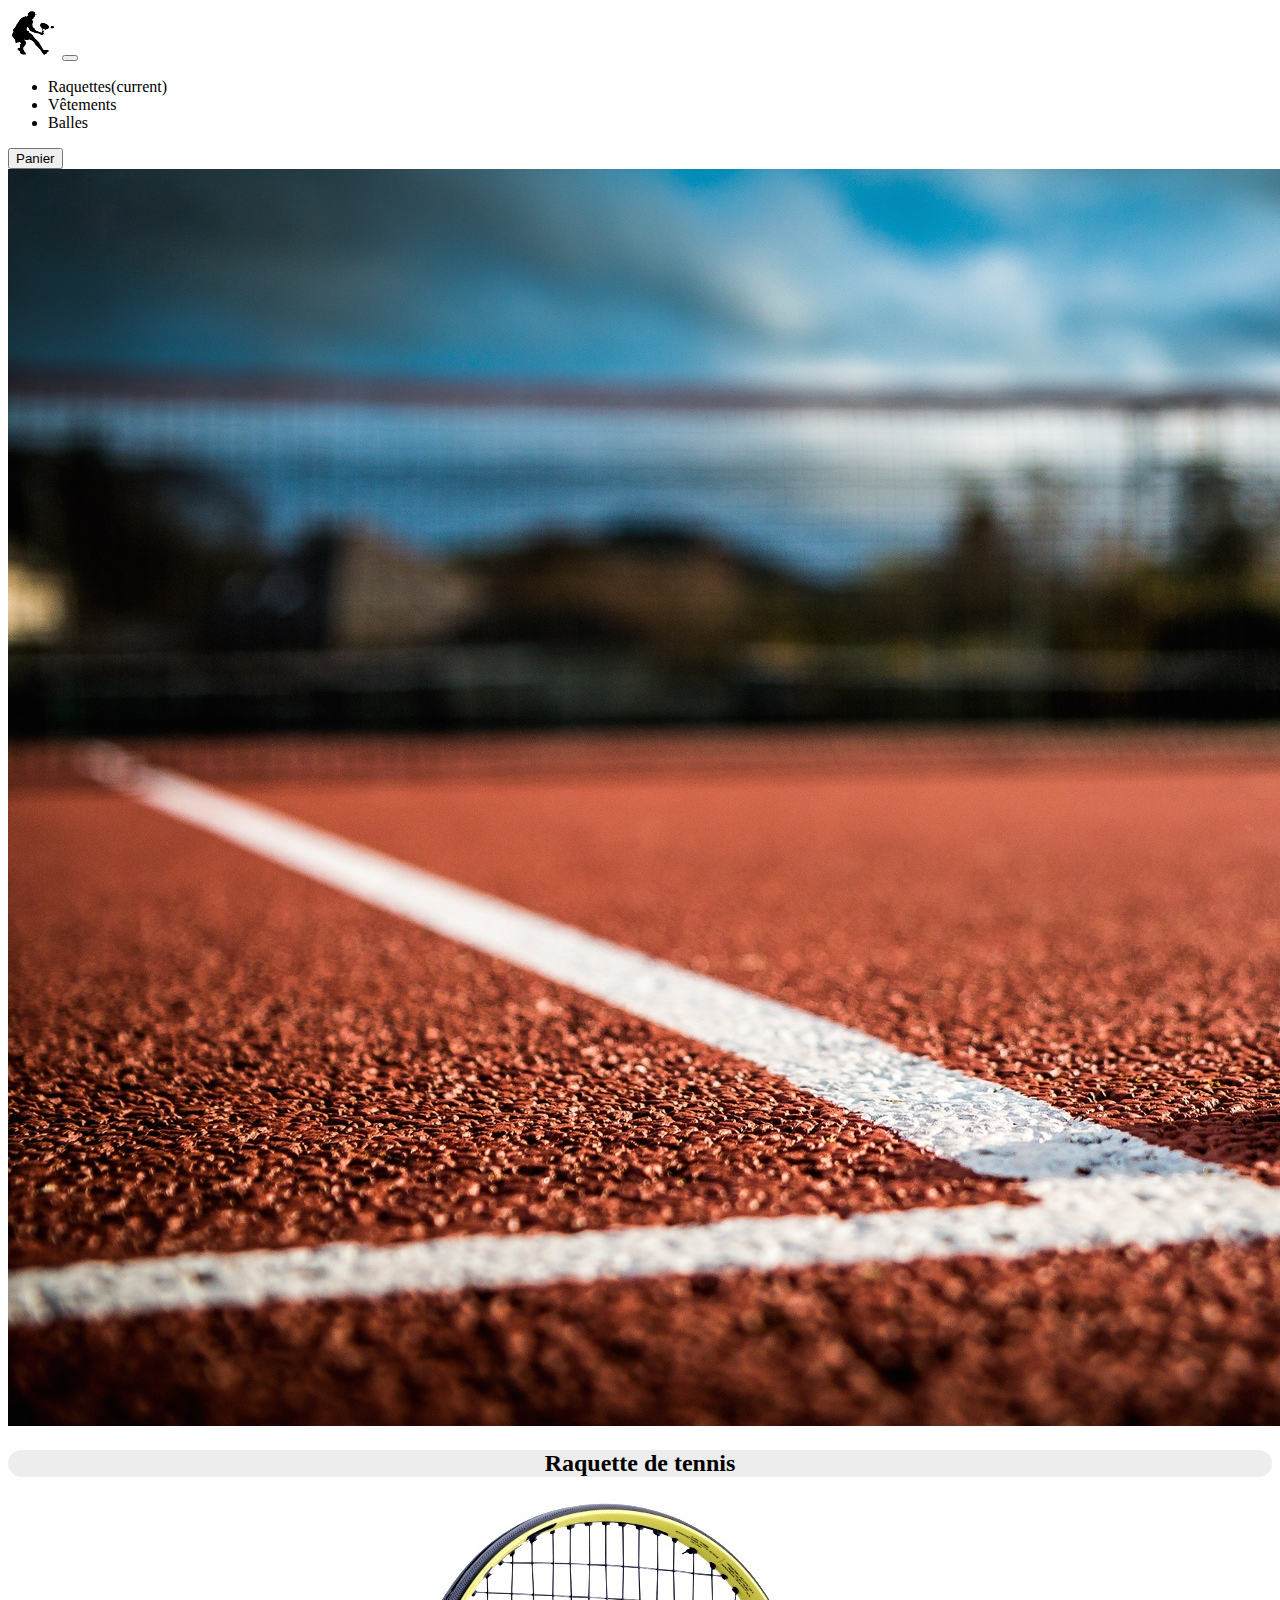
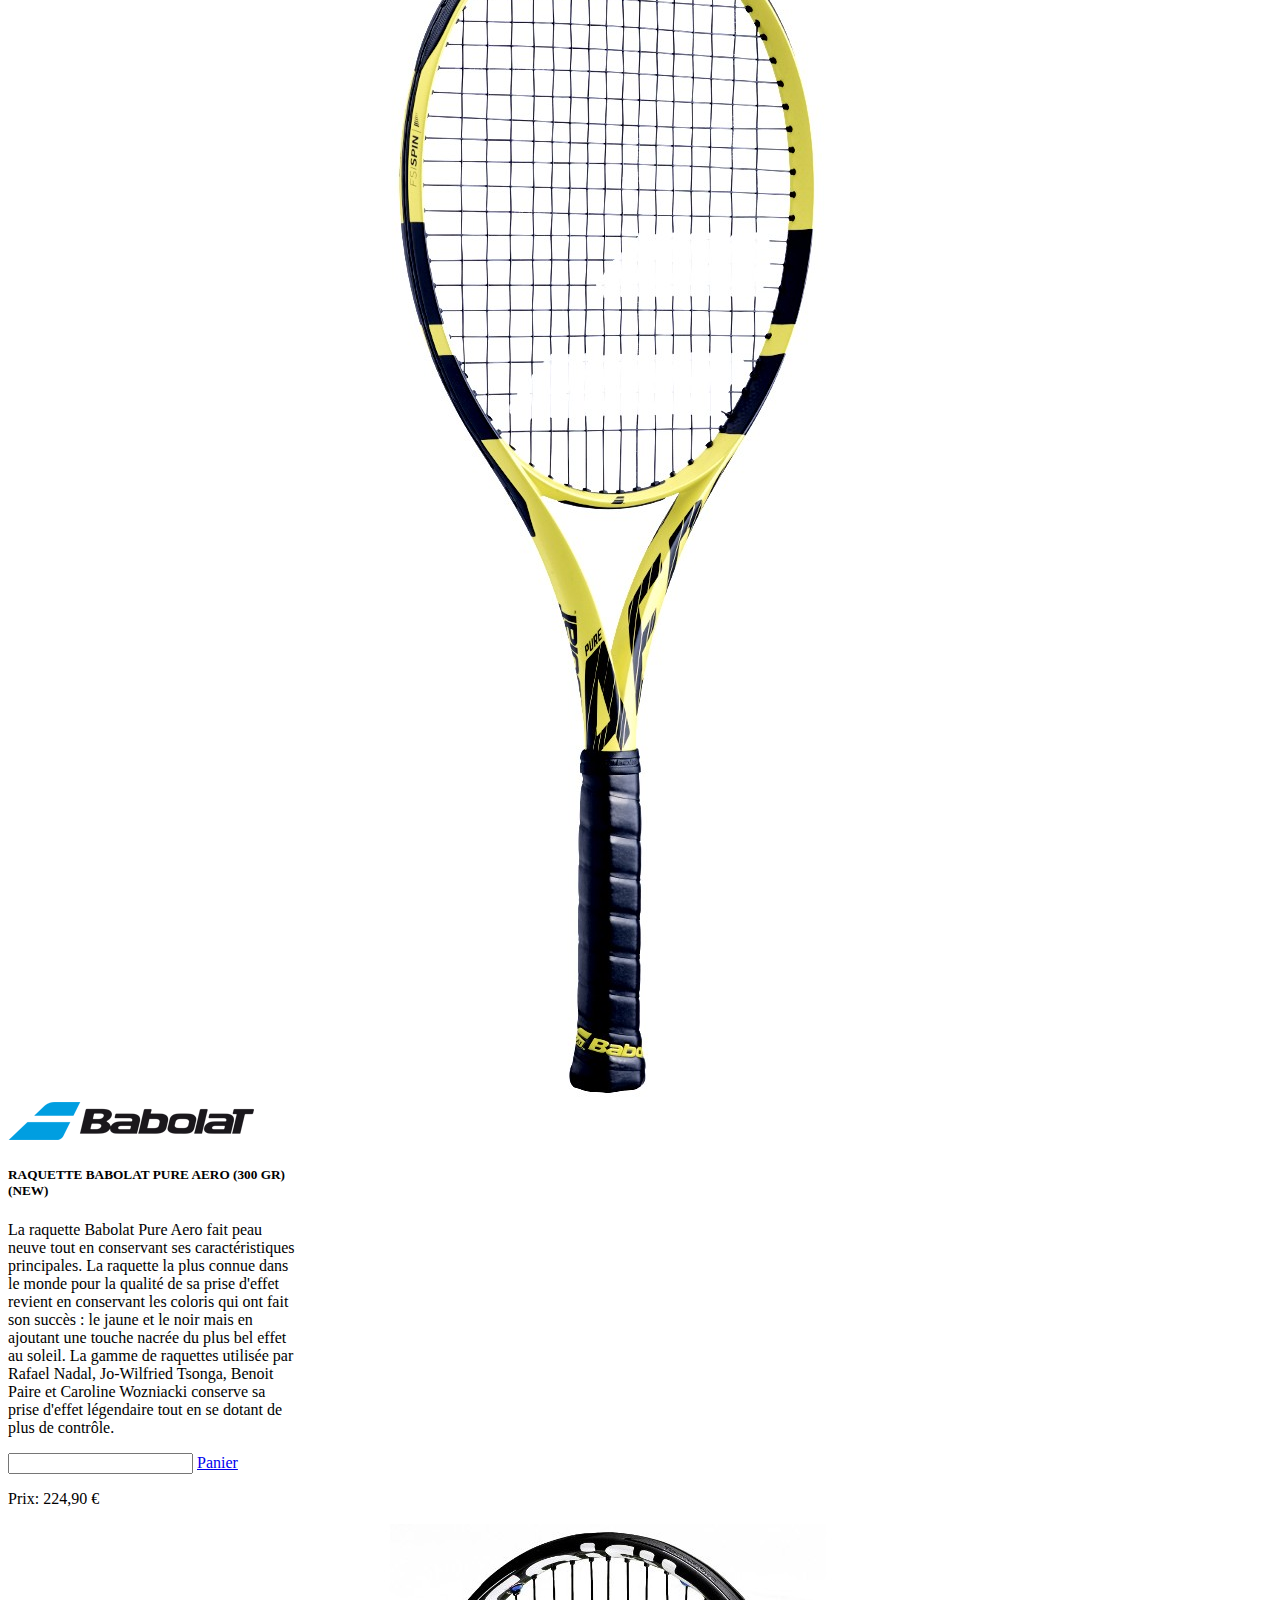
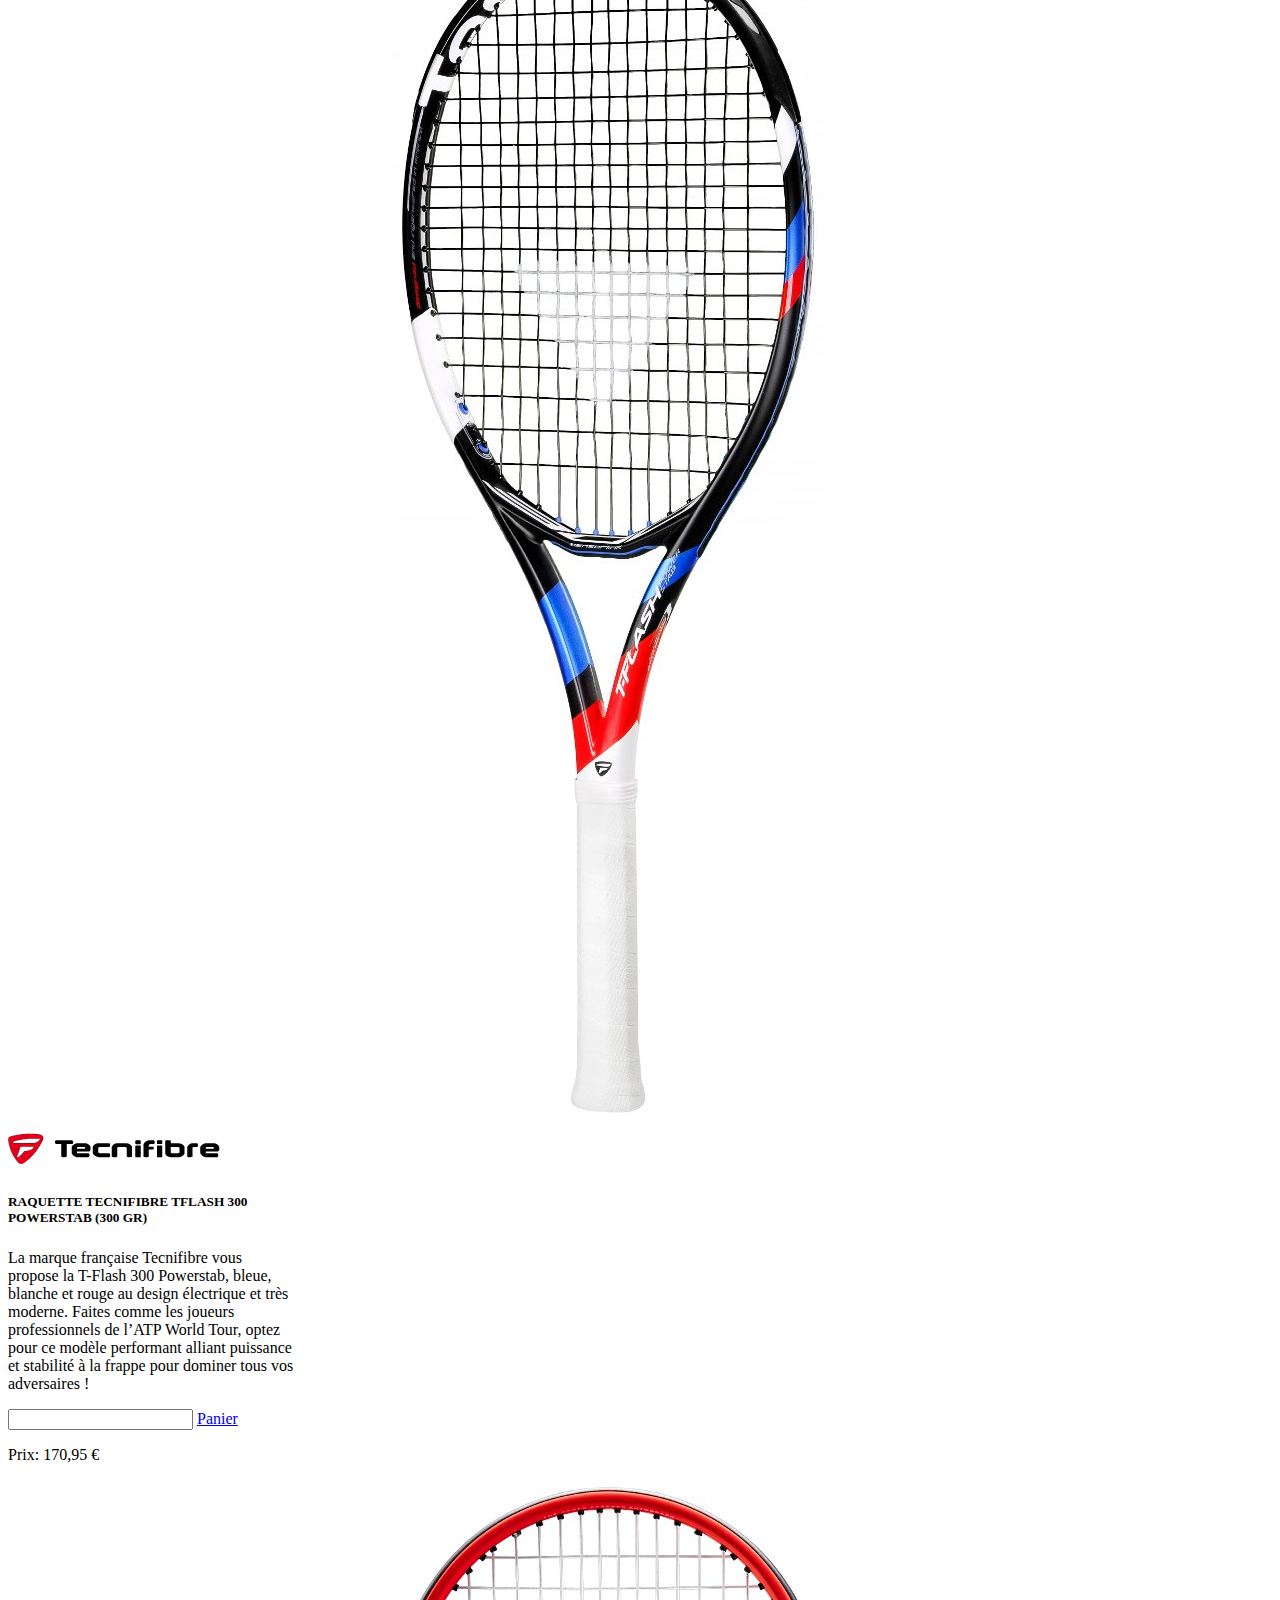
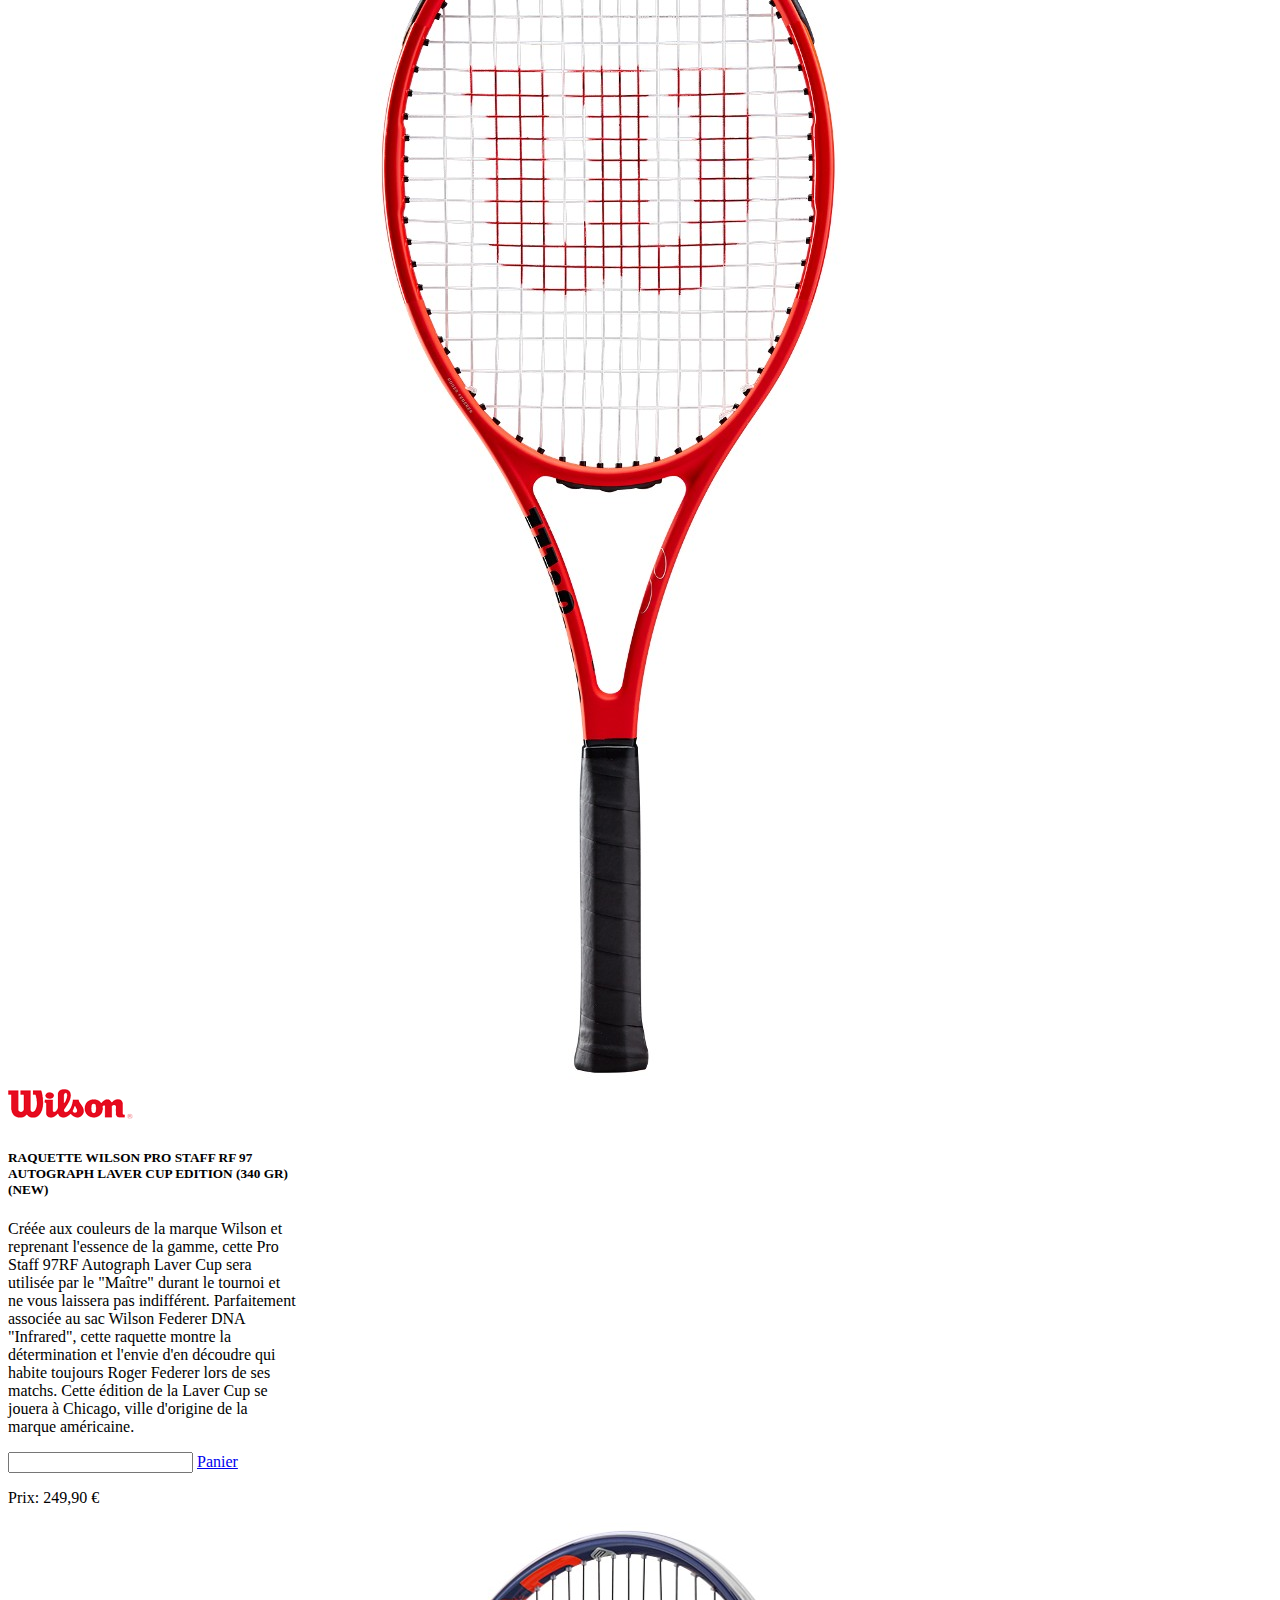
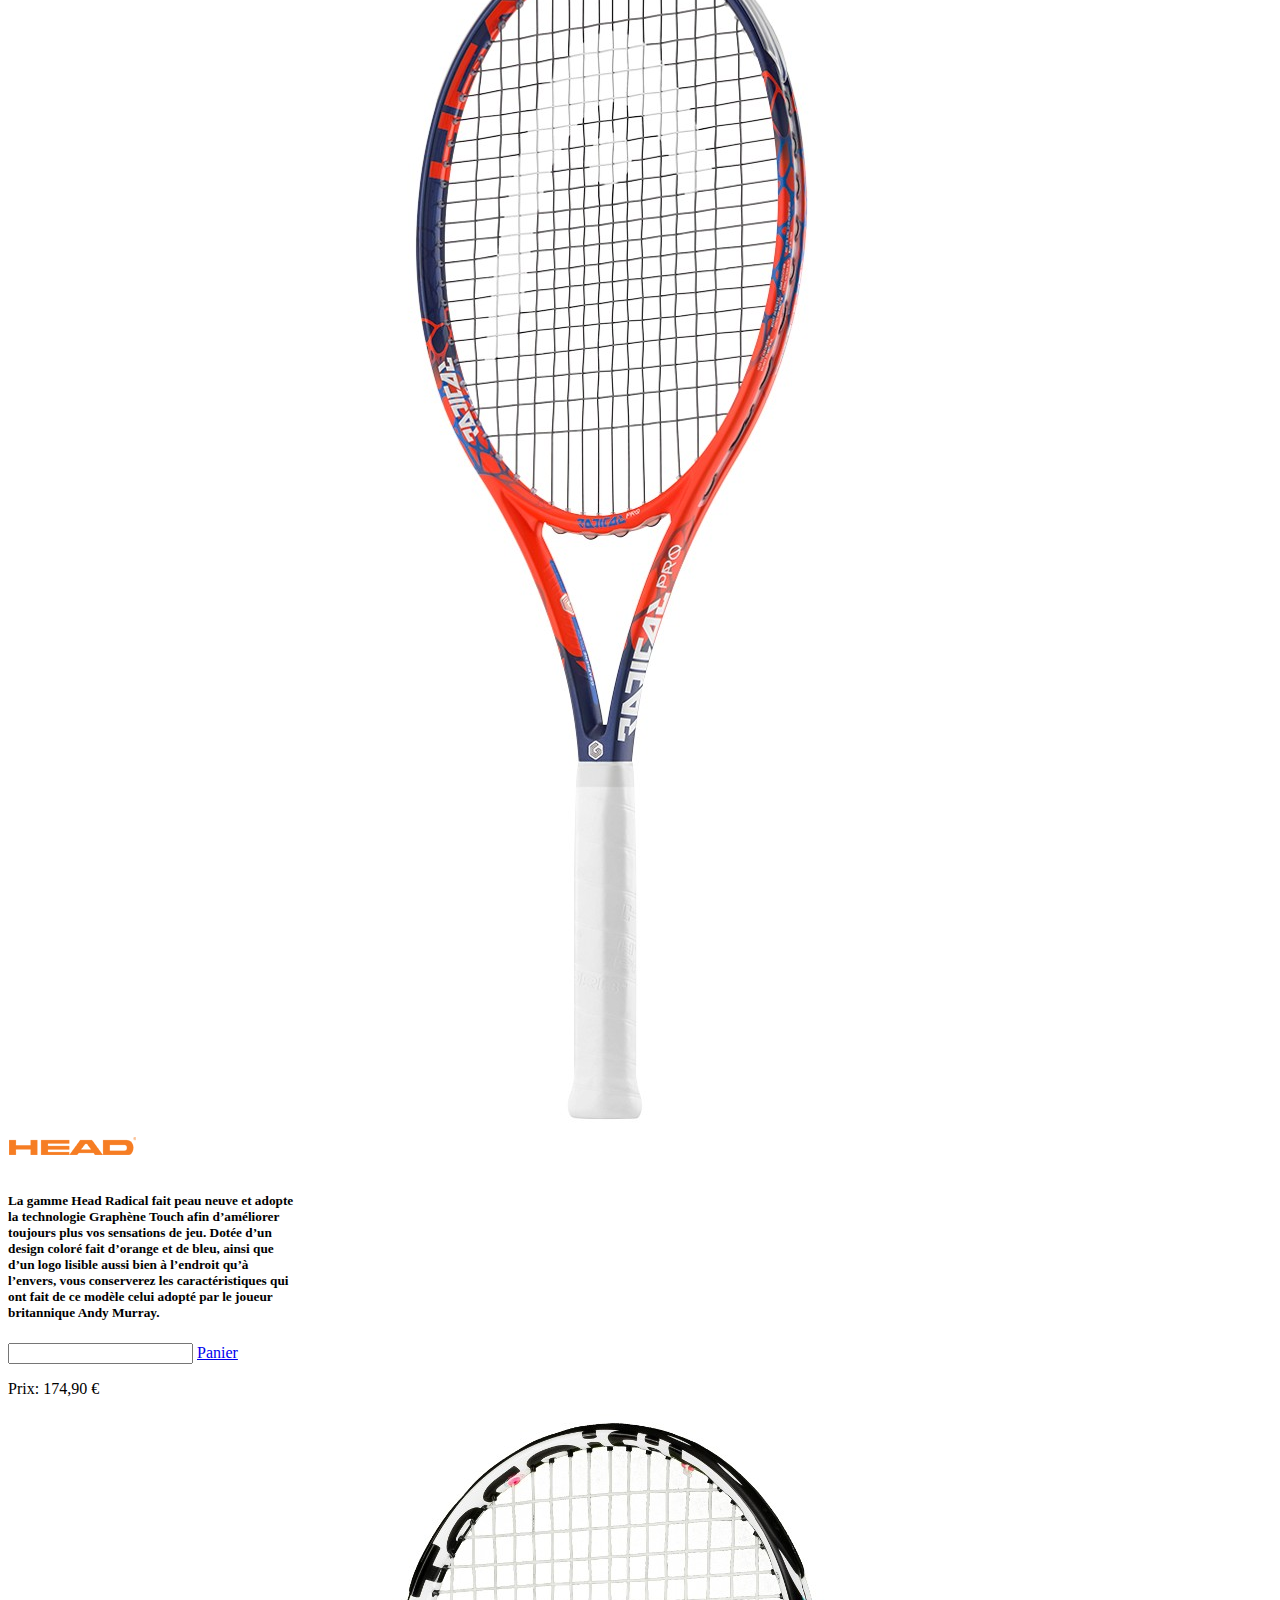
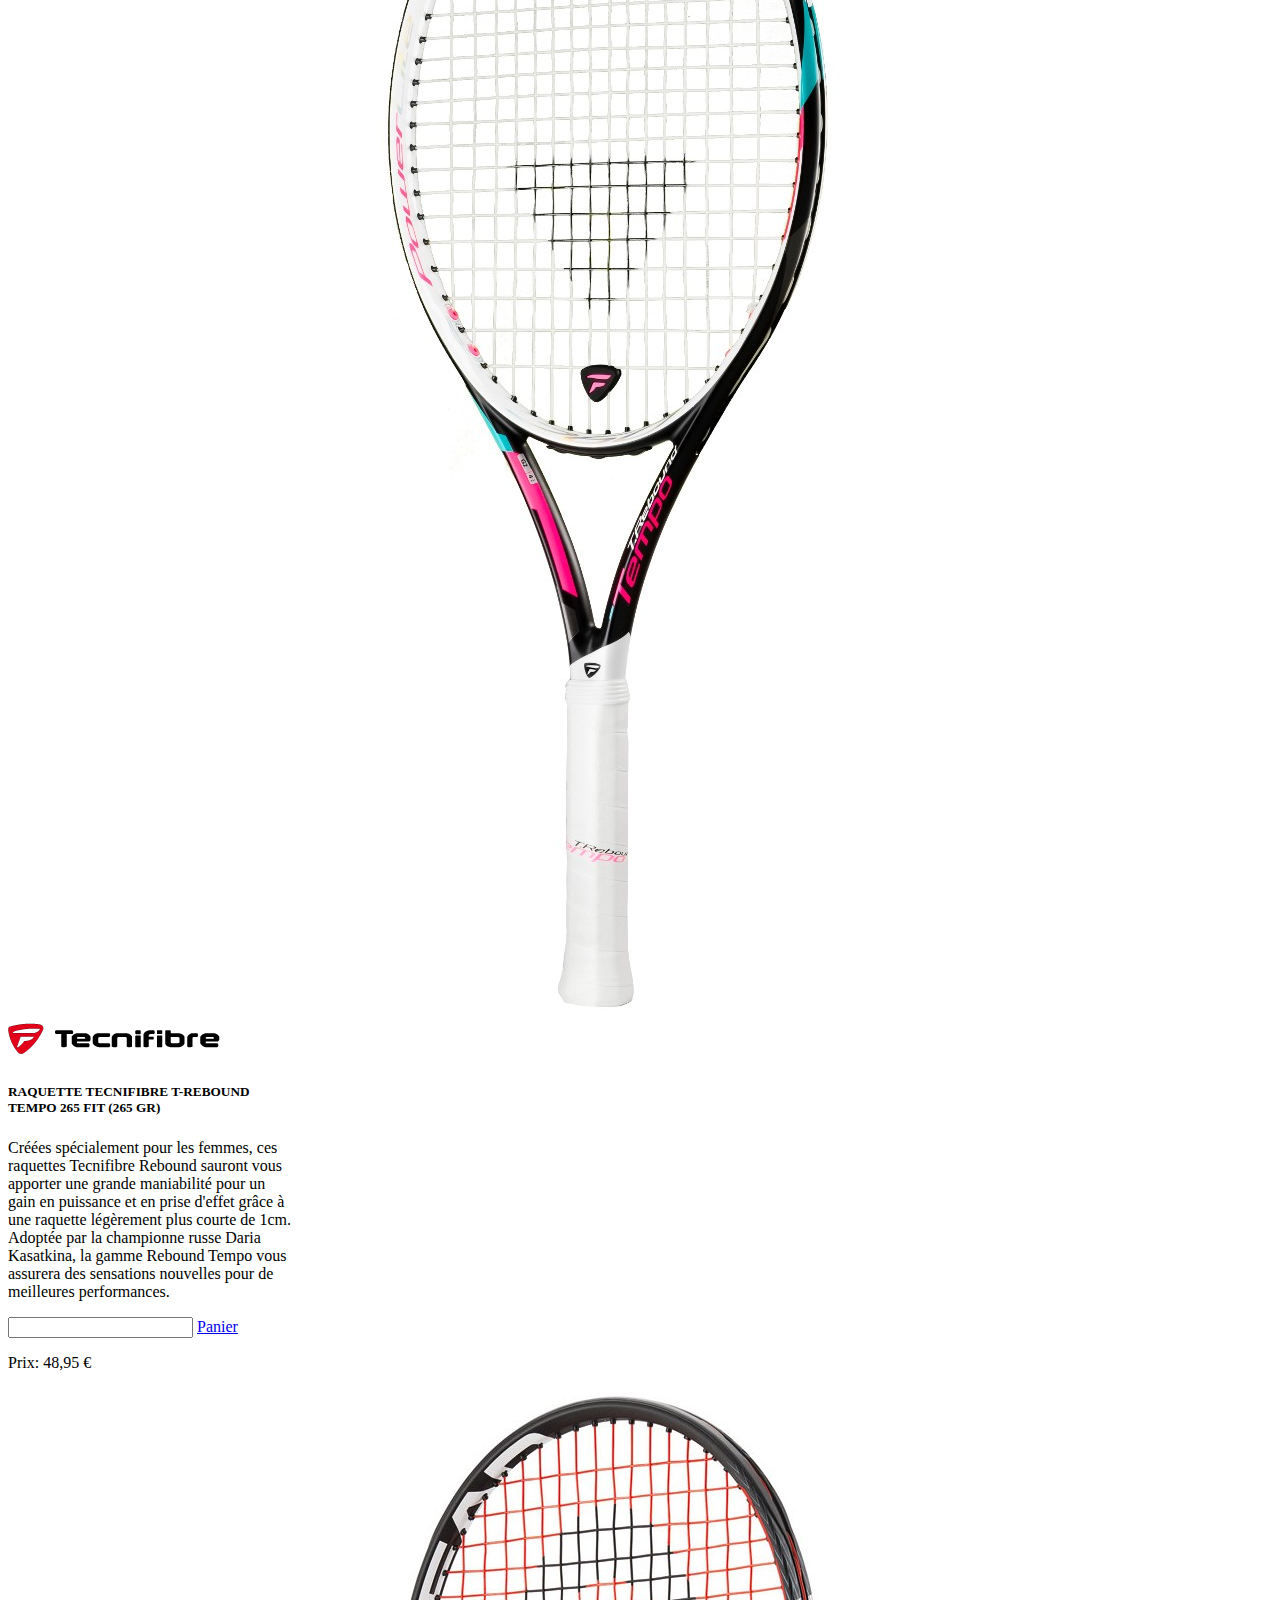
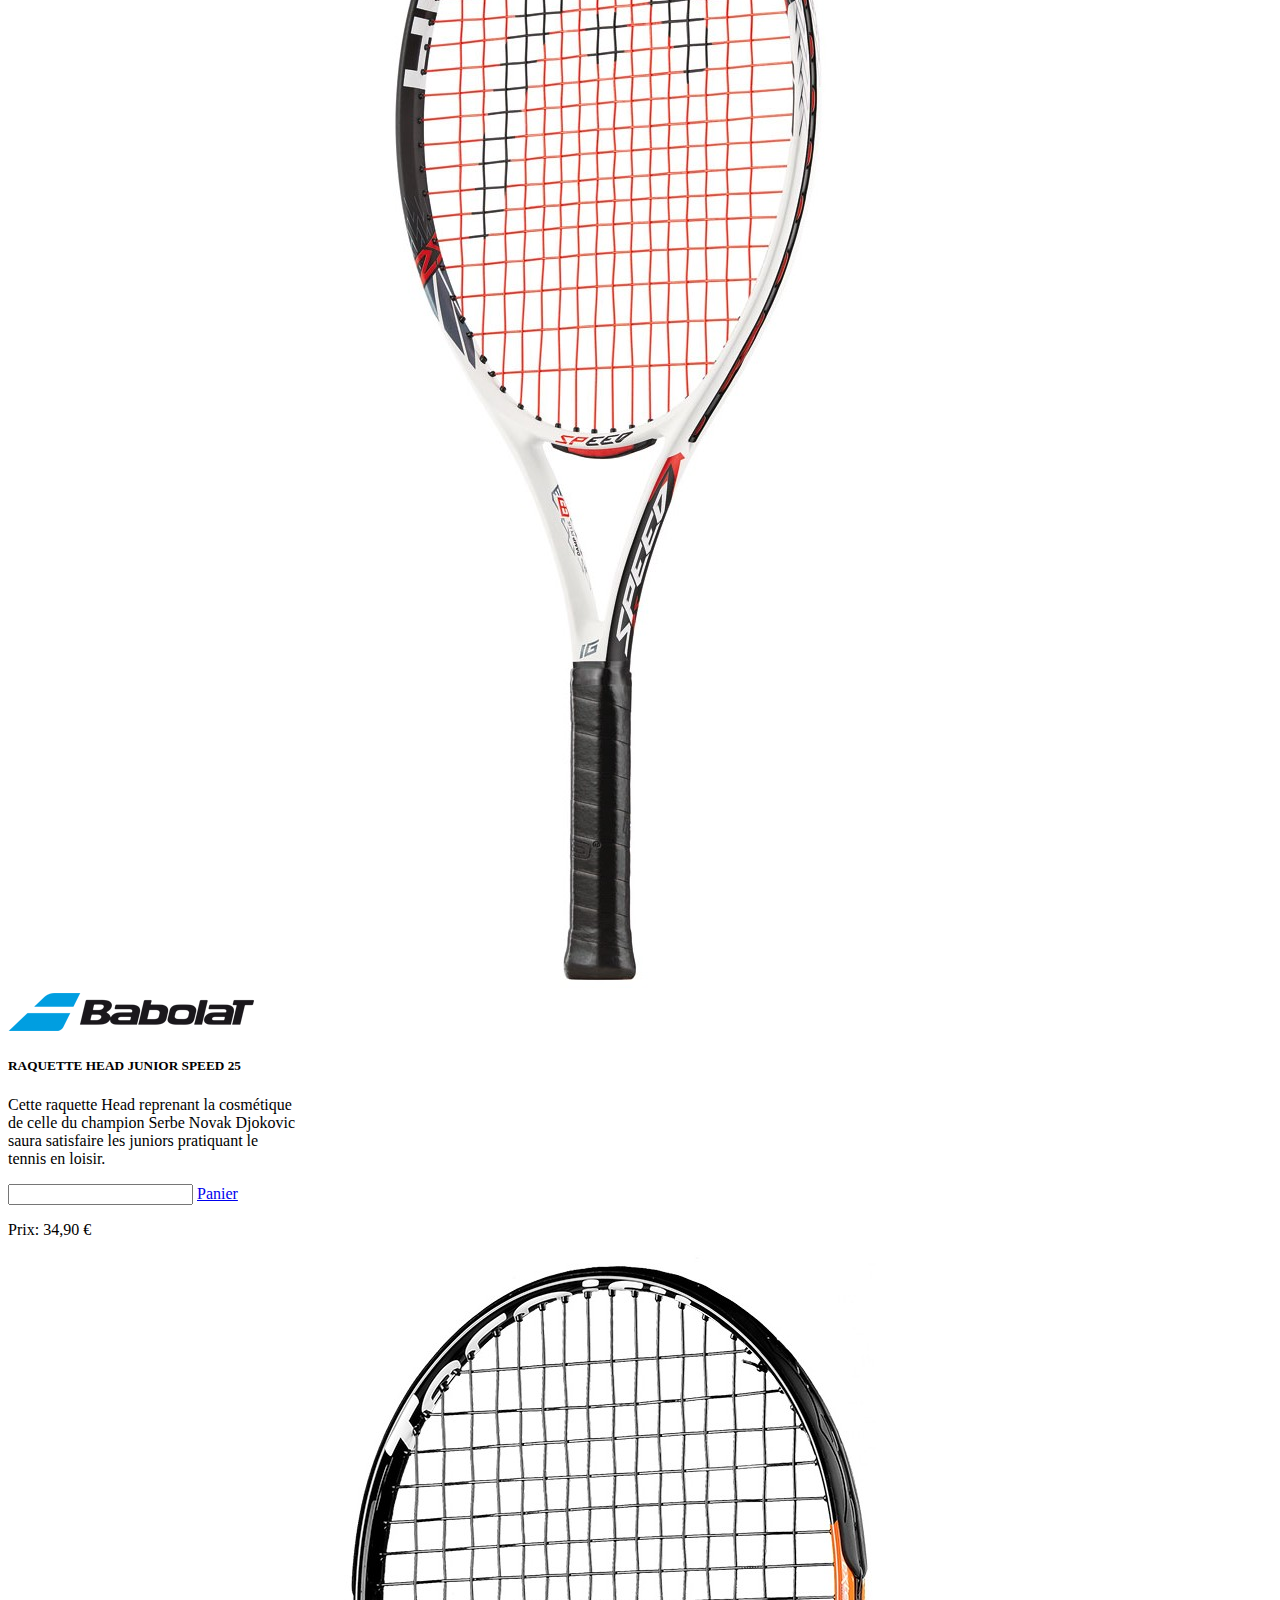
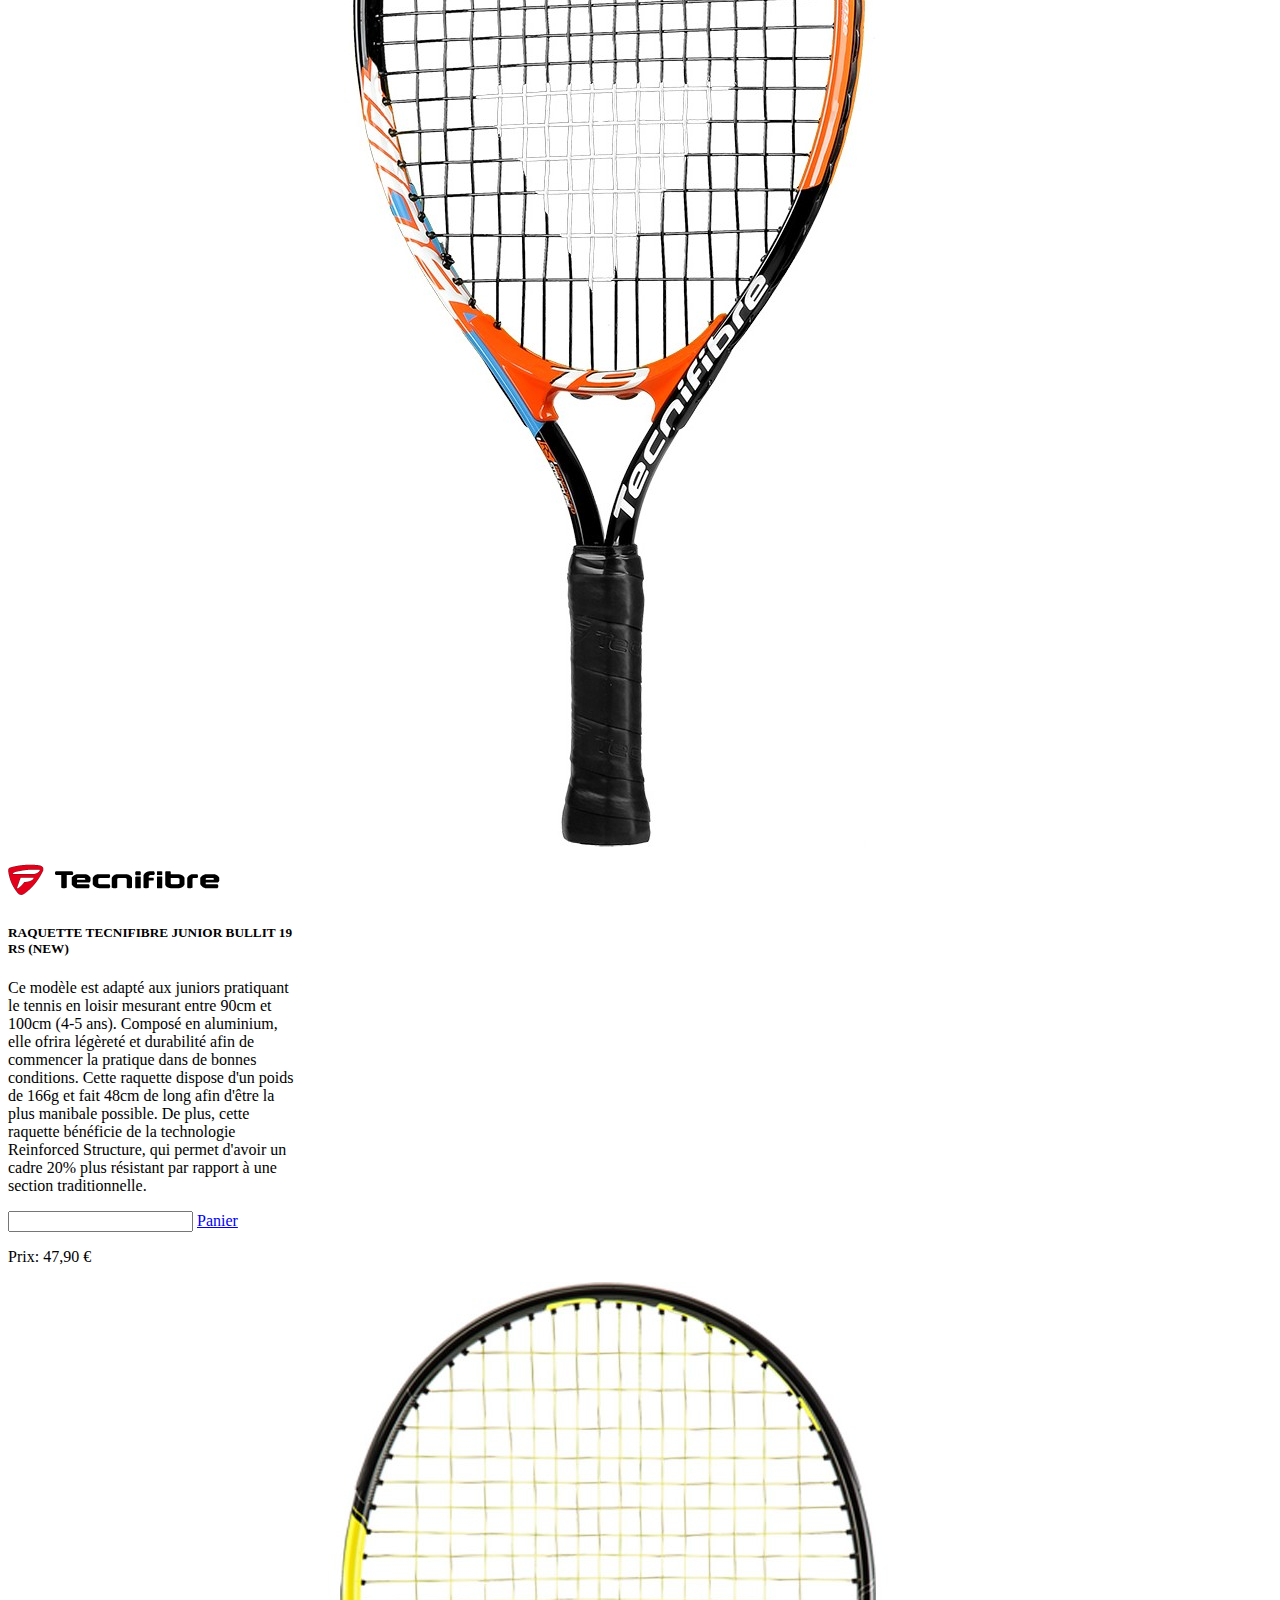
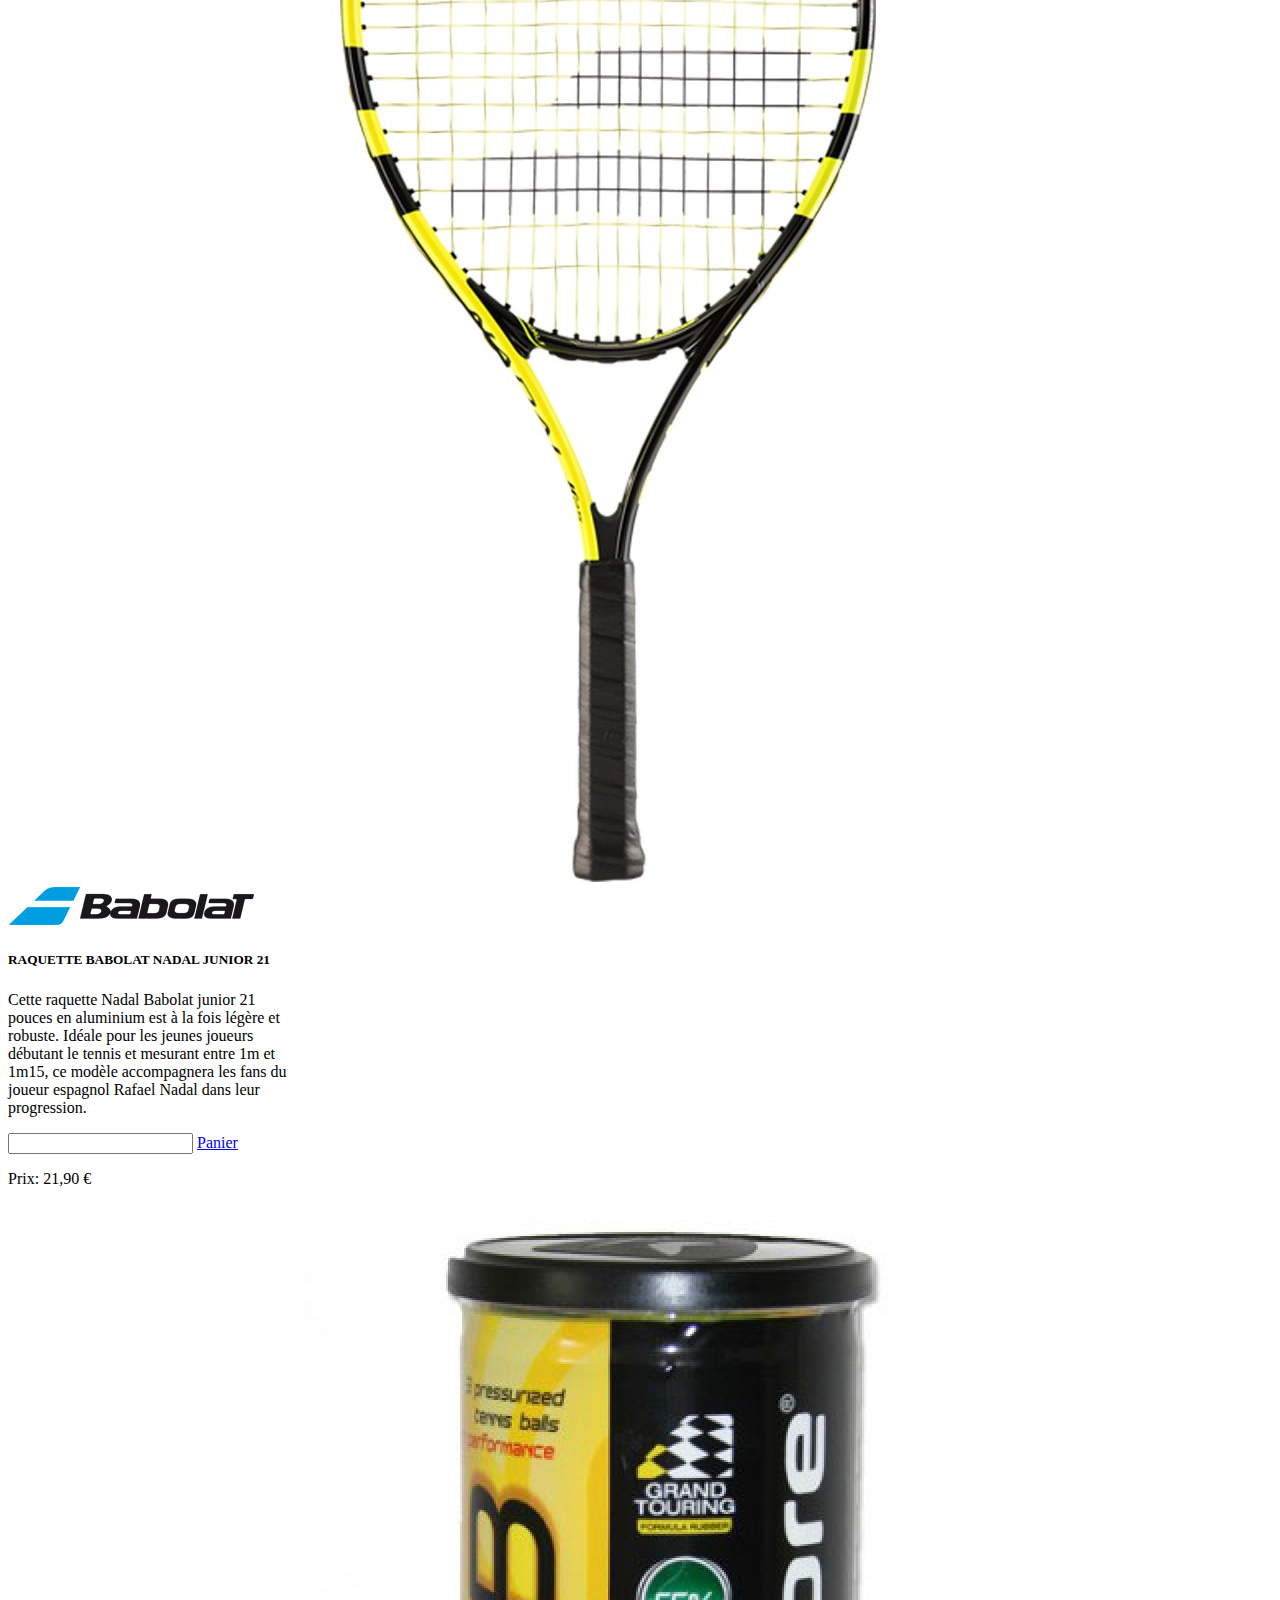
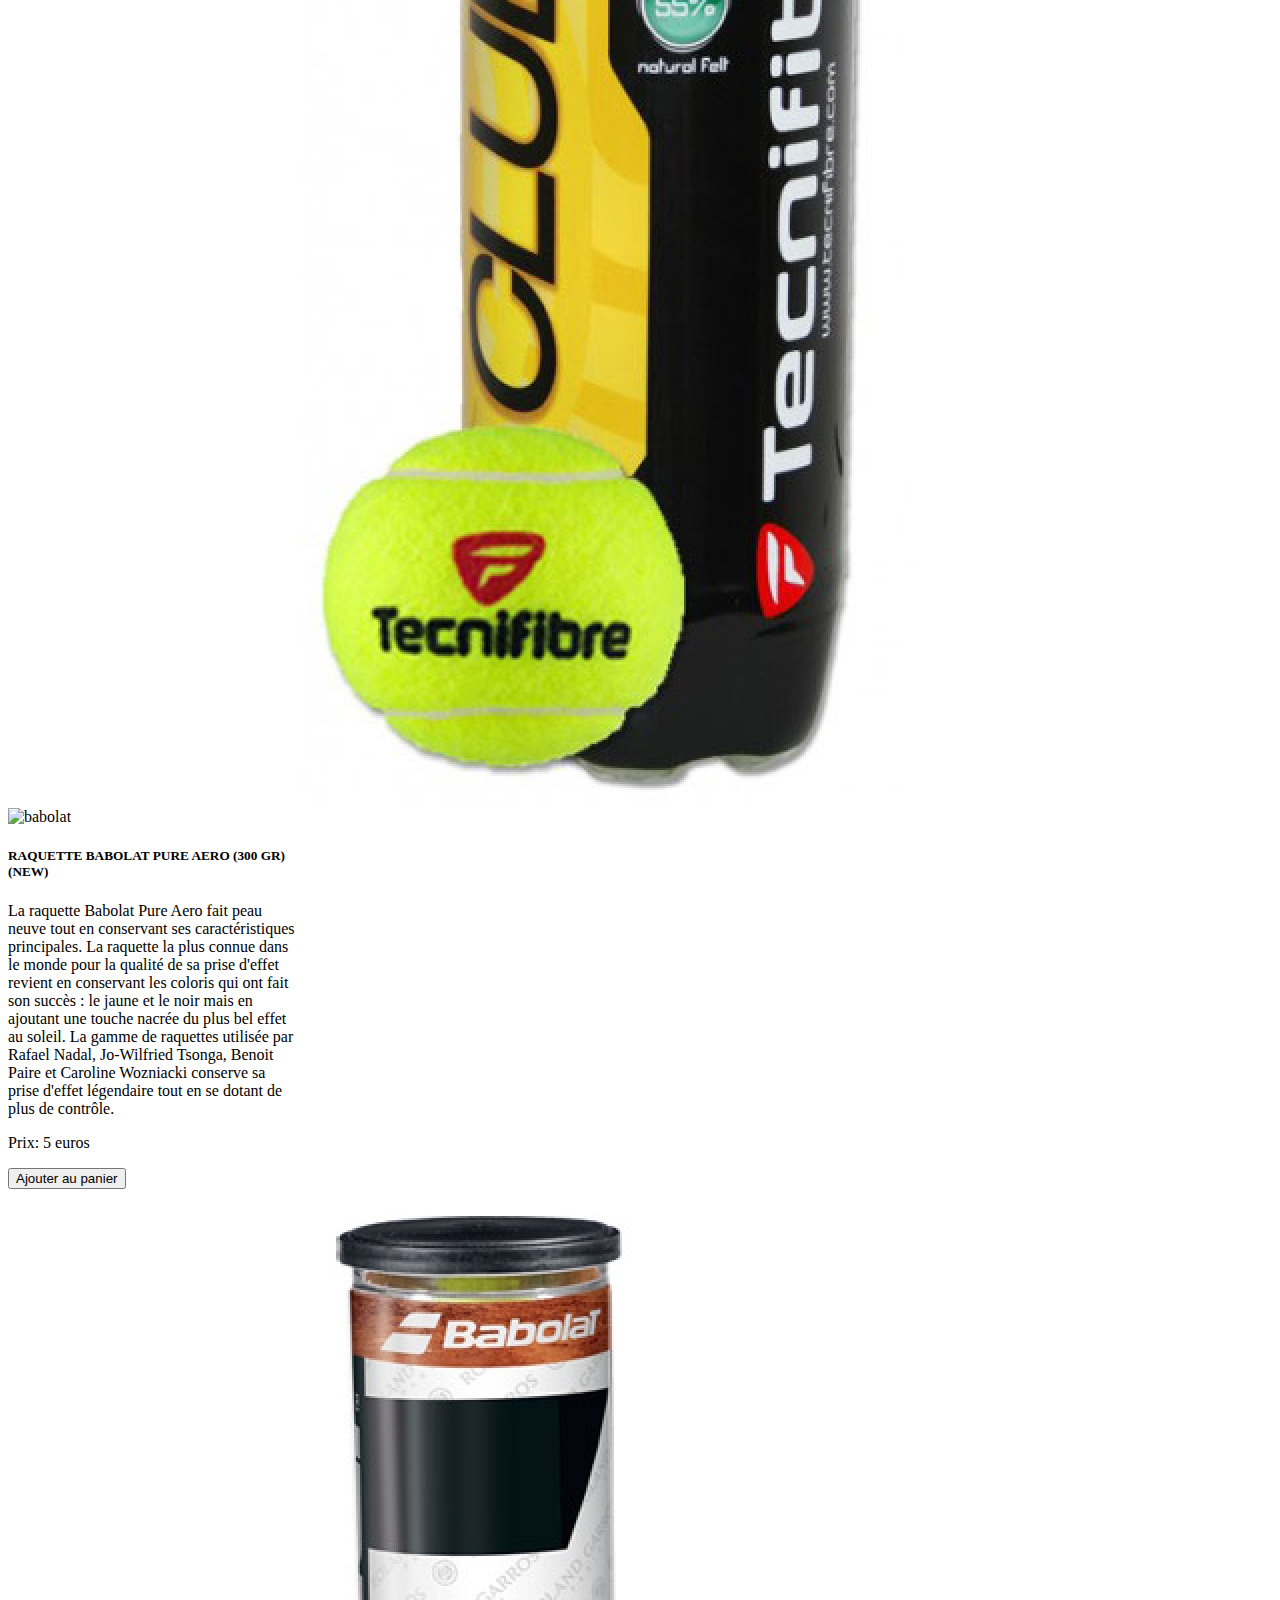
==== commit 4329e339: "Changement des id" ====
--- a/index.html
+++ b/index.html
@@ -4,7 +4,7 @@
     <meta charset="utf-8" />
     <title>Tc E2N</title>
     <link rel="stylesheet" href="https://stackpath.bootstrapcdn.com/bootstrap/4.3.0/css/bootstrap.min.css" integrity="sha384-PDle/QlgIONtM1aqA2Qemk5gPOE7wFq8+Em+G/hmo5Iq0CCmYZLv3fVRDJ4MMwEA" crossorigin="anonymous">
-    <link rel="stylesheet" href="assets/css/style.css">
+<link rel="stylesheet" href="assets/css/style.css">
    </head>
   <body>
 
@@ -142,14 +142,129 @@
   </section>
   <section class="Pierre-Louis">
 
-  </section>
-  <section class="Amandine">
-
-  </section>
-  <script src="https://code.jquery.com/jquery-3.3.1.min.js"></script>
-  <script src="https://cdnjs.cloudflare.com/ajax/libs/popper.js/1.14.7/umd/popper.min.js" integrity="sha384-UO2eT0CpHqdSJQ6hJty5KVphtPhzWj9WO1clHTMGa3JDZwrnQq4sF86dIHNDz0W1" crossorigin="anonymous"></script>
-  <script src="https://stackpath.bootstrapcdn.com/bootstrap/4.3.0/js/bootstrap.min.js" integrity="sha384-7aThvCh9TypR7fIc2HV4O/nFMVCBwyIUKL8XCtKE+8xgCgl/PQGuFsvShjr74PBp" crossorigin="anonymous"></script>
-  <script src="assets/js/script.js"></script>
-</body>
-
+    </section>
+    <section class="Amandine">
+      <div class="container-fluid">
+        <div class="row">
+          <div class="col-12 col-sm-6 col-lg-4 col-xl-3" style="width: 18rem;">
+            <img src="assets/img/cphoto1.jpg" class="card-img-top" alt="">
+            <div class="card-body">
+              <img src="assets/img/cphoto1.png" alt="babolat"/>
+              <h5 class="card-title">RAQUETTE BABOLAT PURE AERO (300 GR) (NEW)</h5>
+              <p class="card-text">La raquette Babolat Pure Aero fait peau neuve tout en conservant ses caractéristiques principales. La raquette la plus connue dans le monde pour la qualité de sa prise d'effet revient en conservant les coloris qui ont fait son succès : le jaune et le noir mais en ajoutant une touche nacrée du plus bel effet au soleil. La gamme de raquettes utilisée par Rafael Nadal, Jo-Wilfried Tsonga, Benoit Paire et Caroline Wozniacki conserve sa prise d'effet légendaire tout en se dotant de plus de contrôle.</p>
+              <div class="col-12 col-sm-12 col-md-12 col-md-12 col-lg-12 col-xl-12">
+              <p>Prix: 5 euros</p>
+            </div>
+        <div class="col-12 col-sm-12 col-md-12 col-md-12 col-lg-12 col-xl-12">
+              <button type="button" id="priseballone" value="5" class="btn btn-primary">Ajouter au panier</button>
+            </div>
+            </div>
+          </div>
+          <div class="col-12 col-sm-6 col-lg-4 col-xl-3" style="width: 18rem;" >
+            <img src="assets/img/cphoto2.jpg" class="card-img-top" alt="">
+            <div class="card-body">
+              <img src="assets/img/babolat.png" alt="babolat"/>
+              <h5 class="card-title">RAQUETTE BABOLAT PURE AERO (300 GR) (NEW)</h5>
+              <p class="card-text">La raquette Babolat Pure Aero fait peau neuve tout en conservant ses caractéristiques principales. La raquette la plus connue dans le monde pour la qualité de sa prise d'effet revient en conservant les coloris qui ont fait son succès : le jaune et le noir mais en ajoutant une touche nacrée du plus bel effet au soleil. La gamme de raquettes utilisée par Rafael Nadal, Jo-Wilfried Tsonga, Benoit Paire et Caroline Wozniacki conserve sa prise d'effet légendaire tout en se dotant de plus de contrôle.</p>
+          <div class="col-12 col-sm-12 col-md-12 col-md-12 col-lg-12 col-xl-12">
+          <p>Prix: <strong id="priseballtwo" value="5">5 euros</strong></p>
+        </div>
+    <div class="col-12 col-sm-12 col-md-12 col-md-12 col-lg-12 col-xl-12">
+          <a href="#" class="btn btn-primary">Ajouter au panier</a>
+        </div>
+            </div>
+          </div>
+          <div class="col-12 col-sm-6 col-lg-4 col-xl-3" style="width: 18rem;">
+            <img src="assets/img/cphoto3.jpg" class="card-img-top" alt="">
+            <div class="card-body">
+              <img src="assets/img/babolat.png" alt="babolat"/>
+              <h5 class="card-title">RAQUETTE BABOLAT PURE AERO (300 GR) (NEW)</h5>
+              <p class="card-text">La raquette Babolat Pure Aero fait peau neuve tout en conservant ses caractéristiques principales. La raquette la plus connue dans le monde pour la qualité de sa prise d'effet revient en conservant les coloris qui ont fait son succès : le jaune et le noir mais en ajoutant une touche nacrée du plus bel effet au soleil. La gamme de raquettes utilisée par Rafael Nadal, Jo-Wilfried Tsonga, Benoit Paire et Caroline Wozniacki conserve sa prise d'effet légendaire tout en se dotant de plus de contrôle.</p>
+              <div class="col-12 col-sm-12 col-md-12 col-md-12 col-lg-12 col-xl-12">
+              <p>Prix: <strong id="priseballthree" value="5">5 euros</strong></p>
+            </div>
+        <div class="col-12 col-sm-12 col-md-12 col-md-12 col-lg-12 col-xl-12">
+              <a href="#" class="btn btn-primary">Ajouter au panier</a>
+            </div>
+            </div>
+          </div>
+          <div class="col-12 col-sm-6 col-lg-4 col-xl-3" style="width: 18rem;">
+            <img src="assets/img/cphoto4.jpg" class="card-img-top" alt="">
+            <div class="card-body">
+              <img src="assets/img/babolat.png" alt="babolat"/>
+              <h5 class="card-title">RAQUETTE BABOLAT PURE AERO (300 GR) (NEW)</h5>
+              <p class="card-text">La raquette Babolat Pure Aero fait peau neuve tout en conservant ses caractéristiques principales. La raquette la plus connue dans le monde pour la qualité de sa prise d'effet revient en conservant les coloris qui ont fait son succès : le jaune et le noir mais en ajoutant une touche nacrée du plus bel effet au soleil. La gamme de raquettes utilisée par Rafael Nadal, Jo-Wilfried Tsonga, Benoit Paire et Caroline Wozniacki conserve sa prise d'effet légendaire tout en se dotant de plus de contrôle.</p>
+              <div class="col-12 col-sm-12 col-md-12 col-md-12 col-lg-12 col-xl-12">
+              <p>Prix: <strong id="priseballfour" value="5">5 euros</strong></p>
+            </div>
+        <div class="col-12 col-sm-12 col-md-12 col-md-12 col-lg-12 col-xl-12">
+              <a href="#" class="btn btn-primary">Ajouter au panier</a>
+            </div>
+            </div>
+          </div>
+
+          <div class="col-12 col-sm-6 col-lg-4 col-xl-3" style="width: 18rem;">
+            <img src="assets/img/cphoto5.jpg" class="card-img-top" alt="">
+            <div class="card-body">
+              <img src="assets/img/babolat.png" alt="babolat"/>
+              <h5 class="card-title">RAQUETTE BABOLAT PURE AERO (300 GR) (NEW)</h5>
+              <p class="card-text">La raquette Babolat Pure Aero fait peau neuve tout en conservant ses caractéristiques principales. La raquette la plus connue dans le monde pour la qualité de sa prise d'effet revient en conservant les coloris qui ont fait son succès : le jaune et le noir mais en ajoutant une touche nacrée du plus bel effet au soleil. La gamme de raquettes utilisée par Rafael Nadal, Jo-Wilfried Tsonga, Benoit Paire et Caroline Wozniacki conserve sa prise d'effet légendaire tout en se dotant de plus de contrôle.</p>
+              <div class="col-12 col-sm-12 col-md-12 col-md-12 col-lg-12 col-xl-12">
+              <p>Prix: <strong id="priseballfive" value="5">5 euros</strong></p>
+            </div>
+        <div class="col-12 col-sm-12 col-md-12 col-md-12 col-lg-12 col-xl-12">
+              <a href="#" class="btn btn-primary">Ajouter au panier</a>
+            </div>
+            </div>
+          </div>
+          <div class="col-12 col-sm-6 col-lg-4 col-xl-3" style="width: 18rem;" >
+            <img src="assets/img/cphoto6.jpg" class="card-img-top" alt="">
+            <div class="card-body">
+              <img src="assets/img/babolat.png" alt="babolat"/>
+              <h5 class="card-title">RAQUETTE BABOLAT PURE AERO (300 GR) (NEW)</h5>
+              <p class="card-text">La raquette Babolat Pure Aero fait peau neuve tout en conservant ses caractéristiques principales. La raquette la plus connue dans le monde pour la qualité de sa prise d'effet revient en conservant les coloris qui ont fait son succès : le jaune et le noir mais en ajoutant une touche nacrée du plus bel effet au soleil. La gamme de raquettes utilisée par Rafael Nadal, Jo-Wilfried Tsonga, Benoit Paire et Caroline Wozniacki conserve sa prise d'effet légendaire tout en se dotant de plus de contrôle.</p>
+              <div class="col-12 col-sm-12 col-md-12 col-md-12 col-lg-12 col-xl-12">
+              <p>Prix: <strong id="priseballsix" value="5">5 euros</strong></p>
+            </div>
+        <div class="col-12 col-sm-12 col-md-12 col-md-12 col-lg-12 col-xl-12">
+              <a href="#" class="btn btn-primary">Ajouter au panier</a>
+            </div>
+            </div>
+          </div>
+          <div class="col-12 col-sm-6 col-lg-4 col-xl-3" style="width: 18rem;">
+            <img src="assets/img/cphoto7.jpg" class="card-img-top" alt="">
+            <div class="card-body">
+              <img src="assets/img/babolat.png" alt="babolat"/>
+              <h5 class="card-title">RAQUETTE BABOLAT PURE AERO (300 GR) (NEW)</h5>
+              <p class="card-text">La raquette Babolat Pure Aero fait peau neuve tout en conservant ses caractéristiques principales. La raquette la plus connue dans le monde pour la qualité de sa prise d'effet revient en conservant les coloris qui ont fait son succès : le jaune et le noir mais en ajoutant une touche nacrée du plus bel effet au soleil. La gamme de raquettes utilisée par Rafael Nadal, Jo-Wilfried Tsonga, Benoit Paire et Caroline Wozniacki conserve sa prise d'effet légendaire tout en se dotant de plus de contrôle.</p>
+              <div class="col-12 col-sm-12 col-md-12 col-md-12 col-lg-12 col-xl-12">
+              <p>Prix: <strong id="priseballseven" value="5">5 euros</strong></p>
+            </div>
+        <div class="col-12 col-sm-12 col-md-12 col-md-12 col-lg-12 col-xl-12">
+              <a href="#" class="btn btn-primary">Ajouter au panier</a>
+            </div>
+            </div>
+          </div>
+          <div class="col-12 col-sm-6 col-lg-4 col-xl-3" style="width: 18rem;">
+            <img src="assets/img/cphoto8.jpg" class="card-img-top" alt="">
+            <div class="card-body">
+              <img src="assets/img/babolat.png" alt="babolat"/>
+              <h5 class="card-title">RAQUETTE BABOLAT PURE AERO (300 GR) (NEW)</h5>
+              <p class="card-text">La raquette Babolat Pure Aero fait peau neuve tout en conservant ses caractéristiques principales. La raquette la plus connue dans le monde pour la qualité de sa prise d'effet revient en conservant les coloris qui ont fait son succès : le jaune et le noir mais en ajoutant une touche nacrée du plus bel effet au soleil. La gamme de raquettes utilisée par Rafael Nadal, Jo-Wilfried Tsonga, Benoit Paire et Caroline Wozniacki conserve sa prise d'effet légendaire tout en se dotant de plus de contrôle.</p>
+              <div class="col-12 col-sm-12 col-md-12 col-md-12 col-lg-12 col-xl-12">
+              <p>Prix: <strong id="priseballheigt" value="5">5 euros</strong></p>
+            </div>
+        <div class="col-12 col-sm-12 col-md-12 col-md-12 col-lg-12 col-xl-12">
+              <a href="#" class="btn btn-primary">Ajouter au panier</a>
+            </div>
+            </div>
+          </div>
+        </div> <!-- row ligne 2 -->
+      </div> <!-- contenaire -->
+    </section>
+    <script src="https://code.jquery.com/jquery-3.3.1.min.js"></script>
+    <script src="https://cdnjs.cloudflare.com/ajax/libs/popper.js/1.14.7/umd/popper.min.js" integrity="sha384-UO2eT0CpHqdSJQ6hJty5KVphtPhzWj9WO1clHTMGa3JDZwrnQq4sF86dIHNDz0W1" crossorigin="anonymous"></script>
+    <script src="https://stackpath.bootstrapcdn.com/bootstrap/4.3.0/js/bootstrap.min.js" integrity="sha384-7aThvCh9TypR7fIc2HV4O/nFMVCBwyIUKL8XCtKE+8xgCgl/PQGuFsvShjr74PBp" crossorigin="anonymous"></script>
+    <script src="assets/js/script.js"></script>
+  </body>
 </html>
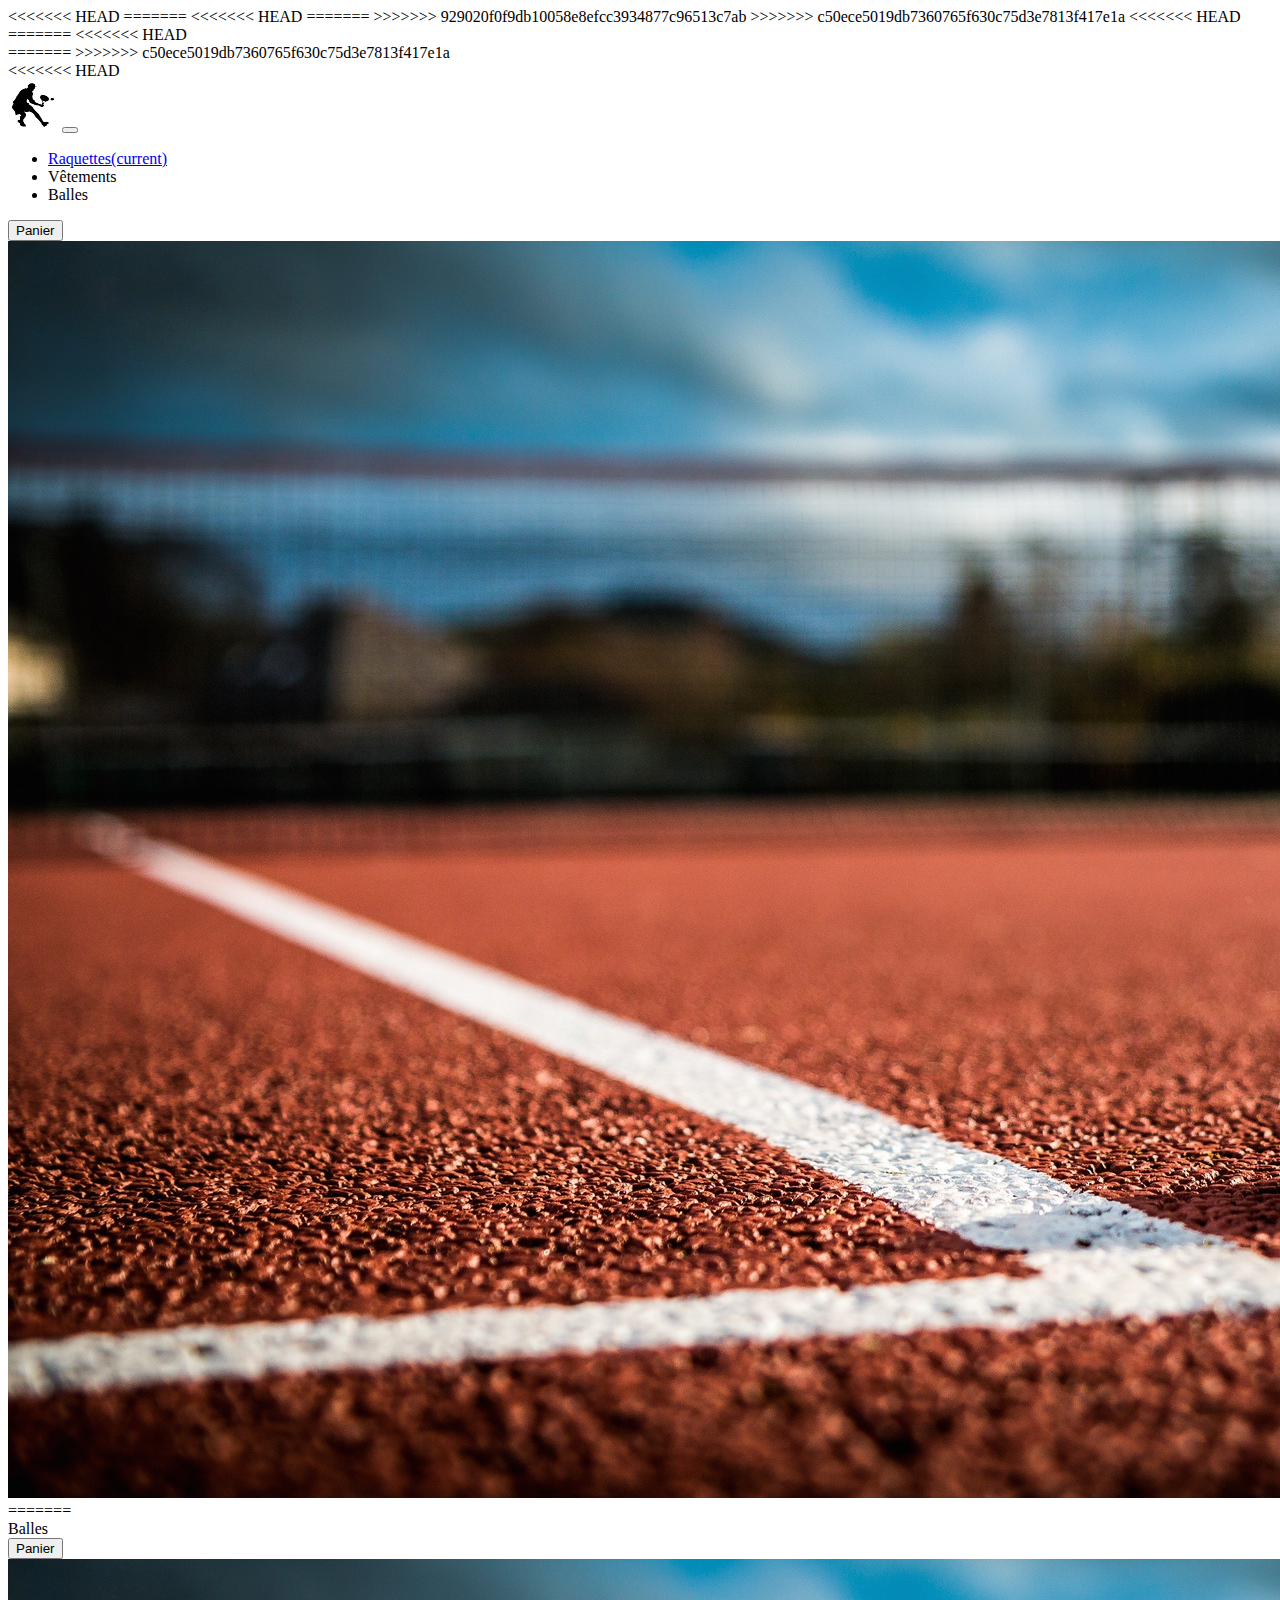
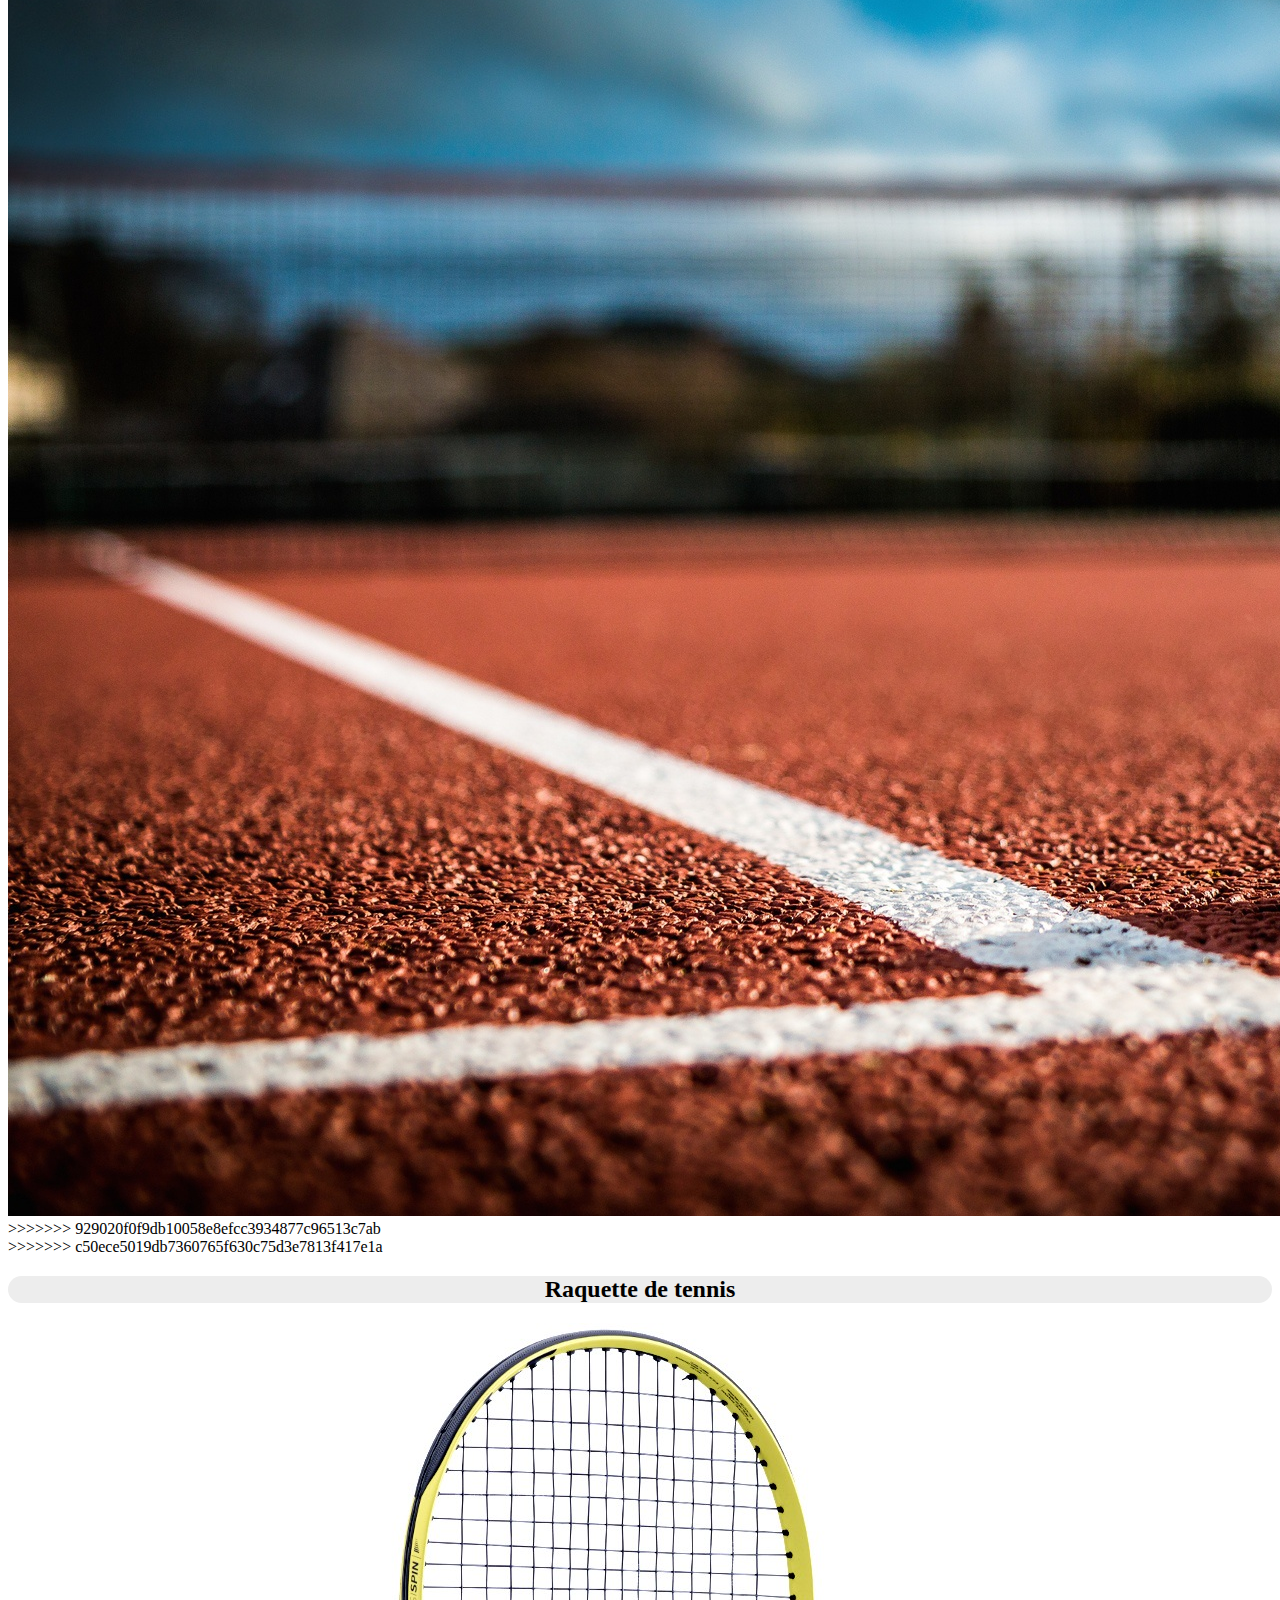
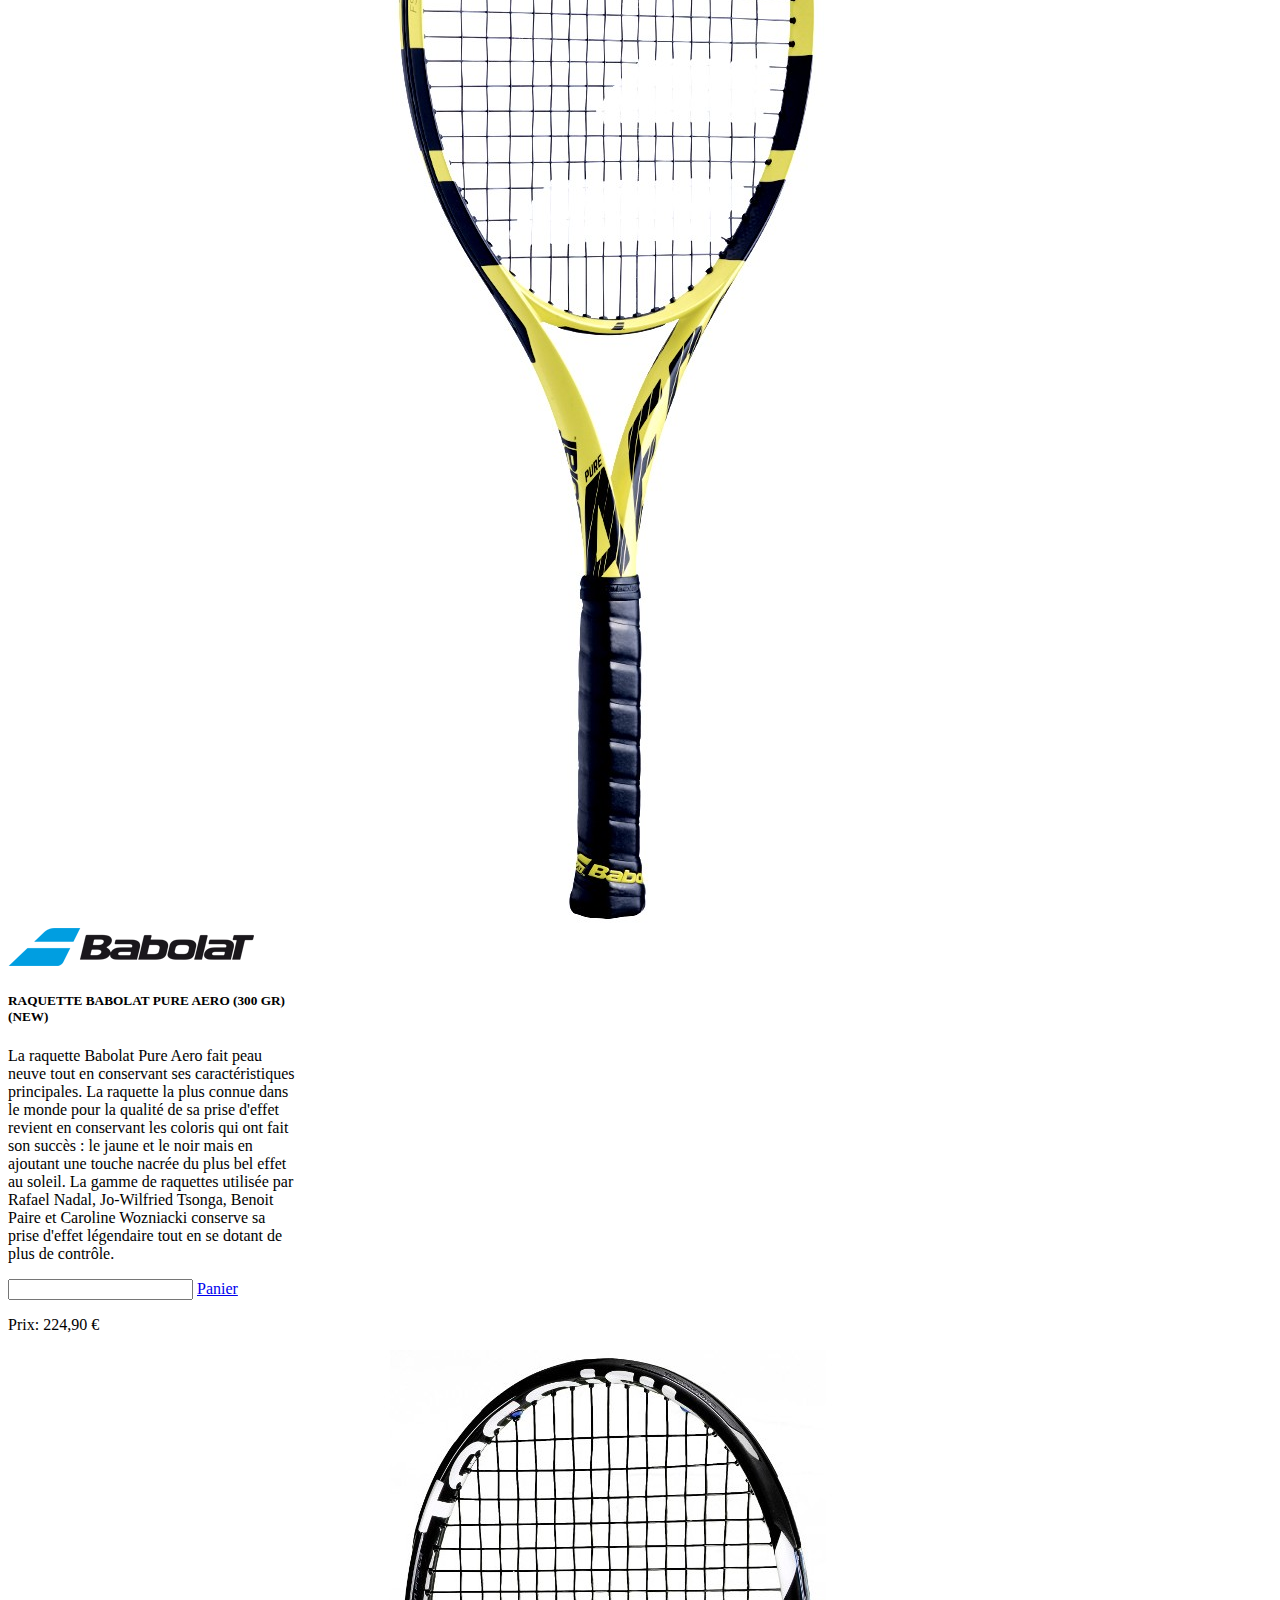
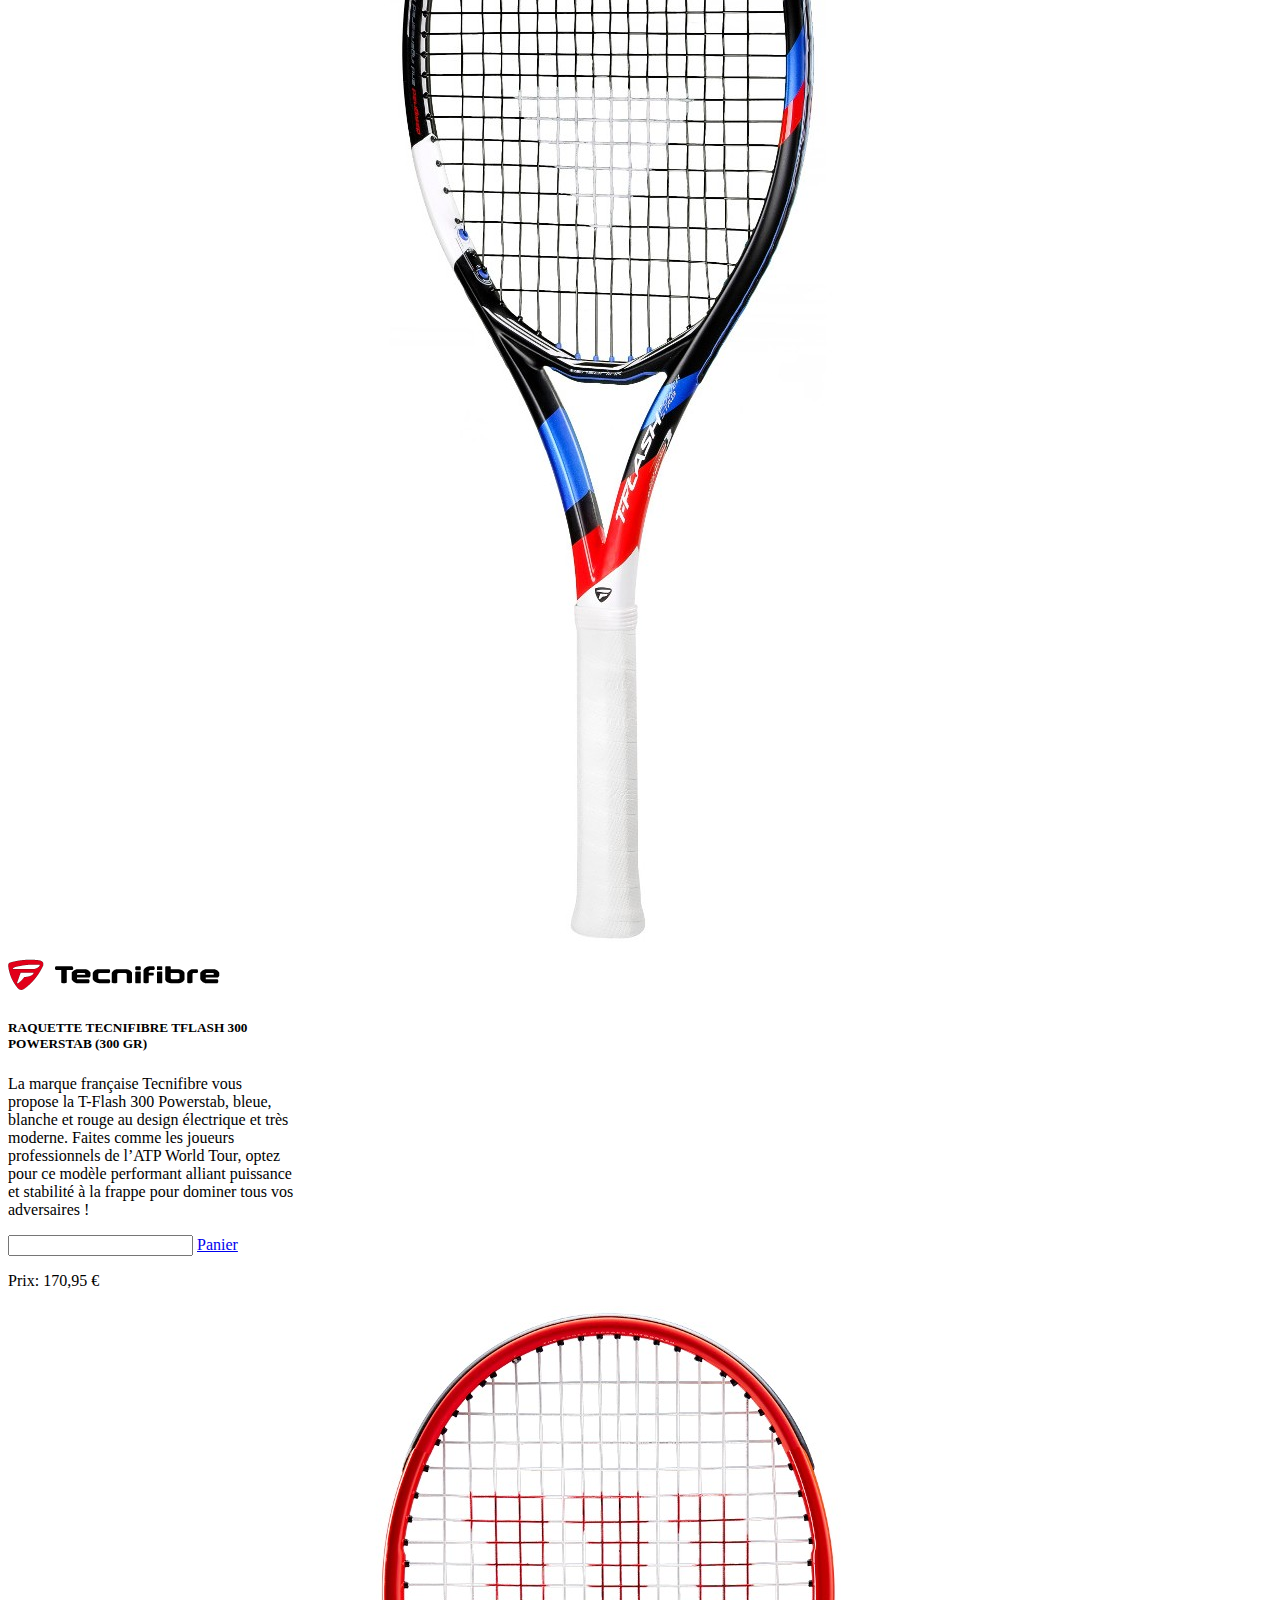
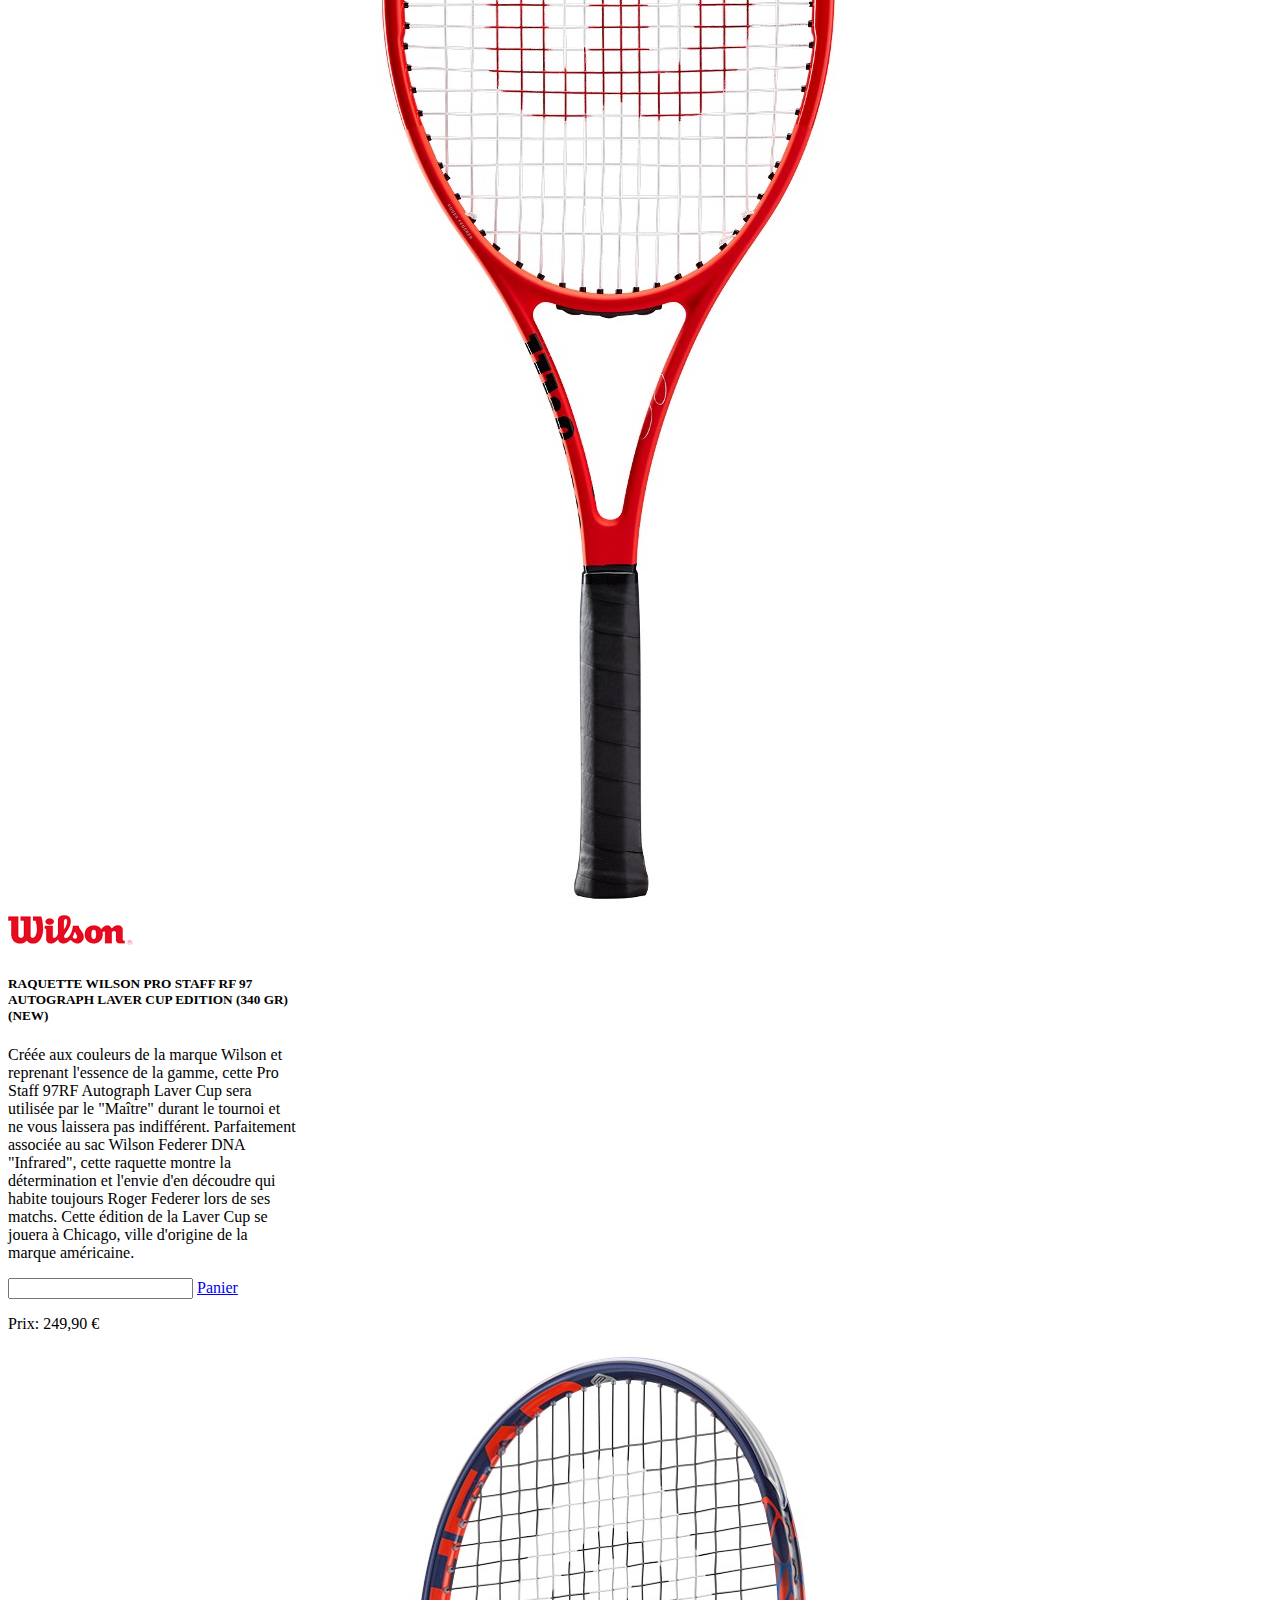
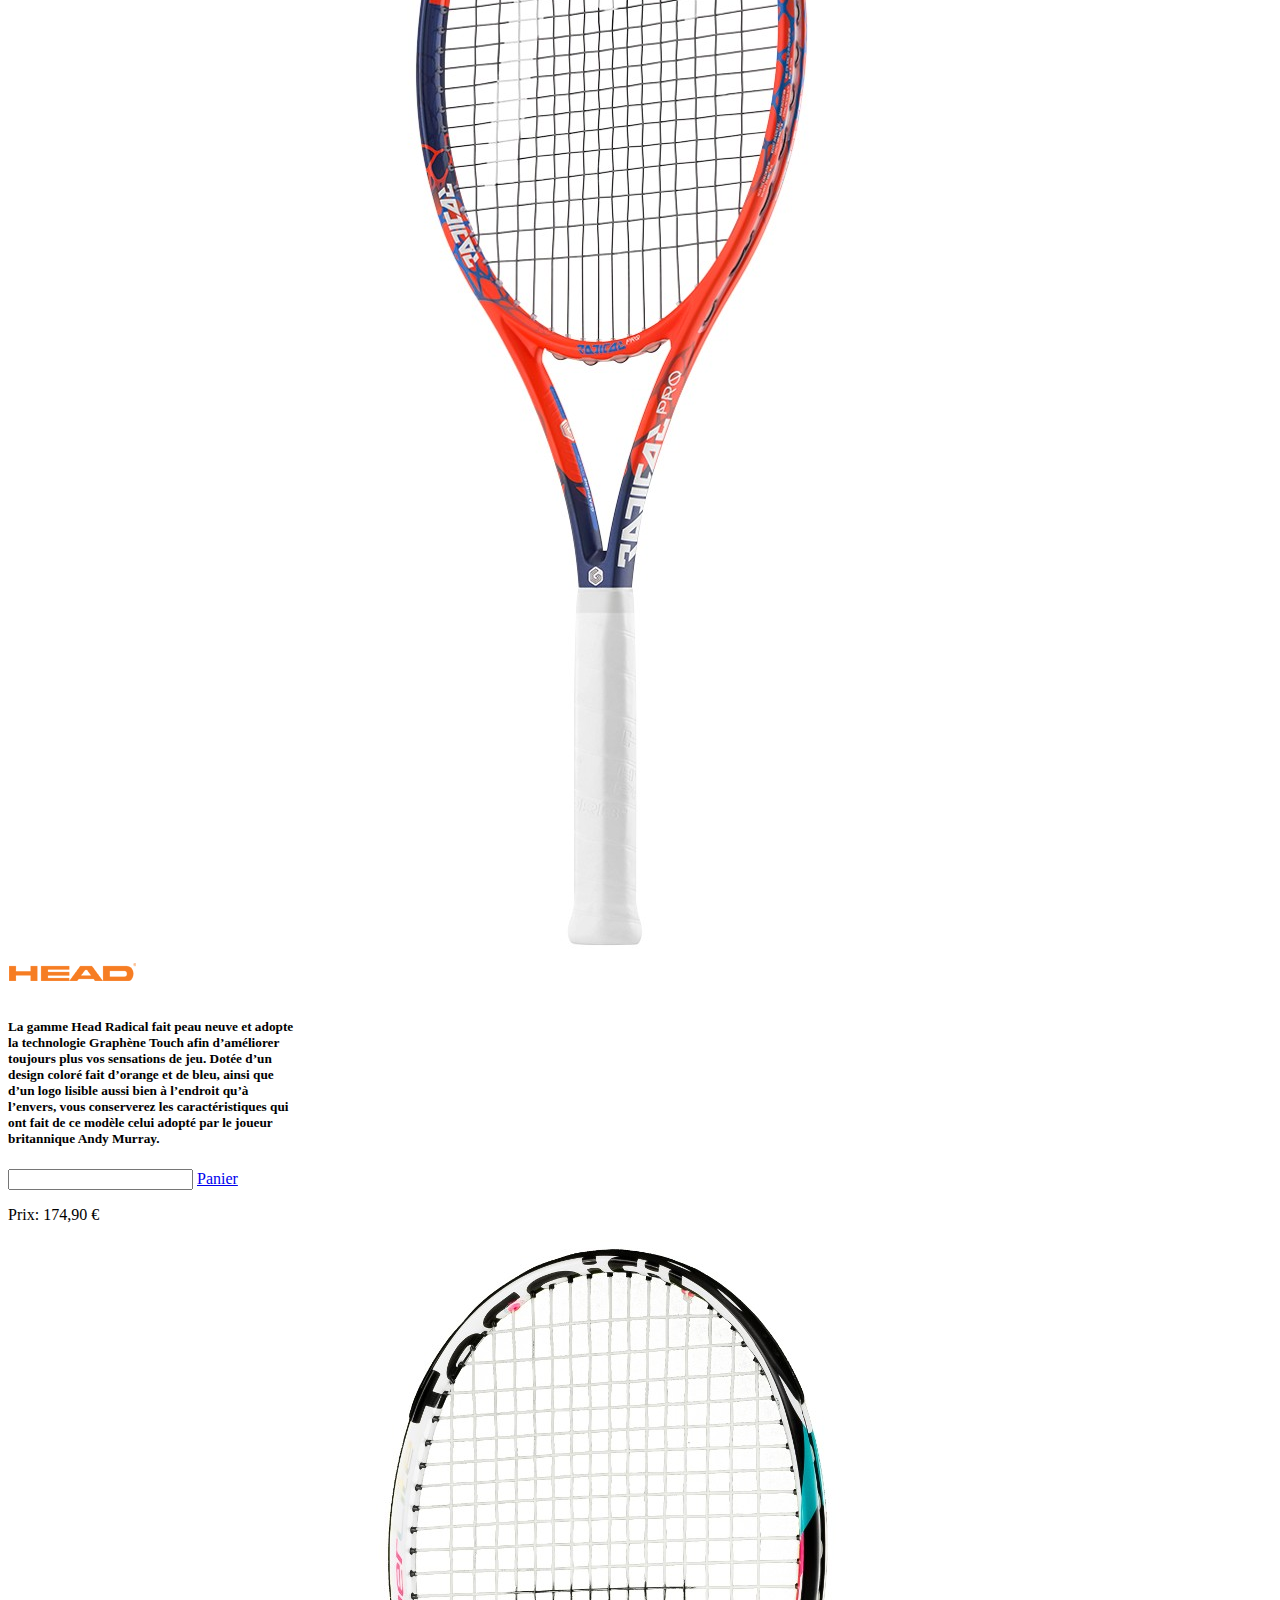
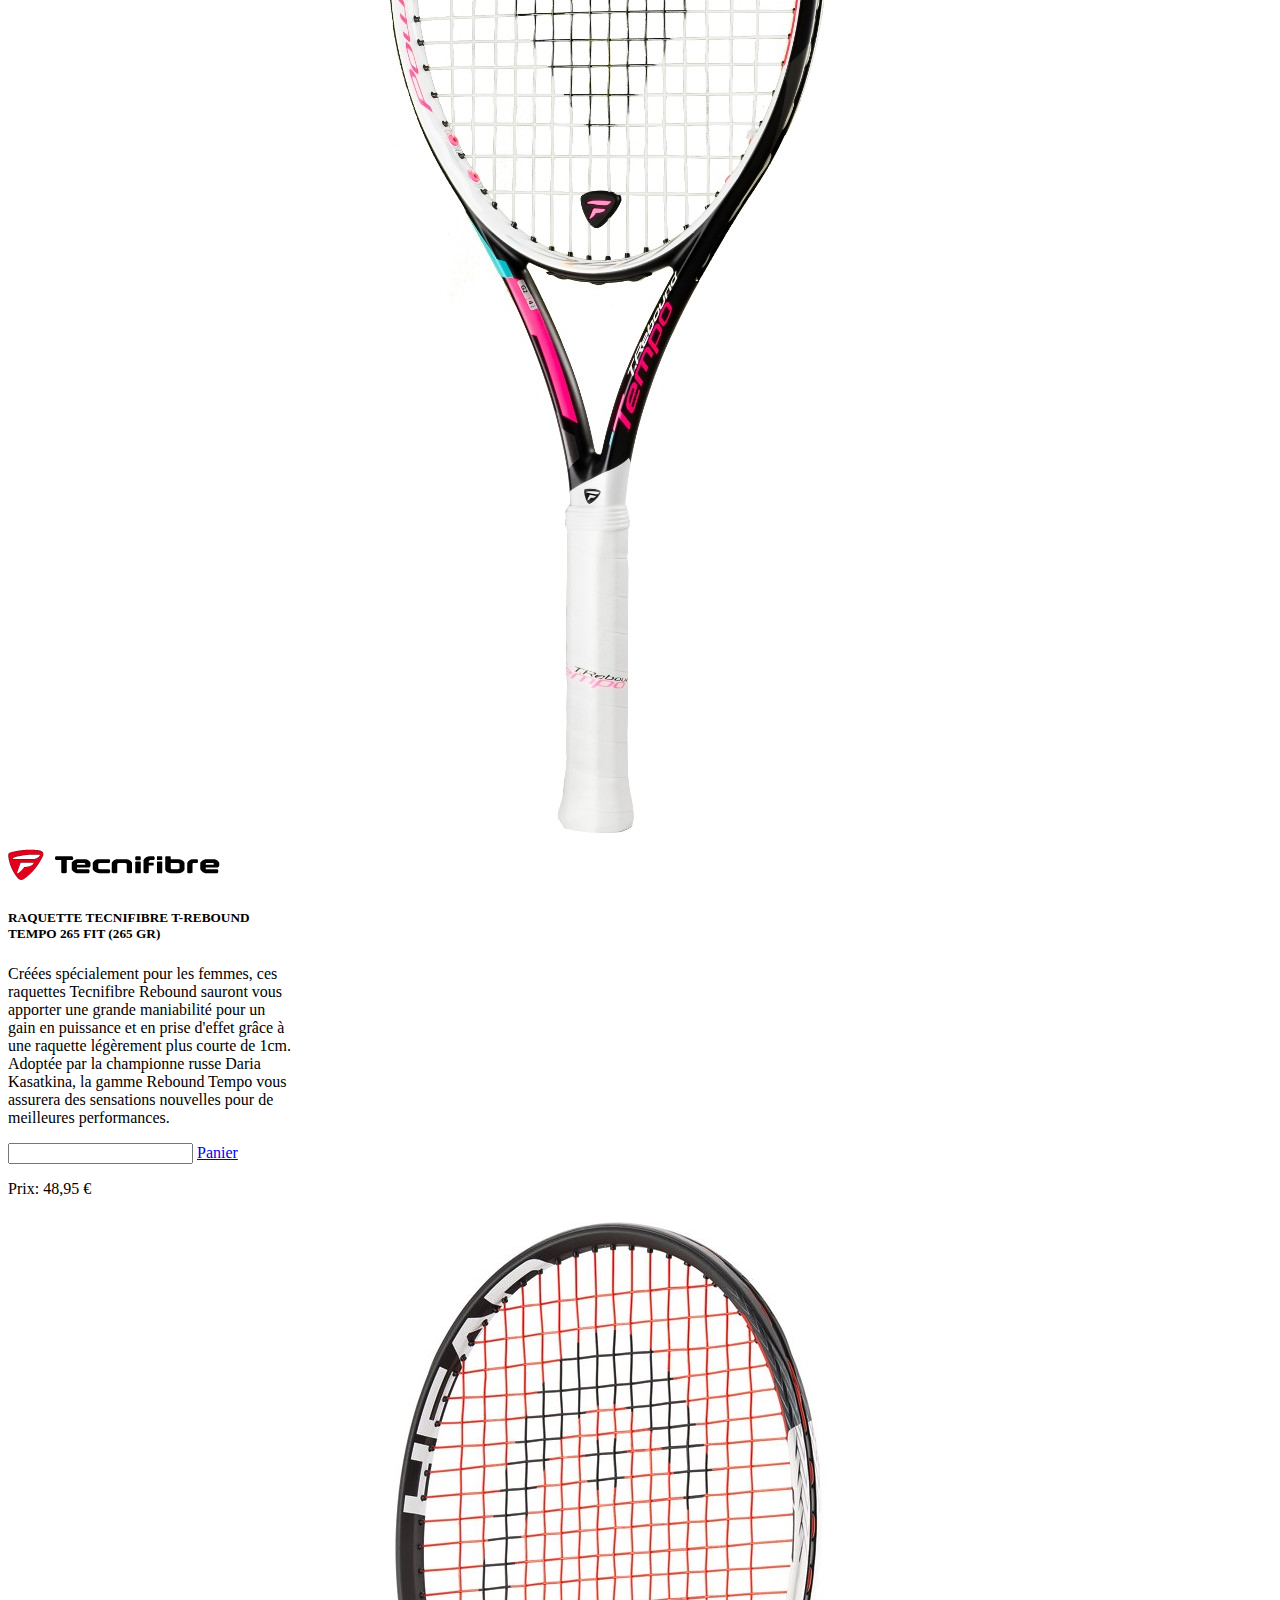
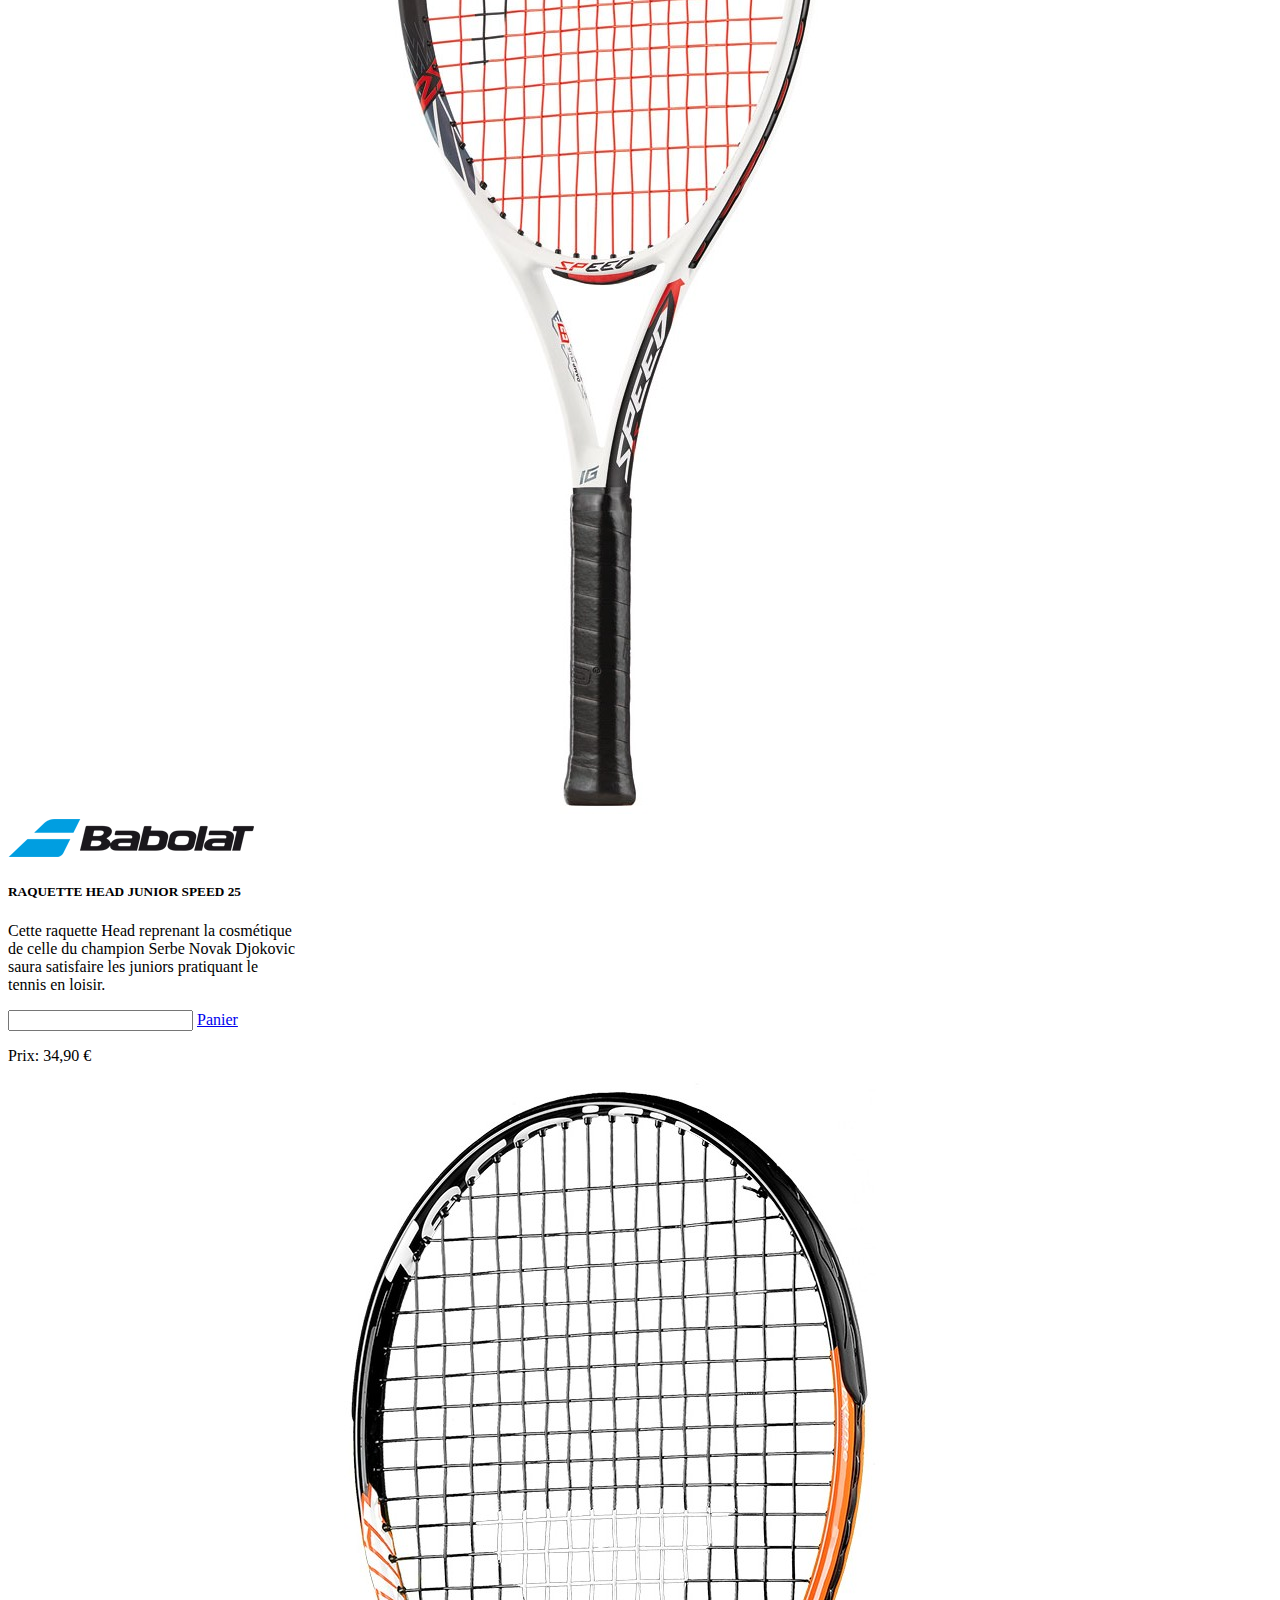
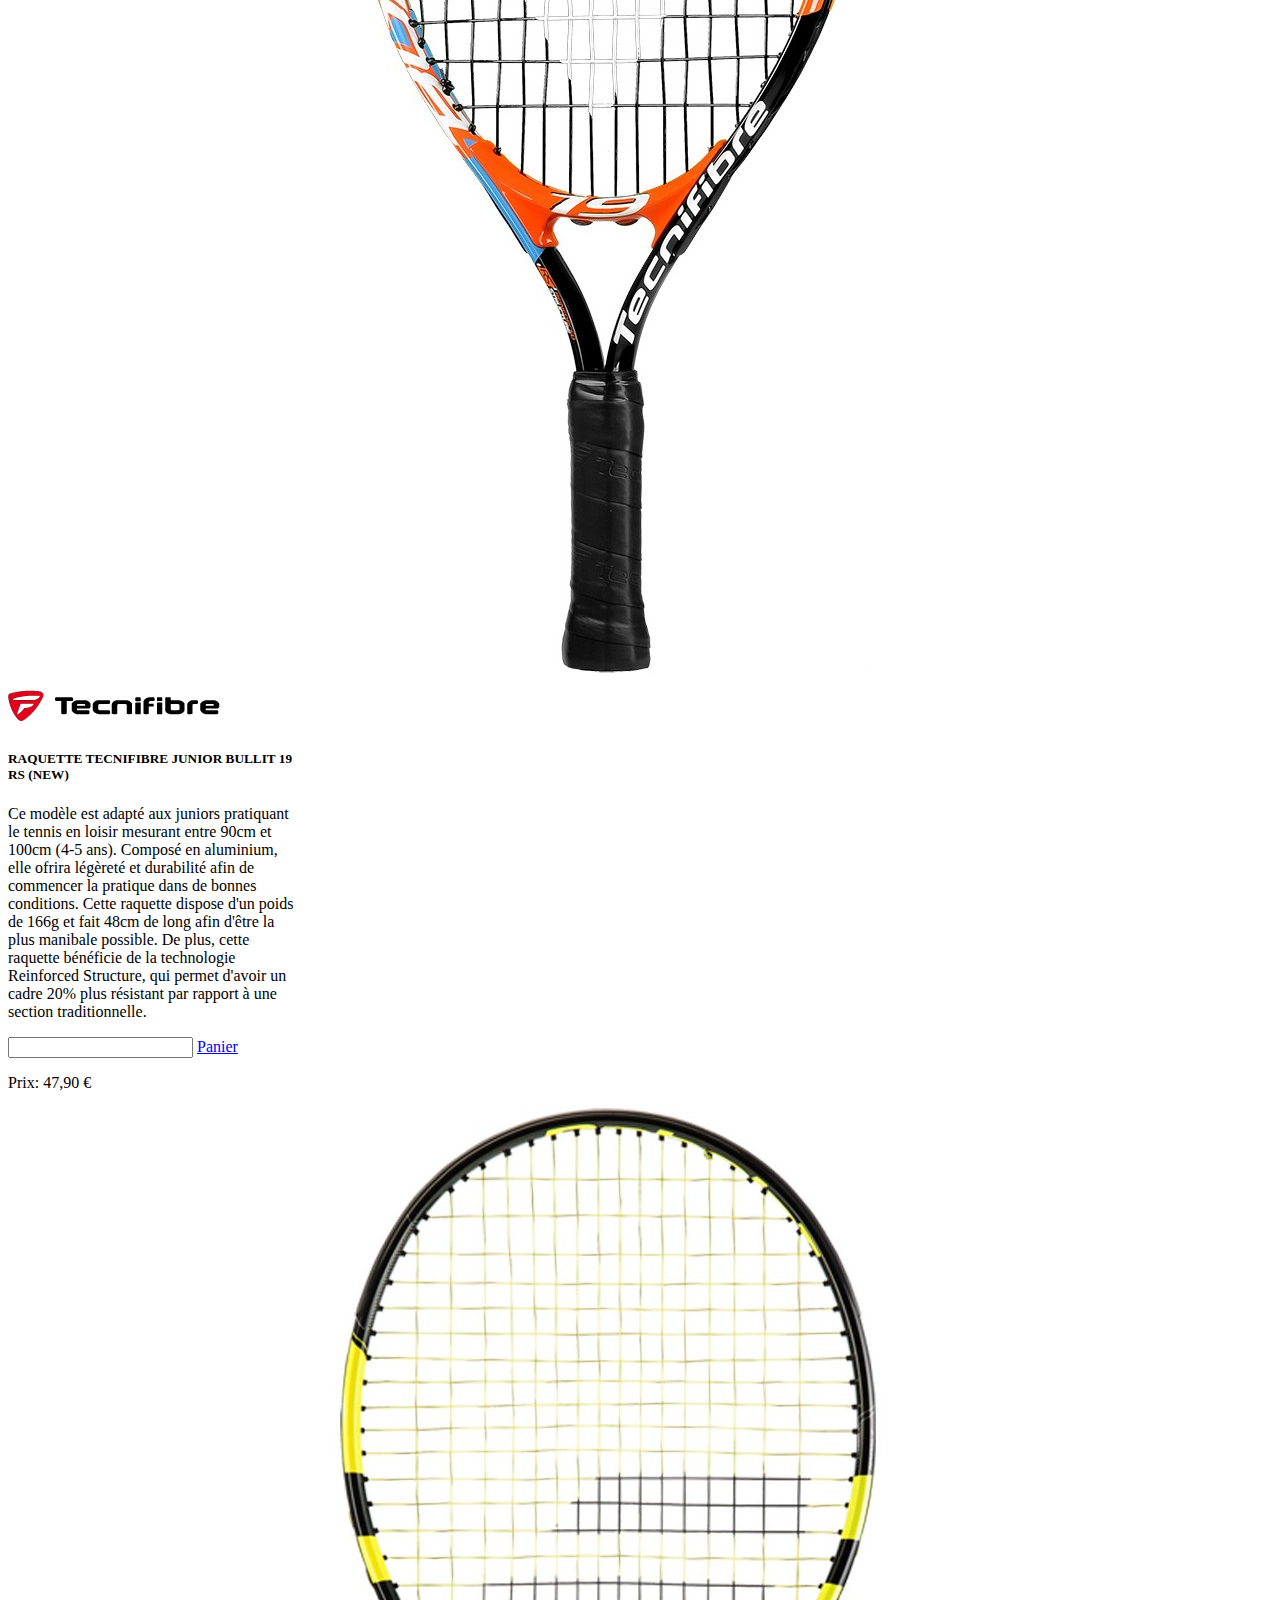
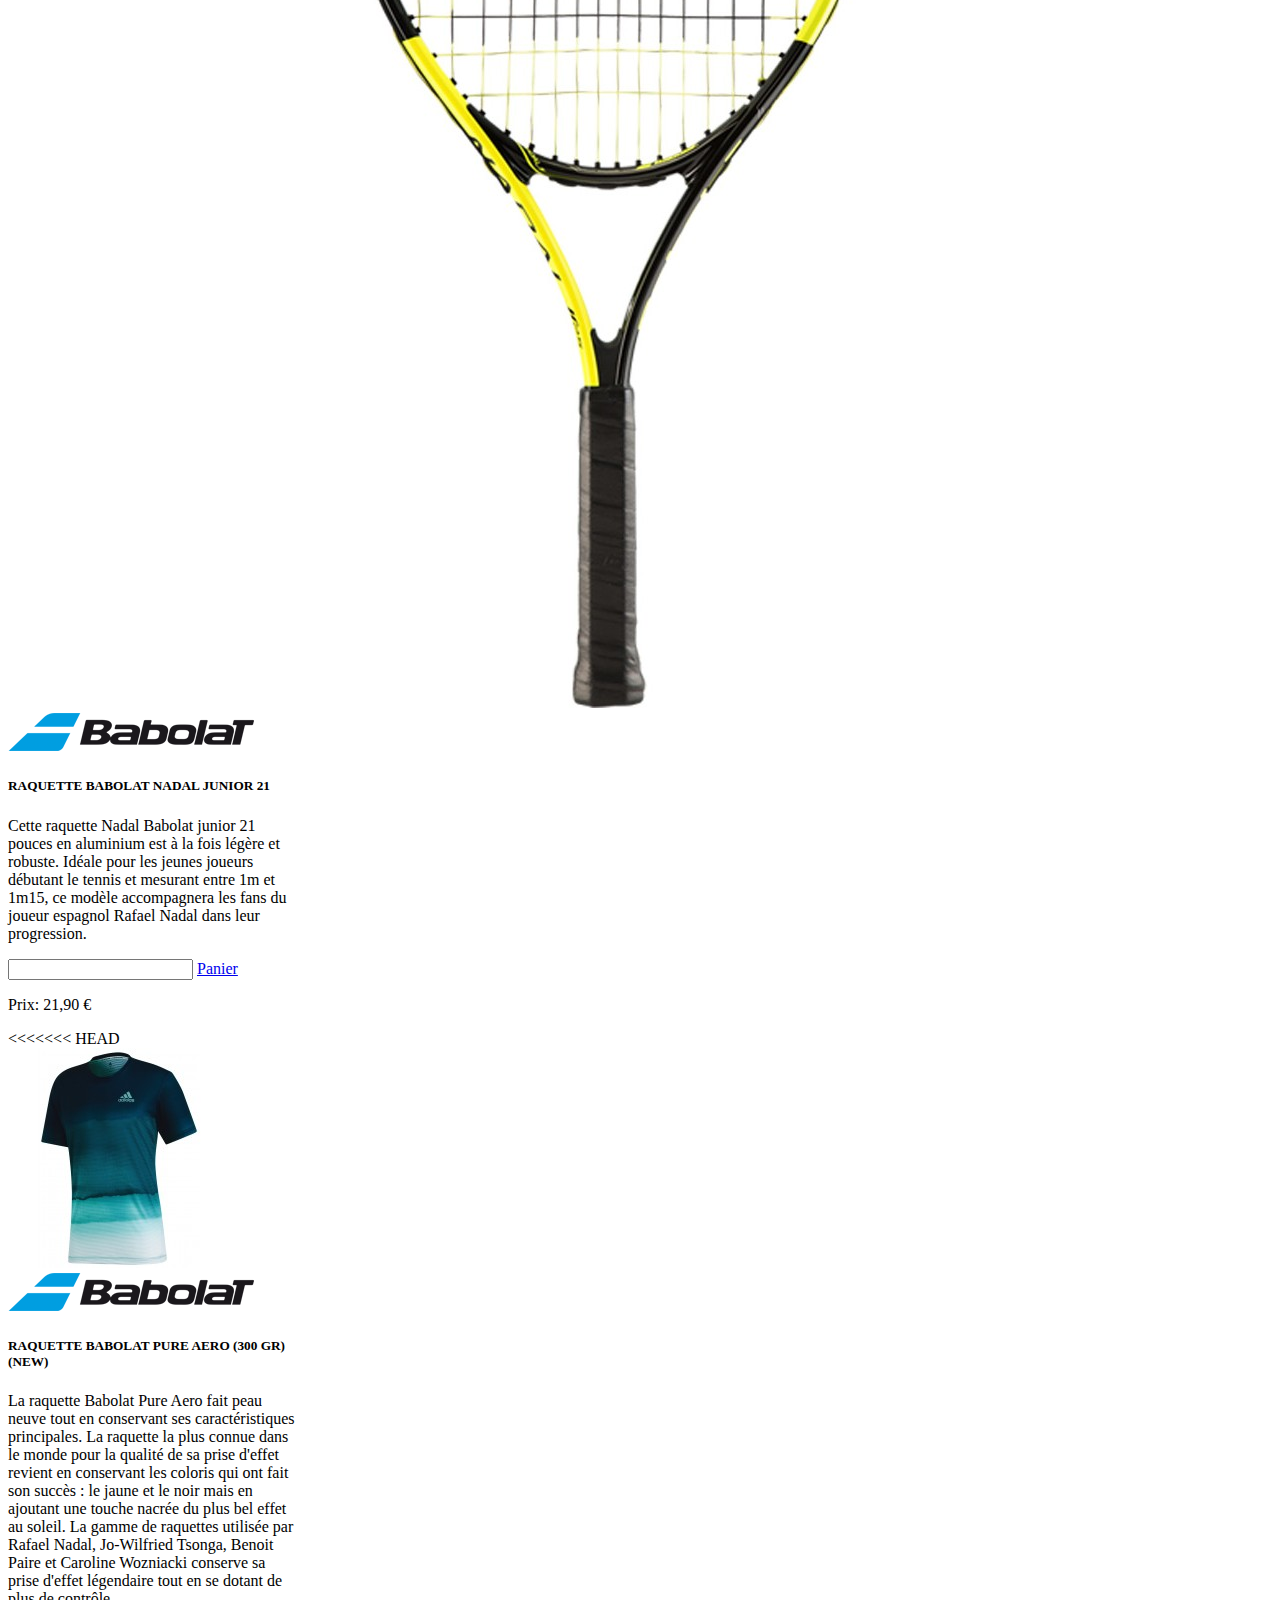
==== commit 4912b2b6: "html fusion" ====
--- a/index.html
+++ b/index.html
@@ -1,31 +1,73 @@
 <!DOCTYPE html>
 <html lang="fr" dir="ltr">
+<<<<<<< HEAD
+=======
   <head>
     <meta charset="utf-8" />
     <title>Tc E2N</title>
     <link rel="stylesheet" href="https://stackpath.bootstrapcdn.com/bootstrap/4.3.0/css/bootstrap.min.css" integrity="sha384-PDle/QlgIONtM1aqA2Qemk5gPOE7wFq8+Em+G/hmo5Iq0CCmYZLv3fVRDJ4MMwEA" crossorigin="anonymous">
+<<<<<<< HEAD
+    <link rel="stylesheet" href="assets/css/style.css">
+=======
 <link rel="stylesheet" href="assets/css/style.css">
+>>>>>>> 929020f0f9db10058e8efcc3934877c96513c7ab
    </head>
   <body>
-
-    <section class="Simon">
-
-
-       <!-- Début de la navbar -->
-      <nav class="navbar navbar-expand-lg navbar-dark bg-dark fixed-top bNavbar">
-  <a class="navbar-brand" href="#"><img src="assets/img/tennismanlogo2.jpg" class="blogo"/></a>
-  <button class="navbar-toggler" type="button" data-toggle="collapse" data-target="#navbarSupportedContent" aria-controls="navbarSupportedContent" aria-expanded="false" aria-label="Toggle navigation">
-    <span class="navbar-toggler-icon"></span>
-  </button>
-  <div class="collapse navbar-collapse" id="navbarSupportedContent">
-    <ul class="navbar-nav mr-auto">
-      <li class="nav-item active">
-        <a class="nav-link bRacket">Raquettes<span class="sr-only">(current)</span></a>
-      </li>
-      <li class="nav-item">
-        <a class="nav-link bWear">Vêtements</a>
-      </li>
-
+>>>>>>> c50ece5019db7360765f630c75d3e7813f417e1a
+
+<head>
+  <meta charset="utf-8" />
+  <title>Tc E2N</title>
+  <meta name="viewport" content="width=device-width, initial-scale=1">
+  <link rel="stylesheet" href="https://stackpath.bootstrapcdn.com/bootstrap/4.3.0/css/bootstrap.min.css" integrity="sha384-PDle/QlgIONtM1aqA2Qemk5gPOE7wFq8+Em+G/hmo5Iq0CCmYZLv3fVRDJ4MMwEA" crossorigin="anonymous">
+  <link rel="stylesheet" href="assets/css/style.css">
+</head>
+
+<<<<<<< HEAD
+<body>
+=======
+<<<<<<< HEAD
+    </section>
+    <section class="Kevin">
+      <div class="container">
+        <div class="row">
+
+        </div>
+
+      </div>
+=======
+>>>>>>> c50ece5019db7360765f630c75d3e7813f417e1a
+
+  <section class="Simon">
+
+<<<<<<< HEAD
+
+    <!-- Début de la navbar -->
+    <nav class="navbar navbar-expand-lg navbar-dark bg-dark fixed-top bNavbar">
+      <a class="navbar-brand" href="#"><img src="assets/img/tennismanlogo2.jpg" class="blogo" /></a>
+      <button class="navbar-toggler" type="button" data-toggle="collapse" data-target="#navbarSupportedContent" aria-controls="navbarSupportedContent" aria-expanded="false" aria-label="Toggle navigation">
+        <span class="navbar-toggler-icon"></span>
+      </button>
+      <div class="collapse navbar-collapse" id="navbarSupportedContent">
+        <ul class="navbar-nav mr-auto">
+          <li class="nav-item active">
+            <a class="nav-link bRacket" href="#Raquette">Raquettes<span class="sr-only">(current)</span></a>
+          </li>
+          <li class="nav-item">
+            <a class="nav-link bWear">Vêtements</a>
+          </li>
+
+          <li class="nav-item">
+            <a class="nav-link bBall">Balles</a>
+          </li>
+        </ul>
+        <button class="btn btn-outline-success my-2 my-sm-0" type="submit">Panier</button>
+      </div>
+    </nav>
+    <!-- Fin de la navbar -->
+    <!-- wallpaper -->
+    <img src="assets/img/tenniswallpaper.jpg" class="bwallpaper" />
+=======
       <li class="nav-item">
         <a class="nav-link bBall">Balles</a>
       </li>
@@ -37,10 +79,12 @@
 <!-- wallpaper -->
 <img src="assets/img/tenniswallpaper.jpg" class="bwallpaper" />
 <!-- /Wallpaper -->
+>>>>>>> 929020f0f9db10058e8efcc3934877c96513c7ab
 
     </section>
-
-  <section class="Kevin">
+>>>>>>> c50ece5019db7360765f630c75d3e7813f417e1a
+
+  <section class="raquette">
     <div class="container-fluide">
       <h2 class="aTitle">Raquette de tennis</h2>
       <div class="row">
@@ -62,9 +106,10 @@
           <div class="card-body">
             <img src="assets/img/tecnifibre.png" alt="tecnifibre" />
             <h5 class="card-title">RAQUETTE TECNIFIBRE TFLASH 300 POWERSTAB (300 GR) </h5>
-            <p class="card-text">La marque française Tecnifibre vous propose la T-Flash 300 Powerstab, bleue, blanche et rouge au design électrique et très moderne. Faites comme les joueurs professionnels de l’ATP World Tour, optez pour ce modèle performant alliant puissance et stabilité à la frappe pour dominer tous vos adversaires !</p>
-            <input type="number" name="amount" class="amount">
-            <a href="#" class="btn btn-primary" id="aPrice2" value="170,95" >Panier</a>
+            <p class="card-text">La marque française Tecnifibre vous propose la T-Flash 300 Powerstab, bleue, blanche et rouge au design électrique et très moderne. Faites comme les joueurs professionnels de l’ATP World Tour, optez pour ce modèle
+              performant alliant puissance et stabilité à la frappe pour dominer tous vos adversaires !</p>
+            <input type="number" name="amount" class="amount">
+            <a href="#" class="btn btn-primary" id="aPrice2" value="170,95">Panier</a>
             <p>Prix: <span class="price" value="170,95"> 170,95 € </span></p>
           </div>
         </div>
@@ -73,7 +118,8 @@
           <div class="card-body">
             <img src="assets/img/wilson.png" alt="wilson" />
             <h5 class="card-title">RAQUETTE WILSON PRO STAFF RF 97 AUTOGRAPH LAVER CUP EDITION (340 GR) (NEW)</h5>
-            <p class="card-text">  Créée aux couleurs de la marque Wilson et reprenant l'essence de la gamme, cette Pro Staff 97RF Autograph Laver Cup sera utilisée par le "Maître" durant le tournoi et ne vous laissera pas indifférent. Parfaitement associée au sac
+            <p class="card-text"> Créée aux couleurs de la marque Wilson et reprenant l'essence de la gamme, cette Pro Staff 97RF Autograph Laver Cup sera utilisée par le "Maître" durant le tournoi et ne vous laissera pas indifférent. Parfaitement
+              associée au sac
               Wilson Federer DNA "Infrared", cette raquette montre la détermination et l'envie d'en découdre qui habite toujours Roger Federer lors de ses matchs.
               Cette édition de la Laver Cup se jouera à Chicago, ville d'origine de la marque américaine.</p>
             <input type="number" name="amount" class="amount">
@@ -85,10 +131,11 @@
           <img src="assets/img/raquetteHead.jpg" class="card-img-top" alt="Menraquette">
           <div class="card-body">
             <img src="assets/img/head.png" alt="head" />
-            <h5 class="card-title">La gamme Head Radical fait peau neuve et adopte la technologie Graphène Touch afin d’améliorer toujours plus vos sensations de jeu. Dotée d’un design coloré fait d’orange et de bleu, ainsi que d’un logo lisible aussi bien à l’endroit qu’à l’envers, vous conserverez les caractéristiques qui ont fait de ce modèle celui adopté par le joueur britannique Andy Murray.</h5>
+            <h5 class="card-title">La gamme Head Radical fait peau neuve et adopte la technologie Graphène Touch afin d’améliorer toujours plus vos sensations de jeu. Dotée d’un design coloré fait d’orange et de bleu, ainsi que d’un logo lisible
+              aussi bien à l’endroit qu’à l’envers, vous conserverez les caractéristiques qui ont fait de ce modèle celui adopté par le joueur britannique Andy Murray.</h5>
             <input type="number" name="amount" class="amount">
             <a href="#" class="btn btn-primary" id="aPrice4" value="174,90">Panier</a>
-            <p>Prix: <span class="price" value="174,90"> 174,90 €  </span></p>
+            <p>Prix: <span class="price" value="174,90"> 174,90 € </span></p>
           </div>
         </div>
         <div class="col-12 col-sm-6 col-lg-4 col-xl-3" style="width: 18rem;">
@@ -96,7 +143,8 @@
           <div class="card-body">
             <img src="assets/img/tecnifibre.png" alt="tecnifibre" />
             <h5 class="card-title">RAQUETTE TECNIFIBRE T-REBOUND TEMPO 265 FIT (265 GR)</h5>
-            <p class="card-text">Créées spécialement pour les femmes, ces raquettes Tecnifibre Rebound sauront vous apporter une grande maniabilité pour un gain en puissance et en prise d'effet grâce à une raquette légèrement plus courte de 1cm. Adoptée par la championne russe Daria Kasatkina, la gamme Rebound Tempo vous assurera des sensations nouvelles pour de meilleures performances.</p>
+            <p class="card-text">Créées spécialement pour les femmes, ces raquettes Tecnifibre Rebound sauront vous apporter une grande maniabilité pour un gain en puissance et en prise d'effet grâce à une raquette légèrement plus courte de 1cm.
+              Adoptée par la championne russe Daria Kasatkina, la gamme Rebound Tempo vous assurera des sensations nouvelles pour de meilleures performances.</p>
             <input type="number" name="amount" class="amount">
             <a href="#" class="btn btn-primary" id="aPrice5" value="48,95">Panier</a>
             <p>Prix: <span class="price" value="48,95"> 48,95 € </span></p>
@@ -110,7 +158,7 @@
             <p class="card-text">Cette raquette Head reprenant la cosmétique de celle du champion Serbe Novak Djokovic saura satisfaire les juniors pratiquant le tennis en loisir.</p>
             <input type="number" name="amount" class="amount">
             <a href="#" class="btn btn-primary" id="aPrice6" value="34,90">Panier</a>
-            <p>Prix: <span class="price" value="34,90"> 34,90 €  </span></p>
+            <p>Prix: <span class="price" value="34,90"> 34,90 € </span></p>
           </div>
         </div>
         <div class="col-12 col-sm-6 col-lg-4 col-xl-3" style="width: 18rem;">
@@ -118,8 +166,10 @@
           <div class="card-body">
             <img src="assets/img/tecnifibre.png" alt="technifibre" />
             <h5 class="card-title">RAQUETTE TECNIFIBRE JUNIOR BULLIT 19 RS (NEW)</h5>
-            <p class="card-text">Ce modèle est adapté aux juniors pratiquant le tennis en loisir mesurant entre 90cm et 100cm (4-5 ans). Composé en aluminium, elle ofrira légèreté et durabilité afin de commencer la pratique dans de bonnes conditions.
-Cette raquette dispose d'un poids de 166g et fait 48cm de long afin d'être la plus manibale possible. De plus, cette raquette bénéficie de la technologie Reinforced Structure, qui permet d'avoir un cadre 20% plus résistant par rapport à une section traditionnelle.</p>
+            <p class="card-text">Ce modèle est adapté aux juniors pratiquant le tennis en loisir mesurant entre 90cm et 100cm (4-5 ans). Composé en aluminium, elle ofrira légèreté et durabilité afin de commencer la pratique dans de bonnes
+              conditions.
+              Cette raquette dispose d'un poids de 166g et fait 48cm de long afin d'être la plus manibale possible. De plus, cette raquette bénéficie de la technologie Reinforced Structure, qui permet d'avoir un cadre 20% plus résistant par rapport
+              à une section traditionnelle.</p>
             <input type="number" name="amount" class="amount">
             <a href="#" class="btn btn-primary" id="aPrice7" value="47,90">Panier</a>
             <p>Prix: <span class="price" value="47,90"> 47,90 €</span></p>
@@ -130,10 +180,11 @@
           <div class="card-body">
             <img src="assets/img/babolat.png" alt="babolat" />
             <h5 class="card-title">RAQUETTE BABOLAT NADAL JUNIOR 21</h5>
-            <p class="card-text">Cette raquette Nadal Babolat junior 21 pouces en aluminium est à la fois légère et robuste. Idéale pour les jeunes joueurs débutant le tennis et mesurant entre 1m et 1m15, ce modèle accompagnera les fans du joueur espagnol Rafael Nadal dans leur progression.</p>
+            <p class="card-text">Cette raquette Nadal Babolat junior 21 pouces en aluminium est à la fois légère et robuste. Idéale pour les jeunes joueurs débutant le tennis et mesurant entre 1m et 1m15, ce modèle accompagnera les fans du joueur
+              espagnol Rafael Nadal dans leur progression.</p>
             <input type="number" name="amount" class="amount">
             <a href="#" class="btn btn-primary" id="aPrice8" value="21,90">Panier</a>
-            <p>Prix: <span class="price" value="21,90"> 21,90 €  </span></p>
+            <p>Prix: <span class="price" value="21,90"> 21,90 € </span></p>
           </div>
         </div>
       </div>
@@ -142,6 +193,58 @@
   </section>
   <section class="Pierre-Louis">
 
+<<<<<<< HEAD
+      <div class="container-fluid">
+        <div class="row">
+
+          <div class="col-12 col-sm-6 col-lg-4 col-xl-3" style="width: 18rem;">
+            <img src="assets/img/teeshirthomme.jpg" class="card-img-top" alt="Menraquette">
+            <div class="card-body">
+              <img src="assets/img/babolat.png" alt="babolat"/>
+              <h5 class="card-title">RAQUETTE BABOLAT PURE AERO (300 GR) (NEW)</h5>
+              <p class="card-text">La raquette Babolat Pure Aero fait peau neuve tout en conservant ses caractéristiques principales. La raquette la plus connue dans le monde pour la qualité de sa prise d'effet revient en conservant les coloris qui ont fait son succès : le jaune et le noir mais en ajoutant une touche nacrée du plus bel effet au soleil. La gamme de raquettes utilisée par Rafael Nadal, Jo-Wilfried Tsonga, Benoit Paire et Caroline Wozniacki conserve sa prise d'effet légendaire tout en se dotant de plus de contrôle.</p>
+              <div class="col-12 col-sm-12 col-md-12 col-md-12 col-lg-12 col-xl-12">
+                            <p>Prix: <strong id="price5" value="5">5 euros</strong></p>
+                          </div>
+                      <div class="col-12 col-sm-12 col-md-12 col-md-12 col-lg-12 col-xl-12">
+                              <button type="button" id="priceone" value="5" class="btn btn-primary">Ajouter au panier</button>
+                          </div>
+            </div>
+          </div>
+
+          <div class="col-12 col-sm-6 col-lg-4 col-xl-3" style="width: 18rem;">
+            <img src="assets/img/teeshirthomme2.jpg" class="card-img-top" alt="Menraquette">
+            <div class="card-body">
+              <img src="assets/img/babolat.png" alt="babolat"/>
+              <h5 class="card-title">RAQUETTE BABOLAT PURE AERO (300 GR) (NEW)</h5>
+              <p class="card-text">La raquette Babolat Pure Aero fait peau neuve tout en conservant ses caractéristiques principales. La raquette la plus connue dans le monde pour la qualité de sa prise d'effet revient en conservant les coloris qui ont fait son succès : le jaune et le noir mais en ajoutant une touche nacrée du plus bel effet au soleil. La gamme de raquettes utilisée par Rafael Nadal, Jo-Wilfried Tsonga, Benoit Paire et Caroline Wozniacki conserve sa prise d'effet légendaire tout en se dotant de plus de contrôle.</p>
+              <div class="col-12 col-sm-12 col-md-12 col-md-12 col-lg-12 col-xl-12">
+                            <p>Prix: <strong id="price5" value="5">5 euros</strong></p>
+                          </div>
+                      <div class="col-12 col-sm-12 col-md-12 col-md-12 col-lg-12 col-xl-12">
+                              <button type="button" id="priceone" value="5" class="btn btn-primary">Ajouter au panier</button>
+                          </div>
+            </div>
+          </div>
+
+          <div class="col-12 col-sm-6 col-lg-4 col-xl-3" style="width: 18rem;">
+            <img src="assets/img/pantalonhomme1.jpg" class="card-img-top" alt="Menraquette">
+            <div class="card-body">
+              <img src="assets/img/babolat.png" alt="babolat"/>
+              <h5 class="card-title">RAQUETTE BABOLAT PURE AERO (300 GR) (NEW)</h5>
+              <p class="card-text">La raquette Babolat Pure Aero fait peau neuve tout en conservant ses caractéristiques principales. La raquette la plus connue dans le monde pour la qualité de sa prise d'effet revient en conservant les coloris qui ont fait son succès : le jaune et le noir mais en ajoutant une touche nacrée du plus bel effet au soleil. La gamme de raquettes utilisée par Rafael Nadal, Jo-Wilfried Tsonga, Benoit Paire et Caroline Wozniacki conserve sa prise d'effet légendaire tout en se dotant de plus de contrôle.</p>
+              <div class="col-12 col-sm-12 col-md-12 col-md-12 col-lg-12 col-xl-12">
+                            <p>Prix: <strong id="price5" value="5">5 euros</strong></p>
+                          </div>
+                      <div class="col-12 col-sm-12 col-md-12 col-md-12 col-lg-12 col-xl-12">
+                              <button type="button" id="priceone" value="5" class="btn btn-primary">Ajouter au panier</button>
+                          </div>
+            </div>
+          </div>
+
+          <div class="col-12 col-sm-6 col-lg-4 col-xl-3" style="width: 18rem;">
+            <img src="assets/img/short.jpg" class="card-img-top" alt="Menraquette">
+=======
     </section>
     <section class="Amandine">
       <div class="container-fluid">
@@ -156,18 +259,32 @@
               <p>Prix: 5 euros</p>
             </div>
         <div class="col-12 col-sm-12 col-md-12 col-md-12 col-lg-12 col-xl-12">
-              <button type="button" id="priseballone" value="5" class="btn btn-primary">Ajouter au panier</button>
+              <button type="button" id="priceone" value="5" class="btn btn-primary">Ajouter au panier</button>
             </div>
             </div>
           </div>
           <div class="col-12 col-sm-6 col-lg-4 col-xl-3" style="width: 18rem;" >
             <img src="assets/img/cphoto2.jpg" class="card-img-top" alt="">
-            <div class="card-body">
-              <img src="assets/img/babolat.png" alt="babolat"/>
-              <h5 class="card-title">RAQUETTE BABOLAT PURE AERO (300 GR) (NEW)</h5>
-              <p class="card-text">La raquette Babolat Pure Aero fait peau neuve tout en conservant ses caractéristiques principales. La raquette la plus connue dans le monde pour la qualité de sa prise d'effet revient en conservant les coloris qui ont fait son succès : le jaune et le noir mais en ajoutant une touche nacrée du plus bel effet au soleil. La gamme de raquettes utilisée par Rafael Nadal, Jo-Wilfried Tsonga, Benoit Paire et Caroline Wozniacki conserve sa prise d'effet légendaire tout en se dotant de plus de contrôle.</p>
+>>>>>>> 929020f0f9db10058e8efcc3934877c96513c7ab
+            <div class="card-body">
+              <img src="assets/img/babolat.png" alt="babolat"/>
+              <h5 class="card-title">RAQUETTE BABOLAT PURE AERO (300 GR) (NEW)</h5>
+              <p class="card-text">La raquette Babolat Pure Aero fait peau neuve tout en conservant ses caractéristiques principales. La raquette la plus connue dans le monde pour la qualité de sa prise d'effet revient en conservant les coloris qui ont fait son succès : le jaune et le noir mais en ajoutant une touche nacrée du plus bel effet au soleil. La gamme de raquettes utilisée par Rafael Nadal, Jo-Wilfried Tsonga, Benoit Paire et Caroline Wozniacki conserve sa prise d'effet légendaire tout en se dotant de plus de contrôle.</p>
+<<<<<<< HEAD
+              <div class="col-12 col-sm-12 col-md-12 col-md-12 col-lg-12 col-xl-12">
+                            <p>Prix: <strong id="price5" value="5">5 euros</strong></p>
+                          </div>
+                      <div class="col-12 col-sm-12 col-md-12 col-md-12 col-lg-12 col-xl-12">
+                              <button type="button" id="priceone" value="5" class="btn btn-primary">Ajouter au panier</button>
+                          </div>
+            </div>
+          </div>
+
+          <div class="col-12 col-sm-6 col-lg-4 col-xl-3" style="width: 18rem;">
+            <img src="assets/img/débardeurfemme.2jpg.jpg" class="card-img-top" alt="Menraquette">
+=======
           <div class="col-12 col-sm-12 col-md-12 col-md-12 col-lg-12 col-xl-12">
-          <p>Prix: <strong id="priseballtwo" value="5">5 euros</strong></p>
+          <p>Prix: <strong id="price2" value="5">5 euros</strong></p>
         </div>
     <div class="col-12 col-sm-12 col-md-12 col-md-12 col-lg-12 col-xl-12">
           <a href="#" class="btn btn-primary">Ajouter au panier</a>
@@ -176,12 +293,55 @@
           </div>
           <div class="col-12 col-sm-6 col-lg-4 col-xl-3" style="width: 18rem;">
             <img src="assets/img/cphoto3.jpg" class="card-img-top" alt="">
-            <div class="card-body">
-              <img src="assets/img/babolat.png" alt="babolat"/>
-              <h5 class="card-title">RAQUETTE BABOLAT PURE AERO (300 GR) (NEW)</h5>
-              <p class="card-text">La raquette Babolat Pure Aero fait peau neuve tout en conservant ses caractéristiques principales. La raquette la plus connue dans le monde pour la qualité de sa prise d'effet revient en conservant les coloris qui ont fait son succès : le jaune et le noir mais en ajoutant une touche nacrée du plus bel effet au soleil. La gamme de raquettes utilisée par Rafael Nadal, Jo-Wilfried Tsonga, Benoit Paire et Caroline Wozniacki conserve sa prise d'effet légendaire tout en se dotant de plus de contrôle.</p>
-              <div class="col-12 col-sm-12 col-md-12 col-md-12 col-lg-12 col-xl-12">
-              <p>Prix: <strong id="priseballthree" value="5">5 euros</strong></p>
+>>>>>>> 929020f0f9db10058e8efcc3934877c96513c7ab
+            <div class="card-body">
+              <img src="assets/img/babolat.png" alt="babolat"/>
+              <h5 class="card-title">RAQUETTE BABOLAT PURE AERO (300 GR) (NEW)</h5>
+              <p class="card-text">La raquette Babolat Pure Aero fait peau neuve tout en conservant ses caractéristiques principales. La raquette la plus connue dans le monde pour la qualité de sa prise d'effet revient en conservant les coloris qui ont fait son succès : le jaune et le noir mais en ajoutant une touche nacrée du plus bel effet au soleil. La gamme de raquettes utilisée par Rafael Nadal, Jo-Wilfried Tsonga, Benoit Paire et Caroline Wozniacki conserve sa prise d'effet légendaire tout en se dotant de plus de contrôle.</p>
+              <div class="col-12 col-sm-12 col-md-12 col-md-12 col-lg-12 col-xl-12">
+<<<<<<< HEAD
+                            <p>Prix: <strong id="price5" value="5">5 euros</strong></p>
+                          </div>
+                      <div class="col-12 col-sm-12 col-md-12 col-md-12 col-lg-12 col-xl-12">
+                              <button type="button" id="priceone" value="5" class="btn btn-primary">Ajouter au panier</button>
+                          </div>
+            </div>
+          </div>
+
+          <div class="col-12 col-sm-6 col-lg-4 col-xl-3" style="width: 18rem;">
+            <img src="assets/img/débardeurfemme.jpg" class="card-img-top" alt="Menraquette">
+            <div class="card-body">
+              <img src="assets/img/babolat.png" alt="babolat"/>
+              <h5 class="card-title">RAQUETTE BABOLAT PURE AERO (300 GR) (NEW)</h5>
+              <p class="card-text">La raquette Babolat Pure Aero fait peau neuve tout en conservant ses caractéristiques principales. La raquette la plus connue dans le monde pour la qualité de sa prise d'effet revient en conservant les coloris qui ont fait son succès : le jaune et le noir mais en ajoutant une touche nacrée du plus bel effet au soleil. La gamme de raquettes utilisée par Rafael Nadal, Jo-Wilfried Tsonga, Benoit Paire et Caroline Wozniacki conserve sa prise d'effet légendaire tout en se dotant de plus de contrôle.</p>
+              <div class="col-12 col-sm-12 col-md-12 col-md-12 col-lg-12 col-xl-12">
+                            <p>Prix: <strong id="price5" value="5">5 euros</strong></p>
+                          </div>
+                      <div class="col-12 col-sm-12 col-md-12 col-md-12 col-lg-12 col-xl-12">
+                              <button type="button" id="priceone" value="5" class="btn btn-primary">Ajouter au panier</button>
+                          </div>
+            </div>
+          </div>
+
+          <div class="col-12 col-sm-6 col-lg-4 col-xl-3" style="width: 18rem;">
+            <img src="assets/img/jupe.jpg" class="card-img-top" alt="Menraquette">
+            <div class="card-body">
+              <img src="assets/img/babolat.png" alt="babolat"/>
+              <h5 class="card-title">RAQUETTE BABOLAT PURE AERO (300 GR) (NEW)</h5>
+              <p class="card-text">La raquette Babolat Pure Aero fait peau neuve tout en conservant ses caractéristiques principales. La raquette la plus connue dans le monde pour la qualité de sa prise d'effet revient en conservant les coloris qui ont fait son succès : le jaune et le noir mais en ajoutant une touche nacrée du plus bel effet au soleil. La gamme de raquettes utilisée par Rafael Nadal, Jo-Wilfried Tsonga, Benoit Paire et Caroline Wozniacki conserve sa prise d'effet légendaire tout en se dotant de plus de contrôle.</p>
+              <div class="col-12 col-sm-12 col-md-12 col-md-12 col-lg-12 col-xl-12">
+                            <p>Prix: <strong id="price5" value="5">5 euros</strong></p>
+                          </div>
+                      <div class="col-12 col-sm-12 col-md-12 col-md-12 col-lg-12 col-xl-12">
+                              <button type="button" id="priceone" value="5" class="btn btn-primary">Ajouter au panier</button>
+                          </div>
+            </div>
+          </div>
+
+          <div class="col-12 col-sm-6 col-lg-4 col-xl-3" style="width: 18rem;">
+            <img src="assets/img/robeadidas.jpg" class="card-img-top" alt="Menraquette">
+=======
+              <p>Prix: <strong id="price3" value="5">5 euros</strong></p>
             </div>
         <div class="col-12 col-sm-12 col-md-12 col-md-12 col-lg-12 col-xl-12">
               <a href="#" class="btn btn-primary">Ajouter au panier</a>
@@ -190,18 +350,40 @@
           </div>
           <div class="col-12 col-sm-6 col-lg-4 col-xl-3" style="width: 18rem;">
             <img src="assets/img/cphoto4.jpg" class="card-img-top" alt="">
-            <div class="card-body">
-              <img src="assets/img/babolat.png" alt="babolat"/>
-              <h5 class="card-title">RAQUETTE BABOLAT PURE AERO (300 GR) (NEW)</h5>
-              <p class="card-text">La raquette Babolat Pure Aero fait peau neuve tout en conservant ses caractéristiques principales. La raquette la plus connue dans le monde pour la qualité de sa prise d'effet revient en conservant les coloris qui ont fait son succès : le jaune et le noir mais en ajoutant une touche nacrée du plus bel effet au soleil. La gamme de raquettes utilisée par Rafael Nadal, Jo-Wilfried Tsonga, Benoit Paire et Caroline Wozniacki conserve sa prise d'effet légendaire tout en se dotant de plus de contrôle.</p>
-              <div class="col-12 col-sm-12 col-md-12 col-md-12 col-lg-12 col-xl-12">
-              <p>Prix: <strong id="priseballfour" value="5">5 euros</strong></p>
-            </div>
-        <div class="col-12 col-sm-12 col-md-12 col-md-12 col-lg-12 col-xl-12">
-              <a href="#" class="btn btn-primary">Ajouter au panier</a>
-            </div>
-            </div>
-          </div>
+>>>>>>> 929020f0f9db10058e8efcc3934877c96513c7ab
+            <div class="card-body">
+              <img src="assets/img/babolat.png" alt="babolat"/>
+              <h5 class="card-title">RAQUETTE BABOLAT PURE AERO (300 GR) (NEW)</h5>
+              <p class="card-text">La raquette Babolat Pure Aero fait peau neuve tout en conservant ses caractéristiques principales. La raquette la plus connue dans le monde pour la qualité de sa prise d'effet revient en conservant les coloris qui ont fait son succès : le jaune et le noir mais en ajoutant une touche nacrée du plus bel effet au soleil. La gamme de raquettes utilisée par Rafael Nadal, Jo-Wilfried Tsonga, Benoit Paire et Caroline Wozniacki conserve sa prise d'effet légendaire tout en se dotant de plus de contrôle.</p>
+              <div class="col-12 col-sm-12 col-md-12 col-md-12 col-lg-12 col-xl-12">
+<<<<<<< HEAD
+                            <p>Prix: <strong id="price5" value="5">5 euros</strong></p>
+                          </div>
+                      <div class="col-12 col-sm-12 col-md-12 col-md-12 col-lg-12 col-xl-12">
+                              <button type="button" id="priceone" value="5" class="btn btn-primary">Ajouter au panier</button>
+                          </div>
+            </div>
+          </div>
+
+
+            </div>
+            <div class="row">
+
+
+            </div>
+          </div>
+
+
+
+=======
+              <p>Prix: <strong id="price4" value="5">5 euros</strong></p>
+            </div>
+        <div class="col-12 col-sm-12 col-md-12 col-md-12 col-lg-12 col-xl-12">
+              <a href="#" class="btn btn-primary">Ajouter au panier</a>
+            </div>
+            </div>
+          </div>
+>>>>>>> 929020f0f9db10058e8efcc3934877c96513c7ab
 
           <div class="col-12 col-sm-6 col-lg-4 col-xl-3" style="width: 18rem;">
             <img src="assets/img/cphoto5.jpg" class="card-img-top" alt="">
@@ -210,7 +392,7 @@
               <h5 class="card-title">RAQUETTE BABOLAT PURE AERO (300 GR) (NEW)</h5>
               <p class="card-text">La raquette Babolat Pure Aero fait peau neuve tout en conservant ses caractéristiques principales. La raquette la plus connue dans le monde pour la qualité de sa prise d'effet revient en conservant les coloris qui ont fait son succès : le jaune et le noir mais en ajoutant une touche nacrée du plus bel effet au soleil. La gamme de raquettes utilisée par Rafael Nadal, Jo-Wilfried Tsonga, Benoit Paire et Caroline Wozniacki conserve sa prise d'effet légendaire tout en se dotant de plus de contrôle.</p>
               <div class="col-12 col-sm-12 col-md-12 col-md-12 col-lg-12 col-xl-12">
-              <p>Prix: <strong id="priseballfive" value="5">5 euros</strong></p>
+              <p>Prix: <strong id="price5" value="5">5 euros</strong></p>
             </div>
         <div class="col-12 col-sm-12 col-md-12 col-md-12 col-lg-12 col-xl-12">
               <a href="#" class="btn btn-primary">Ajouter au panier</a>
@@ -224,7 +406,7 @@
               <h5 class="card-title">RAQUETTE BABOLAT PURE AERO (300 GR) (NEW)</h5>
               <p class="card-text">La raquette Babolat Pure Aero fait peau neuve tout en conservant ses caractéristiques principales. La raquette la plus connue dans le monde pour la qualité de sa prise d'effet revient en conservant les coloris qui ont fait son succès : le jaune et le noir mais en ajoutant une touche nacrée du plus bel effet au soleil. La gamme de raquettes utilisée par Rafael Nadal, Jo-Wilfried Tsonga, Benoit Paire et Caroline Wozniacki conserve sa prise d'effet légendaire tout en se dotant de plus de contrôle.</p>
               <div class="col-12 col-sm-12 col-md-12 col-md-12 col-lg-12 col-xl-12">
-              <p>Prix: <strong id="priseballsix" value="5">5 euros</strong></p>
+              <p>Prix: <strong id="price6" value="5">5 euros</strong></p>
             </div>
         <div class="col-12 col-sm-12 col-md-12 col-md-12 col-lg-12 col-xl-12">
               <a href="#" class="btn btn-primary">Ajouter au panier</a>
@@ -238,7 +420,7 @@
               <h5 class="card-title">RAQUETTE BABOLAT PURE AERO (300 GR) (NEW)</h5>
               <p class="card-text">La raquette Babolat Pure Aero fait peau neuve tout en conservant ses caractéristiques principales. La raquette la plus connue dans le monde pour la qualité de sa prise d'effet revient en conservant les coloris qui ont fait son succès : le jaune et le noir mais en ajoutant une touche nacrée du plus bel effet au soleil. La gamme de raquettes utilisée par Rafael Nadal, Jo-Wilfried Tsonga, Benoit Paire et Caroline Wozniacki conserve sa prise d'effet légendaire tout en se dotant de plus de contrôle.</p>
               <div class="col-12 col-sm-12 col-md-12 col-md-12 col-lg-12 col-xl-12">
-              <p>Prix: <strong id="priseballseven" value="5">5 euros</strong></p>
+              <p>Prix: <strong id="price7" value="5">5 euros</strong></p>
             </div>
         <div class="col-12 col-sm-12 col-md-12 col-md-12 col-lg-12 col-xl-12">
               <a href="#" class="btn btn-primary">Ajouter au panier</a>
@@ -252,7 +434,7 @@
               <h5 class="card-title">RAQUETTE BABOLAT PURE AERO (300 GR) (NEW)</h5>
               <p class="card-text">La raquette Babolat Pure Aero fait peau neuve tout en conservant ses caractéristiques principales. La raquette la plus connue dans le monde pour la qualité de sa prise d'effet revient en conservant les coloris qui ont fait son succès : le jaune et le noir mais en ajoutant une touche nacrée du plus bel effet au soleil. La gamme de raquettes utilisée par Rafael Nadal, Jo-Wilfried Tsonga, Benoit Paire et Caroline Wozniacki conserve sa prise d'effet légendaire tout en se dotant de plus de contrôle.</p>
               <div class="col-12 col-sm-12 col-md-12 col-md-12 col-lg-12 col-xl-12">
-              <p>Prix: <strong id="priseballheigt" value="5">5 euros</strong></p>
+              <p>Prix: <strong id="price8" value="5">5 euros</strong></p>
             </div>
         <div class="col-12 col-sm-12 col-md-12 col-md-12 col-lg-12 col-xl-12">
               <a href="#" class="btn btn-primary">Ajouter au panier</a>
@@ -262,9 +444,12 @@
         </div> <!-- row ligne 2 -->
       </div> <!-- contenaire -->
     </section>
+<<<<<<< HEAD
+=======
     <script src="https://code.jquery.com/jquery-3.3.1.min.js"></script>
     <script src="https://cdnjs.cloudflare.com/ajax/libs/popper.js/1.14.7/umd/popper.min.js" integrity="sha384-UO2eT0CpHqdSJQ6hJty5KVphtPhzWj9WO1clHTMGa3JDZwrnQq4sF86dIHNDz0W1" crossorigin="anonymous"></script>
     <script src="https://stackpath.bootstrapcdn.com/bootstrap/4.3.0/js/bootstrap.min.js" integrity="sha384-7aThvCh9TypR7fIc2HV4O/nFMVCBwyIUKL8XCtKE+8xgCgl/PQGuFsvShjr74PBp" crossorigin="anonymous"></script>
     <script src="assets/js/script.js"></script>
   </body>
 </html>
+>>>>>>> 929020f0f9db10058e8efcc3934877c96513c7ab
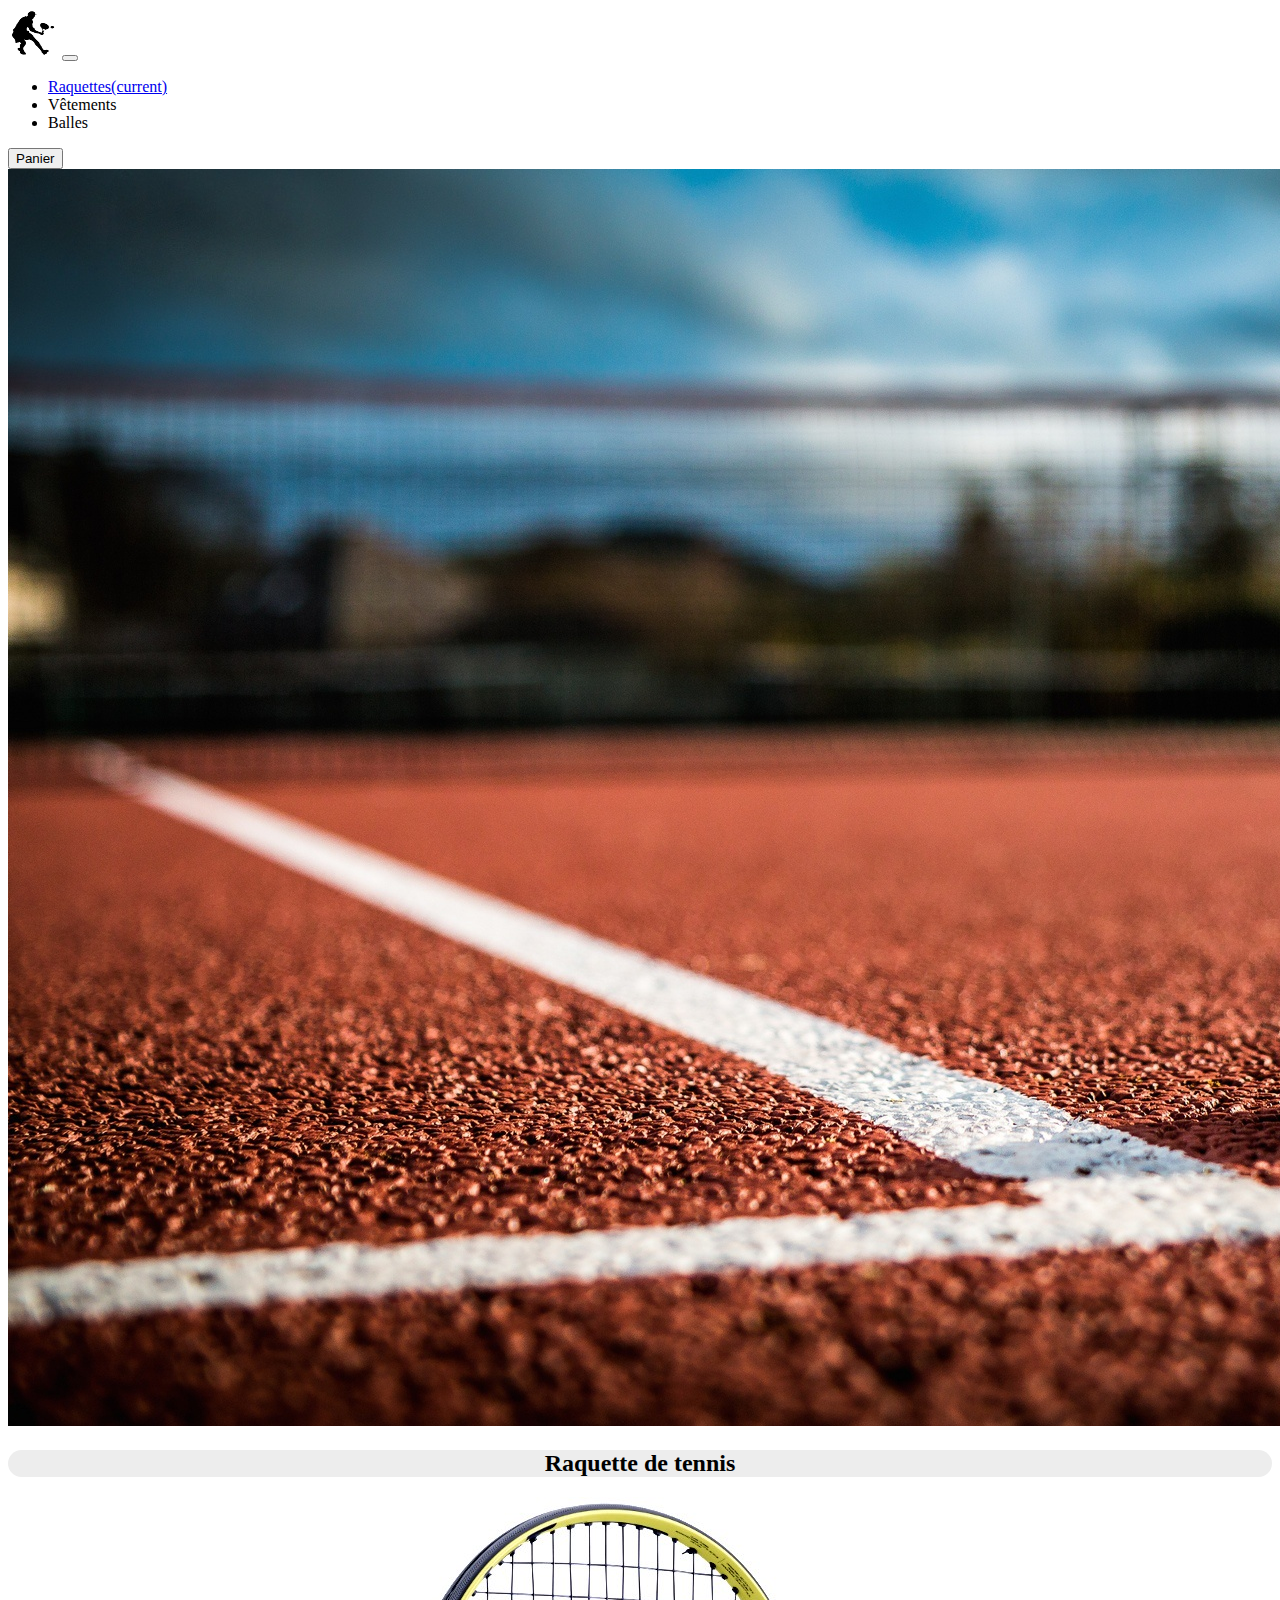
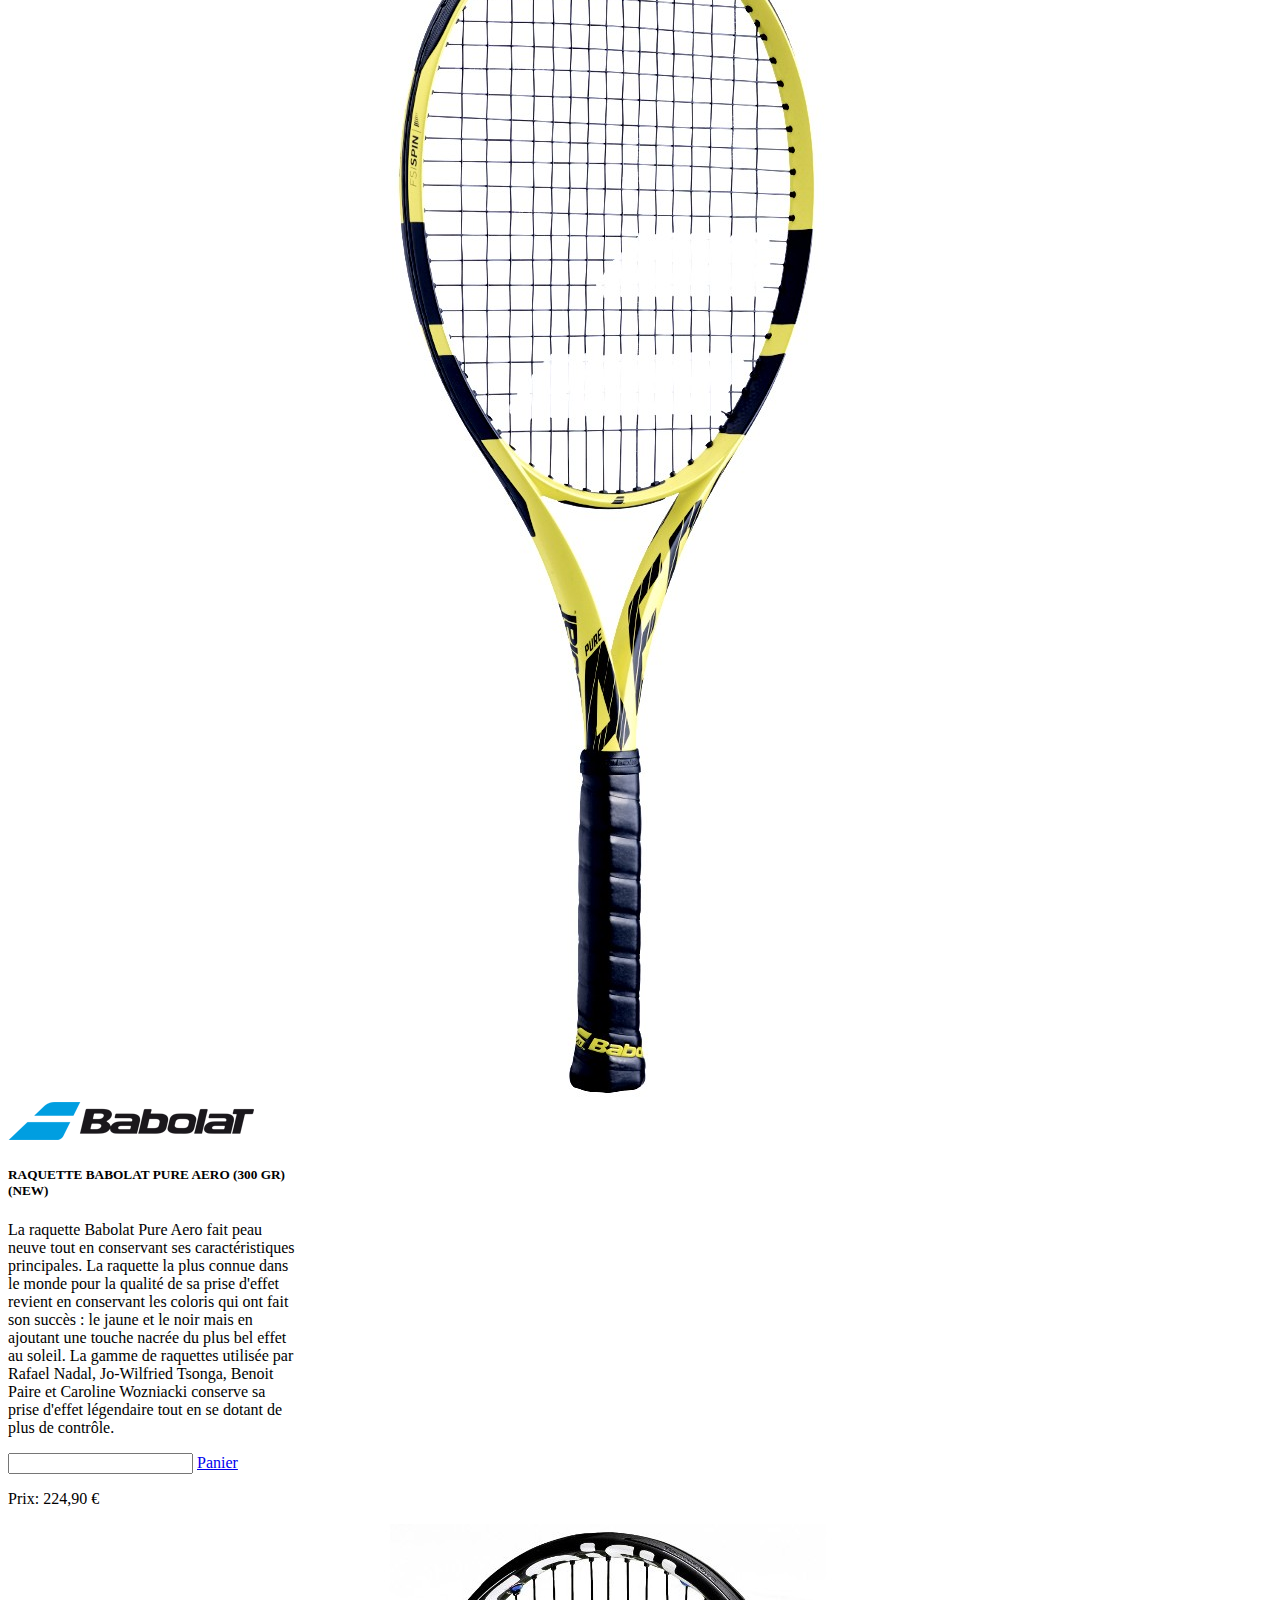
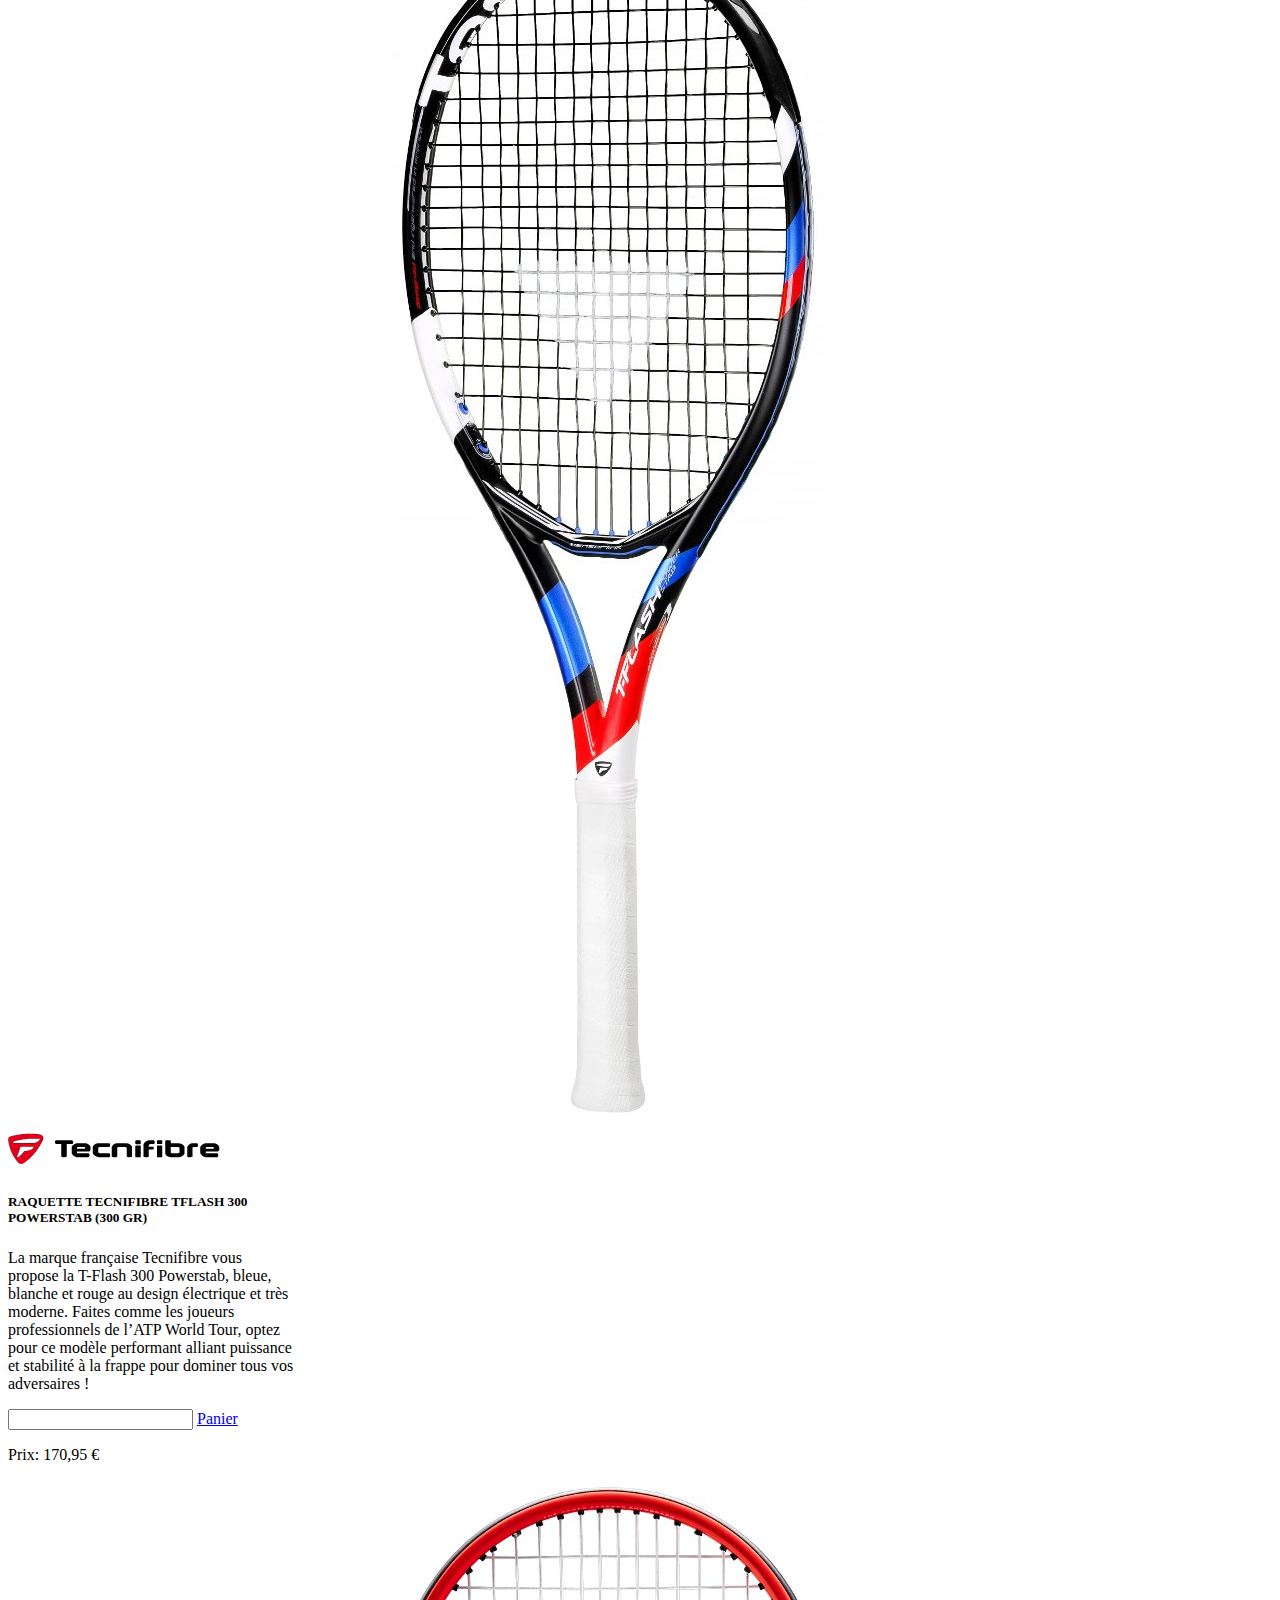
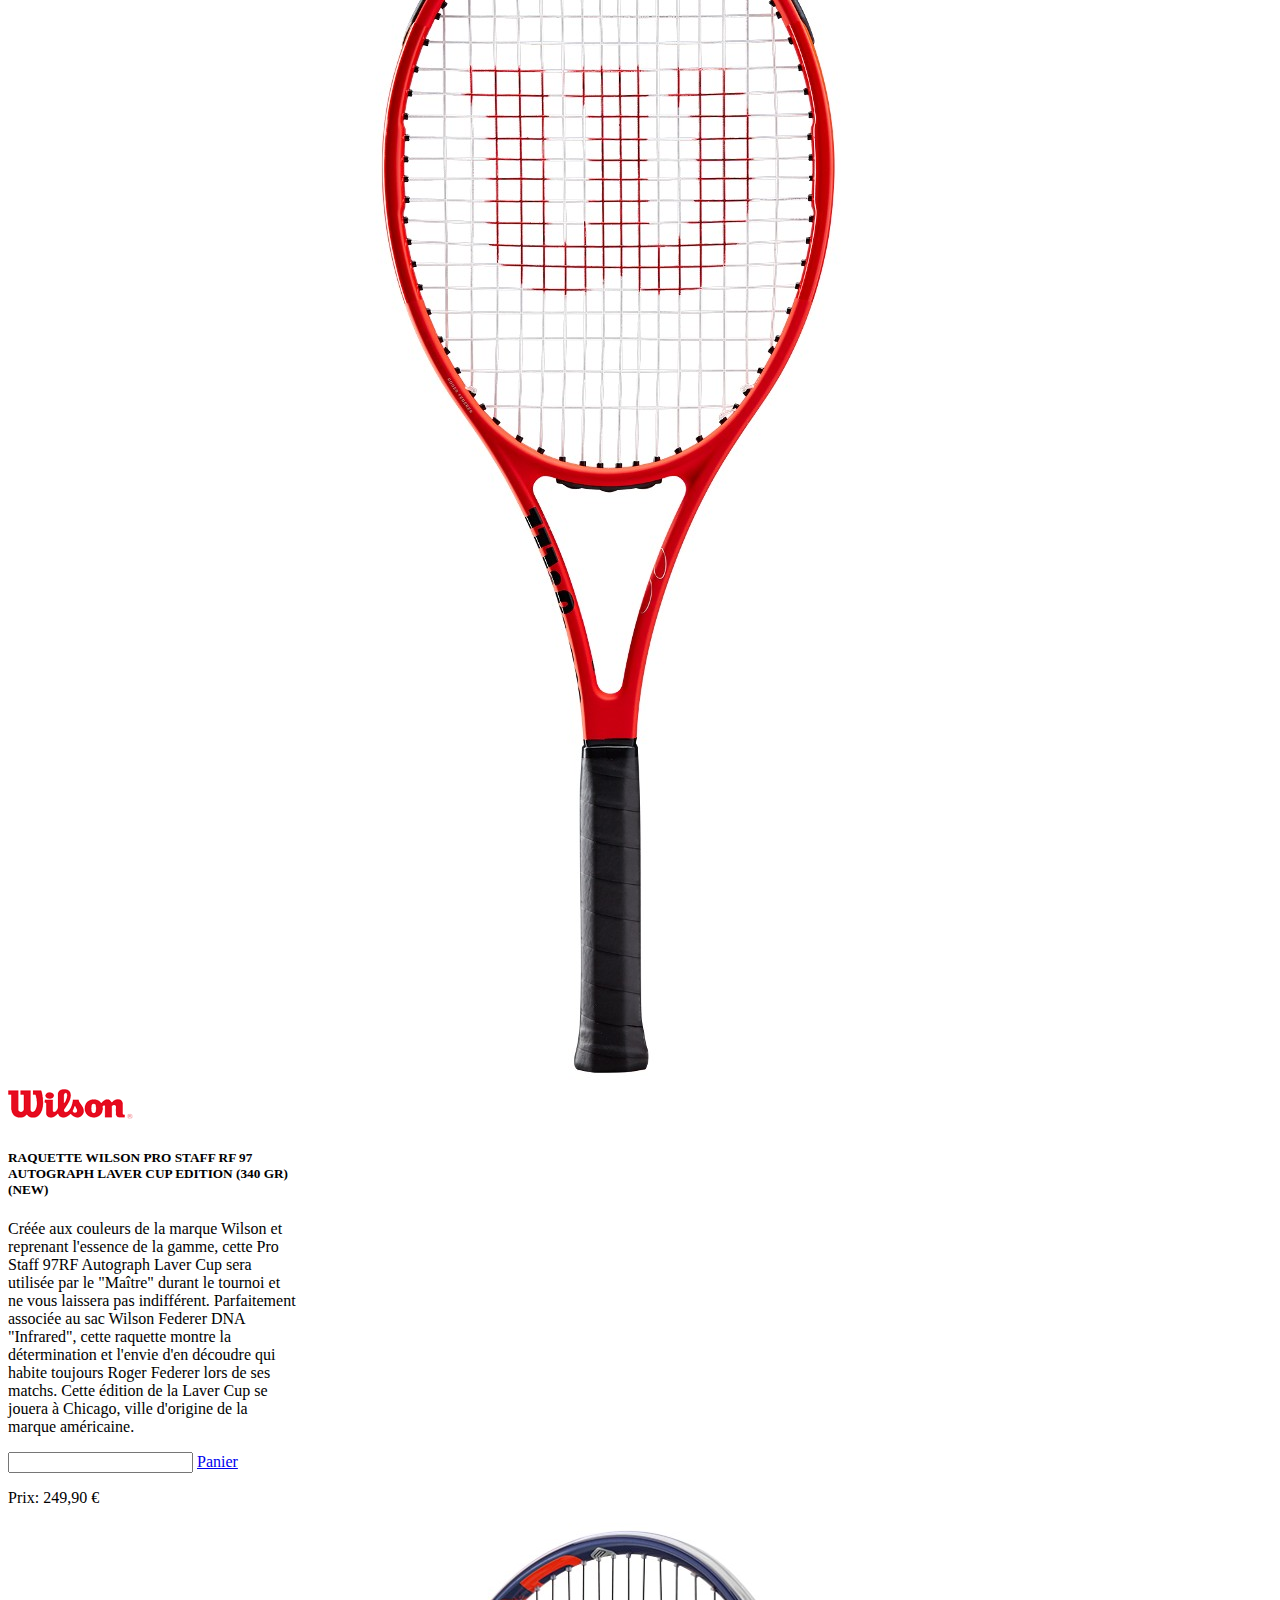
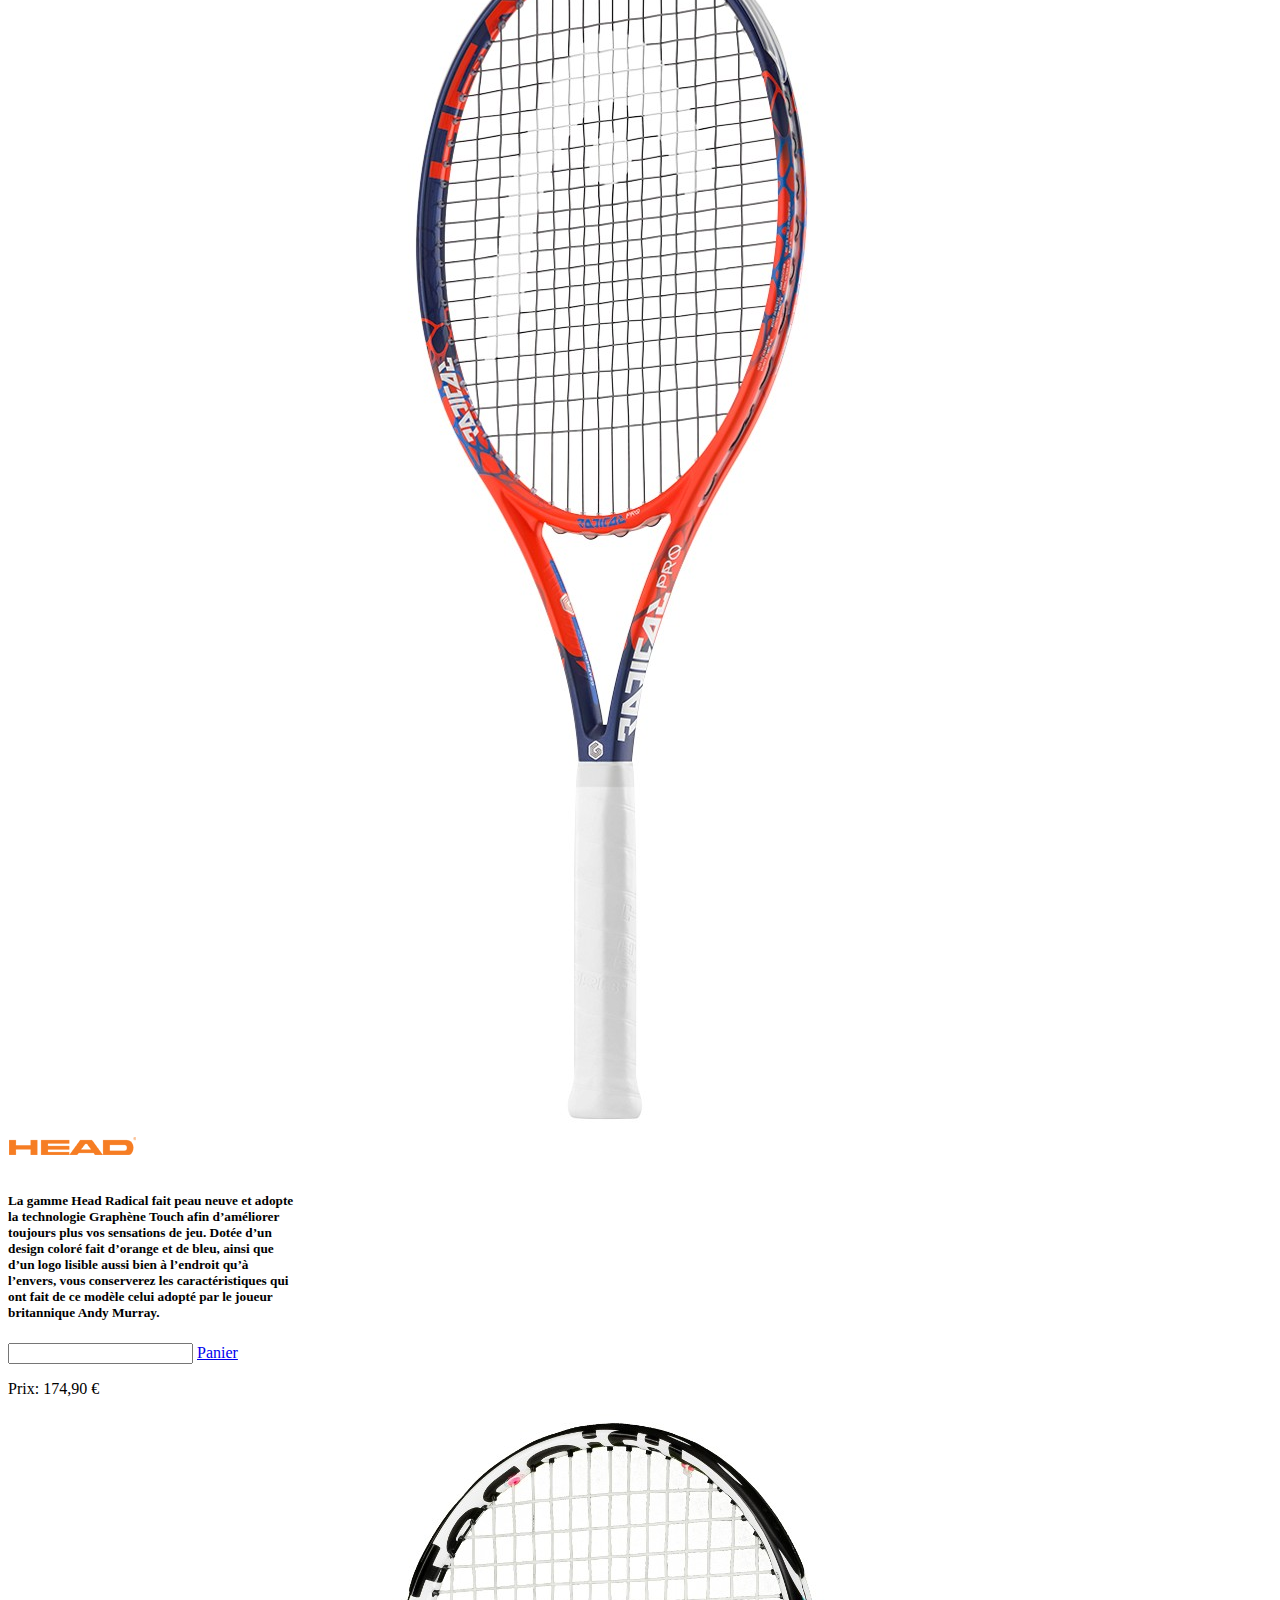
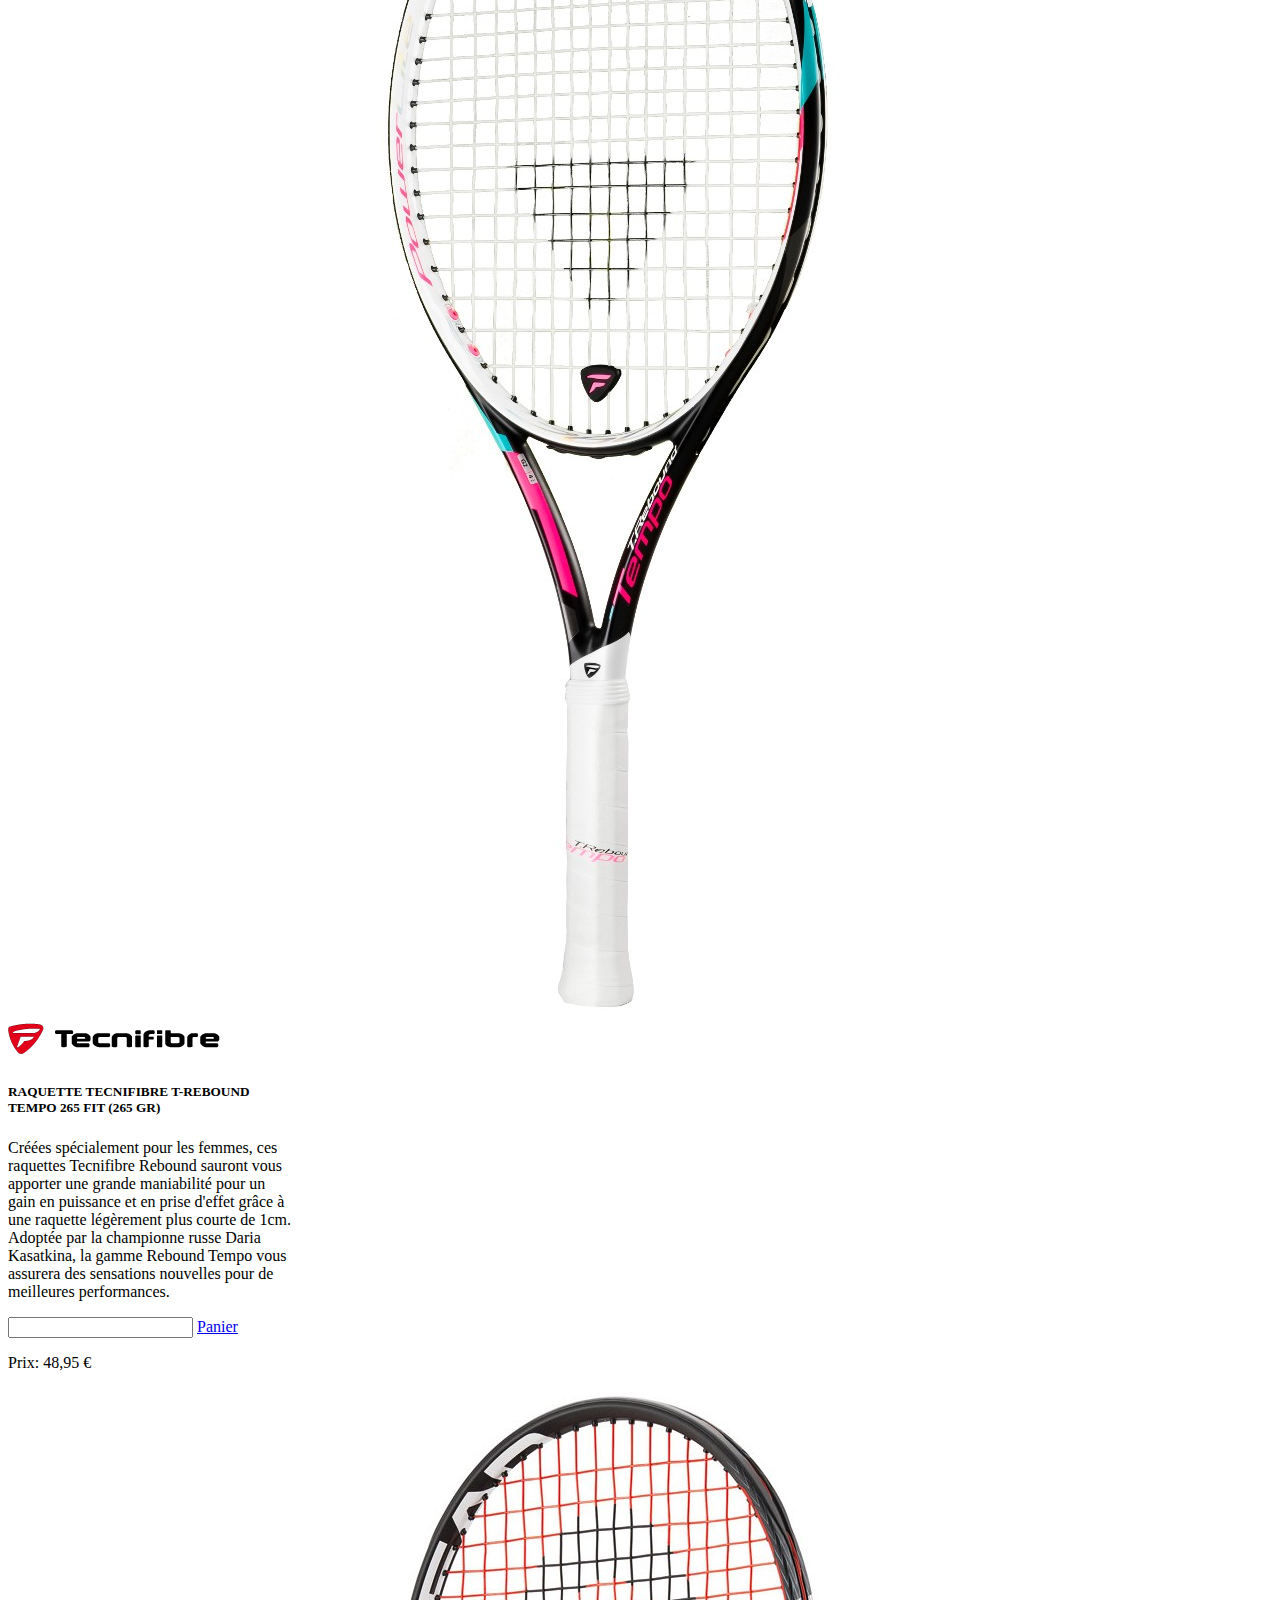
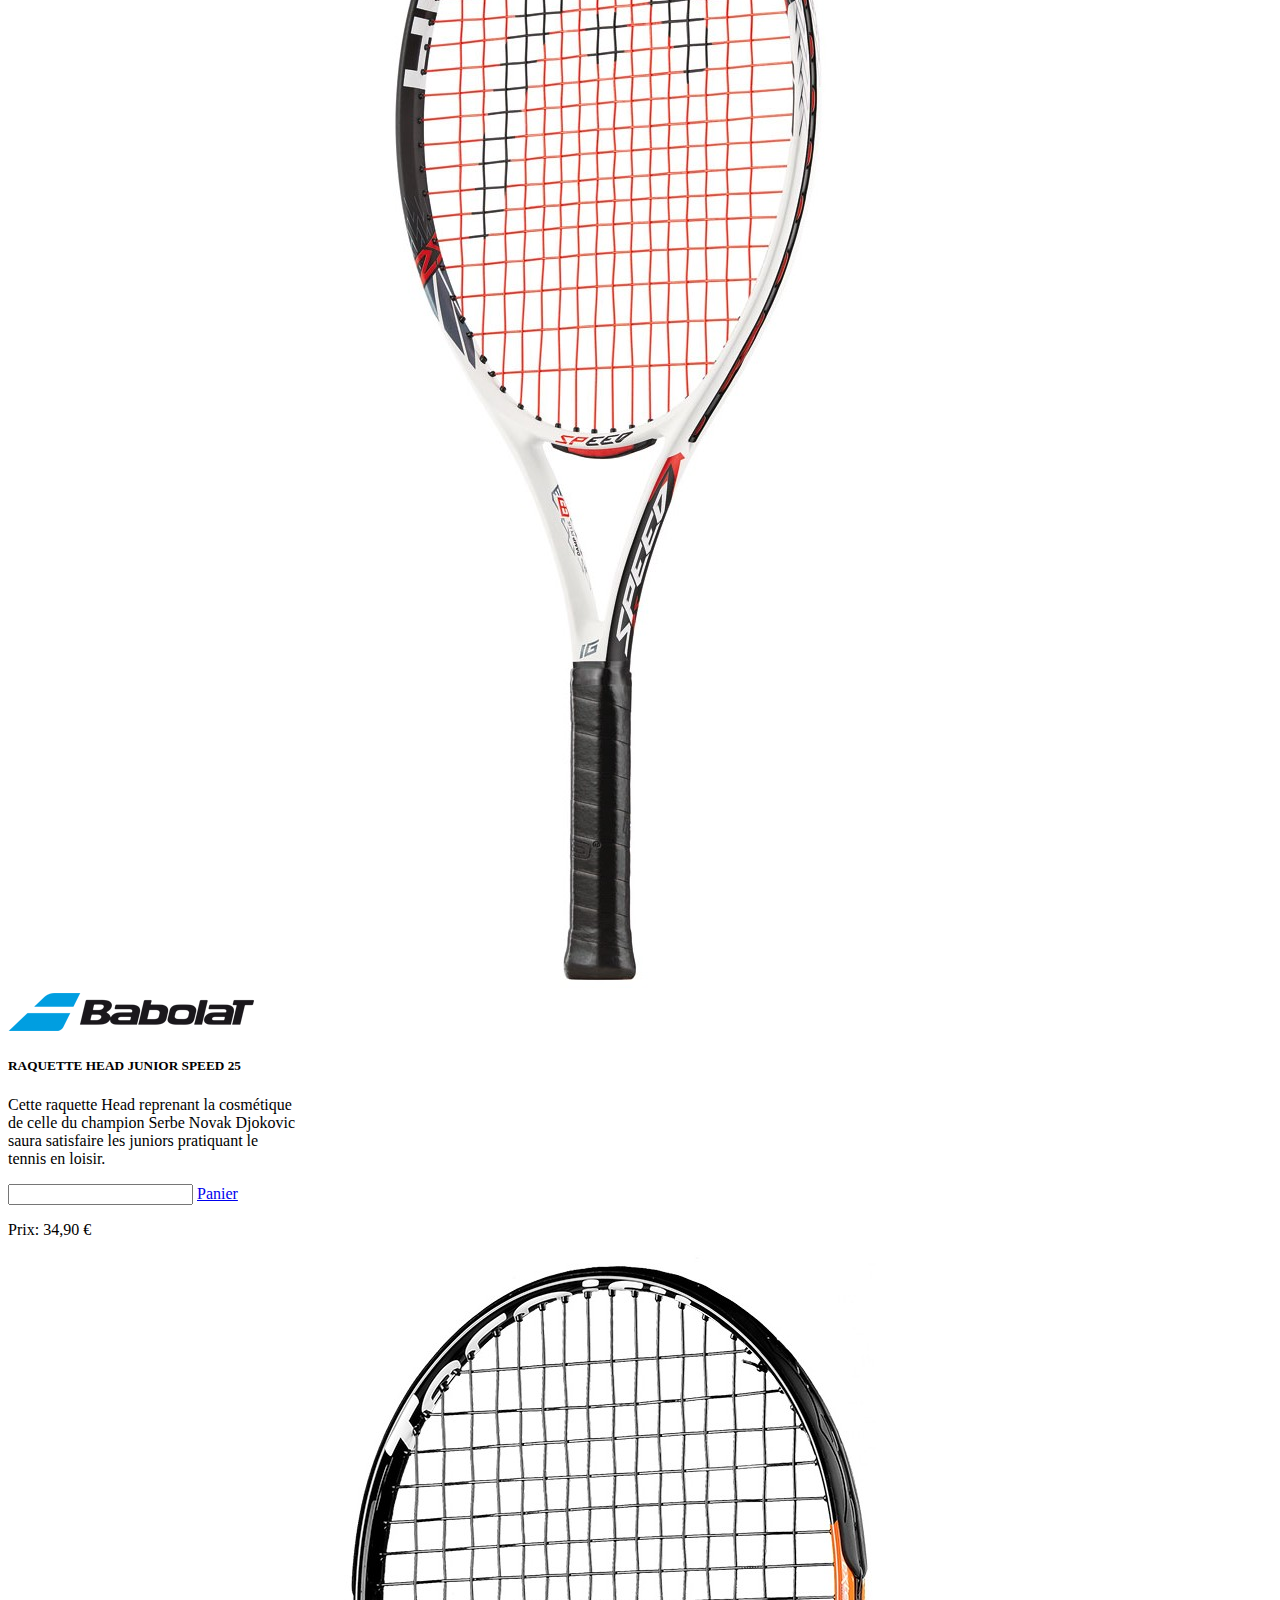
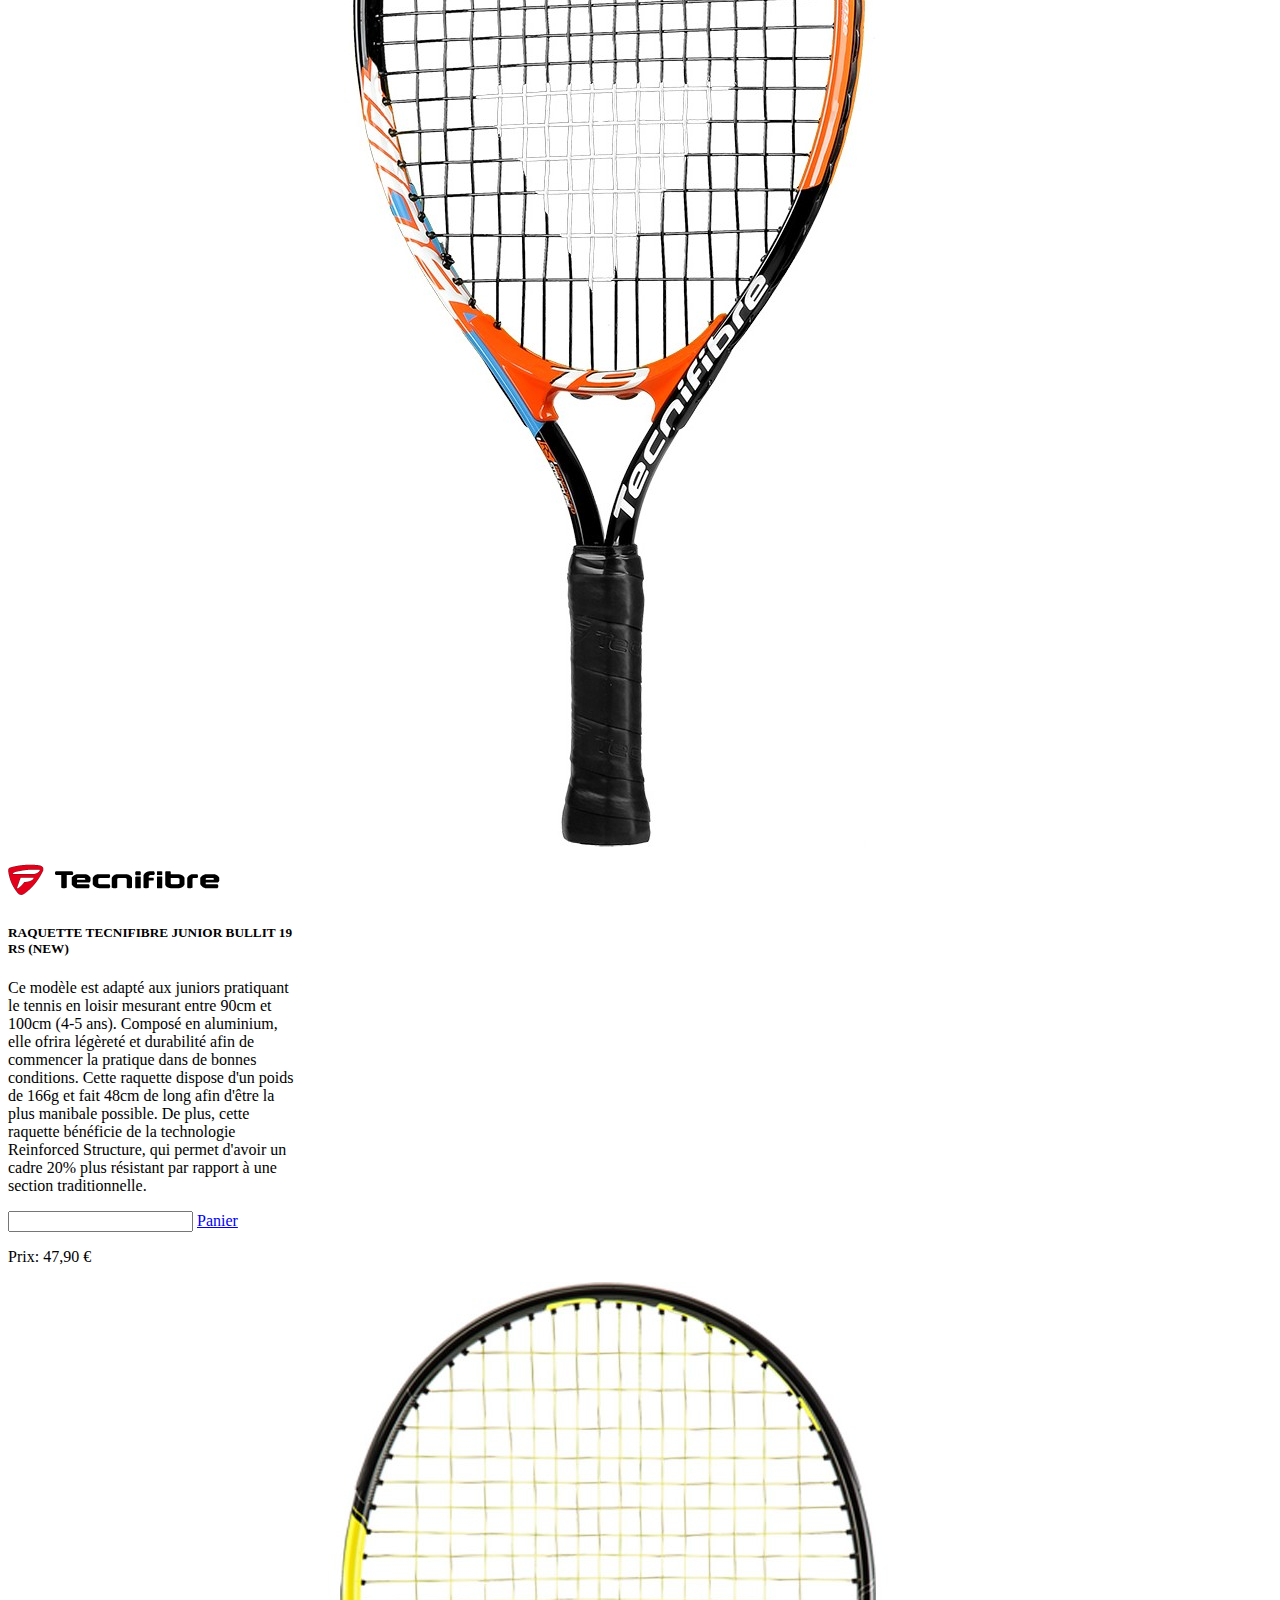
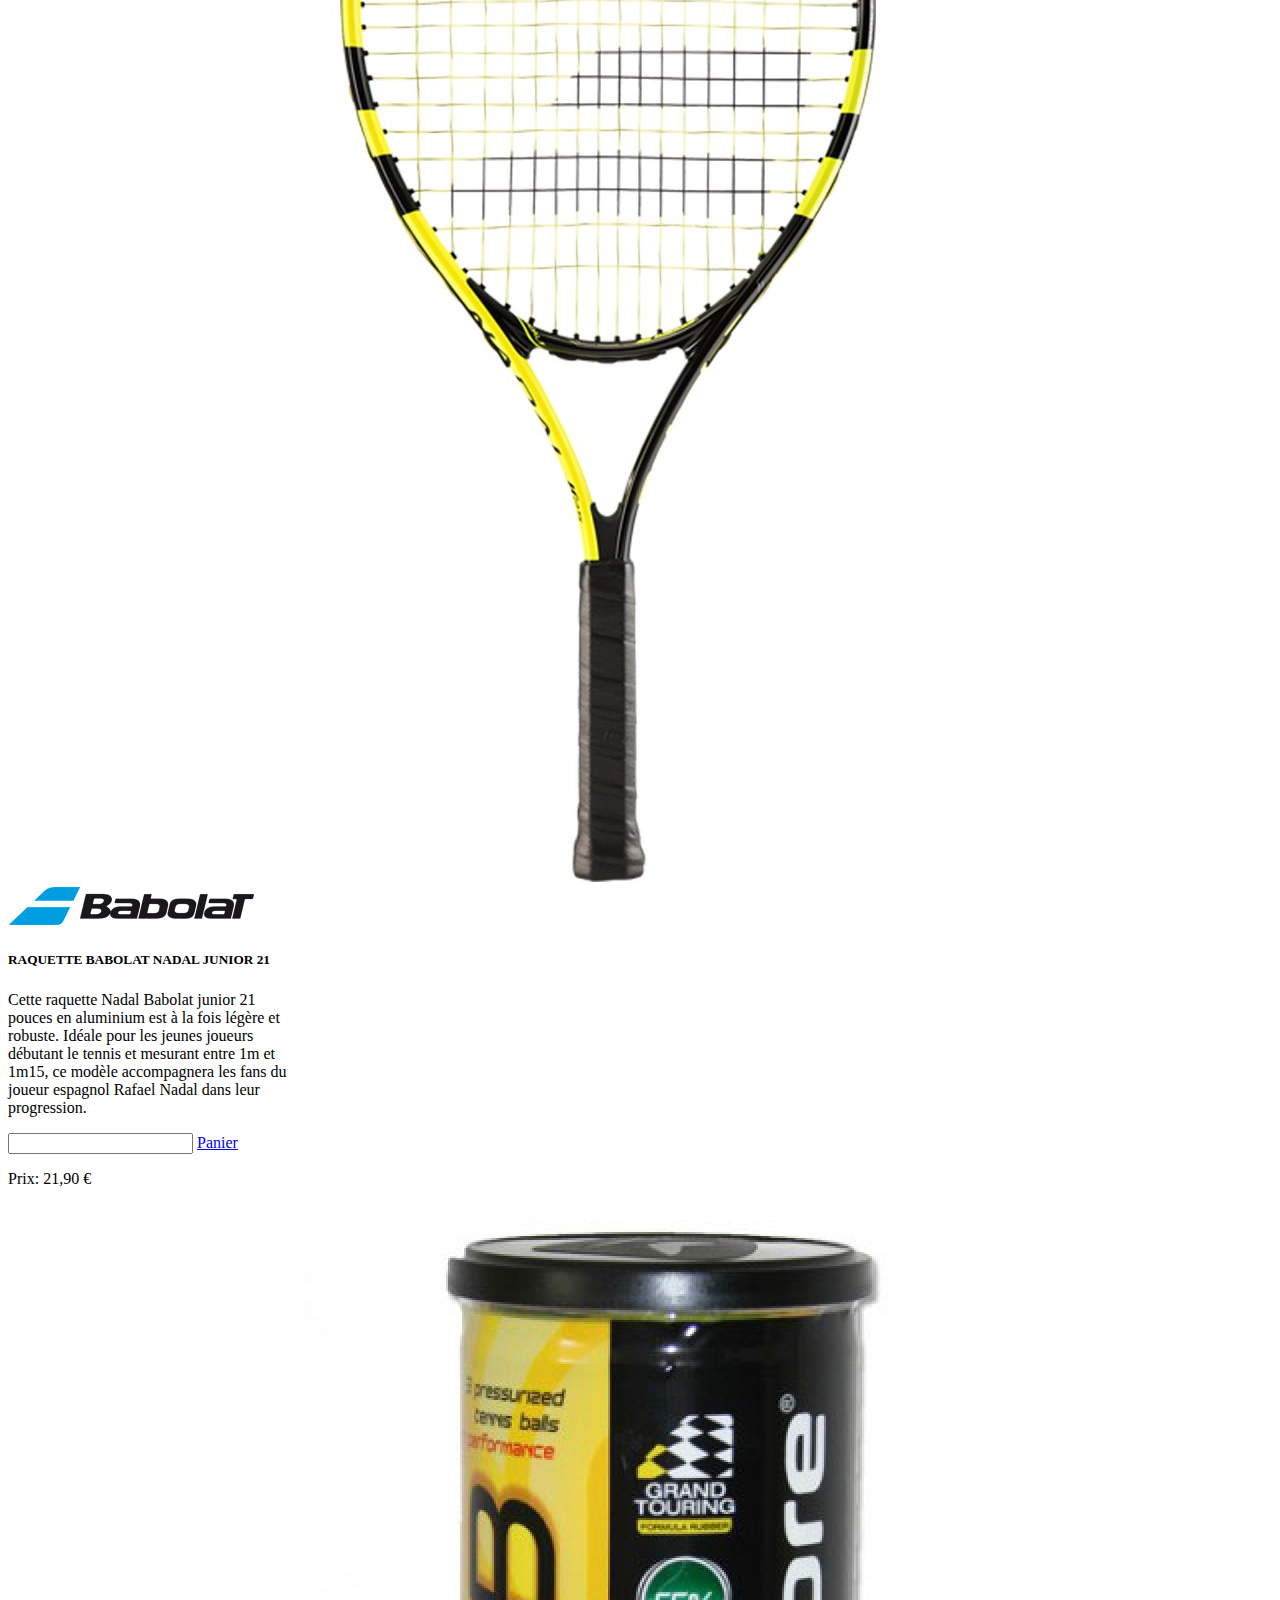
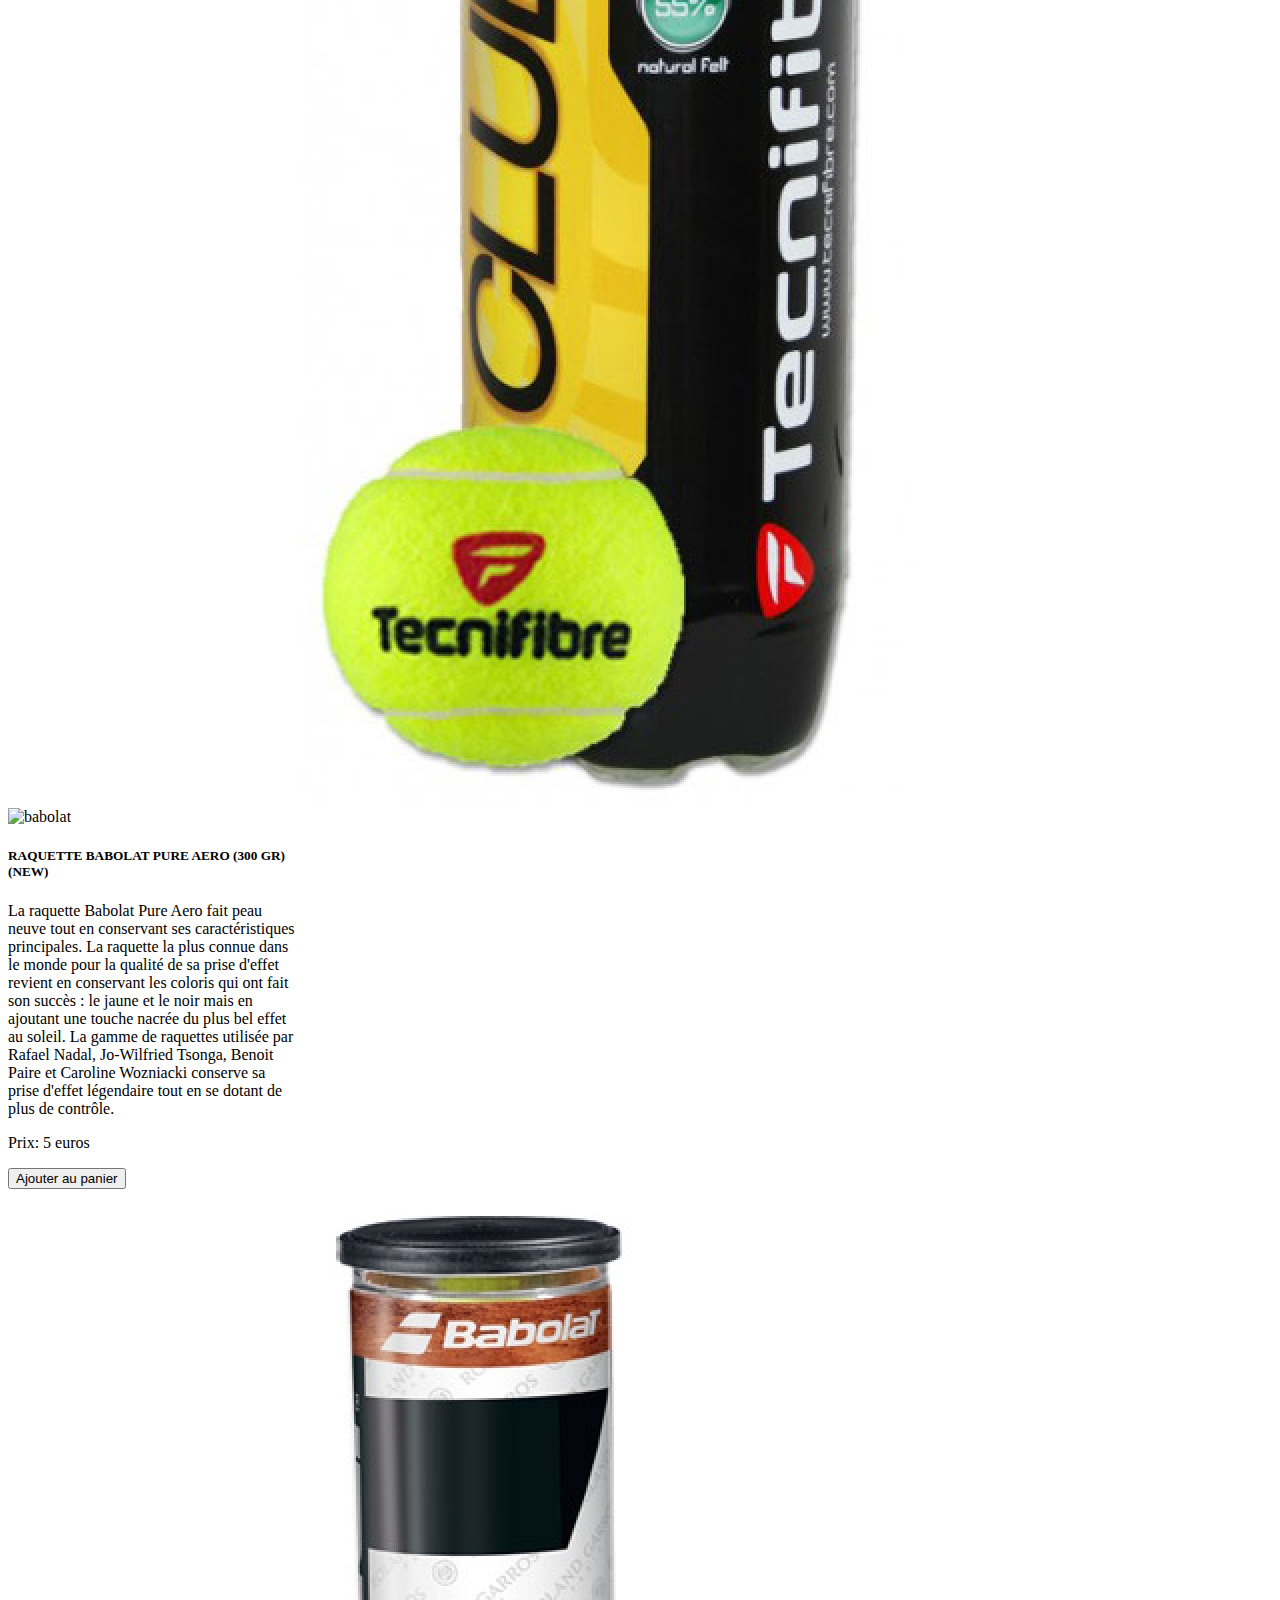
==== commit ca1fcb02: "Restauration de la version d'amandine" ====
--- a/index.html
+++ b/index.html
@@ -1,19 +1,5 @@
 <!DOCTYPE html>
 <html lang="fr" dir="ltr">
-<<<<<<< HEAD
-=======
-  <head>
-    <meta charset="utf-8" />
-    <title>Tc E2N</title>
-    <link rel="stylesheet" href="https://stackpath.bootstrapcdn.com/bootstrap/4.3.0/css/bootstrap.min.css" integrity="sha384-PDle/QlgIONtM1aqA2Qemk5gPOE7wFq8+Em+G/hmo5Iq0CCmYZLv3fVRDJ4MMwEA" crossorigin="anonymous">
-<<<<<<< HEAD
-    <link rel="stylesheet" href="assets/css/style.css">
-=======
-<link rel="stylesheet" href="assets/css/style.css">
->>>>>>> 929020f0f9db10058e8efcc3934877c96513c7ab
-   </head>
-  <body>
->>>>>>> c50ece5019db7360765f630c75d3e7813f417e1a
 
 <head>
   <meta charset="utf-8" />
@@ -23,24 +9,10 @@
   <link rel="stylesheet" href="assets/css/style.css">
 </head>
 
-<<<<<<< HEAD
 <body>
-=======
-<<<<<<< HEAD
-    </section>
-    <section class="Kevin">
-      <div class="container">
-        <div class="row">
-
-        </div>
-
-      </div>
-=======
->>>>>>> c50ece5019db7360765f630c75d3e7813f417e1a
 
   <section class="Simon">
 
-<<<<<<< HEAD
 
     <!-- Début de la navbar -->
     <nav class="navbar navbar-expand-lg navbar-dark bg-dark fixed-top bNavbar">
@@ -67,24 +39,12 @@
     <!-- Fin de la navbar -->
     <!-- wallpaper -->
     <img src="assets/img/tenniswallpaper.jpg" class="bwallpaper" />
-=======
-      <li class="nav-item">
-        <a class="nav-link bBall">Balles</a>
-      </li>
-    </ul>
-      <button class="btn btn-outline-success my-2 my-sm-0" type="submit">Panier</button>
-  </div>
-</nav>
-<!-- Fin de la navbar -->
-<!-- wallpaper -->
-<img src="assets/img/tenniswallpaper.jpg" class="bwallpaper" />
-<!-- /Wallpaper -->
->>>>>>> 929020f0f9db10058e8efcc3934877c96513c7ab
-
-    </section>
->>>>>>> c50ece5019db7360765f630c75d3e7813f417e1a
-
-  <section class="raquette">
+    <!-- /Wallpaper -->
+
+
+  </section>
+
+  <section class="Kevin">
     <div class="container-fluide">
       <h2 class="aTitle">Raquette de tennis</h2>
       <div class="row">
@@ -97,7 +57,7 @@
               ont fait son succès : le jaune et le noir mais en ajoutant une touche nacrée du plus bel effet au soleil. La gamme de raquettes utilisée par Rafael Nadal, Jo-Wilfried Tsonga, Benoit Paire et Caroline Wozniacki conserve sa prise d'effet
               légendaire tout en se dotant de plus de contrôle.</p>
             <input type="number" name="amount" class="amount">
-            <a href="#" class="btn btn-primary" id="aPrice1" value="224,90">Panier</a>
+            <a href="#" class="btn btn-primary" id="aPriceRacketOne" value="224,90">Panier</a>
             <p>Prix: <span class="price" value="224,90"> 224,90 € </span></p>
           </div>
         </div>
@@ -109,7 +69,7 @@
             <p class="card-text">La marque française Tecnifibre vous propose la T-Flash 300 Powerstab, bleue, blanche et rouge au design électrique et très moderne. Faites comme les joueurs professionnels de l’ATP World Tour, optez pour ce modèle
               performant alliant puissance et stabilité à la frappe pour dominer tous vos adversaires !</p>
             <input type="number" name="amount" class="amount">
-            <a href="#" class="btn btn-primary" id="aPrice2" value="170,95">Panier</a>
+            <a href="#" class="btn btn-primary" id="aPriceRacketTwo" value="170,95">Panier</a>
             <p>Prix: <span class="price" value="170,95"> 170,95 € </span></p>
           </div>
         </div>
@@ -123,7 +83,7 @@
               Wilson Federer DNA "Infrared", cette raquette montre la détermination et l'envie d'en découdre qui habite toujours Roger Federer lors de ses matchs.
               Cette édition de la Laver Cup se jouera à Chicago, ville d'origine de la marque américaine.</p>
             <input type="number" name="amount" class="amount">
-            <a href="#" class="btn btn-primary" id="aPrice3" value="249,90">Panier</a>
+            <a href="#" class="btn btn-primary" id="aPriceRacketThree" value="249,90">Panier</a>
             <p>Prix: <span class="price" value="249,90">249,90 €</span></p>
           </div>
         </div>
@@ -134,7 +94,7 @@
             <h5 class="card-title">La gamme Head Radical fait peau neuve et adopte la technologie Graphène Touch afin d’améliorer toujours plus vos sensations de jeu. Dotée d’un design coloré fait d’orange et de bleu, ainsi que d’un logo lisible
               aussi bien à l’endroit qu’à l’envers, vous conserverez les caractéristiques qui ont fait de ce modèle celui adopté par le joueur britannique Andy Murray.</h5>
             <input type="number" name="amount" class="amount">
-            <a href="#" class="btn btn-primary" id="aPrice4" value="174,90">Panier</a>
+            <a href="#" class="btn btn-primary" id="aPriceRacketFour" value="174,90">Panier</a>
             <p>Prix: <span class="price" value="174,90"> 174,90 € </span></p>
           </div>
         </div>
@@ -146,7 +106,7 @@
             <p class="card-text">Créées spécialement pour les femmes, ces raquettes Tecnifibre Rebound sauront vous apporter une grande maniabilité pour un gain en puissance et en prise d'effet grâce à une raquette légèrement plus courte de 1cm.
               Adoptée par la championne russe Daria Kasatkina, la gamme Rebound Tempo vous assurera des sensations nouvelles pour de meilleures performances.</p>
             <input type="number" name="amount" class="amount">
-            <a href="#" class="btn btn-primary" id="aPrice5" value="48,95">Panier</a>
+            <a href="#" class="btn btn-primary" id="aPriceRacketFive" value="48,95">Panier</a>
             <p>Prix: <span class="price" value="48,95"> 48,95 € </span></p>
           </div>
         </div>
@@ -157,7 +117,7 @@
             <h5 class="card-title">RAQUETTE HEAD JUNIOR SPEED 25</h5>
             <p class="card-text">Cette raquette Head reprenant la cosmétique de celle du champion Serbe Novak Djokovic saura satisfaire les juniors pratiquant le tennis en loisir.</p>
             <input type="number" name="amount" class="amount">
-            <a href="#" class="btn btn-primary" id="aPrice6" value="34,90">Panier</a>
+            <a href="#" class="btn btn-primary" id="aPriceRacketSix" value="34,90">Panier</a>
             <p>Prix: <span class="price" value="34,90"> 34,90 € </span></p>
           </div>
         </div>
@@ -171,7 +131,7 @@
               Cette raquette dispose d'un poids de 166g et fait 48cm de long afin d'être la plus manibale possible. De plus, cette raquette bénéficie de la technologie Reinforced Structure, qui permet d'avoir un cadre 20% plus résistant par rapport
               à une section traditionnelle.</p>
             <input type="number" name="amount" class="amount">
-            <a href="#" class="btn btn-primary" id="aPrice7" value="47,90">Panier</a>
+            <a href="#" class="btn btn-primary" id="aPriceRacketSeven" value="47,90">Panier</a>
             <p>Prix: <span class="price" value="47,90"> 47,90 €</span></p>
           </div>
         </div>
@@ -183,7 +143,7 @@
             <p class="card-text">Cette raquette Nadal Babolat junior 21 pouces en aluminium est à la fois légère et robuste. Idéale pour les jeunes joueurs débutant le tennis et mesurant entre 1m et 1m15, ce modèle accompagnera les fans du joueur
               espagnol Rafael Nadal dans leur progression.</p>
             <input type="number" name="amount" class="amount">
-            <a href="#" class="btn btn-primary" id="aPrice8" value="21,90">Panier</a>
+            <a href="#" class="btn btn-primary" id="aPriceRacketEight" value="21,90">Panier</a>
             <p>Prix: <span class="price" value="21,90"> 21,90 € </span></p>
           </div>
         </div>
@@ -193,263 +153,147 @@
   </section>
   <section class="Pierre-Louis">
 
-<<<<<<< HEAD
-      <div class="container-fluid">
-        <div class="row">
-
-          <div class="col-12 col-sm-6 col-lg-4 col-xl-3" style="width: 18rem;">
-            <img src="assets/img/teeshirthomme.jpg" class="card-img-top" alt="Menraquette">
-            <div class="card-body">
-              <img src="assets/img/babolat.png" alt="babolat"/>
-              <h5 class="card-title">RAQUETTE BABOLAT PURE AERO (300 GR) (NEW)</h5>
-              <p class="card-text">La raquette Babolat Pure Aero fait peau neuve tout en conservant ses caractéristiques principales. La raquette la plus connue dans le monde pour la qualité de sa prise d'effet revient en conservant les coloris qui ont fait son succès : le jaune et le noir mais en ajoutant une touche nacrée du plus bel effet au soleil. La gamme de raquettes utilisée par Rafael Nadal, Jo-Wilfried Tsonga, Benoit Paire et Caroline Wozniacki conserve sa prise d'effet légendaire tout en se dotant de plus de contrôle.</p>
-              <div class="col-12 col-sm-12 col-md-12 col-md-12 col-lg-12 col-xl-12">
-                            <p>Prix: <strong id="price5" value="5">5 euros</strong></p>
-                          </div>
-                      <div class="col-12 col-sm-12 col-md-12 col-md-12 col-lg-12 col-xl-12">
-                              <button type="button" id="priceone" value="5" class="btn btn-primary">Ajouter au panier</button>
-                          </div>
-            </div>
-          </div>
-
-          <div class="col-12 col-sm-6 col-lg-4 col-xl-3" style="width: 18rem;">
-            <img src="assets/img/teeshirthomme2.jpg" class="card-img-top" alt="Menraquette">
-            <div class="card-body">
-              <img src="assets/img/babolat.png" alt="babolat"/>
-              <h5 class="card-title">RAQUETTE BABOLAT PURE AERO (300 GR) (NEW)</h5>
-              <p class="card-text">La raquette Babolat Pure Aero fait peau neuve tout en conservant ses caractéristiques principales. La raquette la plus connue dans le monde pour la qualité de sa prise d'effet revient en conservant les coloris qui ont fait son succès : le jaune et le noir mais en ajoutant une touche nacrée du plus bel effet au soleil. La gamme de raquettes utilisée par Rafael Nadal, Jo-Wilfried Tsonga, Benoit Paire et Caroline Wozniacki conserve sa prise d'effet légendaire tout en se dotant de plus de contrôle.</p>
-              <div class="col-12 col-sm-12 col-md-12 col-md-12 col-lg-12 col-xl-12">
-                            <p>Prix: <strong id="price5" value="5">5 euros</strong></p>
-                          </div>
-                      <div class="col-12 col-sm-12 col-md-12 col-md-12 col-lg-12 col-xl-12">
-                              <button type="button" id="priceone" value="5" class="btn btn-primary">Ajouter au panier</button>
-                          </div>
-            </div>
-          </div>
-
-          <div class="col-12 col-sm-6 col-lg-4 col-xl-3" style="width: 18rem;">
-            <img src="assets/img/pantalonhomme1.jpg" class="card-img-top" alt="Menraquette">
-            <div class="card-body">
-              <img src="assets/img/babolat.png" alt="babolat"/>
-              <h5 class="card-title">RAQUETTE BABOLAT PURE AERO (300 GR) (NEW)</h5>
-              <p class="card-text">La raquette Babolat Pure Aero fait peau neuve tout en conservant ses caractéristiques principales. La raquette la plus connue dans le monde pour la qualité de sa prise d'effet revient en conservant les coloris qui ont fait son succès : le jaune et le noir mais en ajoutant une touche nacrée du plus bel effet au soleil. La gamme de raquettes utilisée par Rafael Nadal, Jo-Wilfried Tsonga, Benoit Paire et Caroline Wozniacki conserve sa prise d'effet légendaire tout en se dotant de plus de contrôle.</p>
-              <div class="col-12 col-sm-12 col-md-12 col-md-12 col-lg-12 col-xl-12">
-                            <p>Prix: <strong id="price5" value="5">5 euros</strong></p>
-                          </div>
-                      <div class="col-12 col-sm-12 col-md-12 col-md-12 col-lg-12 col-xl-12">
-                              <button type="button" id="priceone" value="5" class="btn btn-primary">Ajouter au panier</button>
-                          </div>
-            </div>
-          </div>
-
-          <div class="col-12 col-sm-6 col-lg-4 col-xl-3" style="width: 18rem;">
-            <img src="assets/img/short.jpg" class="card-img-top" alt="Menraquette">
-=======
-    </section>
-    <section class="Amandine">
-      <div class="container-fluid">
-        <div class="row">
-          <div class="col-12 col-sm-6 col-lg-4 col-xl-3" style="width: 18rem;">
-            <img src="assets/img/cphoto1.jpg" class="card-img-top" alt="">
-            <div class="card-body">
-              <img src="assets/img/cphoto1.png" alt="babolat"/>
-              <h5 class="card-title">RAQUETTE BABOLAT PURE AERO (300 GR) (NEW)</h5>
-              <p class="card-text">La raquette Babolat Pure Aero fait peau neuve tout en conservant ses caractéristiques principales. La raquette la plus connue dans le monde pour la qualité de sa prise d'effet revient en conservant les coloris qui ont fait son succès : le jaune et le noir mais en ajoutant une touche nacrée du plus bel effet au soleil. La gamme de raquettes utilisée par Rafael Nadal, Jo-Wilfried Tsonga, Benoit Paire et Caroline Wozniacki conserve sa prise d'effet légendaire tout en se dotant de plus de contrôle.</p>
-              <div class="col-12 col-sm-12 col-md-12 col-md-12 col-lg-12 col-xl-12">
+  </section>
+  <section class="Amandine">
+    <div class="container-fluid">
+      <div class="row">
+        <div class="col-12 col-sm-6 col-lg-4 col-xl-3" style="width: 18rem;">
+          <img src="assets/img/cphoto1.jpg" class="card-img-top" alt="">
+          <div class="card-body">
+            <img src="assets/img/cphoto1.png" alt="babolat" />
+            <h5 class="card-title">RAQUETTE BABOLAT PURE AERO (300 GR) (NEW)</h5>
+            <p class="card-text">La raquette Babolat Pure Aero fait peau neuve tout en conservant ses caractéristiques principales. La raquette la plus connue dans le monde pour la qualité de sa prise d'effet revient en conservant les coloris qui
+              ont fait son succès : le jaune et le noir mais en ajoutant une touche nacrée du plus bel effet au soleil. La gamme de raquettes utilisée par Rafael Nadal, Jo-Wilfried Tsonga, Benoit Paire et Caroline Wozniacki conserve sa prise d'effet
+              légendaire tout en se dotant de plus de contrôle.</p>
+            <div class="col-12 col-sm-12 col-md-12 col-md-12 col-lg-12 col-xl-12">
               <p>Prix: 5 euros</p>
             </div>
-        <div class="col-12 col-sm-12 col-md-12 col-md-12 col-lg-12 col-xl-12">
-              <button type="button" id="priceone" value="5" class="btn btn-primary">Ajouter au panier</button>
-            </div>
-            </div>
-          </div>
-          <div class="col-12 col-sm-6 col-lg-4 col-xl-3" style="width: 18rem;" >
-            <img src="assets/img/cphoto2.jpg" class="card-img-top" alt="">
->>>>>>> 929020f0f9db10058e8efcc3934877c96513c7ab
-            <div class="card-body">
-              <img src="assets/img/babolat.png" alt="babolat"/>
-              <h5 class="card-title">RAQUETTE BABOLAT PURE AERO (300 GR) (NEW)</h5>
-              <p class="card-text">La raquette Babolat Pure Aero fait peau neuve tout en conservant ses caractéristiques principales. La raquette la plus connue dans le monde pour la qualité de sa prise d'effet revient en conservant les coloris qui ont fait son succès : le jaune et le noir mais en ajoutant une touche nacrée du plus bel effet au soleil. La gamme de raquettes utilisée par Rafael Nadal, Jo-Wilfried Tsonga, Benoit Paire et Caroline Wozniacki conserve sa prise d'effet légendaire tout en se dotant de plus de contrôle.</p>
-<<<<<<< HEAD
-              <div class="col-12 col-sm-12 col-md-12 col-md-12 col-lg-12 col-xl-12">
-                            <p>Prix: <strong id="price5" value="5">5 euros</strong></p>
-                          </div>
-                      <div class="col-12 col-sm-12 col-md-12 col-md-12 col-lg-12 col-xl-12">
-                              <button type="button" id="priceone" value="5" class="btn btn-primary">Ajouter au panier</button>
-                          </div>
-            </div>
-          </div>
-
-          <div class="col-12 col-sm-6 col-lg-4 col-xl-3" style="width: 18rem;">
-            <img src="assets/img/débardeurfemme.2jpg.jpg" class="card-img-top" alt="Menraquette">
-=======
-          <div class="col-12 col-sm-12 col-md-12 col-md-12 col-lg-12 col-xl-12">
-          <p>Prix: <strong id="price2" value="5">5 euros</strong></p>
-        </div>
-    <div class="col-12 col-sm-12 col-md-12 col-md-12 col-lg-12 col-xl-12">
-          <a href="#" class="btn btn-primary">Ajouter au panier</a>
-        </div>
-            </div>
-          </div>
-          <div class="col-12 col-sm-6 col-lg-4 col-xl-3" style="width: 18rem;">
-            <img src="assets/img/cphoto3.jpg" class="card-img-top" alt="">
->>>>>>> 929020f0f9db10058e8efcc3934877c96513c7ab
-            <div class="card-body">
-              <img src="assets/img/babolat.png" alt="babolat"/>
-              <h5 class="card-title">RAQUETTE BABOLAT PURE AERO (300 GR) (NEW)</h5>
-              <p class="card-text">La raquette Babolat Pure Aero fait peau neuve tout en conservant ses caractéristiques principales. La raquette la plus connue dans le monde pour la qualité de sa prise d'effet revient en conservant les coloris qui ont fait son succès : le jaune et le noir mais en ajoutant une touche nacrée du plus bel effet au soleil. La gamme de raquettes utilisée par Rafael Nadal, Jo-Wilfried Tsonga, Benoit Paire et Caroline Wozniacki conserve sa prise d'effet légendaire tout en se dotant de plus de contrôle.</p>
-              <div class="col-12 col-sm-12 col-md-12 col-md-12 col-lg-12 col-xl-12">
-<<<<<<< HEAD
-                            <p>Prix: <strong id="price5" value="5">5 euros</strong></p>
-                          </div>
-                      <div class="col-12 col-sm-12 col-md-12 col-md-12 col-lg-12 col-xl-12">
-                              <button type="button" id="priceone" value="5" class="btn btn-primary">Ajouter au panier</button>
-                          </div>
-            </div>
-          </div>
-
-          <div class="col-12 col-sm-6 col-lg-4 col-xl-3" style="width: 18rem;">
-            <img src="assets/img/débardeurfemme.jpg" class="card-img-top" alt="Menraquette">
-            <div class="card-body">
-              <img src="assets/img/babolat.png" alt="babolat"/>
-              <h5 class="card-title">RAQUETTE BABOLAT PURE AERO (300 GR) (NEW)</h5>
-              <p class="card-text">La raquette Babolat Pure Aero fait peau neuve tout en conservant ses caractéristiques principales. La raquette la plus connue dans le monde pour la qualité de sa prise d'effet revient en conservant les coloris qui ont fait son succès : le jaune et le noir mais en ajoutant une touche nacrée du plus bel effet au soleil. La gamme de raquettes utilisée par Rafael Nadal, Jo-Wilfried Tsonga, Benoit Paire et Caroline Wozniacki conserve sa prise d'effet légendaire tout en se dotant de plus de contrôle.</p>
-              <div class="col-12 col-sm-12 col-md-12 col-md-12 col-lg-12 col-xl-12">
-                            <p>Prix: <strong id="price5" value="5">5 euros</strong></p>
-                          </div>
-                      <div class="col-12 col-sm-12 col-md-12 col-md-12 col-lg-12 col-xl-12">
-                              <button type="button" id="priceone" value="5" class="btn btn-primary">Ajouter au panier</button>
-                          </div>
-            </div>
-          </div>
-
-          <div class="col-12 col-sm-6 col-lg-4 col-xl-3" style="width: 18rem;">
-            <img src="assets/img/jupe.jpg" class="card-img-top" alt="Menraquette">
-            <div class="card-body">
-              <img src="assets/img/babolat.png" alt="babolat"/>
-              <h5 class="card-title">RAQUETTE BABOLAT PURE AERO (300 GR) (NEW)</h5>
-              <p class="card-text">La raquette Babolat Pure Aero fait peau neuve tout en conservant ses caractéristiques principales. La raquette la plus connue dans le monde pour la qualité de sa prise d'effet revient en conservant les coloris qui ont fait son succès : le jaune et le noir mais en ajoutant une touche nacrée du plus bel effet au soleil. La gamme de raquettes utilisée par Rafael Nadal, Jo-Wilfried Tsonga, Benoit Paire et Caroline Wozniacki conserve sa prise d'effet légendaire tout en se dotant de plus de contrôle.</p>
-              <div class="col-12 col-sm-12 col-md-12 col-md-12 col-lg-12 col-xl-12">
-                            <p>Prix: <strong id="price5" value="5">5 euros</strong></p>
-                          </div>
-                      <div class="col-12 col-sm-12 col-md-12 col-md-12 col-lg-12 col-xl-12">
-                              <button type="button" id="priceone" value="5" class="btn btn-primary">Ajouter au panier</button>
-                          </div>
-            </div>
-          </div>
-
-          <div class="col-12 col-sm-6 col-lg-4 col-xl-3" style="width: 18rem;">
-            <img src="assets/img/robeadidas.jpg" class="card-img-top" alt="Menraquette">
-=======
-              <p>Prix: <strong id="price3" value="5">5 euros</strong></p>
-            </div>
-        <div class="col-12 col-sm-12 col-md-12 col-md-12 col-lg-12 col-xl-12">
-              <a href="#" class="btn btn-primary">Ajouter au panier</a>
-            </div>
-            </div>
-          </div>
-          <div class="col-12 col-sm-6 col-lg-4 col-xl-3" style="width: 18rem;">
-            <img src="assets/img/cphoto4.jpg" class="card-img-top" alt="">
->>>>>>> 929020f0f9db10058e8efcc3934877c96513c7ab
-            <div class="card-body">
-              <img src="assets/img/babolat.png" alt="babolat"/>
-              <h5 class="card-title">RAQUETTE BABOLAT PURE AERO (300 GR) (NEW)</h5>
-              <p class="card-text">La raquette Babolat Pure Aero fait peau neuve tout en conservant ses caractéristiques principales. La raquette la plus connue dans le monde pour la qualité de sa prise d'effet revient en conservant les coloris qui ont fait son succès : le jaune et le noir mais en ajoutant une touche nacrée du plus bel effet au soleil. La gamme de raquettes utilisée par Rafael Nadal, Jo-Wilfried Tsonga, Benoit Paire et Caroline Wozniacki conserve sa prise d'effet légendaire tout en se dotant de plus de contrôle.</p>
-              <div class="col-12 col-sm-12 col-md-12 col-md-12 col-lg-12 col-xl-12">
-<<<<<<< HEAD
-                            <p>Prix: <strong id="price5" value="5">5 euros</strong></p>
-                          </div>
-                      <div class="col-12 col-sm-12 col-md-12 col-md-12 col-lg-12 col-xl-12">
-                              <button type="button" id="priceone" value="5" class="btn btn-primary">Ajouter au panier</button>
-                          </div>
-            </div>
-          </div>
-
-
-            </div>
-            <div class="row">
-
-
-            </div>
-          </div>
-
-
-
-=======
-              <p>Prix: <strong id="price4" value="5">5 euros</strong></p>
-            </div>
-        <div class="col-12 col-sm-12 col-md-12 col-md-12 col-lg-12 col-xl-12">
-              <a href="#" class="btn btn-primary">Ajouter au panier</a>
-            </div>
-            </div>
-          </div>
->>>>>>> 929020f0f9db10058e8efcc3934877c96513c7ab
-
-          <div class="col-12 col-sm-6 col-lg-4 col-xl-3" style="width: 18rem;">
-            <img src="assets/img/cphoto5.jpg" class="card-img-top" alt="">
-            <div class="card-body">
-              <img src="assets/img/babolat.png" alt="babolat"/>
-              <h5 class="card-title">RAQUETTE BABOLAT PURE AERO (300 GR) (NEW)</h5>
-              <p class="card-text">La raquette Babolat Pure Aero fait peau neuve tout en conservant ses caractéristiques principales. La raquette la plus connue dans le monde pour la qualité de sa prise d'effet revient en conservant les coloris qui ont fait son succès : le jaune et le noir mais en ajoutant une touche nacrée du plus bel effet au soleil. La gamme de raquettes utilisée par Rafael Nadal, Jo-Wilfried Tsonga, Benoit Paire et Caroline Wozniacki conserve sa prise d'effet légendaire tout en se dotant de plus de contrôle.</p>
-              <div class="col-12 col-sm-12 col-md-12 col-md-12 col-lg-12 col-xl-12">
-              <p>Prix: <strong id="price5" value="5">5 euros</strong></p>
-            </div>
-        <div class="col-12 col-sm-12 col-md-12 col-md-12 col-lg-12 col-xl-12">
-              <a href="#" class="btn btn-primary">Ajouter au panier</a>
-            </div>
-            </div>
-          </div>
-          <div class="col-12 col-sm-6 col-lg-4 col-xl-3" style="width: 18rem;" >
-            <img src="assets/img/cphoto6.jpg" class="card-img-top" alt="">
-            <div class="card-body">
-              <img src="assets/img/babolat.png" alt="babolat"/>
-              <h5 class="card-title">RAQUETTE BABOLAT PURE AERO (300 GR) (NEW)</h5>
-              <p class="card-text">La raquette Babolat Pure Aero fait peau neuve tout en conservant ses caractéristiques principales. La raquette la plus connue dans le monde pour la qualité de sa prise d'effet revient en conservant les coloris qui ont fait son succès : le jaune et le noir mais en ajoutant une touche nacrée du plus bel effet au soleil. La gamme de raquettes utilisée par Rafael Nadal, Jo-Wilfried Tsonga, Benoit Paire et Caroline Wozniacki conserve sa prise d'effet légendaire tout en se dotant de plus de contrôle.</p>
-              <div class="col-12 col-sm-12 col-md-12 col-md-12 col-lg-12 col-xl-12">
-              <p>Prix: <strong id="price6" value="5">5 euros</strong></p>
-            </div>
-        <div class="col-12 col-sm-12 col-md-12 col-md-12 col-lg-12 col-xl-12">
-              <a href="#" class="btn btn-primary">Ajouter au panier</a>
-            </div>
-            </div>
-          </div>
-          <div class="col-12 col-sm-6 col-lg-4 col-xl-3" style="width: 18rem;">
-            <img src="assets/img/cphoto7.jpg" class="card-img-top" alt="">
-            <div class="card-body">
-              <img src="assets/img/babolat.png" alt="babolat"/>
-              <h5 class="card-title">RAQUETTE BABOLAT PURE AERO (300 GR) (NEW)</h5>
-              <p class="card-text">La raquette Babolat Pure Aero fait peau neuve tout en conservant ses caractéristiques principales. La raquette la plus connue dans le monde pour la qualité de sa prise d'effet revient en conservant les coloris qui ont fait son succès : le jaune et le noir mais en ajoutant une touche nacrée du plus bel effet au soleil. La gamme de raquettes utilisée par Rafael Nadal, Jo-Wilfried Tsonga, Benoit Paire et Caroline Wozniacki conserve sa prise d'effet légendaire tout en se dotant de plus de contrôle.</p>
-              <div class="col-12 col-sm-12 col-md-12 col-md-12 col-lg-12 col-xl-12">
-              <p>Prix: <strong id="price7" value="5">5 euros</strong></p>
-            </div>
-        <div class="col-12 col-sm-12 col-md-12 col-md-12 col-lg-12 col-xl-12">
-              <a href="#" class="btn btn-primary">Ajouter au panier</a>
-            </div>
-            </div>
-          </div>
-          <div class="col-12 col-sm-6 col-lg-4 col-xl-3" style="width: 18rem;">
-            <img src="assets/img/cphoto8.jpg" class="card-img-top" alt="">
-            <div class="card-body">
-              <img src="assets/img/babolat.png" alt="babolat"/>
-              <h5 class="card-title">RAQUETTE BABOLAT PURE AERO (300 GR) (NEW)</h5>
-              <p class="card-text">La raquette Babolat Pure Aero fait peau neuve tout en conservant ses caractéristiques principales. La raquette la plus connue dans le monde pour la qualité de sa prise d'effet revient en conservant les coloris qui ont fait son succès : le jaune et le noir mais en ajoutant une touche nacrée du plus bel effet au soleil. La gamme de raquettes utilisée par Rafael Nadal, Jo-Wilfried Tsonga, Benoit Paire et Caroline Wozniacki conserve sa prise d'effet légendaire tout en se dotant de plus de contrôle.</p>
-              <div class="col-12 col-sm-12 col-md-12 col-md-12 col-lg-12 col-xl-12">
-              <p>Prix: <strong id="price8" value="5">5 euros</strong></p>
-            </div>
-        <div class="col-12 col-sm-12 col-md-12 col-md-12 col-lg-12 col-xl-12">
-              <a href="#" class="btn btn-primary">Ajouter au panier</a>
-            </div>
-            </div>
-          </div>
-        </div> <!-- row ligne 2 -->
-      </div> <!-- contenaire -->
-    </section>
-<<<<<<< HEAD
-=======
-    <script src="https://code.jquery.com/jquery-3.3.1.min.js"></script>
-    <script src="https://cdnjs.cloudflare.com/ajax/libs/popper.js/1.14.7/umd/popper.min.js" integrity="sha384-UO2eT0CpHqdSJQ6hJty5KVphtPhzWj9WO1clHTMGa3JDZwrnQq4sF86dIHNDz0W1" crossorigin="anonymous"></script>
-    <script src="https://stackpath.bootstrapcdn.com/bootstrap/4.3.0/js/bootstrap.min.js" integrity="sha384-7aThvCh9TypR7fIc2HV4O/nFMVCBwyIUKL8XCtKE+8xgCgl/PQGuFsvShjr74PBp" crossorigin="anonymous"></script>
-    <script src="assets/js/script.js"></script>
-  </body>
+            <div class="col-12 col-sm-12 col-md-12 col-md-12 col-lg-12 col-xl-12">
+              <button type="button" id="priseballone" value="5" class="btn btn-primary">Ajouter au panier</button>
+            </div>
+          </div>
+        </div>
+        <div class="col-12 col-sm-6 col-lg-4 col-xl-3" style="width: 18rem;">
+          <img src="assets/img/cphoto2.jpg" class="card-img-top" alt="">
+          <div class="card-body">
+            <img src="assets/img/babolat.png" alt="babolat" />
+            <h5 class="card-title">RAQUETTE BABOLAT PURE AERO (300 GR) (NEW)</h5>
+            <p class="card-text">La raquette Babolat Pure Aero fait peau neuve tout en conservant ses caractéristiques principales. La raquette la plus connue dans le monde pour la qualité de sa prise d'effet revient en conservant les coloris qui
+              ont fait son succès : le jaune et le noir mais en ajoutant une touche nacrée du plus bel effet au soleil. La gamme de raquettes utilisée par Rafael Nadal, Jo-Wilfried Tsonga, Benoit Paire et Caroline Wozniacki conserve sa prise d'effet
+              légendaire tout en se dotant de plus de contrôle.</p>
+            <div class="col-12 col-sm-12 col-md-12 col-md-12 col-lg-12 col-xl-12">
+              <p>Prix: <strong id="priseballtwo" value="5">5 euros</strong></p>
+            </div>
+            <div class="col-12 col-sm-12 col-md-12 col-md-12 col-lg-12 col-xl-12">
+              <a href="#" class="btn btn-primary">Ajouter au panier</a>
+            </div>
+          </div>
+        </div>
+        <div class="col-12 col-sm-6 col-lg-4 col-xl-3" style="width: 18rem;">
+          <img src="assets/img/cphoto3.jpg" class="card-img-top" alt="">
+          <div class="card-body">
+            <img src="assets/img/babolat.png" alt="babolat" />
+            <h5 class="card-title">RAQUETTE BABOLAT PURE AERO (300 GR) (NEW)</h5>
+            <p class="card-text">La raquette Babolat Pure Aero fait peau neuve tout en conservant ses caractéristiques principales. La raquette la plus connue dans le monde pour la qualité de sa prise d'effet revient en conservant les coloris qui
+              ont fait son succès : le jaune et le noir mais en ajoutant une touche nacrée du plus bel effet au soleil. La gamme de raquettes utilisée par Rafael Nadal, Jo-Wilfried Tsonga, Benoit Paire et Caroline Wozniacki conserve sa prise d'effet
+              légendaire tout en se dotant de plus de contrôle.</p>
+            <div class="col-12 col-sm-12 col-md-12 col-md-12 col-lg-12 col-xl-12">
+              <p>Prix: <strong id="priseballthree" value="5">5 euros</strong></p>
+            </div>
+            <div class="col-12 col-sm-12 col-md-12 col-md-12 col-lg-12 col-xl-12">
+              <a href="#" class="btn btn-primary">Ajouter au panier</a>
+            </div>
+          </div>
+        </div>
+        <div class="col-12 col-sm-6 col-lg-4 col-xl-3" style="width: 18rem;">
+          <img src="assets/img/cphoto4.jpg" class="card-img-top" alt="">
+          <div class="card-body">
+            <img src="assets/img/babolat.png" alt="babolat" />
+            <h5 class="card-title">RAQUETTE BABOLAT PURE AERO (300 GR) (NEW)</h5>
+            <p class="card-text">La raquette Babolat Pure Aero fait peau neuve tout en conservant ses caractéristiques principales. La raquette la plus connue dans le monde pour la qualité de sa prise d'effet revient en conservant les coloris qui
+              ont fait son succès : le jaune et le noir mais en ajoutant une touche nacrée du plus bel effet au soleil. La gamme de raquettes utilisée par Rafael Nadal, Jo-Wilfried Tsonga, Benoit Paire et Caroline Wozniacki conserve sa prise d'effet
+              légendaire tout en se dotant de plus de contrôle.</p>
+            <div class="col-12 col-sm-12 col-md-12 col-md-12 col-lg-12 col-xl-12">
+              <p>Prix: <strong id="priseballfour" value="5">5 euros</strong></p>
+            </div>
+            <div class="col-12 col-sm-12 col-md-12 col-md-12 col-lg-12 col-xl-12">
+              <a href="#" class="btn btn-primary">Ajouter au panier</a>
+            </div>
+          </div>
+        </div>
+
+        <div class="col-12 col-sm-6 col-lg-4 col-xl-3" style="width: 18rem;">
+          <img src="assets/img/cphoto5.jpg" class="card-img-top" alt="">
+          <div class="card-body">
+            <img src="assets/img/babolat.png" alt="babolat" />
+            <h5 class="card-title">RAQUETTE BABOLAT PURE AERO (300 GR) (NEW)</h5>
+            <p class="card-text">La raquette Babolat Pure Aero fait peau neuve tout en conservant ses caractéristiques principales. La raquette la plus connue dans le monde pour la qualité de sa prise d'effet revient en conservant les coloris qui
+              ont fait son succès : le jaune et le noir mais en ajoutant une touche nacrée du plus bel effet au soleil. La gamme de raquettes utilisée par Rafael Nadal, Jo-Wilfried Tsonga, Benoit Paire et Caroline Wozniacki conserve sa prise d'effet
+              légendaire tout en se dotant de plus de contrôle.</p>
+            <div class="col-12 col-sm-12 col-md-12 col-md-12 col-lg-12 col-xl-12">
+              <p>Prix: <strong id="priseballfive" value="5">5 euros</strong></p>
+            </div>
+            <div class="col-12 col-sm-12 col-md-12 col-md-12 col-lg-12 col-xl-12">
+              <a href="#" class="btn btn-primary">Ajouter au panier</a>
+            </div>
+          </div>
+        </div>
+        <div class="col-12 col-sm-6 col-lg-4 col-xl-3" style="width: 18rem;">
+          <img src="assets/img/cphoto6.jpg" class="card-img-top" alt="">
+          <div class="card-body">
+            <img src="assets/img/babolat.png" alt="babolat" />
+            <h5 class="card-title">RAQUETTE BABOLAT PURE AERO (300 GR) (NEW)</h5>
+            <p class="card-text">La raquette Babolat Pure Aero fait peau neuve tout en conservant ses caractéristiques principales. La raquette la plus connue dans le monde pour la qualité de sa prise d'effet revient en conservant les coloris qui
+              ont fait son succès : le jaune et le noir mais en ajoutant une touche nacrée du plus bel effet au soleil. La gamme de raquettes utilisée par Rafael Nadal, Jo-Wilfried Tsonga, Benoit Paire et Caroline Wozniacki conserve sa prise d'effet
+              légendaire tout en se dotant de plus de contrôle.</p>
+            <div class="col-12 col-sm-12 col-md-12 col-md-12 col-lg-12 col-xl-12">
+              <p>Prix: <strong id="priseballsix" value="5">5 euros</strong></p>
+            </div>
+            <div class="col-12 col-sm-12 col-md-12 col-md-12 col-lg-12 col-xl-12">
+              <a href="#" class="btn btn-primary">Ajouter au panier</a>
+            </div>
+          </div>
+        </div>
+        <div class="col-12 col-sm-6 col-lg-4 col-xl-3" style="width: 18rem;">
+          <img src="assets/img/cphoto7.jpg" class="card-img-top" alt="">
+          <div class="card-body">
+            <img src="assets/img/babolat.png" alt="babolat" />
+            <h5 class="card-title">RAQUETTE BABOLAT PURE AERO (300 GR) (NEW)</h5>
+            <p class="card-text">La raquette Babolat Pure Aero fait peau neuve tout en conservant ses caractéristiques principales. La raquette la plus connue dans le monde pour la qualité de sa prise d'effet revient en conservant les coloris qui
+              ont fait son succès : le jaune et le noir mais en ajoutant une touche nacrée du plus bel effet au soleil. La gamme de raquettes utilisée par Rafael Nadal, Jo-Wilfried Tsonga, Benoit Paire et Caroline Wozniacki conserve sa prise d'effet
+              légendaire tout en se dotant de plus de contrôle.</p>
+            <div class="col-12 col-sm-12 col-md-12 col-md-12 col-lg-12 col-xl-12">
+              <p>Prix: <strong id="priseballseven" value="5">5 euros</strong></p>
+            </div>
+            <div class="col-12 col-sm-12 col-md-12 col-md-12 col-lg-12 col-xl-12">
+              <a href="#" class="btn btn-primary">Ajouter au panier</a>
+            </div>
+          </div>
+        </div>
+        <div class="col-12 col-sm-6 col-lg-4 col-xl-3" style="width: 18rem;">
+          <img src="assets/img/cphoto8.jpg" class="card-img-top" alt="">
+          <div class="card-body">
+            <img src="assets/img/babolat.png" alt="babolat" />
+            <h5 class="card-title">RAQUETTE BABOLAT PURE AERO (300 GR) (NEW)</h5>
+            <p class="card-text">La raquette Babolat Pure Aero fait peau neuve tout en conservant ses caractéristiques principales. La raquette la plus connue dans le monde pour la qualité de sa prise d'effet revient en conservant les coloris qui
+              ont fait son succès : le jaune et le noir mais en ajoutant une touche nacrée du plus bel effet au soleil. La gamme de raquettes utilisée par Rafael Nadal, Jo-Wilfried Tsonga, Benoit Paire et Caroline Wozniacki conserve sa prise d'effet
+              légendaire tout en se dotant de plus de contrôle.</p>
+            <div class="col-12 col-sm-12 col-md-12 col-md-12 col-lg-12 col-xl-12">
+              <p>Prix: <strong id="priseballheigt" value="5">5 euros</strong></p>
+            </div>
+            <div class="col-12 col-sm-12 col-md-12 col-md-12 col-lg-12 col-xl-12">
+              <a href="#" class="btn btn-primary">Ajouter au panier</a>
+            </div>
+          </div>
+        </div>
+      </div> <!-- row ligne 2 -->
+    </div> <!-- contenaire -->
+
+  </section>
+  <script src="https://code.jquery.com/jquery-3.3.1.min.js"></script>
+  <script src="https://cdnjs.cloudflare.com/ajax/libs/popper.js/1.14.7/umd/popper.min.js" integrity="sha384-UO2eT0CpHqdSJQ6hJty5KVphtPhzWj9WO1clHTMGa3JDZwrnQq4sF86dIHNDz0W1" crossorigin="anonymous"></script>
+  <script src="https://stackpath.bootstrapcdn.com/bootstrap/4.3.0/js/bootstrap.min.js" integrity="sha384-7aThvCh9TypR7fIc2HV4O/nFMVCBwyIUKL8XCtKE+8xgCgl/PQGuFsvShjr74PBp" crossorigin="anonymous"></script>
+  <script src="assets/js/script.js"></script>
+</body>
+
 </html>
->>>>>>> 929020f0f9db10058e8efcc3934877c96513c7ab
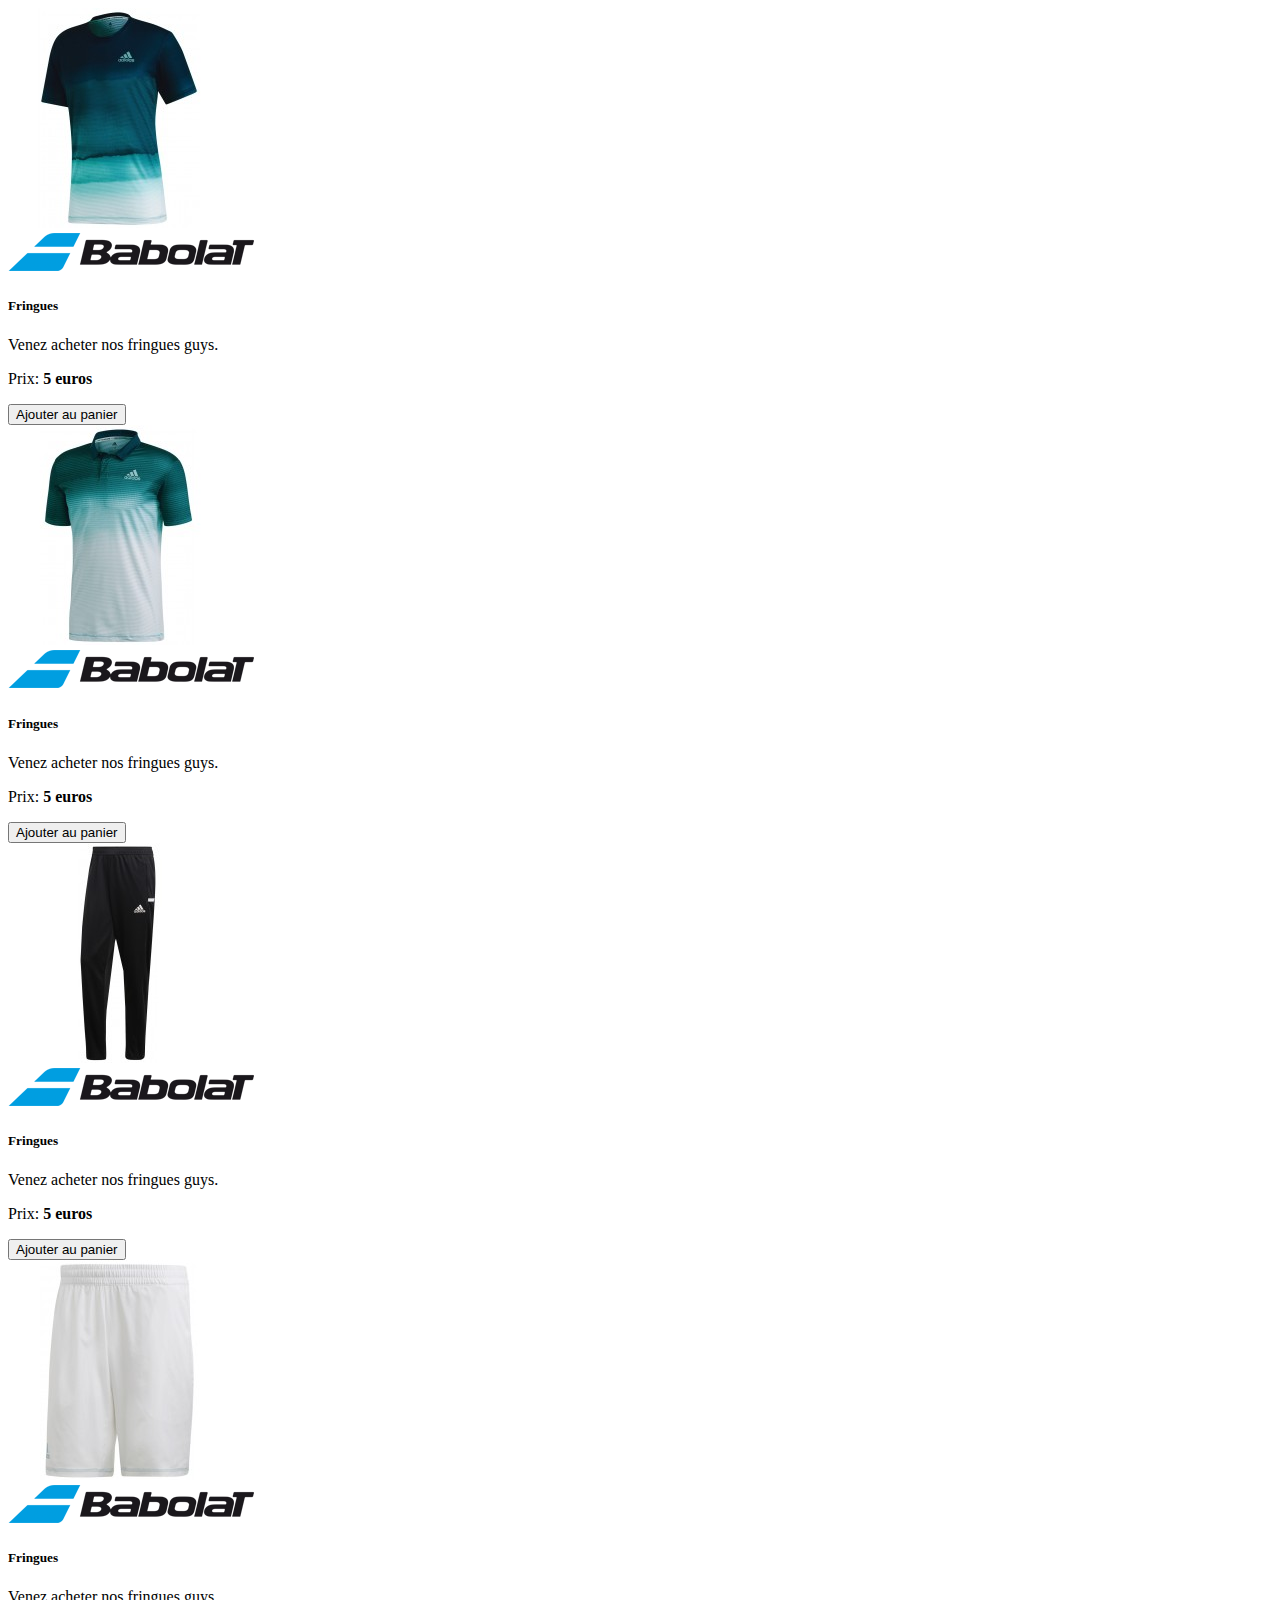
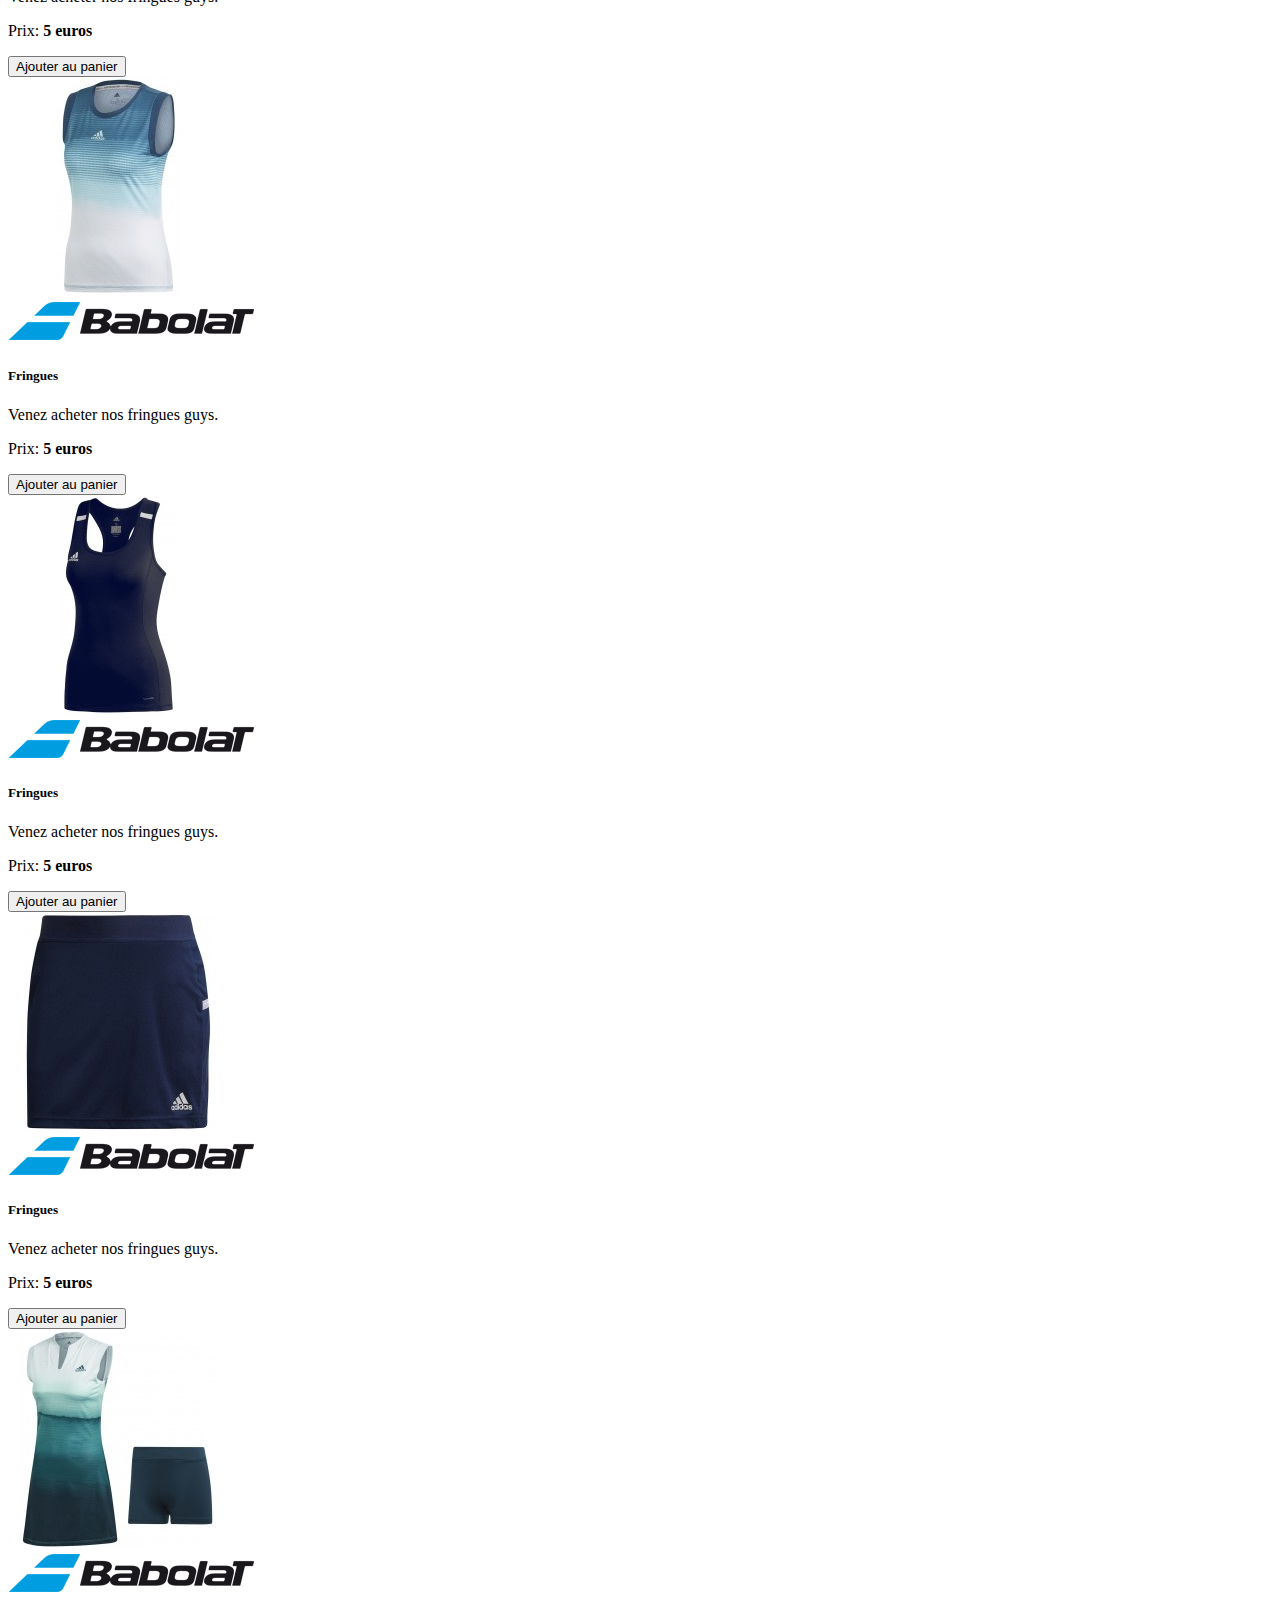
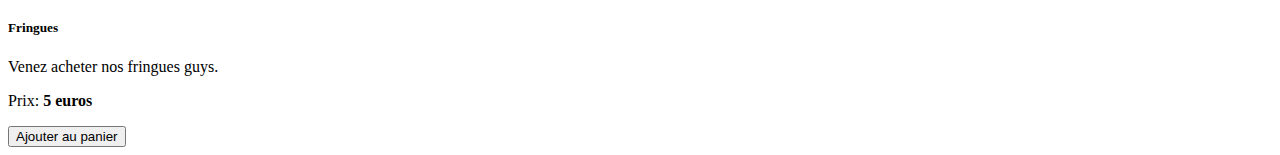
==== commit 39368f90: "ajout ma partie fringues" ====
--- a/index.html
+++ b/index.html
@@ -1,299 +1,158 @@
 <!DOCTYPE html>
 <html lang="fr" dir="ltr">
+  <head>
+    <meta charset="utf-8" />
+    <title>Tc E2N</title>
+    <link rel="stylesheet" href="https://stackpath.bootstrapcdn.com/bootstrap/4.3.0/css/bootstrap.min.css" integrity="sha384-PDle/QlgIONtM1aqA2Qemk5gPOE7wFq8+Em+G/hmo5Iq0CCmYZLv3fVRDJ4MMwEA" crossorigin="anonymous">
+    <link rel="stylesheet" href="assets/css/style.css">
+   </head>
+  <body>
+    <section class="Simon">
 
-<head>
-  <meta charset="utf-8" />
-  <title>Tc E2N</title>
-  <meta name="viewport" content="width=device-width, initial-scale=1">
-  <link rel="stylesheet" href="https://stackpath.bootstrapcdn.com/bootstrap/4.3.0/css/bootstrap.min.css" integrity="sha384-PDle/QlgIONtM1aqA2Qemk5gPOE7wFq8+Em+G/hmo5Iq0CCmYZLv3fVRDJ4MMwEA" crossorigin="anonymous">
-  <link rel="stylesheet" href="assets/css/style.css">
-</head>
+    </section>
+    <section class="Kevin">
+      <div class="container">
+        <div class="row">
 
-<body>
+        </div>
 
-  <section class="Simon">
+      </div>
+
+    </section>
+    <section class="Pierre-Louis">
+
+      <div class="container-fluid">
+        <div class="row">
+
+          <div class="col-12 col-sm-6 col-lg-4 col-xl-3" style="width: 18rem;">
+            <img src="assets/img/teeshirthomme.jpg" class="card-img-top" alt="Menraquette">
+            <div class="card-body">
+              <img src="assets/img/babolat.png" alt="babolat"/>
+              <h5 class="card-title">Fringues</h5>
+              <p class="card-text">Venez acheter nos fringues guys.</p>
+              <div class="col-12 col-sm-12 col-md-12 col-md-12 col-lg-12 col-xl-12">
+                            <p>Prix: <strong id="price5" value="5">5 euros</strong></p>
+                          </div>
+                      <div class="col-12 col-sm-12 col-md-12 col-md-12 col-lg-12 col-xl-12">
+                              <button type="button" id="priceCthOne" value="5" class="btn btn-primary">Ajouter au panier</button>
+                          </div>
+            </div>
+          </div>
+
+          <div class="col-12 col-sm-6 col-lg-4 col-xl-3" style="width: 18rem;">
+            <img src="assets/img/teeshirthomme2.jpg" class="card-img-top" alt="Menraquette">
+            <div class="card-body">
+              <img src="assets/img/babolat.png" alt="babolat"/>
+              <h5 class="card-title">Fringues</h5>
+              <p class="card-text">Venez acheter nos fringues guys.</p>
+              <div class="col-12 col-sm-12 col-md-12 col-md-12 col-lg-12 col-xl-12">
+                            <p>Prix: <strong id="price5" value="5">5 euros</strong></p>
+                          </div>
+                      <div class="col-12 col-sm-12 col-md-12 col-md-12 col-lg-12 col-xl-12">
+                              <button type="button" id="priceCthTwo" value="5" class="btn btn-primary">Ajouter au panier</button>
+                          </div>
+            </div>
+          </div>
+
+          <div class="col-12 col-sm-6 col-lg-4 col-xl-3" style="width: 18rem;">
+            <img src="assets/img/pantalonhomme1.jpg" class="card-img-top" alt="Menraquette">
+            <div class="card-body">
+              <img src="assets/img/babolat.png" alt="babolat"/>
+              <h5 class="card-title">Fringues</h5>
+              <p class="card-text">Venez acheter nos fringues guys.</p>
+              <div class="col-12 col-sm-12 col-md-12 col-md-12 col-lg-12 col-xl-12">
+                            <p>Prix: <strong id="price5" value="5">5 euros</strong></p>
+                          </div>
+                      <div class="col-12 col-sm-12 col-md-12 col-md-12 col-lg-12 col-xl-12">
+                              <button type="button" id="priceCthThree" value="5" class="btn btn-primary">Ajouter au panier</button>
+                          </div>
+            </div>
+          </div>
+
+          <div class="col-12 col-sm-6 col-lg-4 col-xl-3" style="width: 18rem;">
+            <img src="assets/img/short.jpg" class="card-img-top" alt="Menraquette">
+            <div class="card-body">
+              <img src="assets/img/babolat.png" alt="babolat"/>
+              <h5 class="card-title">Fringues</h5>
+              <p class="card-text">Venez acheter nos fringues guys.</p>
+              <div class="col-12 col-sm-12 col-md-12 col-md-12 col-lg-12 col-xl-12">
+                            <p>Prix: <strong id="price5" value="5">5 euros</strong></p>
+                          </div>
+                      <div class="col-12 col-sm-12 col-md-12 col-md-12 col-lg-12 col-xl-12">
+                              <button type="button" id="priceCthFour" value="5" class="btn btn-primary">Ajouter au panier</button>
+                          </div>
+            </div>
+          </div>
+
+          <div class="col-12 col-sm-6 col-lg-4 col-xl-3" style="width: 18rem;">
+            <img src="assets/img/débardeurfemme.2jpg.jpg" class="card-img-top" alt="Menraquette">
+            <div class="card-body">
+              <img src="assets/img/babolat.png" alt="babolat"/>
+              <h5 class="card-title">Fringues</h5>
+              <p class="card-text">Venez acheter nos fringues guys.</p>
+              <div class="col-12 col-sm-12 col-md-12 col-md-12 col-lg-12 col-xl-12">
+                            <p>Prix: <strong id="price5" value="5">5 euros</strong></p>
+                          </div>
+                      <div class="col-12 col-sm-12 col-md-12 col-md-12 col-lg-12 col-xl-12">
+                              <button type="button" id="priceCthFive" value="5" class="btn btn-primary">Ajouter au panier</button>
+                          </div>
+            </div>
+          </div>
+
+          <div class="col-12 col-sm-6 col-lg-4 col-xl-3" style="width: 18rem;">
+            <img src="assets/img/débardeurfemme.jpg" class="card-img-top" alt="Menraquette">
+            <div class="card-body">
+              <img src="assets/img/babolat.png" alt="babolat"/>
+              <h5 class="card-title">Fringues</h5>
+              <p class="card-text">Venez acheter nos fringues guys.</p>
+              <div class="col-12 col-sm-12 col-md-12 col-md-12 col-lg-12 col-xl-12">
+                            <p>Prix: <strong id="price5" value="5">5 euros</strong></p>
+                          </div>
+                      <div class="col-12 col-sm-12 col-md-12 col-md-12 col-lg-12 col-xl-12">
+                              <button type="button" id="priceCthSix" value="5" class="btn btn-primary">Ajouter au panier</button>
+                          </div>
+            </div>
+          </div>
+
+          <div class="col-12 col-sm-6 col-lg-4 col-xl-3" style="width: 18rem;">
+            <img src="assets/img/jupe.jpg" class="card-img-top" alt="Menraquette">
+            <div class="card-body">
+              <img src="assets/img/babolat.png" alt="babolat"/>
+              <h5 class="card-title">Fringues</h5>
+              <p class="card-text">Venez acheter nos fringues guys.</p>
+              <div class="col-12 col-sm-12 col-md-12 col-md-12 col-lg-12 col-xl-12">
+                            <p>Prix: <strong id="price5" value="5">5 euros</strong></p>
+                          </div>
+                      <div class="col-12 col-sm-12 col-md-12 col-md-12 col-lg-12 col-xl-12">
+                              <button type="button" id="priceCthSeven" value="5" class="btn btn-primary">Ajouter au panier</button>
+                          </div>
+            </div>
+          </div>
+
+          <div class="col-12 col-sm-6 col-lg-4 col-xl-3" style="width: 18rem;">
+            <img src="assets/img/robeadidas.jpg" class="card-img-top" alt="Menraquette">
+            <div class="card-body">
+              <img src="assets/img/babolat.png" alt="babolat"/>
+              <h5 class="card-title">Fringues</h5>
+              <p class="card-text">Venez acheter nos fringues guys.</p>
+              <div class="col-12 col-sm-12 col-md-12 col-md-12 col-lg-12 col-xl-12">
+                            <p>Prix: <strong id="price5" value="5">5 euros</strong></p>
+                          </div>
+                      <div class="col-12 col-sm-12 col-md-12 col-md-12 col-lg-12 col-xl-12">
+                              <button type="button" id="priceCthHeight" value="5" class="btn btn-primary">Ajouter au panier</button>
+                          </div>
+            </div>
+          </div>
 
 
-    <!-- Début de la navbar -->
-    <nav class="navbar navbar-expand-lg navbar-dark bg-dark fixed-top bNavbar">
-      <a class="navbar-brand" href="#"><img src="assets/img/tennismanlogo2.jpg" class="blogo" /></a>
-      <button class="navbar-toggler" type="button" data-toggle="collapse" data-target="#navbarSupportedContent" aria-controls="navbarSupportedContent" aria-expanded="false" aria-label="Toggle navigation">
-        <span class="navbar-toggler-icon"></span>
-      </button>
-      <div class="collapse navbar-collapse" id="navbarSupportedContent">
-        <ul class="navbar-nav mr-auto">
-          <li class="nav-item active">
-            <a class="nav-link bRacket" href="#Raquette">Raquettes<span class="sr-only">(current)</span></a>
-          </li>
-          <li class="nav-item">
-            <a class="nav-link bWear">Vêtements</a>
-          </li>
-
-          <li class="nav-item">
-            <a class="nav-link bBall">Balles</a>
-          </li>
-        </ul>
-        <button class="btn btn-outline-success my-2 my-sm-0" type="submit">Panier</button>
-      </div>
-    </nav>
-    <!-- Fin de la navbar -->
-    <!-- wallpaper -->
-    <img src="assets/img/tenniswallpaper.jpg" class="bwallpaper" />
-    <!-- /Wallpaper -->
+            </div>
+            <div class="row">
 
 
-  </section>
-
-  <section class="Kevin">
-    <div class="container-fluide">
-      <h2 class="aTitle">Raquette de tennis</h2>
-      <div class="row">
-        <div class="col-12 col-sm-6 col-lg-4 col-xl-3" style="width: 18rem;">
-          <img src="assets/img/raquetteBabolat.jpg" class="card-img-top" alt="Menraquette">
-          <div class="card-body">
-            <img src="assets/img/babolat.png" alt="babolat" />
-            <h5 class="card-title">RAQUETTE BABOLAT PURE AERO (300 GR) (NEW)</h5>
-            <p class="card-text">La raquette Babolat Pure Aero fait peau neuve tout en conservant ses caractéristiques principales. La raquette la plus connue dans le monde pour la qualité de sa prise d'effet revient en conservant les coloris qui
-              ont fait son succès : le jaune et le noir mais en ajoutant une touche nacrée du plus bel effet au soleil. La gamme de raquettes utilisée par Rafael Nadal, Jo-Wilfried Tsonga, Benoit Paire et Caroline Wozniacki conserve sa prise d'effet
-              légendaire tout en se dotant de plus de contrôle.</p>
-            <input type="number" name="amount" class="amount">
-            <a href="#" class="btn btn-primary" id="aPriceRacketOne" value="224,90">Panier</a>
-            <p>Prix: <span class="price" value="224,90"> 224,90 € </span></p>
-          </div>
-        </div>
-        <div class="col-12 col-sm-6 col-lg-4 col-xl-3" style="width: 18rem;">
-          <img src="assets/img/raquetteTechnifibre.jpg" class="card-img-top" alt="Menraquette">
-          <div class="card-body">
-            <img src="assets/img/tecnifibre.png" alt="tecnifibre" />
-            <h5 class="card-title">RAQUETTE TECNIFIBRE TFLASH 300 POWERSTAB (300 GR) </h5>
-            <p class="card-text">La marque française Tecnifibre vous propose la T-Flash 300 Powerstab, bleue, blanche et rouge au design électrique et très moderne. Faites comme les joueurs professionnels de l’ATP World Tour, optez pour ce modèle
-              performant alliant puissance et stabilité à la frappe pour dominer tous vos adversaires !</p>
-            <input type="number" name="amount" class="amount">
-            <a href="#" class="btn btn-primary" id="aPriceRacketTwo" value="170,95">Panier</a>
-            <p>Prix: <span class="price" value="170,95"> 170,95 € </span></p>
-          </div>
-        </div>
-        <div class="col-12 col-sm-6 col-lg-4 col-xl-3" style="width: 18rem;">
-          <img src="assets/img/raquetteWilson.jpg" class="card-img-top" alt="Menraquette">
-          <div class="card-body">
-            <img src="assets/img/wilson.png" alt="wilson" />
-            <h5 class="card-title">RAQUETTE WILSON PRO STAFF RF 97 AUTOGRAPH LAVER CUP EDITION (340 GR) (NEW)</h5>
-            <p class="card-text"> Créée aux couleurs de la marque Wilson et reprenant l'essence de la gamme, cette Pro Staff 97RF Autograph Laver Cup sera utilisée par le "Maître" durant le tournoi et ne vous laissera pas indifférent. Parfaitement
-              associée au sac
-              Wilson Federer DNA "Infrared", cette raquette montre la détermination et l'envie d'en découdre qui habite toujours Roger Federer lors de ses matchs.
-              Cette édition de la Laver Cup se jouera à Chicago, ville d'origine de la marque américaine.</p>
-            <input type="number" name="amount" class="amount">
-            <a href="#" class="btn btn-primary" id="aPriceRacketThree" value="249,90">Panier</a>
-            <p>Prix: <span class="price" value="249,90">249,90 €</span></p>
-          </div>
-        </div>
-        <div class="col-12 col-sm-6 col-lg-4 col-xl-3" style="width: 18rem;">
-          <img src="assets/img/raquetteHead.jpg" class="card-img-top" alt="Menraquette">
-          <div class="card-body">
-            <img src="assets/img/head.png" alt="head" />
-            <h5 class="card-title">La gamme Head Radical fait peau neuve et adopte la technologie Graphène Touch afin d’améliorer toujours plus vos sensations de jeu. Dotée d’un design coloré fait d’orange et de bleu, ainsi que d’un logo lisible
-              aussi bien à l’endroit qu’à l’envers, vous conserverez les caractéristiques qui ont fait de ce modèle celui adopté par le joueur britannique Andy Murray.</h5>
-            <input type="number" name="amount" class="amount">
-            <a href="#" class="btn btn-primary" id="aPriceRacketFour" value="174,90">Panier</a>
-            <p>Prix: <span class="price" value="174,90"> 174,90 € </span></p>
-          </div>
-        </div>
-        <div class="col-12 col-sm-6 col-lg-4 col-xl-3" style="width: 18rem;">
-          <img src="assets/img/raquetteFemme.jpg" class="card-img-top" alt="Menraquette">
-          <div class="card-body">
-            <img src="assets/img/tecnifibre.png" alt="tecnifibre" />
-            <h5 class="card-title">RAQUETTE TECNIFIBRE T-REBOUND TEMPO 265 FIT (265 GR)</h5>
-            <p class="card-text">Créées spécialement pour les femmes, ces raquettes Tecnifibre Rebound sauront vous apporter une grande maniabilité pour un gain en puissance et en prise d'effet grâce à une raquette légèrement plus courte de 1cm.
-              Adoptée par la championne russe Daria Kasatkina, la gamme Rebound Tempo vous assurera des sensations nouvelles pour de meilleures performances.</p>
-            <input type="number" name="amount" class="amount">
-            <a href="#" class="btn btn-primary" id="aPriceRacketFive" value="48,95">Panier</a>
-            <p>Prix: <span class="price" value="48,95"> 48,95 € </span></p>
-          </div>
-        </div>
-        <div class="col-12 col-sm-6 col-lg-4 col-xl-3" style="width: 18rem;">
-          <img src="assets/img/raquetteEnfant.jpg" class="card-img-top" alt="Menraquette">
-          <div class="card-body">
-            <img src="assets/img/babolat.png" alt="babolat" />
-            <h5 class="card-title">RAQUETTE HEAD JUNIOR SPEED 25</h5>
-            <p class="card-text">Cette raquette Head reprenant la cosmétique de celle du champion Serbe Novak Djokovic saura satisfaire les juniors pratiquant le tennis en loisir.</p>
-            <input type="number" name="amount" class="amount">
-            <a href="#" class="btn btn-primary" id="aPriceRacketSix" value="34,90">Panier</a>
-            <p>Prix: <span class="price" value="34,90"> 34,90 € </span></p>
-          </div>
-        </div>
-        <div class="col-12 col-sm-6 col-lg-4 col-xl-3" style="width: 18rem;">
-          <img src="assets/img/raquetteKid.jpg" class="card-img-top" alt="Menraquette">
-          <div class="card-body">
-            <img src="assets/img/tecnifibre.png" alt="technifibre" />
-            <h5 class="card-title">RAQUETTE TECNIFIBRE JUNIOR BULLIT 19 RS (NEW)</h5>
-            <p class="card-text">Ce modèle est adapté aux juniors pratiquant le tennis en loisir mesurant entre 90cm et 100cm (4-5 ans). Composé en aluminium, elle ofrira légèreté et durabilité afin de commencer la pratique dans de bonnes
-              conditions.
-              Cette raquette dispose d'un poids de 166g et fait 48cm de long afin d'être la plus manibale possible. De plus, cette raquette bénéficie de la technologie Reinforced Structure, qui permet d'avoir un cadre 20% plus résistant par rapport
-              à une section traditionnelle.</p>
-            <input type="number" name="amount" class="amount">
-            <a href="#" class="btn btn-primary" id="aPriceRacketSeven" value="47,90">Panier</a>
-            <p>Prix: <span class="price" value="47,90"> 47,90 €</span></p>
-          </div>
-        </div>
-        <div class="col-12 col-sm-6 col-lg-4 col-xl-3" style="width: 18rem;">
-          <img src="assets/img/raquetteEnfant2.jpg" class="card-img-top" alt="Menraquette">
-          <div class="card-body">
-            <img src="assets/img/babolat.png" alt="babolat" />
-            <h5 class="card-title">RAQUETTE BABOLAT NADAL JUNIOR 21</h5>
-            <p class="card-text">Cette raquette Nadal Babolat junior 21 pouces en aluminium est à la fois légère et robuste. Idéale pour les jeunes joueurs débutant le tennis et mesurant entre 1m et 1m15, ce modèle accompagnera les fans du joueur
-              espagnol Rafael Nadal dans leur progression.</p>
-            <input type="number" name="amount" class="amount">
-            <a href="#" class="btn btn-primary" id="aPriceRacketEight" value="21,90">Panier</a>
-            <p>Prix: <span class="price" value="21,90"> 21,90 € </span></p>
-          </div>
-        </div>
-      </div>
-    </div>
-
-  </section>
-  <section class="Pierre-Louis">
-
-  </section>
-  <section class="Amandine">
-    <div class="container-fluid">
-      <div class="row">
-        <div class="col-12 col-sm-6 col-lg-4 col-xl-3" style="width: 18rem;">
-          <img src="assets/img/cphoto1.jpg" class="card-img-top" alt="">
-          <div class="card-body">
-            <img src="assets/img/cphoto1.png" alt="babolat" />
-            <h5 class="card-title">RAQUETTE BABOLAT PURE AERO (300 GR) (NEW)</h5>
-            <p class="card-text">La raquette Babolat Pure Aero fait peau neuve tout en conservant ses caractéristiques principales. La raquette la plus connue dans le monde pour la qualité de sa prise d'effet revient en conservant les coloris qui
-              ont fait son succès : le jaune et le noir mais en ajoutant une touche nacrée du plus bel effet au soleil. La gamme de raquettes utilisée par Rafael Nadal, Jo-Wilfried Tsonga, Benoit Paire et Caroline Wozniacki conserve sa prise d'effet
-              légendaire tout en se dotant de plus de contrôle.</p>
-            <div class="col-12 col-sm-12 col-md-12 col-md-12 col-lg-12 col-xl-12">
-              <p>Prix: 5 euros</p>
-            </div>
-            <div class="col-12 col-sm-12 col-md-12 col-md-12 col-lg-12 col-xl-12">
-              <button type="button" id="priseballone" value="5" class="btn btn-primary">Ajouter au panier</button>
             </div>
           </div>
-        </div>
-        <div class="col-12 col-sm-6 col-lg-4 col-xl-3" style="width: 18rem;">
-          <img src="assets/img/cphoto2.jpg" class="card-img-top" alt="">
-          <div class="card-body">
-            <img src="assets/img/babolat.png" alt="babolat" />
-            <h5 class="card-title">RAQUETTE BABOLAT PURE AERO (300 GR) (NEW)</h5>
-            <p class="card-text">La raquette Babolat Pure Aero fait peau neuve tout en conservant ses caractéristiques principales. La raquette la plus connue dans le monde pour la qualité de sa prise d'effet revient en conservant les coloris qui
-              ont fait son succès : le jaune et le noir mais en ajoutant une touche nacrée du plus bel effet au soleil. La gamme de raquettes utilisée par Rafael Nadal, Jo-Wilfried Tsonga, Benoit Paire et Caroline Wozniacki conserve sa prise d'effet
-              légendaire tout en se dotant de plus de contrôle.</p>
-            <div class="col-12 col-sm-12 col-md-12 col-md-12 col-lg-12 col-xl-12">
-              <p>Prix: <strong id="priseballtwo" value="5">5 euros</strong></p>
-            </div>
-            <div class="col-12 col-sm-12 col-md-12 col-md-12 col-lg-12 col-xl-12">
-              <a href="#" class="btn btn-primary">Ajouter au panier</a>
-            </div>
-          </div>
-        </div>
-        <div class="col-12 col-sm-6 col-lg-4 col-xl-3" style="width: 18rem;">
-          <img src="assets/img/cphoto3.jpg" class="card-img-top" alt="">
-          <div class="card-body">
-            <img src="assets/img/babolat.png" alt="babolat" />
-            <h5 class="card-title">RAQUETTE BABOLAT PURE AERO (300 GR) (NEW)</h5>
-            <p class="card-text">La raquette Babolat Pure Aero fait peau neuve tout en conservant ses caractéristiques principales. La raquette la plus connue dans le monde pour la qualité de sa prise d'effet revient en conservant les coloris qui
-              ont fait son succès : le jaune et le noir mais en ajoutant une touche nacrée du plus bel effet au soleil. La gamme de raquettes utilisée par Rafael Nadal, Jo-Wilfried Tsonga, Benoit Paire et Caroline Wozniacki conserve sa prise d'effet
-              légendaire tout en se dotant de plus de contrôle.</p>
-            <div class="col-12 col-sm-12 col-md-12 col-md-12 col-lg-12 col-xl-12">
-              <p>Prix: <strong id="priseballthree" value="5">5 euros</strong></p>
-            </div>
-            <div class="col-12 col-sm-12 col-md-12 col-md-12 col-lg-12 col-xl-12">
-              <a href="#" class="btn btn-primary">Ajouter au panier</a>
-            </div>
-          </div>
-        </div>
-        <div class="col-12 col-sm-6 col-lg-4 col-xl-3" style="width: 18rem;">
-          <img src="assets/img/cphoto4.jpg" class="card-img-top" alt="">
-          <div class="card-body">
-            <img src="assets/img/babolat.png" alt="babolat" />
-            <h5 class="card-title">RAQUETTE BABOLAT PURE AERO (300 GR) (NEW)</h5>
-            <p class="card-text">La raquette Babolat Pure Aero fait peau neuve tout en conservant ses caractéristiques principales. La raquette la plus connue dans le monde pour la qualité de sa prise d'effet revient en conservant les coloris qui
-              ont fait son succès : le jaune et le noir mais en ajoutant une touche nacrée du plus bel effet au soleil. La gamme de raquettes utilisée par Rafael Nadal, Jo-Wilfried Tsonga, Benoit Paire et Caroline Wozniacki conserve sa prise d'effet
-              légendaire tout en se dotant de plus de contrôle.</p>
-            <div class="col-12 col-sm-12 col-md-12 col-md-12 col-lg-12 col-xl-12">
-              <p>Prix: <strong id="priseballfour" value="5">5 euros</strong></p>
-            </div>
-            <div class="col-12 col-sm-12 col-md-12 col-md-12 col-lg-12 col-xl-12">
-              <a href="#" class="btn btn-primary">Ajouter au panier</a>
-            </div>
-          </div>
-        </div>
 
-        <div class="col-12 col-sm-6 col-lg-4 col-xl-3" style="width: 18rem;">
-          <img src="assets/img/cphoto5.jpg" class="card-img-top" alt="">
-          <div class="card-body">
-            <img src="assets/img/babolat.png" alt="babolat" />
-            <h5 class="card-title">RAQUETTE BABOLAT PURE AERO (300 GR) (NEW)</h5>
-            <p class="card-text">La raquette Babolat Pure Aero fait peau neuve tout en conservant ses caractéristiques principales. La raquette la plus connue dans le monde pour la qualité de sa prise d'effet revient en conservant les coloris qui
-              ont fait son succès : le jaune et le noir mais en ajoutant une touche nacrée du plus bel effet au soleil. La gamme de raquettes utilisée par Rafael Nadal, Jo-Wilfried Tsonga, Benoit Paire et Caroline Wozniacki conserve sa prise d'effet
-              légendaire tout en se dotant de plus de contrôle.</p>
-            <div class="col-12 col-sm-12 col-md-12 col-md-12 col-lg-12 col-xl-12">
-              <p>Prix: <strong id="priseballfive" value="5">5 euros</strong></p>
-            </div>
-            <div class="col-12 col-sm-12 col-md-12 col-md-12 col-lg-12 col-xl-12">
-              <a href="#" class="btn btn-primary">Ajouter au panier</a>
-            </div>
-          </div>
-        </div>
-        <div class="col-12 col-sm-6 col-lg-4 col-xl-3" style="width: 18rem;">
-          <img src="assets/img/cphoto6.jpg" class="card-img-top" alt="">
-          <div class="card-body">
-            <img src="assets/img/babolat.png" alt="babolat" />
-            <h5 class="card-title">RAQUETTE BABOLAT PURE AERO (300 GR) (NEW)</h5>
-            <p class="card-text">La raquette Babolat Pure Aero fait peau neuve tout en conservant ses caractéristiques principales. La raquette la plus connue dans le monde pour la qualité de sa prise d'effet revient en conservant les coloris qui
-              ont fait son succès : le jaune et le noir mais en ajoutant une touche nacrée du plus bel effet au soleil. La gamme de raquettes utilisée par Rafael Nadal, Jo-Wilfried Tsonga, Benoit Paire et Caroline Wozniacki conserve sa prise d'effet
-              légendaire tout en se dotant de plus de contrôle.</p>
-            <div class="col-12 col-sm-12 col-md-12 col-md-12 col-lg-12 col-xl-12">
-              <p>Prix: <strong id="priseballsix" value="5">5 euros</strong></p>
-            </div>
-            <div class="col-12 col-sm-12 col-md-12 col-md-12 col-lg-12 col-xl-12">
-              <a href="#" class="btn btn-primary">Ajouter au panier</a>
-            </div>
-          </div>
-        </div>
-        <div class="col-12 col-sm-6 col-lg-4 col-xl-3" style="width: 18rem;">
-          <img src="assets/img/cphoto7.jpg" class="card-img-top" alt="">
-          <div class="card-body">
-            <img src="assets/img/babolat.png" alt="babolat" />
-            <h5 class="card-title">RAQUETTE BABOLAT PURE AERO (300 GR) (NEW)</h5>
-            <p class="card-text">La raquette Babolat Pure Aero fait peau neuve tout en conservant ses caractéristiques principales. La raquette la plus connue dans le monde pour la qualité de sa prise d'effet revient en conservant les coloris qui
-              ont fait son succès : le jaune et le noir mais en ajoutant une touche nacrée du plus bel effet au soleil. La gamme de raquettes utilisée par Rafael Nadal, Jo-Wilfried Tsonga, Benoit Paire et Caroline Wozniacki conserve sa prise d'effet
-              légendaire tout en se dotant de plus de contrôle.</p>
-            <div class="col-12 col-sm-12 col-md-12 col-md-12 col-lg-12 col-xl-12">
-              <p>Prix: <strong id="priseballseven" value="5">5 euros</strong></p>
-            </div>
-            <div class="col-12 col-sm-12 col-md-12 col-md-12 col-lg-12 col-xl-12">
-              <a href="#" class="btn btn-primary">Ajouter au panier</a>
-            </div>
-          </div>
-        </div>
-        <div class="col-12 col-sm-6 col-lg-4 col-xl-3" style="width: 18rem;">
-          <img src="assets/img/cphoto8.jpg" class="card-img-top" alt="">
-          <div class="card-body">
-            <img src="assets/img/babolat.png" alt="babolat" />
-            <h5 class="card-title">RAQUETTE BABOLAT PURE AERO (300 GR) (NEW)</h5>
-            <p class="card-text">La raquette Babolat Pure Aero fait peau neuve tout en conservant ses caractéristiques principales. La raquette la plus connue dans le monde pour la qualité de sa prise d'effet revient en conservant les coloris qui
-              ont fait son succès : le jaune et le noir mais en ajoutant une touche nacrée du plus bel effet au soleil. La gamme de raquettes utilisée par Rafael Nadal, Jo-Wilfried Tsonga, Benoit Paire et Caroline Wozniacki conserve sa prise d'effet
-              légendaire tout en se dotant de plus de contrôle.</p>
-            <div class="col-12 col-sm-12 col-md-12 col-md-12 col-lg-12 col-xl-12">
-              <p>Prix: <strong id="priseballheigt" value="5">5 euros</strong></p>
-            </div>
-            <div class="col-12 col-sm-12 col-md-12 col-md-12 col-lg-12 col-xl-12">
-              <a href="#" class="btn btn-primary">Ajouter au panier</a>
-            </div>
-          </div>
-        </div>
-      </div> <!-- row ligne 2 -->
-    </div> <!-- contenaire -->
 
-  </section>
-  <script src="https://code.jquery.com/jquery-3.3.1.min.js"></script>
-  <script src="https://cdnjs.cloudflare.com/ajax/libs/popper.js/1.14.7/umd/popper.min.js" integrity="sha384-UO2eT0CpHqdSJQ6hJty5KVphtPhzWj9WO1clHTMGa3JDZwrnQq4sF86dIHNDz0W1" crossorigin="anonymous"></script>
-  <script src="https://stackpath.bootstrapcdn.com/bootstrap/4.3.0/js/bootstrap.min.js" integrity="sha384-7aThvCh9TypR7fIc2HV4O/nFMVCBwyIUKL8XCtKE+8xgCgl/PQGuFsvShjr74PBp" crossorigin="anonymous"></script>
-  <script src="assets/js/script.js"></script>
-</body>
 
-</html>
+
+    </section>
